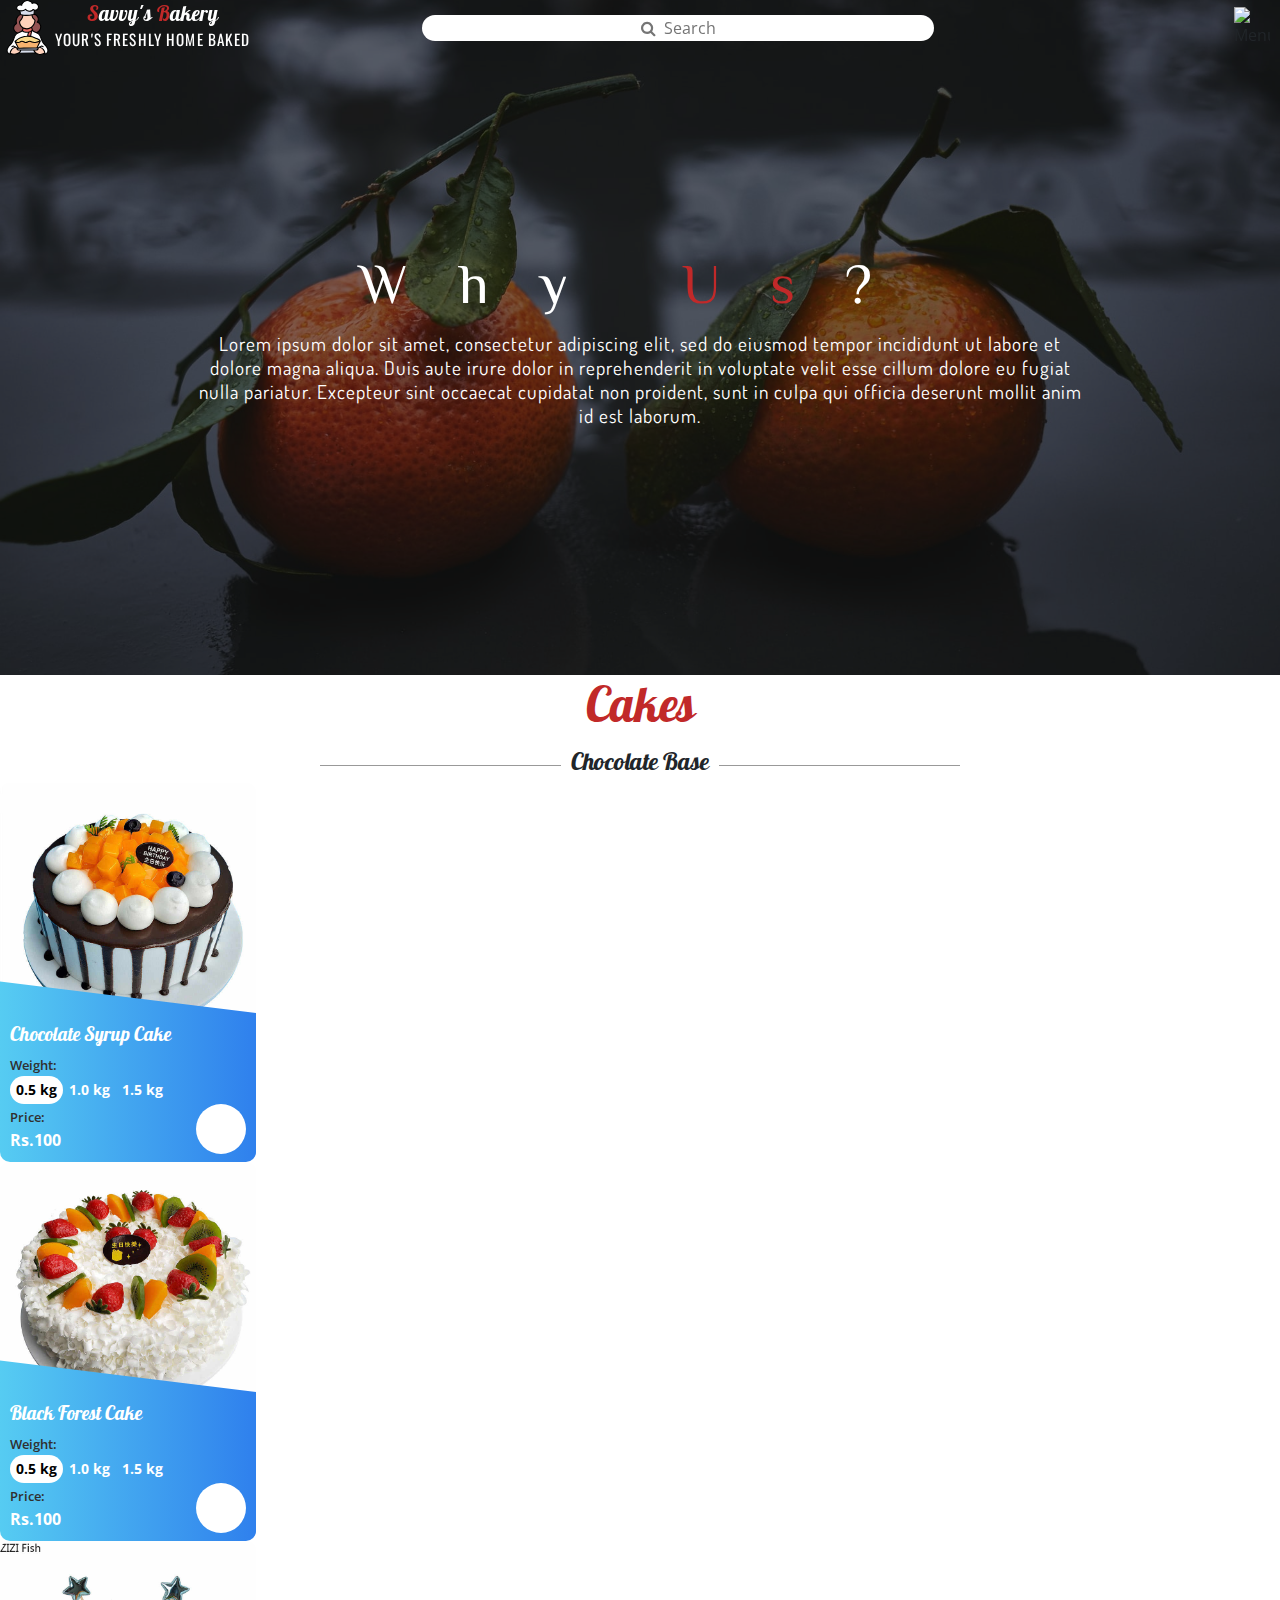
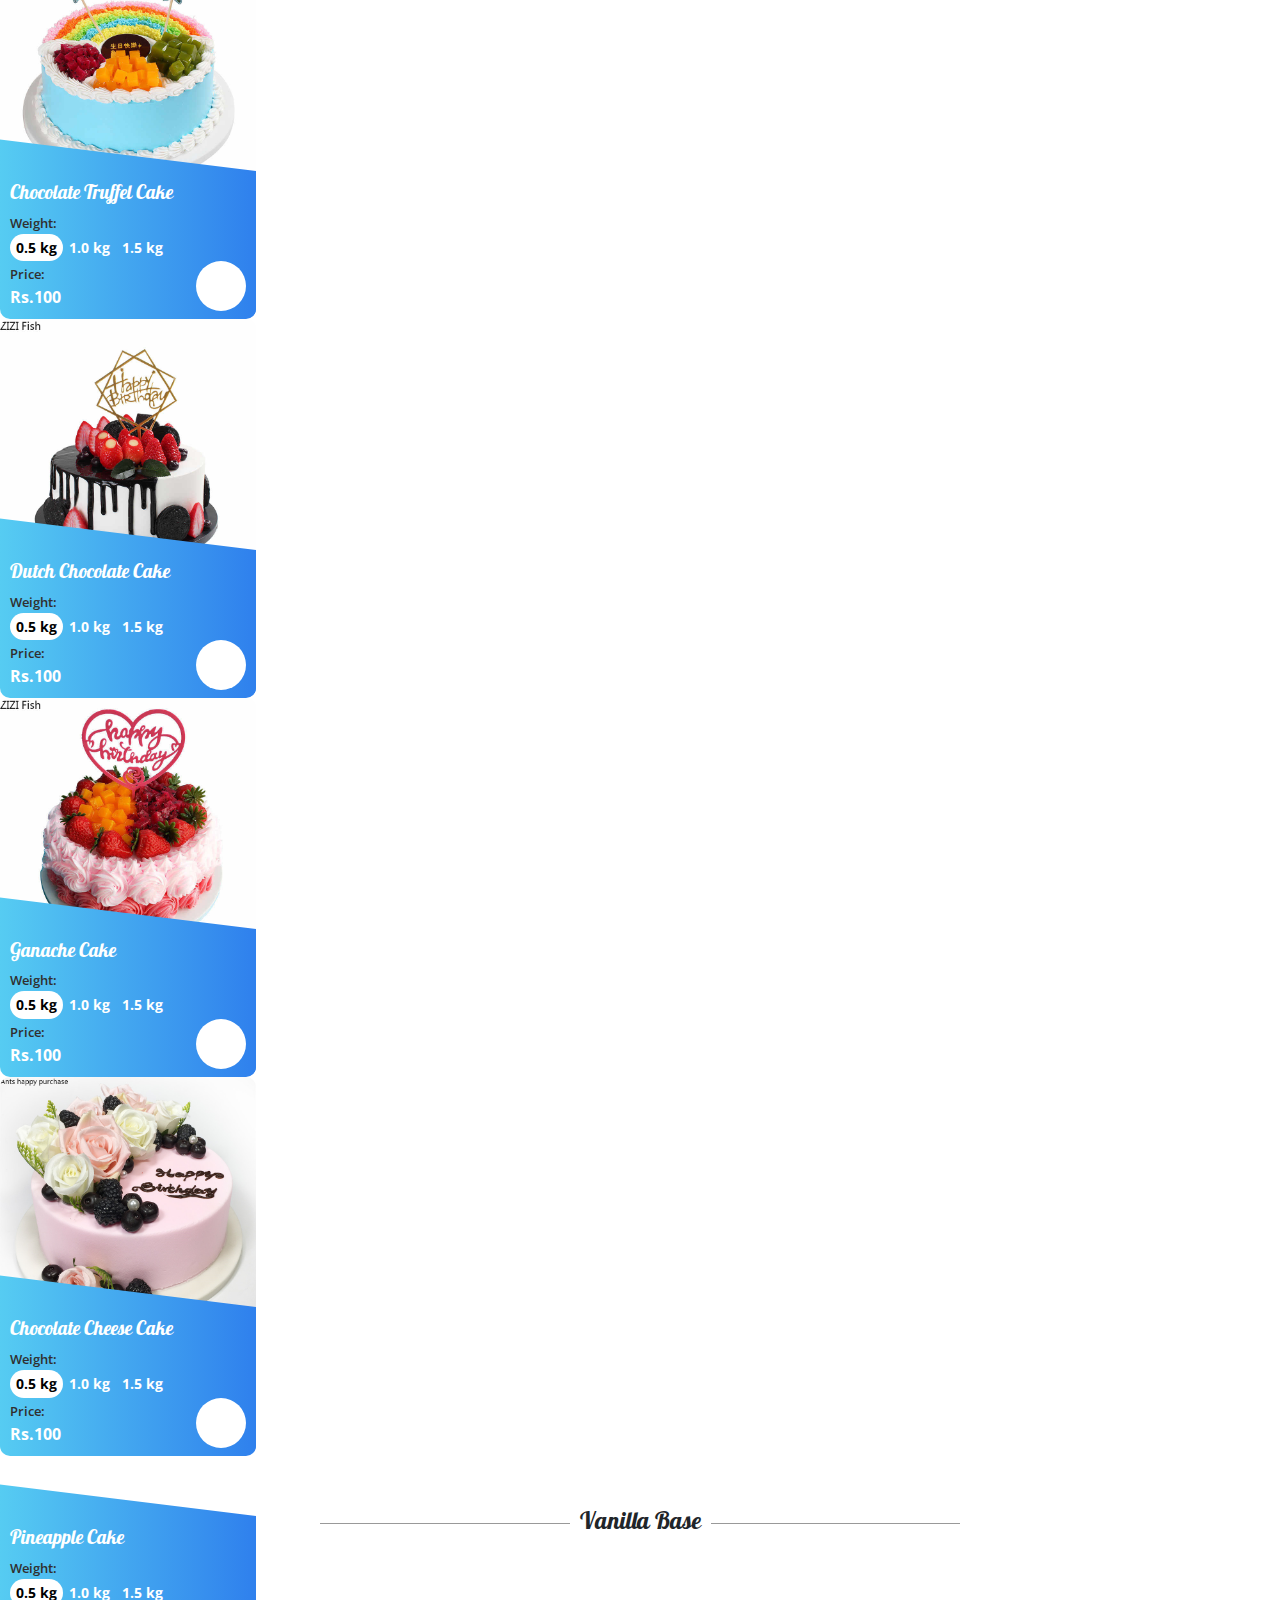
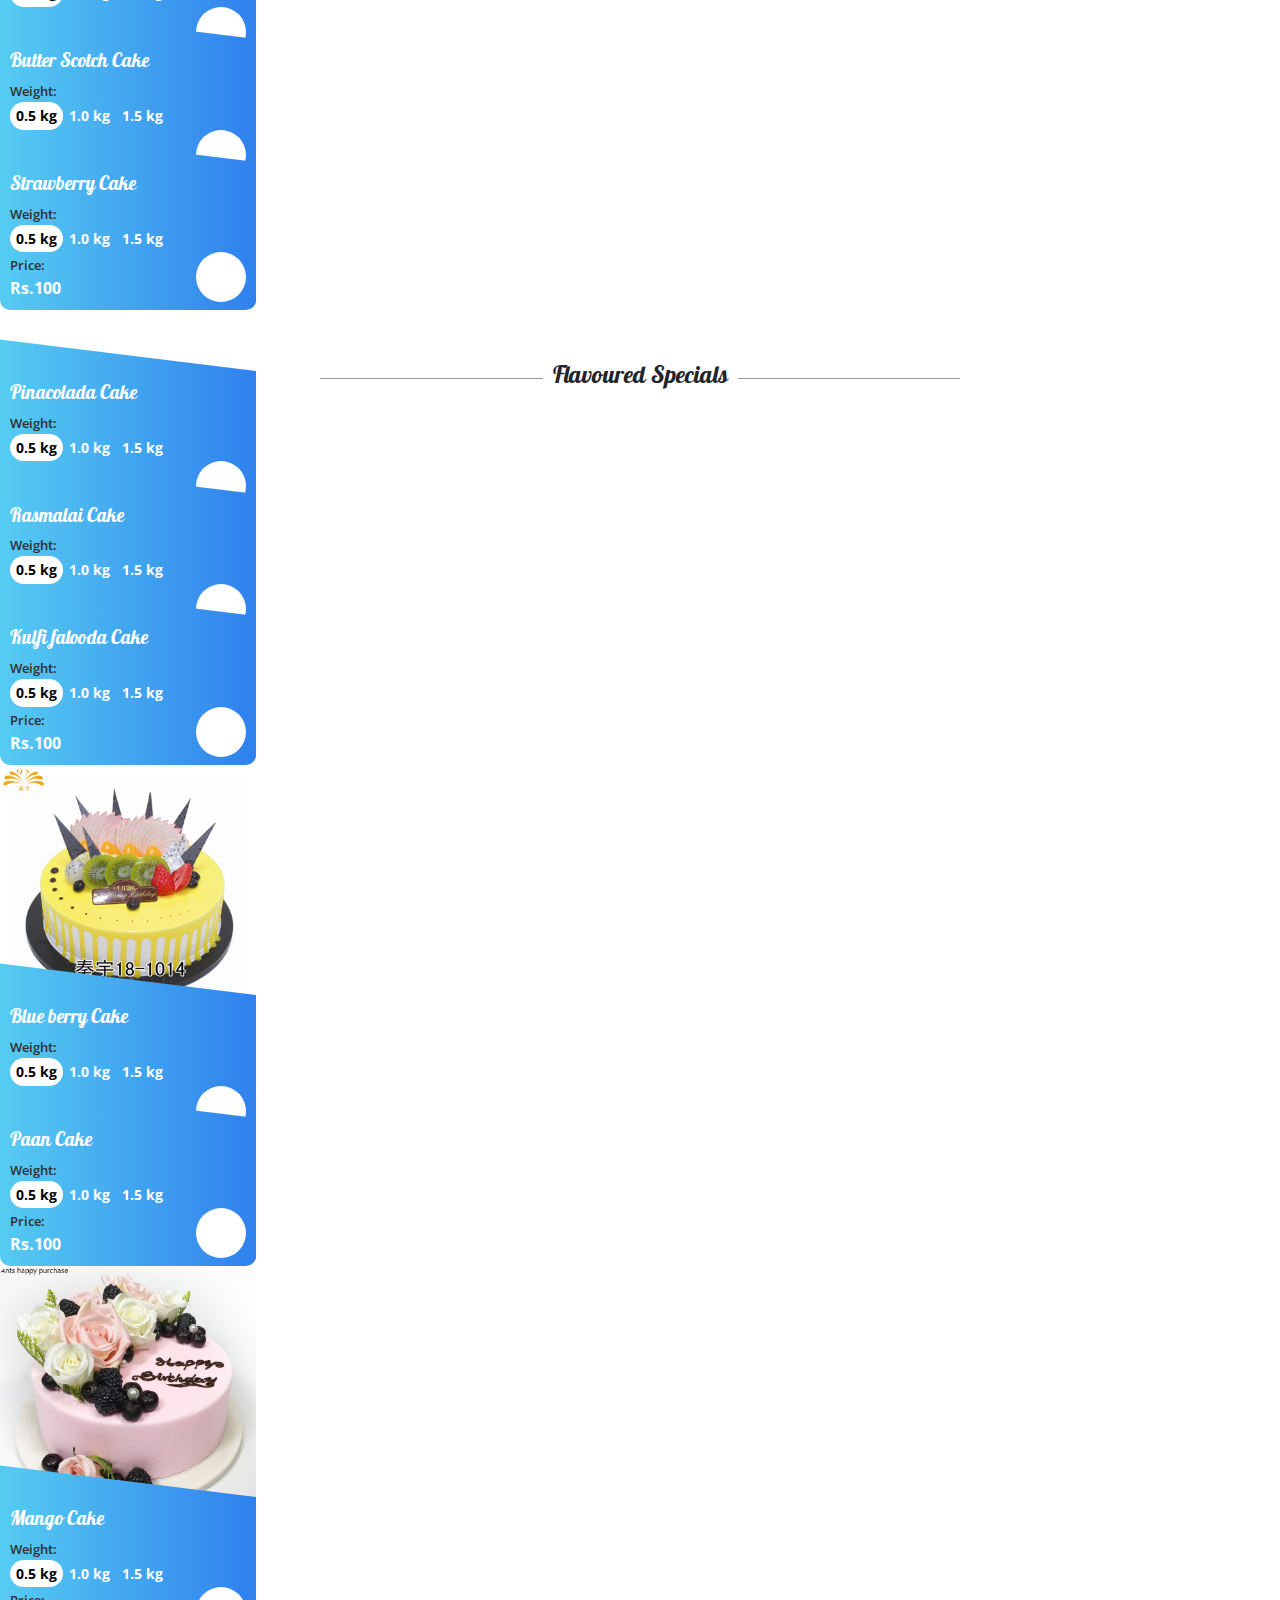
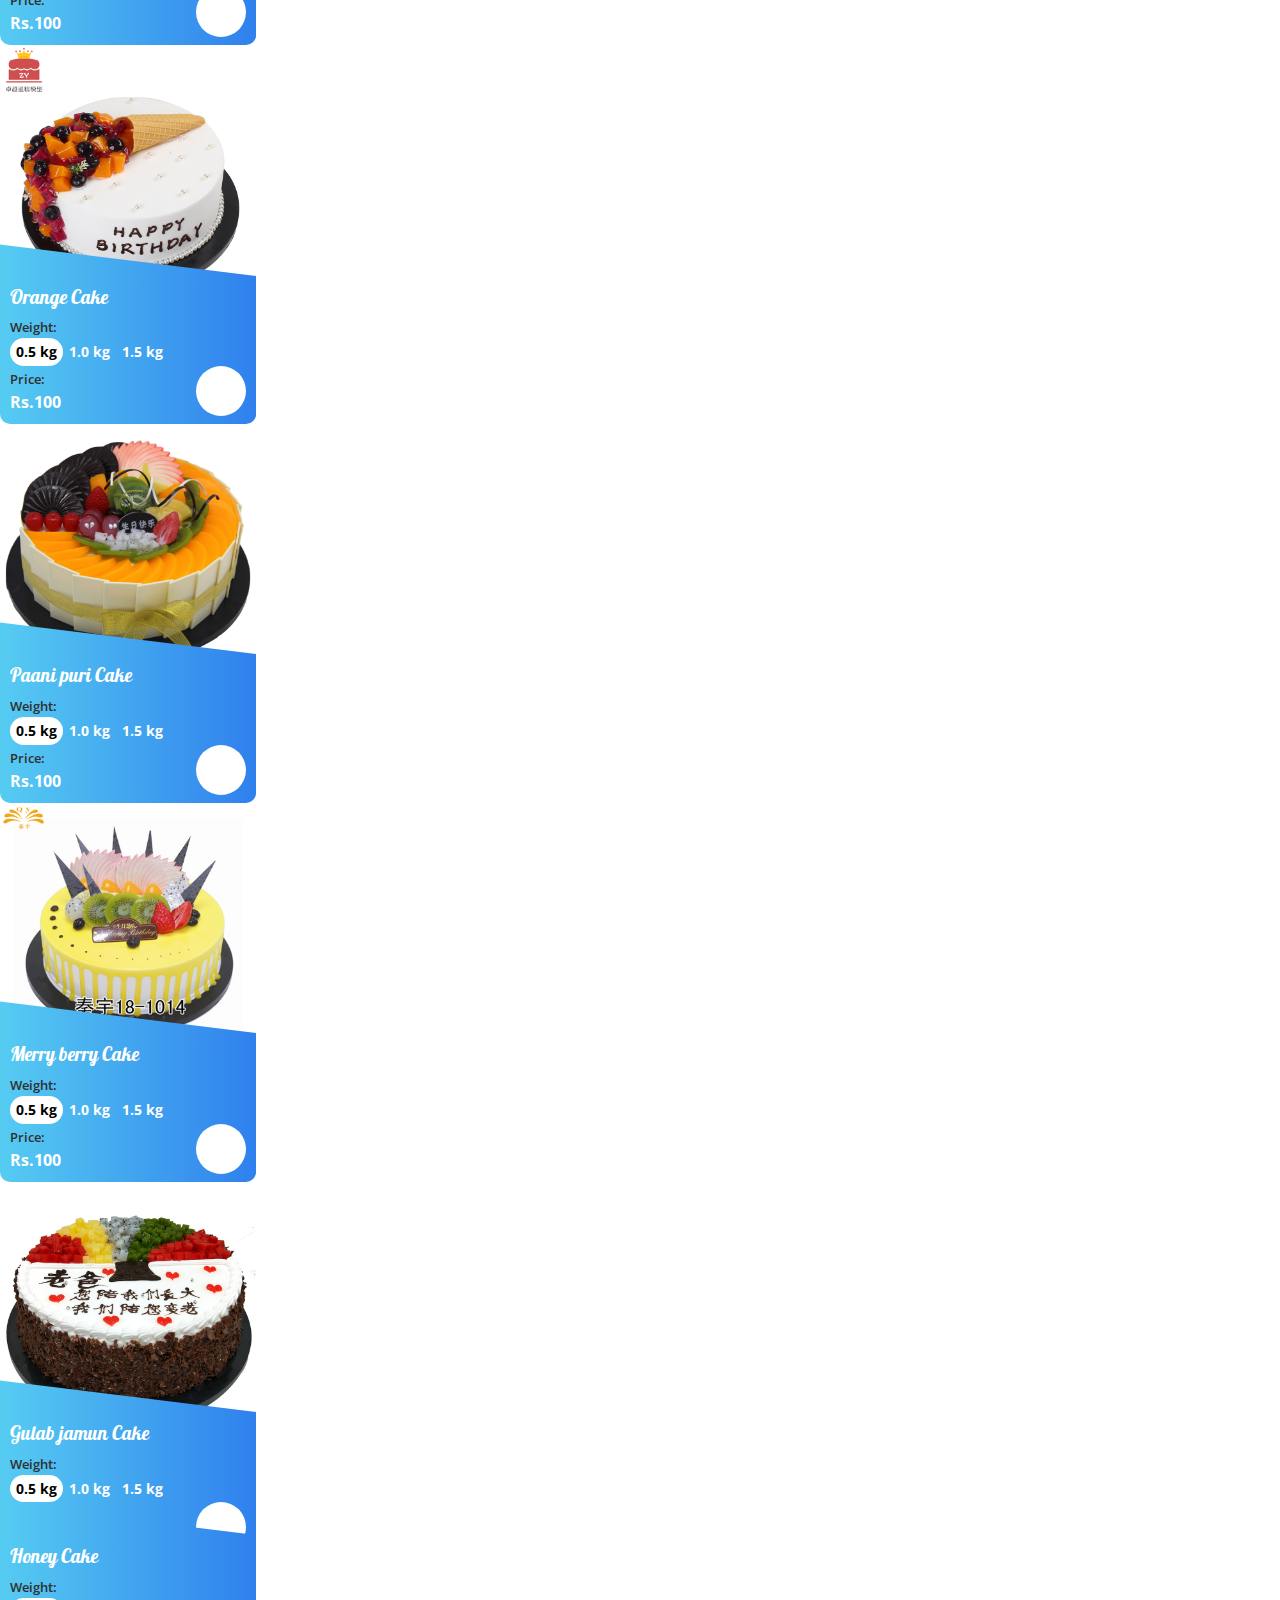
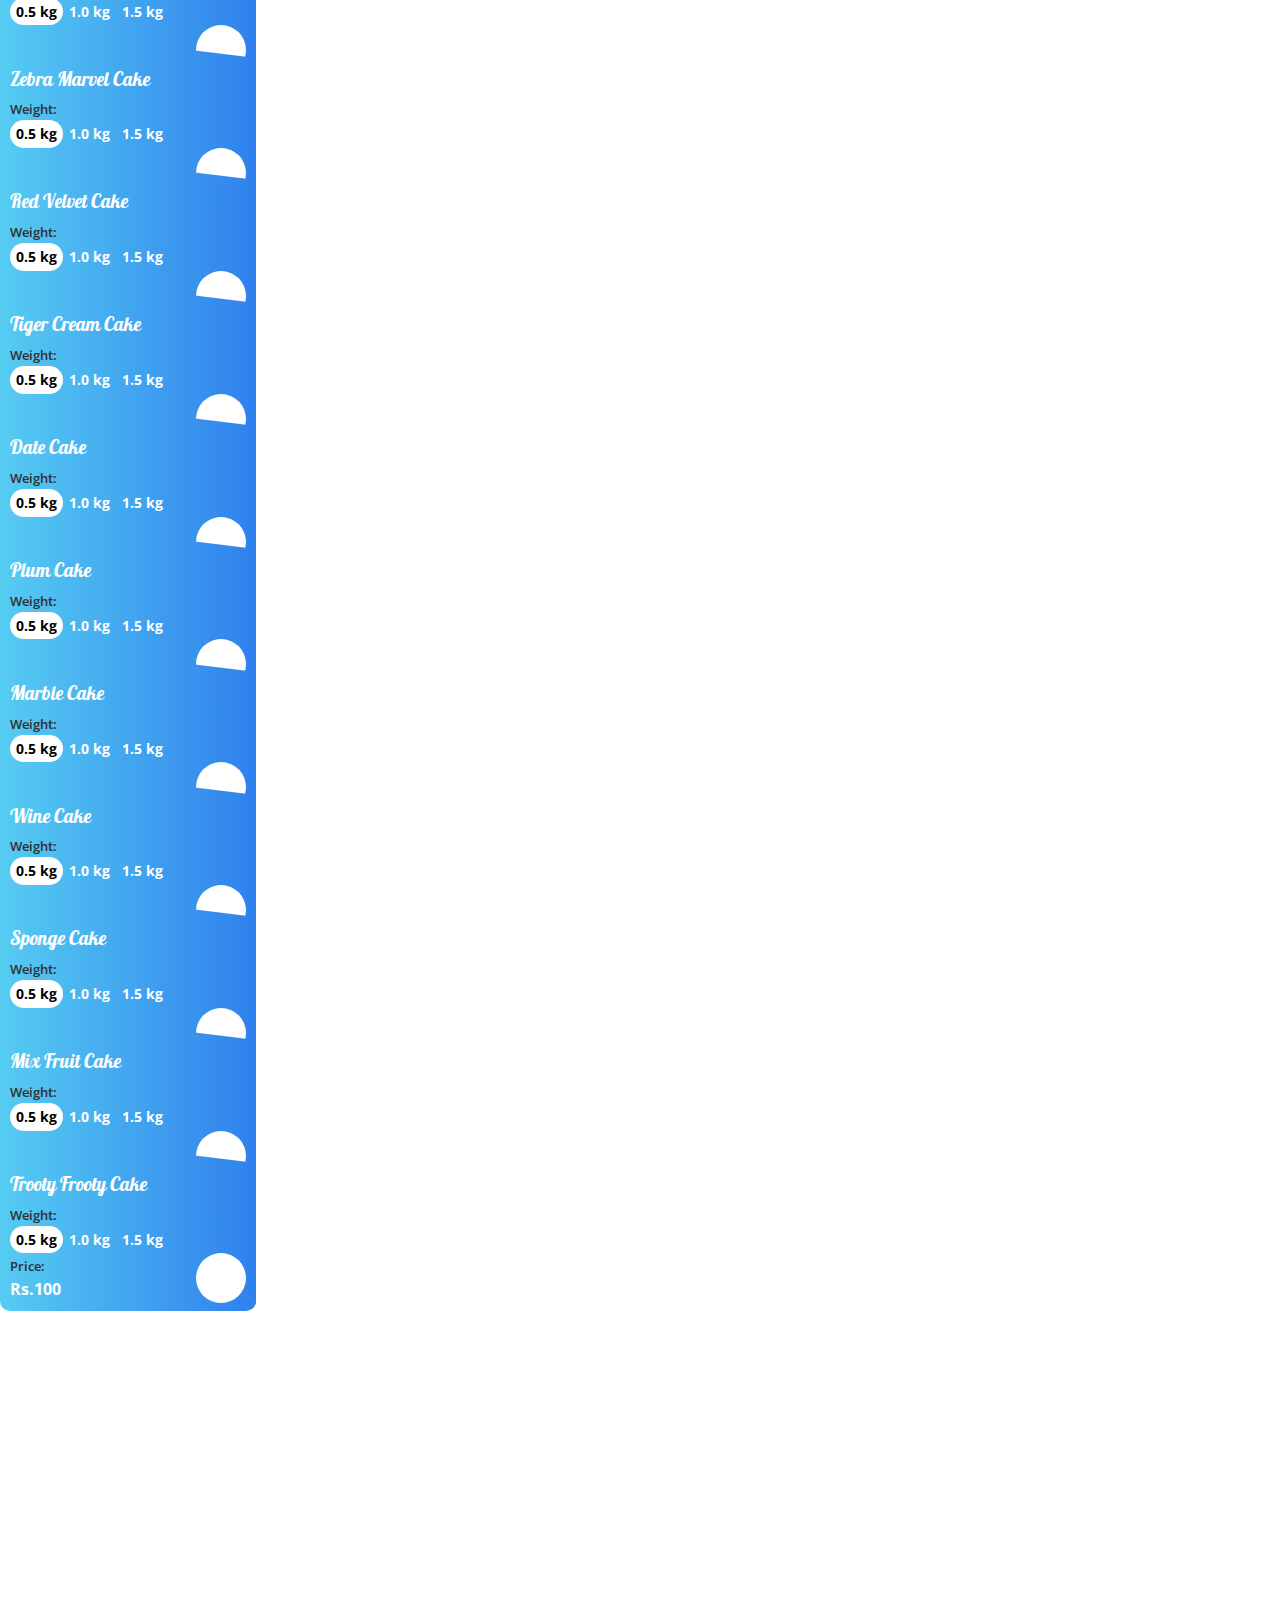
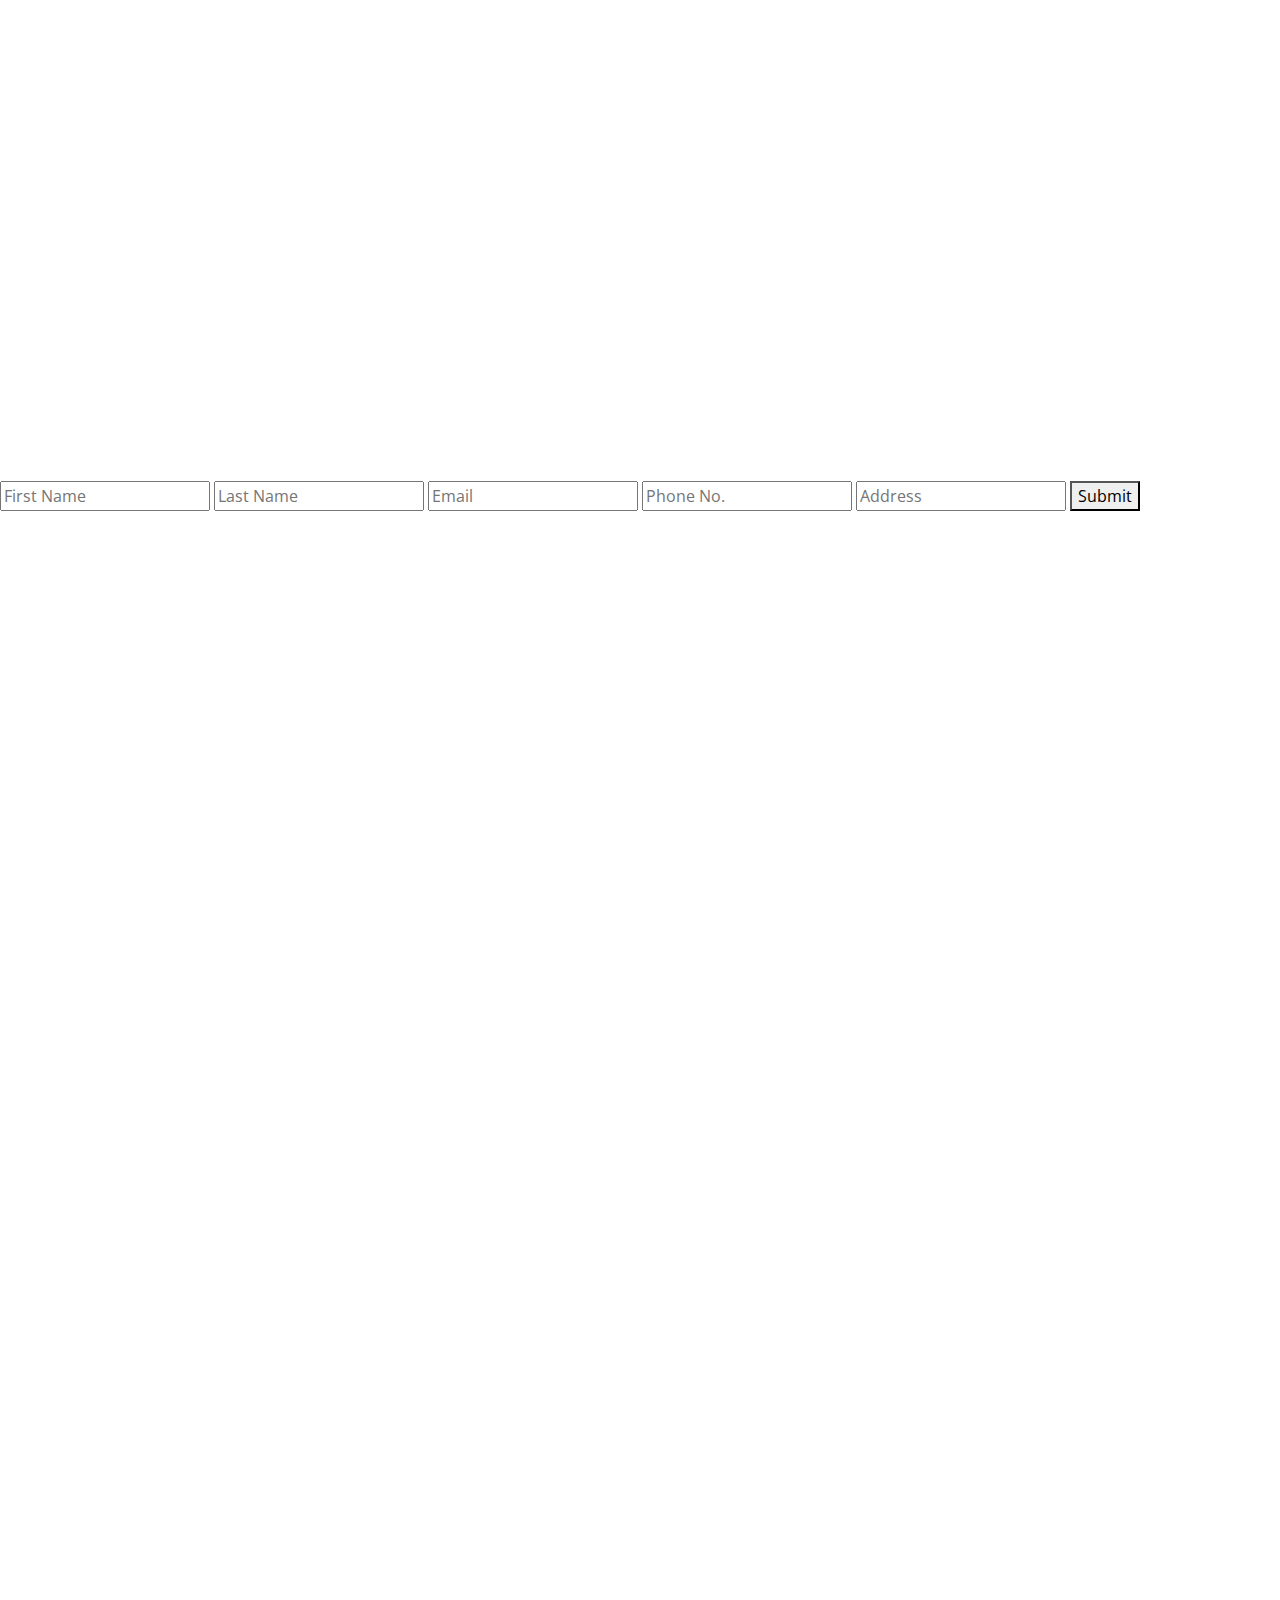
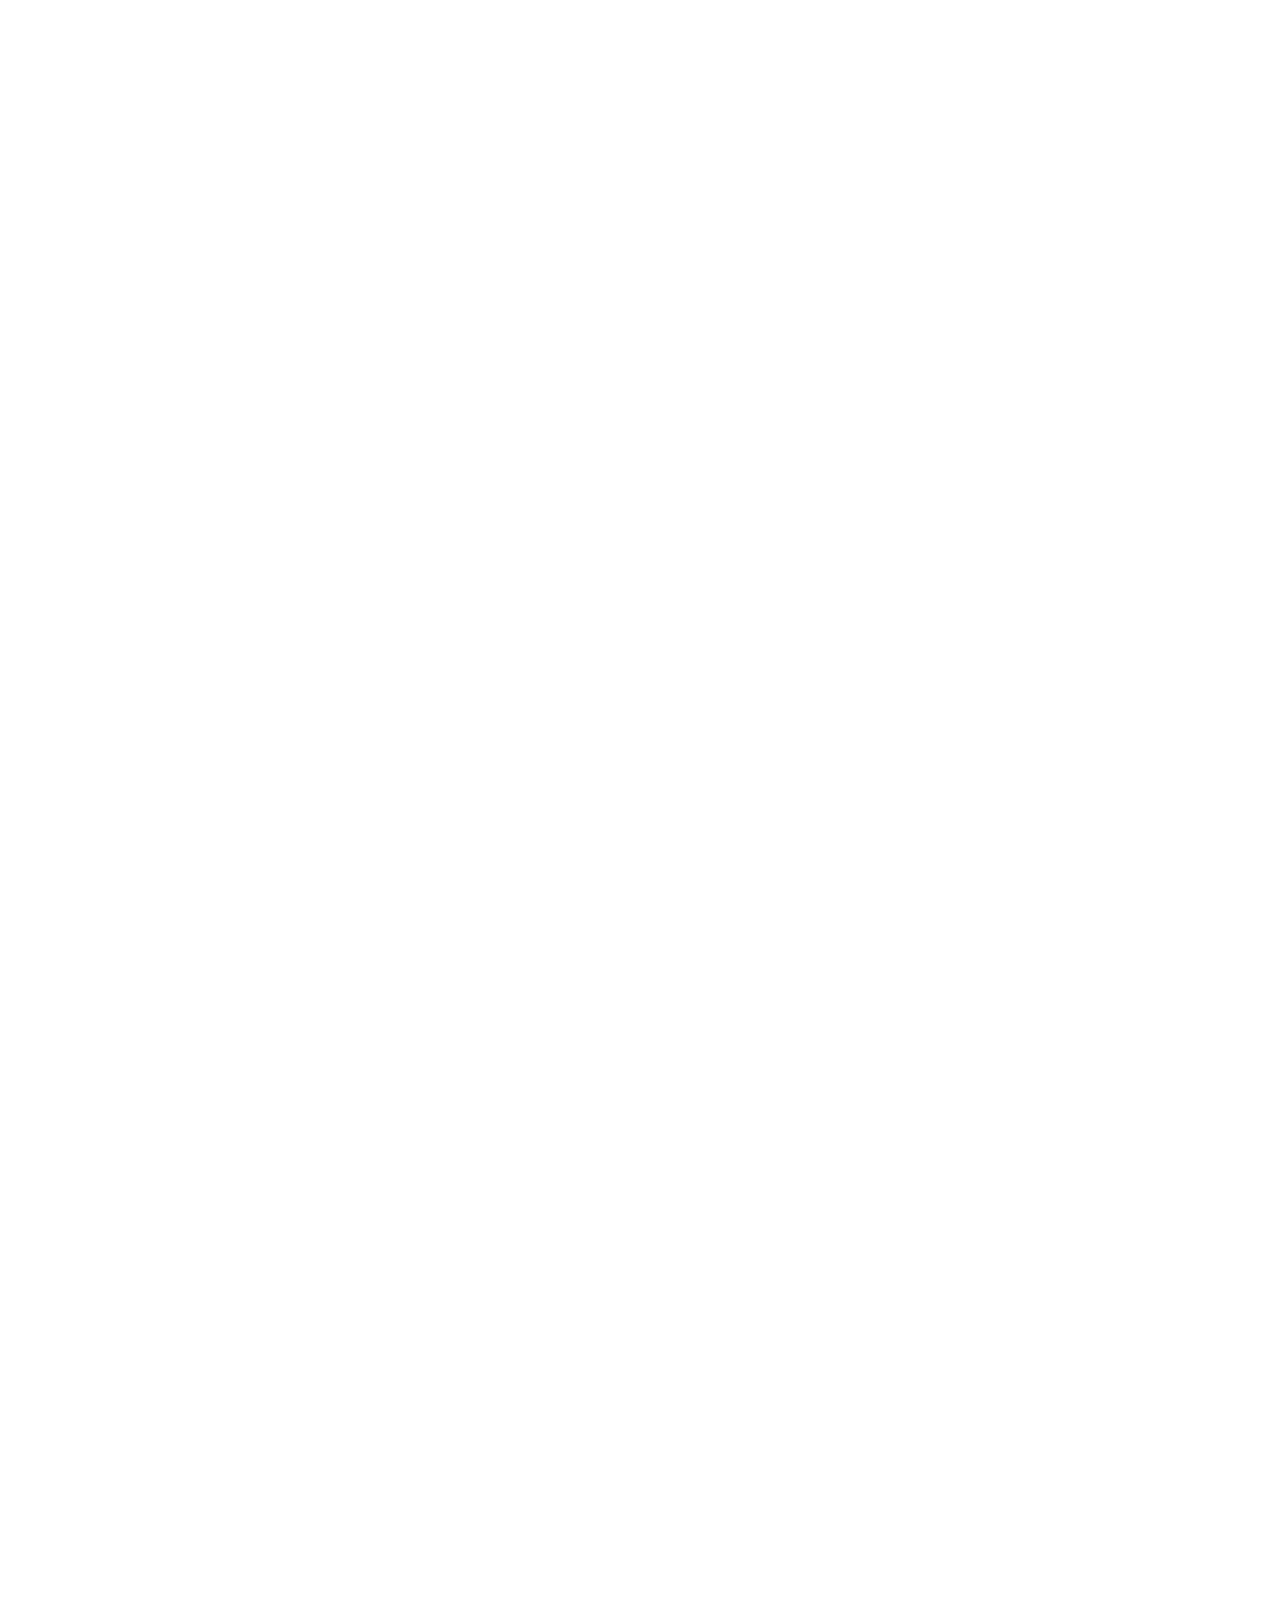
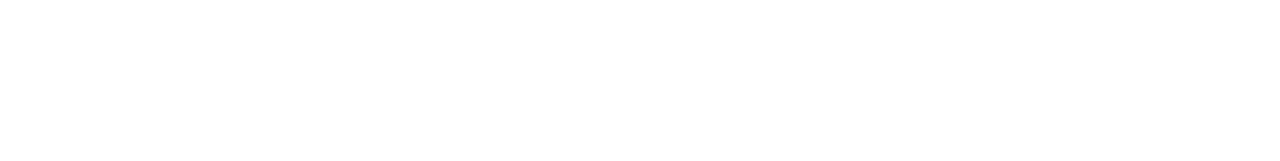
==== index.html @ 9bfd2b35 "Fixed Navigation" ====
<!DOCTYPE html>
<html lang="en">

<head>
    <meta charset="UTF-8">
    <meta name="viewport" content="width=device-width, initial-scale=1.0">
    <link rel = "icon" href ="assets/icon.svg" type = "image/x-icon"> 
    <link href="https://fonts.googleapis.com/css2?family=Galada&display=swap" rel="stylesheet">
    <link href="https://fonts.googleapis.com/css2?family=Open+Sans:wght@300&display=swap" rel="stylesheet">
    <link href="https://fonts.googleapis.com/css2?family=El+Messiri&display=swap" rel="stylesheet">
    <link href="https://fonts.googleapis.com/css2?family=Dosis&display=swap" rel="stylesheet">
    <link href="https://fonts.googleapis.com/css2?family=Oswald:wght@300&display=swap" rel="stylesheet">
    <link href="https://fonts.googleapis.com/css2?family=Noto+Sans&display=swap" rel="stylesheet">
    
    <link rel="stylesheet" href="https://cdnjs.cloudflare.com/ajax/libs/font-awesome/4.7.0/css/font-awesome.min.css">
    <link rel="stylesheet" href="css/animate.min.css">
    <link rel="stylesheet" href="css/bootstrap.min.css">
    <link rel="stylesheet" href="css/flickity.min.css">
    <link rel="stylesheet" href="css/rainbow.min.css">

    <link rel="stylesheet" href="css/style.css">

    <title>Savvy's Bakery</title>
</head>

<body>
    <div class="fixed-top">

        <div class="hamburger-menu">
            <div class="back">
                <img src="assets/back.svg" alt="Back">
            </div>
            <div class="item-view">
                <div id="landing" class="slide active" data-nav-from="exit">
                    <div class="home item">Home<a class="linkNav"></a></div>
                    <div class="menu item nav-true" data-nav-to="products">
                        Products >
                    </div>
                    <div class="contact item">Contact<a href="#contact" class="linkNav"></a></div>
                    <div class="aboutus item">About Us<a href="#aboutus" class="linkNav"></a></div>        
                    <div class="cart item">Cart<a href="#cart" class="linkNav"></a></div>
                </div>
                
                <div id="products" class="slide" data-nav-from="landing">
                    <div class="item nav-true" data-nav-to="cake-submenu">Cakes ></div>
                    <div class="item nav-true" data-nav-to="cside-menu">Cakes Sides ></div>
                    <div class="item nav-true" data-nav-to="bakery-submenu">Bakery ></div>
                </div>
    
                <div id="cake-submenu" class="slide" data-nav-from="products">
                    <div class="item nav-true" data-nav-to="cake-cb-menu">Chocolate Base ></div>
                    <div class="item nav-true" data-nav-to="cake-vb-menu">Vanilla Base ></div>     
                    <div class="item nav-true" data-nav-to="cake-fs-menu">Flavoured Special ></div>
                    <div class="item nav-true" data-nav-to="cake-d-menu">Designer ></div>
                </div>
    
                <div id="cside-menu" class="slide" data-nav-from="products">
                    <div class="item">Cake pops</div>
                    <div class="item">Cakesical</div>
                    <div class="item">Brownie</div>
                    <div class="item">Tea time cake</div>
                    <div class="item">Trooty frooty bread</div>
                    <div class="item">Plum cake</div>
                    <div class="item">Muffins</div>
                    <div class="item">Cup cakes</div>
                    <div class="item">Bake donut</div>
                    <div class="item">Fried donut</div>
                    <div class="item">Cinnamon roll</div>
                    <div class="item">Sweet bread</div>
                </div>

                <div id="bakery-submenu" class="slide" data-nav-from="products">
                    <div class="item nav-true" data-nav-to="b-br-menu">Breads ></div>
                    <div class="item nav-true" data-nav-to="b-sn-menu">Snacks ></div>
                </div>

                <div id="cake-cb-menu" class="slide" data-nav-from="cake-submenu">
                    <div class="item">Chocolate syrup cake</div>
                    <div class="item">Black forest</div>
                    <div class="item">Chocolate truffel</div>
                    <div class="item">Dutch chocolate</div>
                    <div class="item">Ganache</div>
                    <div class="item">Chocolate cheese cake</div>
                </div>
    
                <div id="cake-vb-menu" class="slide" data-nav-from="cake-submenu">
                        <div class="item">Pineapple</div>
                        <div class="item">Butter scotch</div>
                        <div class="item">Strawberry</div>
                </div>
    
                <div id="cake-fs-menu" class="slide" data-nav-from="cake-submenu">
                        <div class="item">Pinacolada(tender coconut)</div>
                        <div class="item">Rasmalai</div>
                        <div class="item">Kulfi falooda</div>
                        <div class="item">Blue berry</div>
                        <div class="item">Paan</div>
                        <div class="item">Mango</div>
                        <div class="item">Orange</div>
                        <div class="item">Paani puri</div>
                        <div class="item">Merry berry</div>
                        <div class="item">Gulab jamun</div>
                        <div class="item">Honey cake</div>
                        <div class="item">Zebra marvel</div>
                        <div class="item">Red velvet</div>
                        <div class="item">Tiger cream cake</div>
                        <div class="item">Date cake (speciality)</div>
                        <div class="item">Plum cake (speciality)</div>
                        <div class="item">Marble</div>
                        <div class="item">Wine cake</div>
                        <div class="item">Sponge</div>
                        <div class="item">Mix fruit cake</div>
                        <div class="item">Trooty frooty cake</div>
                </div>
    
                <div id="cake-d-menu" class="slide" data-nav-from="cake-submenu">
                        <div class="item">Christmas cake</div>
                        <div class="item">Carwheel cake</div>
                        <div class="item">Doll cake</div>
                        <div class="item">Marble</div>
                </div>
    
                <div id="b-br-menu" class="slide" data-nav-from="bakery-submenu">
                    <div class="item">Bread</div>
                    <div class="item">Ladi pav</div>
                    <div class="item">Brown bread</div>
                    <div class="item">Garlic bread</div>
                    <div class="item">Braided bread</div>
                    <div class="item">Pizza base</div>
                    <div class="item">Whole wheat pizza base</div>
                    <div class="item">Burger bun</div>
                    <div class="item">Whole wheat burger bun</div>
                </div>
    
                <div id="b-sn-menu" class="slide" data-nav-from="bakery-submenu">
                    <div class="item">Stuffed garlic bread</div>
                    <div class="item">Pizza</div>
                    <div class="item">Vegiee chesse</div>
                    <div class="item">Paneery cheese</div>
                    <div class="item">Soya cheese</div>
                    <div class="item">Foccasia</div>
                    <div class="item">Stuffed braided bread</div>
                </div>

            </div>
        </div>
        <div class="nav">
            <div class="logo">
                <img src="assets/icon.svg" alt="" id="navlogo">
                <div class="nav-tico">
                    <div id="nav-text-logo"><span style="color:#c12929">S</span>avvy's <span style="color:#c12929">B</span>akery</div>
                    <div id="nav-text-caption"><span class="anim-text-flow">YOUR'S FRESHLY HOME BAKED</span></div>
                </div>
            </div>

            <div class="SearchBar">
                <input type="text" name="country" class="inner" id="autocomplete" placeholder="&#xf002;  Search"/>
                <div id="SearchSuggestions"></div>
            </div>

            <img src="assets/hamburger.svg" alt="Menu" id="hamburger">
        </div>
        
    </div>

   
    </div>

    <section id="home" style="width: 100%;height: auto;">

        <div id="carouselIndicators" class="carousel slide carousel-fade" data-ride="carousel" data-interval=5000 data-pause=false>
            <div class="carousel-inner">
                <div class="carousel-item active" style="background-image: url(assets/images/bg5.jpg);">
                    <div class="inner">
                        <div class="wu animate__animated animate__fadeInDownBig slide1">Why <span style="color: #c12929;">Us</span>?</div>
                        <div class="wur animate__animated animate__fadeInUpBig">Lorem ipsum dolor sit amet, consectetur adipiscing elit, sed do eiusmod tempor incididunt ut labore et dolore magna aliqua. Duis aute irure dolor in reprehenderit in voluptate velit esse cillum dolore eu fugiat nulla pariatur.
                            Excepteur sint occaecat cupidatat non proident, sunt in culpa qui officia deserunt mollit anim id est laborum.</div>
                    </div>
                </div>

                <div class="carousel-item" style="background-image: url(assets/images/bg2.jpg);">

                    <div class="inner">
                        <div class="wu defaultSlide">
                            <div class="animate__animated animate__fadeInLeftBig">Your</div>
                            <div class="animate__animated animate__fadeInRightBig" style="color: #c12929;">Quote</div>
                        </div>
                        <div class="wur animate__animated animate__fadeInUp">Lorem ipsum dolor sit amet, consectetur adipiscing elit, sed do eiusmod tempor incididunt ut labore et dolore magna aliqua. Duis aute irure dolor in reprehenderit in voluptate velit esse cillum dolore eu fugiat nulla pariatur.
                            Excepteur sint occaecat cupidatat non proident, sunt in culpa qui officia deserunt mollit anim id est laborum.</div>
                    </div>

                </div>

                <div class="carousel-item" style="background-image: url(assets/images/bg3.jpg);">

                    <div class="inner">
                        <div class="wu animate__animated animate__zoomInUp defaultSlide">Another <span style="color: #c12929;">Quote</span>?</div>
                        <div class="wur animate__animated animate__fadeInUp">Lorem ipsum dolor sit amet, consectetur adipiscing elit, sed do eiusmod tempor incididunt ut labore et dolore magna aliqua. Duis aute irure dolor in reprehenderit in voluptate velit esse cillum dolore eu fugiat nulla pariatur.
                            Excepteur sint occaecat cupidatat non proident, sunt in culpa qui officia deserunt mollit anim id est laborum.</div>
                    </div>

                </div>
            </div>
        </div>
    </section>
    <!-- 
<section id="menu" style="min-height: 100%">
 
    <div class="cotm">
        Check our <span style="color: #c12929">Tasty</span> Menu!
    </div>

    <div id="foodcategory">
        <ul>
            <li data-filter=".category-special">Specialty</li>
            <li data-filter=".category-cakes">Cakes</li>
            <li data-filter=".category-idk">Lorem ipsum</li>
            <li data-filter="*" class='category-selected'>Show All</li>
        </ul>
    </div>

    <div class="category-items">

          <div class="col-lg-6 menu-item category-cakes">
                <div class="menu-content">
                <a href="#">Lobster Bisque</a><span>₹100</span>
                </div>
                <div class="menu-ingredients">
                Lorem, deren, trataro, filede, nerada
                </div>
          </div>

          <div class="col-lg-6 menu-item category-special">
                <div class="menu-content">
                <a href="#">Bread barrel</a><span>₹100</span>
                </div>
                <div class="menu-ingredients">
                Lorem, deren, trataro, filede, nerada
                </div>
          </div>

          <div class="col-lg-6 menu-item category-special">
                <div class="menu-content">
                <a href="#">Crab Cake</a><span>₹100</span>
                </div>
                <div class="menu-ingredients">
                A delicate crab cake served on a toasted roll with lettuce and tartar sauce
                </div>
          </div>

          <div class="col-lg-6 menu-item category-idk">
                <div class="menu-content">
                <a href="#">Caesar Selections</a><span>₹100</span>
                </div>
                <div class="menu-ingredients">
                Lorem, deren, trataro, filede, nerada
                </div>
          </div>

          <div class="col-lg-6 menu-item category-cakes">
                <div class="menu-content">
                <a href="#">Tuscan Grilled</a><span>₹100</span>
                </div>
                <div class="menu-ingredients">
                Grilled chicken with provolone, artichoke hearts, and roasted red pesto
                </div>
          </div>

          <div class="col-lg-6 menu-item category-cakes">
                <div class="menu-content">
                <a href="#">Mozzarella Stick</a><span>₹100</span>
                </div>
                <div class="menu-ingredients">
                Lorem, deren, trataro, filede, nerada
                </div>
          </div>

          <div class="col-lg-6 menu-item category-cakes">
                <div class="menu-content">
                <a href="#">Greek Salad</a><span>₹100</span>
                </div>
                <div class="menu-ingredients">
                Fresh spinach, crisp romaine, tomatoes, and Greek olives
                </div>
          </div>

          <div class="col-lg-6 menu-item category-special">
                <div class="menu-content">
                <a href="#">Spinach Salad</a><span>₹100</span>
                </div>
                <div class="menu-ingredients">
                Fresh spinach with mushrooms, hard boiled egg, and warm bacon vinaigrette
                </div>
          </div>

          <div class="col-lg-6 menu-item category-special">
                <div class="menu-content">
                <a href="#">Lobster Roll</a><span>₹100</span>
                </div>
                <div class="menu-ingredients">
                Plump lobster meat, mayo and crisp lettuce on a toasted bulky roll
                </div>
          </div>
    </div>

    

    
     <br><br><br>
</section> -->

    <section id="menu" style="width: 100%;height: auto;padding: 0%;background-color: white;margin: 0;">
        <div>
    <div class="cotm p_category">Cakes</div>

        <div class="subTitle">
            <div class="sub_category"><span>Chocolate Base</span></div>
            <div class="line"></div>
        </div>

        <div class="product-carousel">
                <!--  -->
                <div class="carousel-cell">
                    <div class="product">
                        <div class="inner">
                            <!-- <div class="img-description">Lorem Ipsum is simply dummy text of the printing and typesetting industry. Lorem Ipsum has been the industry's standard dummy text ever since the 1500s</div> -->
                            <img src="assets/images/products/cakes/1.jpg" class="prd-img" alt="">
                        </div>

                            <div class="inner2">
                                <div><div class="prd-name">Chocolate Syrup Cake</div></div>

                                <div>
                                    <span class="prd-prop">Weight:</span>
                                    <div class="prd-weight"><div class="selected">0.5 kg</div><div>1.0 kg</div><div>1.5 kg</div></div>
                                </div>

                                <div class="inner3">
                                    <div>
                                        <span class="prd-prop">Price:</span>
                                        <div class="prd-price">Rs.100</div>
                                    </div>

                                    <label class="addtoCartIcon">
                                        <img class="cart-ico" src="assets/shoping-cart.svg" alt="" srcset="" style="width: 100%;">
                                        <div class="tick-trigger" style="display: flex;"><div class="trigger"></div><svg version="1.1" id="tick" xmlns="http://www.w3.org/2000/svg" xmlns:xlink="http://www.w3.org/1999/xlink" x="0px" y="0px" viewBox="0 0 37 37" style="enable-background:new 0 0 37 37;" xml:space="preserve"><polyline class="tick path" style="fill:none;stroke:#000;stroke-width:3;stroke-linejoin:round;stroke-miterlimit:10;" points="11.6,20 15.9,24.2 26.4,13.8 "/></svg></div>
                                        <input type="checkbox" class="addToCart">
                                    </label>

                                </div>
                            </div>
                        </div>
                </div>
                <!--  -->

                <!--  -->
                <div class="carousel-cell">
                    <div class="product">
                        <div class="inner">
                            <!-- <div class="img-description">Lorem Ipsum is simply dummy text of the printing and typesetting industry. Lorem Ipsum has been the industry's standard dummy text ever since the 1500s</div> -->
                            <img src="assets/images/products/cakes/2.jpg" class="prd-img" alt="">
                        </div>

                            <div class="inner2">
                                <div><div class="prd-name">Black Forest Cake</div></div>

                                <div>
                                    <span class="prd-prop">Weight:</span>
                                    <div class="prd-weight"><div class="selected">0.5 kg</div><div>1.0 kg</div><div>1.5 kg</div></div>
                                </div>

                                <div class="inner3">
                                    <div>
                                        <span class="prd-prop">Price:</span>
                                        <div class="prd-price">Rs.100</div>
                                    </div>

                                    <label class="addtoCartIcon">
                                        <img class="cart-ico" src="assets/shoping-cart.svg" alt="" srcset="" style="width: 100%;">
                                        <div class="tick-trigger" style="display: flex;"><div class="trigger"></div><svg version="1.1" id="tick" xmlns="http://www.w3.org/2000/svg" xmlns:xlink="http://www.w3.org/1999/xlink" x="0px" y="0px" viewBox="0 0 37 37" style="enable-background:new 0 0 37 37;" xml:space="preserve"><polyline class="tick path" style="fill:none;stroke:#000;stroke-width:3;stroke-linejoin:round;stroke-miterlimit:10;" points="11.6,20 15.9,24.2 26.4,13.8 "/></svg></div>
                                        <input type="checkbox" class="addToCart">
                                    </label>

                                </div>
                            </div>
                        </div>
                </div>
                <!--  -->

                <!--  -->
                <div class="carousel-cell">
                    <div class="product">
                        <div class="inner">
                            <!-- <div class="img-description">Lorem Ipsum is simply dummy text of the printing and typesetting industry. Lorem Ipsum has been the industry's standard dummy text ever since the 1500s</div> -->
                            <img src="assets/images/products/cakes/3.jpg" class="prd-img" alt="">
                        </div>

                            <div class="inner2">
                                <div><div class="prd-name">Chocolate Truffel Cake</div></div>

                                <div>
                                    <span class="prd-prop">Weight:</span>
                                    <div class="prd-weight"><div class="selected">0.5 kg</div><div>1.0 kg</div><div>1.5 kg</div></div>
                                </div>

                                <div class="inner3">
                                    <div>
                                        <span class="prd-prop">Price:</span>
                                        <div class="prd-price">Rs.100</div>
                                    </div>

                                    <label class="addtoCartIcon">
                                        <img class="cart-ico" src="assets/shoping-cart.svg" alt="" srcset="" style="width: 100%;">
                                        <div class="tick-trigger" style="display: flex;"><div class="trigger"></div><svg version="1.1" id="tick" xmlns="http://www.w3.org/2000/svg" xmlns:xlink="http://www.w3.org/1999/xlink" x="0px" y="0px" viewBox="0 0 37 37" style="enable-background:new 0 0 37 37;" xml:space="preserve"><polyline class="tick path" style="fill:none;stroke:#000;stroke-width:3;stroke-linejoin:round;stroke-miterlimit:10;" points="11.6,20 15.9,24.2 26.4,13.8 "/></svg></div>
                                        <input type="checkbox" class="addToCart">
                                    </label>

                                </div>
                            </div>
                        </div>
                </div>
                <!--  -->


                <!--  -->
                <div class="carousel-cell">
                    <div class="product">
                        <div class="inner">
                            <!-- <div class="img-description">Lorem Ipsum is simply dummy text of the printing and typesetting industry. Lorem Ipsum has been the industry's standard dummy text ever since the 1500s</div> -->
                            <img src="assets/images/products/cakes/4.jpg" class="prd-img" alt="">
                        </div>

                            <div class="inner2">
                                <div><div class="prd-name">Dutch Chocolate Cake</div></div>

                                <div>
                                    <span class="prd-prop">Weight:</span>
                                    <div class="prd-weight"><div class="selected">0.5 kg</div><div>1.0 kg</div><div>1.5 kg</div></div>
                                </div>

                                <div class="inner3">
                                    <div>
                                        <span class="prd-prop">Price:</span>
                                        <div class="prd-price">Rs.100</div>
                                    </div>

                                    <label class="addtoCartIcon">
                                        <img class="cart-ico" src="assets/shoping-cart.svg" alt="" style="width: 100%;">
                                        <div class="tick-trigger" style="display: flex;"><div class="trigger"></div><svg version="1.1" id="tick" xmlns="http://www.w3.org/2000/svg" xmlns:xlink="http://www.w3.org/1999/xlink" x="0px" y="0px" viewBox="0 0 37 37" style="enable-background:new 0 0 37 37;" xml:space="preserve"><polyline class="tick path" style="fill:none;stroke:#000;stroke-width:3;stroke-linejoin:round;stroke-miterlimit:10;" points="11.6,20 15.9,24.2 26.4,13.8 "/></svg></div>
                                        <input type="checkbox" class="addToCart">
                                    </label>

                                </div>
                            </div>
                        </div>
                </div>
                <!--  -->


                <!--  -->
                <div class="carousel-cell">
                    <div class="product">
                        <div class="inner">
                            <!-- <div class="img-description">Lorem Ipsum is simply dummy text of the printing and typesetting industry. Lorem Ipsum has been the industry's standard dummy text ever since the 1500s</div> -->
                            <img src="assets/images/products/cakes/5.jpg" class="prd-img" alt="">
                        </div>

                            <div class="inner2">
                                <div><div class="prd-name">Ganache Cake</div></div>

                                <div>
                                    <span class="prd-prop">Weight:</span>
                                    <div class="prd-weight"><div class="selected">0.5 kg</div><div>1.0 kg</div><div>1.5 kg</div></div>
                                </div>

                                <div class="inner3">
                                    <div>
                                        <span class="prd-prop">Price:</span>
                                        <div class="prd-price">Rs.100</div>
                                    </div>

                                    <label class="addtoCartIcon">
                                        <img class="cart-ico" src="assets/shoping-cart.svg" alt="" srcset="" style="width: 100%;">
                                        <div class="tick-trigger" style="display: flex;"><div class="trigger"></div><svg version="1.1" id="tick" xmlns="http://www.w3.org/2000/svg" xmlns:xlink="http://www.w3.org/1999/xlink" x="0px" y="0px" viewBox="0 0 37 37" style="enable-background:new 0 0 37 37;" xml:space="preserve"><polyline class="tick path" style="fill:none;stroke:#000;stroke-width:3;stroke-linejoin:round;stroke-miterlimit:10;" points="11.6,20 15.9,24.2 26.4,13.8 "/></svg></div>
                                        <input type="checkbox" class="addToCart">
                                    </label>

                                </div>
                            </div>
                        </div>
                </div>
                <!--  -->


                <!--  -->
                <div class="carousel-cell">
                    <div class="product">
                        <div class="inner">
                            <!-- <div class="img-description">Lorem Ipsum is simply dummy text of the printing and typesetting industry. Lorem Ipsum has been the industry's standard dummy text ever since the 1500s</div> -->
                            <img src="assets/images/products/cakes/6.jpg" class="prd-img" alt="">
                        </div>

                            <div class="inner2">
                                <div><div class="prd-name">Chocolate Cheese Cake</div></div>

                                <div>
                                    <span class="prd-prop">Weight:</span>
                                    <div class="prd-weight"><div class="selected">0.5 kg</div><div>1.0 kg</div><div>1.5 kg</div></div>
                                </div>

                                <div class="inner3">
                                    <div>
                                        <span class="prd-prop">Price:</span>
                                        <div class="prd-price">Rs.100</div>
                                    </div>

                                    <label class="addtoCartIcon">
                                        <img class="cart-ico" src="assets/shoping-cart.svg" alt="" srcset="" style="width: 100%;">
                                        <div class="tick-trigger" style="display: flex;"><div class="trigger"></div><svg version="1.1" id="tick" xmlns="http://www.w3.org/2000/svg" xmlns:xlink="http://www.w3.org/1999/xlink" x="0px" y="0px" viewBox="0 0 37 37" style="enable-background:new 0 0 37 37;" xml:space="preserve"><polyline class="tick path" style="fill:none;stroke:#000;stroke-width:3;stroke-linejoin:round;stroke-miterlimit:10;" points="11.6,20 15.9,24.2 26.4,13.8 "/></svg></div>
                                        <input type="checkbox" class="addToCart">
                                    </label>

                                </div>
                            </div>
                        </div>
                </div>
                <!--  -->



        </div>

        <div class="subTitle">
            <div class="sub_category"><span>Vanilla Base</span></div>
            <div class="line"></div>
        </div>

        <div class="product-carousel">
            <!--  -->
            <div class="carousel-cell">
                <div class="product">
                    <div class="inner">
                        <!-- <div class="img-description">Lorem Ipsum is simply dummy text of the printing and typesetting industry. Lorem Ipsum has been the industry's standard dummy text ever since the 1500s</div> -->
                        <img src="assets/images/products/cakes/16.jpg" class="prd-img" alt="">
                    </div>

                        <div class="inner2">
                            <div><div class="prd-name">Pineapple Cake</div></div>

                            <div>
                                <span class="prd-prop">Weight:</span>
                                <div class="prd-weight"><div class="selected">0.5 kg</div><div>1.0 kg</div><div>1.5 kg</div></div>
                            </div>

                            <div class="inner3">
                                <div>
                                    <span class="prd-prop">Price:</span>
                                    <div class="prd-price">Rs.100</div>
                                </div>

                                <label class="addtoCartIcon">
                                    <img class="cart-ico" src="assets/shoping-cart.svg" alt="" srcset="" style="width: 100%;">
                                    <div class="tick-trigger" style="display: flex;"><div class="trigger"></div><svg version="1.1" id="tick" xmlns="http://www.w3.org/2000/svg" xmlns:xlink="http://www.w3.org/1999/xlink" x="0px" y="0px" viewBox="0 0 37 37" style="enable-background:new 0 0 37 37;" xml:space="preserve"><polyline class="tick path" style="fill:none;stroke:#000;stroke-width:3;stroke-linejoin:round;stroke-miterlimit:10;" points="11.6,20 15.9,24.2 26.4,13.8 "/></svg></div>
                                    <input type="checkbox" class="addToCart">
                                </label>

                            </div>
                        </div>
                    </div>
            </div>
            <!--  -->

            <!--  -->
            <div class="carousel-cell">
                <div class="product">
                    <div class="inner">
                        <!-- <div class="img-description">Lorem Ipsum is simply dummy text of the printing and typesetting industry. Lorem Ipsum has been the industry's standard dummy text ever since the 1500s</div> -->
                        <img src="assets/images/products/cakes/14.jpg" class="prd-img" alt="">
                    </div>

                        <div class="inner2">
                            <div><div class="prd-name">Butter Scotch Cake</div></div>

                            <div>
                                <span class="prd-prop">Weight:</span>
                                <div class="prd-weight"><div class="selected">0.5 kg</div><div>1.0 kg</div><div>1.5 kg</div></div>
                            </div>

                            <div class="inner3">
                                <div>
                                    <span class="prd-prop">Price:</span>
                                    <div class="prd-price">Rs.100</div>
                                </div>

                                <label class="addtoCartIcon">
                                    <img class="cart-ico" src="assets/shoping-cart.svg" alt="" srcset="" style="width: 100%;">
                                    <div class="tick-trigger" style="display: flex;"><div class="trigger"></div><svg version="1.1" id="tick" xmlns="http://www.w3.org/2000/svg" xmlns:xlink="http://www.w3.org/1999/xlink" x="0px" y="0px" viewBox="0 0 37 37" style="enable-background:new 0 0 37 37;" xml:space="preserve"><polyline class="tick path" style="fill:none;stroke:#000;stroke-width:3;stroke-linejoin:round;stroke-miterlimit:10;" points="11.6,20 15.9,24.2 26.4,13.8 "/></svg></div>
                                    <input type="checkbox" class="addToCart">
                                </label>

                            </div>
                        </div>
                    </div>
            </div>
            <!--  -->

            <!--  -->
            <div class="carousel-cell">
                <div class="product">
                    <div class="inner">
                        <!-- <div class="img-description">Lorem Ipsum is simply dummy text of the printing and typesetting industry. Lorem Ipsum has been the industry's standard dummy text ever since the 1500s</div> -->                        <img src="assets/images/products/cakes/20.jpg" class="prd-img" alt="">
                    </div>

                        <div class="inner2">
                            <div><div class="prd-name">Strawberry Cake</div></div>

                            <div>
                                <span class="prd-prop">Weight:</span>
                                <div class="prd-weight"><div class="selected">0.5 kg</div><div>1.0 kg</div><div>1.5 kg</div></div>
                            </div>

                            <div class="inner3">
                                <div>
                                    <span class="prd-prop">Price:</span>
                                    <div class="prd-price">Rs.100</div>
                                </div>

                                <label class="addtoCartIcon">
                                    <img class="cart-ico" src="assets/shoping-cart.svg" alt="" srcset="" style="width: 100%;">
                                    <div class="tick-trigger" style="display: flex;"><div class="trigger"></div><svg version="1.1" id="tick" xmlns="http://www.w3.org/2000/svg" xmlns:xlink="http://www.w3.org/1999/xlink" x="0px" y="0px" viewBox="0 0 37 37" style="enable-background:new 0 0 37 37;" xml:space="preserve"><polyline class="tick path" style="fill:none;stroke:#000;stroke-width:3;stroke-linejoin:round;stroke-miterlimit:10;" points="11.6,20 15.9,24.2 26.4,13.8 "/></svg></div>
                                    <input type="checkbox" class="addToCart">
                                </label>

                            </div>
                        </div>
                    </div>
            </div>
            <!--  -->

        </div>

        <div class="subTitle">
            <div class="sub_category"><span>Flavoured Specials</span></div>
            <div class="line"></div>
        </div>

        <div class="product-carousel">
        <!--  -->
        <div class="carousel-cell">
        <div class="product">
            <div class="inner">
                <!-- <div class="img-description">Lorem Ipsum is simply dummy text of the printing and typesetting industry. Lorem Ipsum has been the industry's standard dummy text ever since the 1500s</div> -->                <img src="assets/images/products/cakes/12.jpg" class="prd-img" alt="">
            </div>

                <div class="inner2">
                    <div><div class="prd-name">Pinacolada Cake</div></div>

                    <div>
                        <span class="prd-prop">Weight:</span>
                        <div class="prd-weight"><div class="selected">0.5 kg</div><div>1.0 kg</div><div>1.5 kg</div></div>
                    </div>

                    <div class="inner3">
                        <div>
                            <span class="prd-prop">Price:</span>
                            <div class="prd-price">Rs.100</div>
                        </div>

                        <label class="addtoCartIcon">
                            <img class="cart-ico" src="assets/shoping-cart.svg" alt="" srcset="" style="width: 100%;">
                            <div class="tick-trigger" style="display: flex;"><div class="trigger"></div><svg version="1.1" id="tick" xmlns="http://www.w3.org/2000/svg" xmlns:xlink="http://www.w3.org/1999/xlink" x="0px" y="0px" viewBox="0 0 37 37" style="enable-background:new 0 0 37 37;" xml:space="preserve"><polyline class="tick path" style="fill:none;stroke:#000;stroke-width:3;stroke-linejoin:round;stroke-miterlimit:10;" points="11.6,20 15.9,24.2 26.4,13.8 "/></svg></div>
                            <input type="checkbox" class="addToCart">
                        </label>

                    </div>
                </div>
            </div>
        </div>
        <!--  -->

        <!--  -->
        <div class="carousel-cell">
        <div class="product">
            <div class="inner">
                <!-- <div class="img-description">Lorem Ipsum is simply dummy text of the printing and typesetting industry. Lorem Ipsum has been the industry's standard dummy text ever since the 1500s</div> -->                <img src="assets/images/products/cakes/13.jpg" class="prd-img" alt="">
            </div>

                <div class="inner2">
                    <div><div class="prd-name">Rasmalai Cake</div></div>

                    <div>
                        <span class="prd-prop">Weight:</span>
                        <div class="prd-weight"><div class="selected">0.5 kg</div><div>1.0 kg</div><div>1.5 kg</div></div>
                    </div>

                    <div class="inner3">
                        <div>
                            <span class="prd-prop">Price:</span>
                            <div class="prd-price">Rs.100</div>
                        </div>

                        <label class="addtoCartIcon">
                            <img class="cart-ico" src="assets/shoping-cart.svg" alt="" srcset="" style="width: 100%;">
                            <div class="tick-trigger" style="display: flex;"><div class="trigger"></div><svg version="1.1" id="tick" xmlns="http://www.w3.org/2000/svg" xmlns:xlink="http://www.w3.org/1999/xlink" x="0px" y="0px" viewBox="0 0 37 37" style="enable-background:new 0 0 37 37;" xml:space="preserve"><polyline class="tick path" style="fill:none;stroke:#000;stroke-width:3;stroke-linejoin:round;stroke-miterlimit:10;" points="11.6,20 15.9,24.2 26.4,13.8 "/></svg></div>
                            <input type="checkbox" class="addToCart">
                        </label>

                    </div>
                </div>
            </div>
        </div>
        <!--  -->

        <!--  -->
        <div class="carousel-cell">
        <div class="product">
            <div class="inner">
                <!-- <div class="img-description">Lorem Ipsum is simply dummy text of the printing and typesetting industry. Lorem Ipsum has been the industry's standard dummy text ever since the 1500s</div> -->                <img src="assets/images/products/cakes/19.jpg" class="prd-img" alt="">
            </div>

                <div class="inner2">
                    <div><div class="prd-name">Kulfi falooda Cake</div></div>

                    <div>
                        <span class="prd-prop">Weight:</span>
                        <div class="prd-weight"><div class="selected">0.5 kg</div><div>1.0 kg</div><div>1.5 kg</div></div>
                    </div>

                    <div class="inner3">
                        <div>
                            <span class="prd-prop">Price:</span>
                            <div class="prd-price">Rs.100</div>
                        </div>

                        <label class="addtoCartIcon">
                            <img class="cart-ico" src="assets/shoping-cart.svg" alt="" srcset="" style="width: 100%;">
                            <div class="tick-trigger" style="display: flex;"><div class="trigger"></div><svg version="1.1" id="tick" xmlns="http://www.w3.org/2000/svg" xmlns:xlink="http://www.w3.org/1999/xlink" x="0px" y="0px" viewBox="0 0 37 37" style="enable-background:new 0 0 37 37;" xml:space="preserve"><polyline class="tick path" style="fill:none;stroke:#000;stroke-width:3;stroke-linejoin:round;stroke-miterlimit:10;" points="11.6,20 15.9,24.2 26.4,13.8 "/></svg></div>
                            <input type="checkbox" class="addToCart">
                        </label>

                    </div>
                </div>
            </div>
        </div>
        <!--  -->

        <!--  -->
        <div class="carousel-cell">
            <div class="product">
                <div class="inner">
                    <!-- <div class="img-description">Lorem Ipsum is simply dummy text of the printing and typesetting industry. Lorem Ipsum has been the industry's standard dummy text ever since the 1500s</div> -->                    <img src="assets/images/products/cakes/9.jpg" class="prd-img" alt="">
                </div>
            
                    <div class="inner2">
                        <div><div class="prd-name">Blue berry Cake</div></div>
            
                        <div>
                            <span class="prd-prop">Weight:</span>
                            <div class="prd-weight"><div class="selected">0.5 kg</div><div>1.0 kg</div><div>1.5 kg</div></div>
                        </div>
            
                        <div class="inner3">
                            <div>
                                <span class="prd-prop">Price:</span>
                                <div class="prd-price">Rs.100</div>
                            </div>
            
                            <label class="addtoCartIcon">
                                <img class="cart-ico" src="assets/shoping-cart.svg" alt="" srcset="" style="width: 100%;">
                                <div class="tick-trigger" style="display: flex;"><div class="trigger"></div><svg version="1.1" id="tick" xmlns="http://www.w3.org/2000/svg" xmlns:xlink="http://www.w3.org/1999/xlink" x="0px" y="0px" viewBox="0 0 37 37" style="enable-background:new 0 0 37 37;" xml:space="preserve"><polyline class="tick path" style="fill:none;stroke:#000;stroke-width:3;stroke-linejoin:round;stroke-miterlimit:10;" points="11.6,20 15.9,24.2 26.4,13.8 "/></svg></div>
                                <input type="checkbox" class="addToCart">
                            </label>
            
                        </div>
                    </div>
                </div>
            </div>
            <!--  -->

            
        <!--  -->
        <div class="carousel-cell">
            <div class="product">
                <div class="inner">
                    <!-- <div class="img-description">Lorem Ipsum is simply dummy text of the printing and typesetting industry. Lorem Ipsum has been the industry's standard dummy text ever since the 1500s</div> -->                    <img src="assets/images/products/cakes/21.jpg" class="prd-img" alt="">
                </div>
            
                    <div class="inner2">
                        <div><div class="prd-name">Paan Cake</div></div>
            
                        <div>
                            <span class="prd-prop">Weight:</span>
                            <div class="prd-weight"><div class="selected">0.5 kg</div><div>1.0 kg</div><div>1.5 kg</div></div>
                        </div>
            
                        <div class="inner3">
                            <div>
                                <span class="prd-prop">Price:</span>
                                <div class="prd-price">Rs.100</div>
                            </div>
            
                            <label class="addtoCartIcon">
                                <img class="cart-ico" src="assets/shoping-cart.svg" alt="" srcset="" style="width: 100%;">
                                <div class="tick-trigger" style="display: flex;"><div class="trigger"></div><svg version="1.1" id="tick" xmlns="http://www.w3.org/2000/svg" xmlns:xlink="http://www.w3.org/1999/xlink" x="0px" y="0px" viewBox="0 0 37 37" style="enable-background:new 0 0 37 37;" xml:space="preserve"><polyline class="tick path" style="fill:none;stroke:#000;stroke-width:3;stroke-linejoin:round;stroke-miterlimit:10;" points="11.6,20 15.9,24.2 26.4,13.8 "/></svg></div>
                                <input type="checkbox" class="addToCart">
                            </label>
            
                        </div>
                    </div>
                </div>
            </div>
            <!--  -->

            
        <!--  -->
        <div class="carousel-cell">
            <div class="product">
                <div class="inner">
                    <!-- <div class="img-description">Lorem Ipsum is simply dummy text of the printing and typesetting industry. Lorem Ipsum has been the industry's standard dummy text ever since the 1500s</div> -->                    <img src="assets/images/products/cakes/6.jpg" class="prd-img" alt="">
                </div>
            
                    <div class="inner2">
                        <div><div class="prd-name">Mango Cake</div></div>
            
                        <div>
                            <span class="prd-prop">Weight:</span>
                            <div class="prd-weight"><div class="selected">0.5 kg</div><div>1.0 kg</div><div>1.5 kg</div></div>
                        </div>
            
                        <div class="inner3">
                            <div>
                                <span class="prd-prop">Price:</span>
                                <div class="prd-price">Rs.100</div>
                            </div>
            
                            <label class="addtoCartIcon">
                                <img class="cart-ico" src="assets/shoping-cart.svg" alt="" srcset="" style="width: 100%;">
                                <div class="tick-trigger" style="display: flex;"><div class="trigger"></div><svg version="1.1" id="tick" xmlns="http://www.w3.org/2000/svg" xmlns:xlink="http://www.w3.org/1999/xlink" x="0px" y="0px" viewBox="0 0 37 37" style="enable-background:new 0 0 37 37;" xml:space="preserve"><polyline class="tick path" style="fill:none;stroke:#000;stroke-width:3;stroke-linejoin:round;stroke-miterlimit:10;" points="11.6,20 15.9,24.2 26.4,13.8 "/></svg></div>
                                <input type="checkbox" class="addToCart">
                            </label>
            
                        </div>
                    </div>
                </div>
            </div>
            <!--  -->

            
        <!--  -->
        <div class="carousel-cell">
            <div class="product">
                <div class="inner">
                    <!-- <div class="img-description">Lorem Ipsum is simply dummy text of the printing and typesetting industry. Lorem Ipsum has been the industry's standard dummy text ever since the 1500s</div> -->                    <img src="assets/images/products/cakes/7.jpg" class="prd-img" alt="">
                </div>
            
                    <div class="inner2">
                        <div><div class="prd-name">Orange Cake</div></div>
            
                        <div>
                            <span class="prd-prop">Weight:</span>
                            <div class="prd-weight"><div class="selected">0.5 kg</div><div>1.0 kg</div><div>1.5 kg</div></div>
                        </div>
            
                        <div class="inner3">
                            <div>
                                <span class="prd-prop">Price:</span>
                                <div class="prd-price">Rs.100</div>
                            </div>
            
                            <label class="addtoCartIcon">
                                <img class="cart-ico" src="assets/shoping-cart.svg" alt="" srcset="" style="width: 100%;">
                                <div class="tick-trigger" style="display: flex;"><div class="trigger"></div><svg version="1.1" id="tick" xmlns="http://www.w3.org/2000/svg" xmlns:xlink="http://www.w3.org/1999/xlink" x="0px" y="0px" viewBox="0 0 37 37" style="enable-background:new 0 0 37 37;" xml:space="preserve"><polyline class="tick path" style="fill:none;stroke:#000;stroke-width:3;stroke-linejoin:round;stroke-miterlimit:10;" points="11.6,20 15.9,24.2 26.4,13.8 "/></svg></div>
                                <input type="checkbox" class="addToCart">
                            </label>
            
                        </div>
                    </div>
                </div>
            </div>
            <!--  -->

            
        <!--  -->
        <div class="carousel-cell">
            <div class="product">
                <div class="inner">
                    <!-- <div class="img-description">Lorem Ipsum is simply dummy text of the printing and typesetting industry. Lorem Ipsum has been the industry's standard dummy text ever since the 1500s</div> -->                    <img src="assets/images/products/cakes/8.jpg" class="prd-img" alt="">
                </div>
            
                    <div class="inner2">
                        <div><div class="prd-name">Paani puri Cake</div></div>
            
                        <div>
                            <span class="prd-prop">Weight:</span>
                            <div class="prd-weight"><div class="selected">0.5 kg</div><div>1.0 kg</div><div>1.5 kg</div></div>
                        </div>
            
                        <div class="inner3">
                            <div>
                                <span class="prd-prop">Price:</span>
                                <div class="prd-price">Rs.100</div>
                            </div>
            
                            <label class="addtoCartIcon">
                                <img class="cart-ico" src="assets/shoping-cart.svg" alt="" srcset="" style="width: 100%;">
                                <div class="tick-trigger" style="display: flex;"><div class="trigger"></div><svg version="1.1" id="tick" xmlns="http://www.w3.org/2000/svg" xmlns:xlink="http://www.w3.org/1999/xlink" x="0px" y="0px" viewBox="0 0 37 37" style="enable-background:new 0 0 37 37;" xml:space="preserve"><polyline class="tick path" style="fill:none;stroke:#000;stroke-width:3;stroke-linejoin:round;stroke-miterlimit:10;" points="11.6,20 15.9,24.2 26.4,13.8 "/></svg></div>
                                <input type="checkbox" class="addToCart">
                            </label>
            
                        </div>
                    </div>
                </div>
            </div>
            <!--  -->

            
        <!--  -->
        <div class="carousel-cell">
            <div class="product">
                <div class="inner">
                    <!-- <div class="img-description">Lorem Ipsum is simply dummy text of the printing and typesetting industry. Lorem Ipsum has been the industry's standard dummy text ever since the 1500s</div> -->                    <img src="assets/images/products/cakes/9.jpg" class="prd-img" alt="">
                </div>
            
                    <div class="inner2">
                        <div><div class="prd-name">Merry berry Cake</div></div>
            
                        <div>
                            <span class="prd-prop">Weight:</span>
                            <div class="prd-weight"><div class="selected">0.5 kg</div><div>1.0 kg</div><div>1.5 kg</div></div>
                        </div>
            
                        <div class="inner3">
                            <div>
                                <span class="prd-prop">Price:</span>
                                <div class="prd-price">Rs.100</div>
                            </div>
            
                            <label class="addtoCartIcon">
                                <img class="cart-ico" src="assets/shoping-cart.svg" alt="" srcset="" style="width: 100%;">
                                <div class="tick-trigger" style="display: flex;"><div class="trigger"></div><svg version="1.1" id="tick" xmlns="http://www.w3.org/2000/svg" xmlns:xlink="http://www.w3.org/1999/xlink" x="0px" y="0px" viewBox="0 0 37 37" style="enable-background:new 0 0 37 37;" xml:space="preserve"><polyline class="tick path" style="fill:none;stroke:#000;stroke-width:3;stroke-linejoin:round;stroke-miterlimit:10;" points="11.6,20 15.9,24.2 26.4,13.8 "/></svg></div>
                                <input type="checkbox" class="addToCart">
                            </label>
            
                        </div>
                    </div>
                </div>
            </div>
            <!--  -->

            
        <!--  -->
        <div class="carousel-cell">
            <div class="product">
                <div class="inner">
                    <!-- <div class="img-description">Lorem Ipsum is simply dummy text of the printing and typesetting industry. Lorem Ipsum has been the industry's standard dummy text ever since the 1500s</div> -->                    <img src="assets/images/products/cakes/10.jpg" class="prd-img" alt="">
                </div>
            
                    <div class="inner2">
                        <div><div class="prd-name">Gulab jamun Cake</div></div>
            
                        <div>
                            <span class="prd-prop">Weight:</span>
                            <div class="prd-weight"><div class="selected">0.5 kg</div><div>1.0 kg</div><div>1.5 kg</div></div>
                        </div>
            
                        <div class="inner3">
                            <div>
                                <span class="prd-prop">Price:</span>
                                <div class="prd-price">Rs.100</div>
                            </div>
            
                            <label class="addtoCartIcon">
                                <img class="cart-ico" src="assets/shoping-cart.svg" alt="" srcset="" style="width: 100%;">
                                <div class="tick-trigger" style="display: flex;"><div class="trigger"></div><svg version="1.1" id="tick" xmlns="http://www.w3.org/2000/svg" xmlns:xlink="http://www.w3.org/1999/xlink" x="0px" y="0px" viewBox="0 0 37 37" style="enable-background:new 0 0 37 37;" xml:space="preserve"><polyline class="tick path" style="fill:none;stroke:#000;stroke-width:3;stroke-linejoin:round;stroke-miterlimit:10;" points="11.6,20 15.9,24.2 26.4,13.8 "/></svg></div>
                                <input type="checkbox" class="addToCart">
                            </label>
            
                        </div>
                    </div>
                </div>
            </div>
            <!--  -->

            
        <!--  -->
        <div class="carousel-cell">
            <div class="product">
                <div class="inner">
                    <!-- <div class="img-description">Lorem Ipsum is simply dummy text of the printing and typesetting industry. Lorem Ipsum has been the industry's standard dummy text ever since the 1500s</div> -->                    <img src="assets/images/products/cakes/11.jpg" class="prd-img" alt="">
                </div>
            
                    <div class="inner2">
                        <div><div class="prd-name">Honey Cake</div></div>
            
                        <div>
                            <span class="prd-prop">Weight:</span>
                            <div class="prd-weight"><div class="selected">0.5 kg</div><div>1.0 kg</div><div>1.5 kg</div></div>
                        </div>
            
                        <div class="inner3">
                            <div>
                                <span class="prd-prop">Price:</span>
                                <div class="prd-price">Rs.100</div>
                            </div>
            
                            <label class="addtoCartIcon">
                                <img class="cart-ico" src="assets/shoping-cart.svg" alt="" srcset="" style="width: 100%;">
                                <div class="tick-trigger" style="display: flex;"><div class="trigger"></div><svg version="1.1" id="tick" xmlns="http://www.w3.org/2000/svg" xmlns:xlink="http://www.w3.org/1999/xlink" x="0px" y="0px" viewBox="0 0 37 37" style="enable-background:new 0 0 37 37;" xml:space="preserve"><polyline class="tick path" style="fill:none;stroke:#000;stroke-width:3;stroke-linejoin:round;stroke-miterlimit:10;" points="11.6,20 15.9,24.2 26.4,13.8 "/></svg></div>
                                <input type="checkbox" class="addToCart">
                            </label>
            
                        </div>
                    </div>
                </div>
            </div>
            <!--  -->

            
        <!--  -->
        <div class="carousel-cell">
            <div class="product">
                <div class="inner">
                    <!-- <div class="img-description">Lorem Ipsum is simply dummy text of the printing and typesetting industry. Lorem Ipsum has been the industry's standard dummy text ever since the 1500s</div> -->                    <img src="assets/images/products/cakes/12.jpg" class="prd-img" alt="">
                </div>
            
                    <div class="inner2">
                        <div><div class="prd-name">Zebra Marvel Cake</div></div>
            
                        <div>
                            <span class="prd-prop">Weight:</span>
                            <div class="prd-weight"><div class="selected">0.5 kg</div><div>1.0 kg</div><div>1.5 kg</div></div>
                        </div>
            
                        <div class="inner3">
                            <div>
                                <span class="prd-prop">Price:</span>
                                <div class="prd-price">Rs.100</div>
                            </div>
            
                            <label class="addtoCartIcon">
                                <img class="cart-ico" src="assets/shoping-cart.svg" alt="" srcset="" style="width: 100%;">
                                <div class="tick-trigger" style="display: flex;"><div class="trigger"></div><svg version="1.1" id="tick" xmlns="http://www.w3.org/2000/svg" xmlns:xlink="http://www.w3.org/1999/xlink" x="0px" y="0px" viewBox="0 0 37 37" style="enable-background:new 0 0 37 37;" xml:space="preserve"><polyline class="tick path" style="fill:none;stroke:#000;stroke-width:3;stroke-linejoin:round;stroke-miterlimit:10;" points="11.6,20 15.9,24.2 26.4,13.8 "/></svg></div>
                                <input type="checkbox" class="addToCart">
                            </label>
            
                        </div>
                    </div>
                </div>
            </div>
            <!--  -->

            
        <!--  -->
        <div class="carousel-cell">
            <div class="product">
                <div class="inner">
                    <!-- <div class="img-description">Lorem Ipsum is simply dummy text of the printing and typesetting industry. Lorem Ipsum has been the industry's standard dummy text ever since the 1500s</div> -->                    <img src="assets/images/products/cakes/13.jpg" class="prd-img" alt="">
                </div>
            
                    <div class="inner2">
                        <div><div class="prd-name">Red Velvet Cake</div></div>
            
                        <div>
                            <span class="prd-prop">Weight:</span>
                            <div class="prd-weight"><div class="selected">0.5 kg</div><div>1.0 kg</div><div>1.5 kg</div></div>
                        </div>
            
                        <div class="inner3">
                            <div>
                                <span class="prd-prop">Price:</span>
                                <div class="prd-price">Rs.100</div>
                            </div>
            
                            <label class="addtoCartIcon">
                                <img class="cart-ico" src="assets/shoping-cart.svg" alt="" srcset="" style="width: 100%;">
                                <div class="tick-trigger" style="display: flex;"><div class="trigger"></div><svg version="1.1" id="tick" xmlns="http://www.w3.org/2000/svg" xmlns:xlink="http://www.w3.org/1999/xlink" x="0px" y="0px" viewBox="0 0 37 37" style="enable-background:new 0 0 37 37;" xml:space="preserve"><polyline class="tick path" style="fill:none;stroke:#000;stroke-width:3;stroke-linejoin:round;stroke-miterlimit:10;" points="11.6,20 15.9,24.2 26.4,13.8 "/></svg></div>
                                <input type="checkbox" class="addToCart">
                            </label>
            
                        </div>
                    </div>
                </div>
            </div>
            <!--  -->

            
        <!--  -->
        <div class="carousel-cell">
            <div class="product">
                <div class="inner">
                    <!-- <div class="img-description">Lorem Ipsum is simply dummy text of the printing and typesetting industry. Lorem Ipsum has been the industry's standard dummy text ever since the 1500s</div> -->                    <img src="assets/images/products/cakes/14.jpg" class="prd-img" alt="">
                </div>
            
                    <div class="inner2">
                        <div><div class="prd-name">Tiger Cream Cake</div></div>
            
                        <div>
                            <span class="prd-prop">Weight:</span>
                            <div class="prd-weight"><div class="selected">0.5 kg</div><div>1.0 kg</div><div>1.5 kg</div></div>
                        </div>
            
                        <div class="inner3">
                            <div>
                                <span class="prd-prop">Price:</span>
                                <div class="prd-price">Rs.100</div>
                            </div>
            
                            <label class="addtoCartIcon">
                                <img class="cart-ico" src="assets/shoping-cart.svg" alt="" srcset="" style="width: 100%;">
                                <div class="tick-trigger" style="display: flex;"><div class="trigger"></div><svg version="1.1" id="tick" xmlns="http://www.w3.org/2000/svg" xmlns:xlink="http://www.w3.org/1999/xlink" x="0px" y="0px" viewBox="0 0 37 37" style="enable-background:new 0 0 37 37;" xml:space="preserve"><polyline class="tick path" style="fill:none;stroke:#000;stroke-width:3;stroke-linejoin:round;stroke-miterlimit:10;" points="11.6,20 15.9,24.2 26.4,13.8 "/></svg></div>
                                <input type="checkbox" class="addToCart">
                            </label>
            
                        </div>
                    </div>
                </div>
            </div>
            <!--  -->

            
        <!--  -->
        <div class="carousel-cell">
            <div class="product">
                <div class="inner">
                    <!-- <div class="img-description">Lorem Ipsum is simply dummy text of the printing and typesetting industry. Lorem Ipsum has been the industry's standard dummy text ever since the 1500s</div> -->                    <img src="assets/images/products/cakes/15.jpg" class="prd-img" alt="">
                </div>
            
                    <div class="inner2">
                        <div><div class="prd-name">Date Cake</div></div>
            
                        <div>
                            <span class="prd-prop">Weight:</span>
                            <div class="prd-weight"><div class="selected">0.5 kg</div><div>1.0 kg</div><div>1.5 kg</div></div>
                        </div>
            
                        <div class="inner3">
                            <div>
                                <span class="prd-prop">Price:</span>
                                <div class="prd-price">Rs.100</div>
                            </div>
            
                            <label class="addtoCartIcon">
                                <img class="cart-ico" src="assets/shoping-cart.svg" alt="" srcset="" style="width: 100%;">
                                <div class="tick-trigger" style="display: flex;"><div class="trigger"></div><svg version="1.1" id="tick" xmlns="http://www.w3.org/2000/svg" xmlns:xlink="http://www.w3.org/1999/xlink" x="0px" y="0px" viewBox="0 0 37 37" style="enable-background:new 0 0 37 37;" xml:space="preserve"><polyline class="tick path" style="fill:none;stroke:#000;stroke-width:3;stroke-linejoin:round;stroke-miterlimit:10;" points="11.6,20 15.9,24.2 26.4,13.8 "/></svg></div>
                                <input type="checkbox" class="addToCart">
                            </label>
            
                        </div>
                    </div>
                </div>
            </div>
            <!--  -->

            
        <!--  -->
        <div class="carousel-cell">
            <div class="product">
                <div class="inner">
                    <!-- <div class="img-description">Lorem Ipsum is simply dummy text of the printing and typesetting industry. Lorem Ipsum has been the industry's standard dummy text ever since the 1500s</div> -->                    <img src="assets/images/products/cakes/16.jpg" class="prd-img" alt="">
                </div>
            
                    <div class="inner2">
                        <div><div class="prd-name">Plum Cake</div></div>
            
                        <div>
                            <span class="prd-prop">Weight:</span>
                            <div class="prd-weight"><div class="selected">0.5 kg</div><div>1.0 kg</div><div>1.5 kg</div></div>
                        </div>
            
                        <div class="inner3">
                            <div>
                                <span class="prd-prop">Price:</span>
                                <div class="prd-price">Rs.100</div>
                            </div>
            
                            <label class="addtoCartIcon">
                                <img class="cart-ico" src="assets/shoping-cart.svg" alt="" srcset="" style="width: 100%;">
                                <div class="tick-trigger" style="display: flex;"><div class="trigger"></div><svg version="1.1" id="tick" xmlns="http://www.w3.org/2000/svg" xmlns:xlink="http://www.w3.org/1999/xlink" x="0px" y="0px" viewBox="0 0 37 37" style="enable-background:new 0 0 37 37;" xml:space="preserve"><polyline class="tick path" style="fill:none;stroke:#000;stroke-width:3;stroke-linejoin:round;stroke-miterlimit:10;" points="11.6,20 15.9,24.2 26.4,13.8 "/></svg></div>
                                <input type="checkbox" class="addToCart">
                            </label>
            
                        </div>
                    </div>
                </div>
            </div>
            <!--  -->

            
        <!--  -->
        <div class="carousel-cell">
            <div class="product">
                <div class="inner">
                    <!-- <div class="img-description">Lorem Ipsum is simply dummy text of the printing and typesetting industry. Lorem Ipsum has been the industry's standard dummy text ever since the 1500s</div> -->                    <img src="assets/images/products/cakes/17.jpg" class="prd-img" alt="">
                </div>
            
                    <div class="inner2">
                        <div><div class="prd-name">Marble Cake</div></div>
            
                        <div>
                            <span class="prd-prop">Weight:</span>
                            <div class="prd-weight"><div class="selected">0.5 kg</div><div>1.0 kg</div><div>1.5 kg</div></div>
                        </div>
            
                        <div class="inner3">
                            <div>
                                <span class="prd-prop">Price:</span>
                                <div class="prd-price">Rs.100</div>
                            </div>
            
                            <label class="addtoCartIcon">
                                <img class="cart-ico" src="assets/shoping-cart.svg" alt="" srcset="" style="width: 100%;">
                                <div class="tick-trigger" style="display: flex;"><div class="trigger"></div><svg version="1.1" id="tick" xmlns="http://www.w3.org/2000/svg" xmlns:xlink="http://www.w3.org/1999/xlink" x="0px" y="0px" viewBox="0 0 37 37" style="enable-background:new 0 0 37 37;" xml:space="preserve"><polyline class="tick path" style="fill:none;stroke:#000;stroke-width:3;stroke-linejoin:round;stroke-miterlimit:10;" points="11.6,20 15.9,24.2 26.4,13.8 "/></svg></div>
                                <input type="checkbox" class="addToCart">
                            </label>
            
                        </div>
                    </div>
                </div>
            </div>
            <!--  -->

            
        <!--  -->
        <div class="carousel-cell">
            <div class="product">
                <div class="inner">
                    <!-- <div class="img-description">Lorem Ipsum is simply dummy text of the printing and typesetting industry. Lorem Ipsum has been the industry's standard dummy text ever since the 1500s</div> -->                    <img src="assets/images/products/cakes/18.jpg" class="prd-img" alt="">
                </div>
            
                    <div class="inner2">
                        <div><div class="prd-name">Wine Cake</div></div>
            
                        <div>
                            <span class="prd-prop">Weight:</span>
                            <div class="prd-weight"><div class="selected">0.5 kg</div><div>1.0 kg</div><div>1.5 kg</div></div>
                        </div>
            
                        <div class="inner3">
                            <div>
                                <span class="prd-prop">Price:</span>
                                <div class="prd-price">Rs.100</div>
                            </div>
            
                            <label class="addtoCartIcon">
                                <img class="cart-ico" src="assets/shoping-cart.svg" alt="" srcset="" style="width: 100%;">
                                <div class="tick-trigger" style="display: flex;"><div class="trigger"></div><svg version="1.1" id="tick" xmlns="http://www.w3.org/2000/svg" xmlns:xlink="http://www.w3.org/1999/xlink" x="0px" y="0px" viewBox="0 0 37 37" style="enable-background:new 0 0 37 37;" xml:space="preserve"><polyline class="tick path" style="fill:none;stroke:#000;stroke-width:3;stroke-linejoin:round;stroke-miterlimit:10;" points="11.6,20 15.9,24.2 26.4,13.8 "/></svg></div>
                                <input type="checkbox" class="addToCart">
                            </label>
            
                        </div>
                    </div>
                </div>
            </div>
            <!--  -->

            
        <!--  -->
        <div class="carousel-cell">
            <div class="product">
                <div class="inner">
                    <!-- <div class="img-description">Lorem Ipsum is simply dummy text of the printing and typesetting industry. Lorem Ipsum has been the industry's standard dummy text ever since the 1500s</div> -->                    <img src="assets/images/products/cakes/19.jpg" class="prd-img" alt="">
                </div>
            
                    <div class="inner2">
                        <div><div class="prd-name">Sponge Cake</div></div>
            
                        <div>
                            <span class="prd-prop">Weight:</span>
                            <div class="prd-weight"><div class="selected">0.5 kg</div><div>1.0 kg</div><div>1.5 kg</div></div>
                        </div>
            
                        <div class="inner3">
                            <div>
                                <span class="prd-prop">Price:</span>
                                <div class="prd-price">Rs.100</div>
                            </div>
            
                            <label class="addtoCartIcon">
                                <img class="cart-ico" src="assets/shoping-cart.svg" alt="" srcset="" style="width: 100%;">
                                <div class="tick-trigger" style="display: flex;"><div class="trigger"></div><svg version="1.1" id="tick" xmlns="http://www.w3.org/2000/svg" xmlns:xlink="http://www.w3.org/1999/xlink" x="0px" y="0px" viewBox="0 0 37 37" style="enable-background:new 0 0 37 37;" xml:space="preserve"><polyline class="tick path" style="fill:none;stroke:#000;stroke-width:3;stroke-linejoin:round;stroke-miterlimit:10;" points="11.6,20 15.9,24.2 26.4,13.8 "/></svg></div>
                                <input type="checkbox" class="addToCart">
                            </label>
            
                        </div>
                    </div>
                </div>
            </div>
            <!--  -->

            
        <!--  -->
        <div class="carousel-cell">
            <div class="product">
                <div class="inner">
                    <!-- <div class="img-description">Lorem Ipsum is simply dummy text of the printing and typesetting industry. Lorem Ipsum has been the industry's standard dummy text ever since the 1500s</div> -->                    <img src="assets/images/products/cakes/20.jpg" class="prd-img" alt="">
                </div>
            
                    <div class="inner2">
                        <div><div class="prd-name">Mix Fruit Cake</div></div>
            
                        <div>
                            <span class="prd-prop">Weight:</span>
                            <div class="prd-weight"><div class="selected">0.5 kg</div><div>1.0 kg</div><div>1.5 kg</div></div>
                        </div>
            
                        <div class="inner3">
                            <div>
                                <span class="prd-prop">Price:</span>
                                <div class="prd-price">Rs.100</div>
                            </div>
            
                            <label class="addtoCartIcon">
                                <img class="cart-ico" src="assets/shoping-cart.svg" alt="" srcset="" style="width: 100%;">
                                <div class="tick-trigger" style="display: flex;"><div class="trigger"></div><svg version="1.1" id="tick" xmlns="http://www.w3.org/2000/svg" xmlns:xlink="http://www.w3.org/1999/xlink" x="0px" y="0px" viewBox="0 0 37 37" style="enable-background:new 0 0 37 37;" xml:space="preserve"><polyline class="tick path" style="fill:none;stroke:#000;stroke-width:3;stroke-linejoin:round;stroke-miterlimit:10;" points="11.6,20 15.9,24.2 26.4,13.8 "/></svg></div>
                                <input type="checkbox" class="addToCart">
                            </label>
            
                        </div>
                    </div>
                </div>
            </div>
            <!--  -->

            
        <!--  -->
        <div class="carousel-cell">
            <div class="product">
                <div class="inner">
                    <!-- <div class="img-description">Lorem Ipsum is simply dummy text of the printing and typesetting industry. Lorem Ipsum has been the industry's standard dummy text ever since the 1500s</div> -->                    <img src="assets/images/products/cakes/21.jpg" class="prd-img" alt="">
                </div>
            
                    <div class="inner2">
                        <div><div class="prd-name">Trooty Frooty Cake</div></div>
            
                        <div>
                            <span class="prd-prop">Weight:</span>
                            <div class="prd-weight"><div class="selected">0.5 kg</div><div>1.0 kg</div><div>1.5 kg</div></div>
                        </div>
            
                        <div class="inner3">
                            <div>
                                <span class="prd-prop">Price:</span>
                                <div class="prd-price">Rs.100</div>
                            </div>
            
                            <label class="addtoCartIcon">
                                <img class="cart-ico" src="assets/shoping-cart.svg" alt="" srcset="" style="width: 100%;">
                                <div class="tick-trigger" style="display: flex;"><div class="trigger"></div><svg version="1.1" id="tick" xmlns="http://www.w3.org/2000/svg" xmlns:xlink="http://www.w3.org/1999/xlink" x="0px" y="0px" viewBox="0 0 37 37" style="enable-background:new 0 0 37 37;" xml:space="preserve"><polyline class="tick path" style="fill:none;stroke:#000;stroke-width:3;stroke-linejoin:round;stroke-miterlimit:10;" points="11.6,20 15.9,24.2 26.4,13.8 "/></svg></div>
                                <input type="checkbox" class="addToCart">
                            </label>
            
                        </div>
                    </div>
                </div>
            </div>
            <!--  -->
            


        </div>



        </div>

    </section>

    <!-- <section id="gallery" style="width: 100%;min-height: 100%"></section> -->
    <section id="review">

        <div class="review-slider" style="background-image: url(assets/images/bg4.jpg);">

            <div class="slide-item carousel-cell">
                <div class="inner">
                    <img src="assets/images/customer-review/cr1.jpg" alt="" srcset="" style="border-radius: 100%;">
                </div>
                <div class="inner2">
                    "Lorem ipsum dolor sit amet, consectetur adipiscing elit, sed do eiusmod tempor incididunt ut labore et dolore magna aliqua."
                </div>
            </div>

            <div class="slide-item carousel-cell">
                <div class="inner">
                    <img src="assets/images/customer-review/cr2.jpg" alt="" srcset="" style="border-radius: 100%;">
                </div>
                <div class="inner2">
                    "Lorem ipsum dolor sit amet, consectetur adipiscing elit, sed do eiusmod tempor incididunt ut labore et dolore magna aliqua. Duis aute irure dolor in reprehenderit in voluptate velit esse cillum dolore eu fugiat nulla pariatur."
                </div>
            </div>


            <div class="slide-item carousel-cell">
                <div class="inner">
                    <img src="assets/images/customer-review/cr3.jpg" alt="" srcset="" style="border-radius: 100%;">
                </div>
                <div class="inner2">
                    "Lorem ipsum dolor sit amet, consectetur adipiscing elit, sed do eiusmod tempor incididunt ut labore et dolore magna aliqua."
                </div>
            </div>


            <div class="slide-item carousel-cell">
                <div class="inner">
                    <img src="assets/images/customer-review/cr4.jpg" alt="" srcset="" style="border-radius: 100%;">
                </div>
                <div class="inner2">
                    "Lorem ipsum dolor sit amet, consectetur adipiscing elit, sed do eiusmod tempor incididunt ut labore et dolore magna aliqua."
                </div>
            </div>

            <div class="slide-item carousel-cell">
                <div class="inner">
                    <img src="assets/images/customer-review/cr5.jpg" alt="" srcset="" style="border-radius: 100%;">
                </div>
                <div class="inner2">
                    "Lorem ipsum dolor sit amet, consectetur adipiscing elit, sed do eiusmod tempor incididunt ut labore et dolore magna aliqua."
                </div>
            </div>


        </div>


    </section>


    <section id="contact" style="width: 100%;height: 100vh;">
        <form id="OrderForm">
            <input name="First Name" placeholder="First Name" required>
            <input name="Last Name" placeholder="Last Name" required>
            <input type="email" name="Email" placeholder="Email" required>
            <input type="tel" name="Phone No." placeholder="Phone No." required>
            <input name="Address" placeholder="Address" required>
            <button type="submit">Submit</button>
        </form>

    </section>
    <section id="aboutus" style="width: 100%;height: 100vh;"></section>
    <section id="cart" style="width: 100%;height: 100vh;"></section>


</body>
<script src="assets/vendors/jquery_3.5.1.js"></script>
<!-- <script src="https://code.jquery.com/jquery-3.5.1.min.js" integrity="sha256-9/aliU8dGd2tb6OSsuzixeV4y/faTqgFtohetphbbj0=" crossorigin="anonymous"></script> -->

<script src="assets/vendors/bootstrap.bundle.min.js"></script>
<!-- <script src="https://stackpath.bootstrapcdn.com/bootstrap/4.5.0/js/bootstrap.bundle.min.js" integrity="sha384-1CmrxMRARb6aLqgBO7yyAxTOQE2AKb9GfXnEo760AUcUmFx3ibVJJAzGytlQcNXd" crossorigin="anonymous"></script> -->

<script src="assets/vendors/jquery.sticky.js"></script>
<!-- <script src="https://cdnjs.cloudflare.com/ajax/libs/jquery.sticky/1.0.4/jquery.sticky.min.js"></script> -->

<script src="assets/vendors/jquery.easing.min.js"></script>
<!-- <script src="https://cdnjs.cloudflare.com/ajax/libs/jquery-easing/1.4.1/jquery.easing.min.js"></script> -->

<!-- <script src="assets/vendors/isotope.pkgd.min.js"></script> -->
<!-- <script src="https://cdnjs.cloudflare.com/ajax/libs/jquery.isotope/3.0.6/isotope.pkgd.min.js"></script> -->

<script src="assets/vendors/flickity.pkgd.min.js"></script>
<!-- <script src="https://cdnjs.cloudflare.com/ajax/libs/flickity/2.2.1/flickity.pkgd.min.js"></script> -->

<!-- <script src="assets/vendors/hash.js"></script> -->
<!-- <script src="https://unpkg.com/flickity-hash@1/hash.js"></script> -->

<script src="assets/vendors/flickity-imagesloaded.js"></script>

<script src="assets/vendors/jquery.autocomplete.min.js"></script>

<script src="assets/vendors/formCarryv1.js"></script>
<!-- <script src="https://carrier.formcarry.com/js/v1.js"></script> -->

<!-- <script src="assets/vendors/font-awesome.js" crossorigin="anonymous"></script> -->
<!-- <script src="https://kit.fontawesome.com/148bdf63ed.js" crossorigin="anonymous"></script> -->


<script src="assets/vendors/rainbow-text.min.js"></script>
<script src="js/json/SEARCH_AUTOCOMPLETE_DATA.js"></script>
<script src="js/main.js"></script>
<script src="js/Generate_JSON.js"></script>

</html>
---- css/rainbow.min.css ----
.anim-text-flow span,.anim-text-flow-hover:hover span{animation-name:anim-text-flow-keys;animation-duration:50s;animation-iteration-count:infinite;animation-direction:alternate;animation-fill-mode:forwards}@keyframes anim-text-flow-keys{0%{color:#5cd6cc}5%{color:#7e5cd6}10%{color:#a5d65c}15%{color:#d6685c}20%{color:#d65ccc}25%{color:#d68f5c}30%{color:#705cd6}35%{color:#a15cd6}40%{color:#cc5cd6}45%{color:#7c5cd6}50%{color:#d65cc2}55%{color:#5cd67c}60%{color:#add65c}65%{color:#78d65c}70%{color:#5cd6a7}75%{color:#5c89d6}80%{color:#89d65c}85%{color:#8fd65c}90%{color:#d6645c}95%{color:#5cd664}100%{color:#5c89d6}}.anim-text-flow span:nth-of-type(1),.anim-text-flow-hover:hover span:nth-of-type(1){animation-delay:-19.8s}.anim-text-flow span:nth-of-type(2),.anim-text-flow-hover:hover span:nth-of-type(2){animation-delay:-19.6s}.anim-text-flow span:nth-of-type(3),.anim-text-flow-hover:hover span:nth-of-type(3){animation-delay:-19.4s}.anim-text-flow span:nth-of-type(4),.anim-text-flow-hover:hover span:nth-of-type(4){animation-delay:-19.2s}.anim-text-flow span:nth-of-type(5),.anim-text-flow-hover:hover span:nth-of-type(5){animation-delay:-19s}.anim-text-flow span:nth-of-type(6),.anim-text-flow-hover:hover span:nth-of-type(6){animation-delay:-18.8s}.anim-text-flow span:nth-of-type(7),.anim-text-flow-hover:hover span:nth-of-type(7){animation-delay:-18.6s}.anim-text-flow span:nth-of-type(8),.anim-text-flow-hover:hover span:nth-of-type(8){animation-delay:-18.4s}.anim-text-flow span:nth-of-type(9),.anim-text-flow-hover:hover span:nth-of-type(9){animation-delay:-18.2s}.anim-text-flow span:nth-of-type(10),.anim-text-flow-hover:hover span:nth-of-type(10){animation-delay:-18s}.anim-text-flow span:nth-of-type(11),.anim-text-flow-hover:hover span:nth-of-type(11){animation-delay:-17.8s}.anim-text-flow span:nth-of-type(12),.anim-text-flow-hover:hover span:nth-of-type(12){animation-delay:-17.6s}.anim-text-flow span:nth-of-type(13),.anim-text-flow-hover:hover span:nth-of-type(13){animation-delay:-17.4s}.anim-text-flow span:nth-of-type(14),.anim-text-flow-hover:hover span:nth-of-type(14){animation-delay:-17.2s}.anim-text-flow span:nth-of-type(15),.anim-text-flow-hover:hover span:nth-of-type(15){animation-delay:-17s}.anim-text-flow span:nth-of-type(16),.anim-text-flow-hover:hover span:nth-of-type(16){animation-delay:-16.8s}.anim-text-flow span:nth-of-type(17),.anim-text-flow-hover:hover span:nth-of-type(17){animation-delay:-16.6s}.anim-text-flow span:nth-of-type(18),.anim-text-flow-hover:hover span:nth-of-type(18){animation-delay:-16.4s}.anim-text-flow span:nth-of-type(19),.anim-text-flow-hover:hover span:nth-of-type(19){animation-delay:-16.2s}.anim-text-flow span:nth-of-type(20),.anim-text-flow-hover:hover span:nth-of-type(20){animation-delay:-16s}.anim-text-flow span:nth-of-type(21),.anim-text-flow-hover:hover span:nth-of-type(21){animation-delay:-15.8s}.anim-text-flow span:nth-of-type(22),.anim-text-flow-hover:hover span:nth-of-type(22){animation-delay:-15.6s}.anim-text-flow span:nth-of-type(23),.anim-text-flow-hover:hover span:nth-of-type(23){animation-delay:-15.4s}.anim-text-flow span:nth-of-type(24),.anim-text-flow-hover:hover span:nth-of-type(24){animation-delay:-15.2s}.anim-text-flow span:nth-of-type(25),.anim-text-flow-hover:hover span:nth-of-type(25){animation-delay:-15s}.anim-text-flow span:nth-of-type(26),.anim-text-flow-hover:hover span:nth-of-type(26){animation-delay:-14.8s}.anim-text-flow span:nth-of-type(27),.anim-text-flow-hover:hover span:nth-of-type(27){animation-delay:-14.6s}.anim-text-flow span:nth-of-type(28),.anim-text-flow-hover:hover span:nth-of-type(28){animation-delay:-14.4s}.anim-text-flow span:nth-of-type(29),.anim-text-flow-hover:hover span:nth-of-type(29){animation-delay:-14.2s}.anim-text-flow span:nth-of-type(30),.anim-text-flow-hover:hover span:nth-of-type(30){animation-delay:-14s}.anim-text-flow span:nth-of-type(31),.anim-text-flow-hover:hover span:nth-of-type(31){animation-delay:-13.8s}.anim-text-flow span:nth-of-type(32),.anim-text-flow-hover:hover span:nth-of-type(32){animation-delay:-13.6s}.anim-text-flow span:nth-of-type(33),.anim-text-flow-hover:hover span:nth-of-type(33){animation-delay:-13.4s}.anim-text-flow span:nth-of-type(34),.anim-text-flow-hover:hover span:nth-of-type(34){animation-delay:-13.2s}.anim-text-flow span:nth-of-type(35),.anim-text-flow-hover:hover span:nth-of-type(35){animation-delay:-13s}.anim-text-flow span:nth-of-type(36),.anim-text-flow-hover:hover span:nth-of-type(36){animation-delay:-12.8s}.anim-text-flow span:nth-of-type(37),.anim-text-flow-hover:hover span:nth-of-type(37){animation-delay:-12.6s}.anim-text-flow span:nth-of-type(38),.anim-text-flow-hover:hover span:nth-of-type(38){animation-delay:-12.4s}.anim-text-flow span:nth-of-type(39),.anim-text-flow-hover:hover span:nth-of-type(39){animation-delay:-12.2s}.anim-text-flow span:nth-of-type(40),.anim-text-flow-hover:hover span:nth-of-type(40){animation-delay:-12s}.anim-text-flow span:nth-of-type(41),.anim-text-flow-hover:hover span:nth-of-type(41){animation-delay:-11.8s}.anim-text-flow span:nth-of-type(42),.anim-text-flow-hover:hover span:nth-of-type(42){animation-delay:-11.6s}.anim-text-flow span:nth-of-type(43),.anim-text-flow-hover:hover span:nth-of-type(43){animation-delay:-11.4s}.anim-text-flow span:nth-of-type(44),.anim-text-flow-hover:hover span:nth-of-type(44){animation-delay:-11.2s}.anim-text-flow span:nth-of-type(45),.anim-text-flow-hover:hover span:nth-of-type(45){animation-delay:-11s}.anim-text-flow span:nth-of-type(46),.anim-text-flow-hover:hover span:nth-of-type(46){animation-delay:-10.8s}.anim-text-flow span:nth-of-type(47),.anim-text-flow-hover:hover span:nth-of-type(47){animation-delay:-10.6s}.anim-text-flow span:nth-of-type(48),.anim-text-flow-hover:hover span:nth-of-type(48){animation-delay:-10.4s}.anim-text-flow span:nth-of-type(49),.anim-text-flow-hover:hover span:nth-of-type(49){animation-delay:-10.2s}.anim-text-flow span:nth-of-type(50),.anim-text-flow-hover:hover span:nth-of-type(50){animation-delay:-10s}.anim-text-flow span:nth-of-type(51),.anim-text-flow-hover:hover span:nth-of-type(51){animation-delay:-9.8s}.anim-text-flow span:nth-of-type(52),.anim-text-flow-hover:hover span:nth-of-type(52){animation-delay:-9.6s}.anim-text-flow span:nth-of-type(53),.anim-text-flow-hover:hover span:nth-of-type(53){animation-delay:-9.4s}.anim-text-flow span:nth-of-type(54),.anim-text-flow-hover:hover span:nth-of-type(54){animation-delay:-9.2s}.anim-text-flow span:nth-of-type(55),.anim-text-flow-hover:hover span:nth-of-type(55){animation-delay:-9s}.anim-text-flow span:nth-of-type(56),.anim-text-flow-hover:hover span:nth-of-type(56){animation-delay:-8.8s}.anim-text-flow span:nth-of-type(57),.anim-text-flow-hover:hover span:nth-of-type(57){animation-delay:-8.6s}.anim-text-flow span:nth-of-type(58),.anim-text-flow-hover:hover span:nth-of-type(58){animation-delay:-8.4s}.anim-text-flow span:nth-of-type(59),.anim-text-flow-hover:hover span:nth-of-type(59){animation-delay:-8.2s}.anim-text-flow span:nth-of-type(60),.anim-text-flow-hover:hover span:nth-of-type(60){animation-delay:-8s}.anim-text-flow span:nth-of-type(61),.anim-text-flow-hover:hover span:nth-of-type(61){animation-delay:-7.8s}.anim-text-flow span:nth-of-type(62),.anim-text-flow-hover:hover span:nth-of-type(62){animation-delay:-7.6s}.anim-text-flow span:nth-of-type(63),.anim-text-flow-hover:hover span:nth-of-type(63){animation-delay:-7.4s}.anim-text-flow span:nth-of-type(64),.anim-text-flow-hover:hover span:nth-of-type(64){animation-delay:-7.2s}.anim-text-flow span:nth-of-type(65),.anim-text-flow-hover:hover span:nth-of-type(65){animation-delay:-7s}.anim-text-flow span:nth-of-type(66),.anim-text-flow-hover:hover span:nth-of-type(66){animation-delay:-6.8s}.anim-text-flow span:nth-of-type(67),.anim-text-flow-hover:hover span:nth-of-type(67){animation-delay:-6.6s}.anim-text-flow span:nth-of-type(68),.anim-text-flow-hover:hover span:nth-of-type(68){animation-delay:-6.4s}.anim-text-flow span:nth-of-type(69),.anim-text-flow-hover:hover span:nth-of-type(69){animation-delay:-6.2s}.anim-text-flow span:nth-of-type(70),.anim-text-flow-hover:hover span:nth-of-type(70){animation-delay:-6s}.anim-text-flow span:nth-of-type(71),.anim-text-flow-hover:hover span:nth-of-type(71){animation-delay:-5.8s}.anim-text-flow span:nth-of-type(72),.anim-text-flow-hover:hover span:nth-of-type(72){animation-delay:-5.6s}.anim-text-flow span:nth-of-type(73),.anim-text-flow-hover:hover span:nth-of-type(73){animation-delay:-5.4s}.anim-text-flow span:nth-of-type(74),.anim-text-flow-hover:hover span:nth-of-type(74){animation-delay:-5.2s}.anim-text-flow span:nth-of-type(75),.anim-text-flow-hover:hover span:nth-of-type(75){animation-delay:-5s}.anim-text-flow span:nth-of-type(76),.anim-text-flow-hover:hover span:nth-of-type(76){animation-delay:-4.8s}.anim-text-flow span:nth-of-type(77),.anim-text-flow-hover:hover span:nth-of-type(77){animation-delay:-4.6s}.anim-text-flow span:nth-of-type(78),.anim-text-flow-hover:hover span:nth-of-type(78){animation-delay:-4.4s}.anim-text-flow span:nth-of-type(79),.anim-text-flow-hover:hover span:nth-of-type(79){animation-delay:-4.2s}.anim-text-flow span:nth-of-type(80),.anim-text-flow-hover:hover span:nth-of-type(80){animation-delay:-4s}.anim-text-flow span:nth-of-type(81),.anim-text-flow-hover:hover span:nth-of-type(81){animation-delay:-3.8s}.anim-text-flow span:nth-of-type(82),.anim-text-flow-hover:hover span:nth-of-type(82){animation-delay:-3.6s}.anim-text-flow span:nth-of-type(83),.anim-text-flow-hover:hover span:nth-of-type(83){animation-delay:-3.4s}.anim-text-flow span:nth-of-type(84),.anim-text-flow-hover:hover span:nth-of-type(84){animation-delay:-3.2s}.anim-text-flow span:nth-of-type(85),.anim-text-flow-hover:hover span:nth-of-type(85){animation-delay:-3s}.anim-text-flow span:nth-of-type(86),.anim-text-flow-hover:hover span:nth-of-type(86){animation-delay:-2.8s}.anim-text-flow span:nth-of-type(87),.anim-text-flow-hover:hover span:nth-of-type(87){animation-delay:-2.6s}.anim-text-flow span:nth-of-type(88),.anim-text-flow-hover:hover span:nth-of-type(88){animation-delay:-2.4s}.anim-text-flow span:nth-of-type(89),.anim-text-flow-hover:hover span:nth-of-type(89){animation-delay:-2.2s}.anim-text-flow span:nth-of-type(90),.anim-text-flow-hover:hover span:nth-of-type(90){animation-delay:-2s}.anim-text-flow span:nth-of-type(91),.anim-text-flow-hover:hover span:nth-of-type(91){animation-delay:-1.8s}.anim-text-flow span:nth-of-type(92),.anim-text-flow-hover:hover span:nth-of-type(92){animation-delay:-1.6s}.anim-text-flow span:nth-of-type(93),.anim-text-flow-hover:hover span:nth-of-type(93){animation-delay:-1.4s}.anim-text-flow span:nth-of-type(94),.anim-text-flow-hover:hover span:nth-of-type(94){animation-delay:-1.2s}.anim-text-flow span:nth-of-type(95),.anim-text-flow-hover:hover span:nth-of-type(95){animation-delay:-1s}.anim-text-flow span:nth-of-type(96),.anim-text-flow-hover:hover span:nth-of-type(96){animation-delay:-.8s}.anim-text-flow span:nth-of-type(97),.anim-text-flow-hover:hover span:nth-of-type(97){animation-delay:-.6s}.anim-text-flow span:nth-of-type(98),.anim-text-flow-hover:hover span:nth-of-type(98){animation-delay:-.4s}.anim-text-flow span:nth-of-type(99),.anim-text-flow-hover:hover span:nth-of-type(99){animation-delay:-.2s}.anim-text-flow span:nth-of-type(100),.anim-text-flow-hover:hover span:nth-of-type(100){animation-delay:0s}
---- css/style.css ----
html,
body {
    margin: 0;
    padding: 0;
    font-family: 'Open Sans', sans-serif;
    height: 100%;
    width: 100%;
    -ms-overflow-style: none;scrollbar-width: none;
}

::-webkit-scrollbar {
    display: none;
}

body {
    /* background-image: url('../assets/images/bg5.jpg');
    background-size: cover;
    background-repeat: no-repeat;
    background-position: center;
    background-attachment: fixed; */
    
}

* {
    box-sizing: border-box;
    outline: none;
}

.tracking-in-contract-bck {
    animation: tracking-in-contract-bck 1s cubic-bezier(0.215, 0.610, 0.355, 1.000) both;
}

@keyframes tracking-in-contract-bck {
    0% {
        letter-spacing: 1em;
        transform: translateZ(400px);
        opacity: 0;
    }
    40% {
        opacity: 0.6;
    }
    100% {
        transform: translateZ(0);
        opacity: 1;
    }
}

a:visited,
a:hover,
a:active,
a {
    color: white;
    text-decoration: none;
}


/* NAVIGATION */

.nav {
    display: flex;
    flex-flow: row nowrap;
    transition: background-color 0.4s;
    background-color: rgba(0, 0, 0, 0);
    align-items: center;
    width: 100%;
    justify-content: space-between;
}

#navlogo{
    width:55px;
}

#nav-text-logo {
    font-family: 'Galada', cursive;
    font-size: 1.3rem;
    user-select: none;
    color: white;
    /* text-align: center; */
}

#nav-text-caption {
    font-family: 'Oswald', sans-serif;
    font-size: 0.95rem;
    color: white;
    letter-spacing: 1.14px;
}

.nav-tico {
    display: flex;
    flex-flow: column nowrap;
    align-items: center;
    line-height: 1.4rem;
}



.navBackground {
    background-color: rgba(0, 0, 0, 0.8);
}

#nav-line {
    height: .1rem;
    width: 50px;
    margin: 1px 0px 0px 0px;
    padding: 0;
    background: tomato;
    border: none;
    transition: .2s ease-in-out;
}

.nav .logo{
    display: flex;
    flex-flow: row nowrap;
    align-items: center;
}

.nav .SearchBar {
    width: 40%;
    margin-left: -10%;
    /* margin: 0 auto; */
}

.nav .SearchBar .inner {
    width: 100%;
    outline: none;
    border: none;
    border-radius: 50px;
    text-align: center;
    font-family: FontAwesome, "Open Sans", Verdana, sans-serif;
    vertical-align: center;
    font-style: normal;
    font-weight: normal;
}

.autocomplete-suggestions {
    border: 1px solid #999;
    background: #FFF;
    overflow-y: auto;
    border-radius: 4px;
    cursor: default;
    outline: none;
    border: none;
    width: 100%;
    transition: all 2s;
}

.autocomplete-suggestion {
    white-space: nowrap;
    cursor: default;
    font-size: 1em;
    margin: 0 auto;
    padding-left: 30px;
    color: #333333;
}

.autocomplete-selected {
    background: #337ab7;
    color: white;
    cursor: default;
}

.autocomplete-suggestions strong {
    font-weight: normal;
}

.autocomplete-group {
    border-bottom: 1px solid rgba(0, 0, 0, 0.15);
    font-size: 14px;
    margin: 5px auto;
    text-align: left;
    width: 90%;
    cursor: default;
}

.autocomplete-group strong {
    display: block;
    border-bottom: 1px solid #000;
}


/* HOME */

.carousel-fade .carousel-inner .carousel-item {
    transition-property: opacity;
    background-position: center top;
}

.carousel-fade .carousel-inner .carousel-item,
.carousel-fade .carousel-inner .active.carousel-item-left,
.carousel-fade .carousel-inner .active.carousel-item-right {
    opacity: 0;
}

.carousel-fade .carousel-inner .active,
.carousel-fade .carousel-inner .carousel-item-next.carousel-item-left,
.carousel-fade .carousel-inner .carousel-item-prev.carousel-item-right {
    opacity: 1;
    transition: 0.35s;
}

.carousel-fade .carousel-inner .carousel-item-next,
.carousel-fade .carousel-inner .carousel-item-prev,
.carousel-fade .carousel-inner .active.carousel-item-left,
.carousel-fade .carousel-inner .active.carousel-item-right {
    left: 0;
    transform: translate3d(0, 0, 0);
}

#home .carousel .inner {
    color: white;
    text-align: center;
    width: 100%;
    height: 100%;
    display: flex;
    flex-flow: column nowrap;
    align-items: center;
    justify-content: center;
    user-select: none;
}

#home .carousel .inner .wu {
    font-size: 3.5rem;
    font-family: 'El Messiri', sans-serif;
    letter-spacing: 50px;
}

#home .carousel .inner .wu div {
    display: inline-block;
}

#home .carousel .inner .wur {
    font-family: 'Dosis', sans-serif;
    font-size: 1.2rem;
    width: 70%;
    line-height: 1.5rem;
    letter-spacing: 1px;
}

#home .carousel .inner .defaultSlide {
    letter-spacing: 0px;
}

#home .carousel-item {
    width: 100%;
    height: 75vh;
    background-size: cover;
    background-position: center;
    background-repeat: no-repeat;
}

#home .carousel-item::before {
    content: '';
    background-color: rgba(12, 11, 10, 0.5);
    position: absolute;
    top: 0;
    right: 0;
    left: 0;
    bottom: 0;
    z-index: -1;
}

#home .homeslide {
    overflow: hidden;
}


/* MENU SECTION */

#menu {
    padding: 50px;
    width: 100%;
    height: auto;
    background-color: white;
}

#menu .cotm {
    font-family: 'Galada', cursive;
    font-size: 2rem;
    text-align: center;
}

#menu .carousel-cell {
    width: 25%;
    /* half-width */
    height: auto;
    margin-right: 10px;
    counter-increment: carousel-cell;
    border-radius: 10px;
}


#foodcategory {
    display: flex;
    justify-content: center;
    flex-wrap: wrap;
    margin-left: -60px;
    padding: 20px;
}

#foodcategory ul {
    list-style: none;
}

#foodcategory ul li {
    cursor: pointer;
    user-select: none;
    display: inline-block;
    padding: 8px 16px 10px 16px;
    font-size: 14px;
    font-weight: 600;
    line-height: 1;
    color: #444444;
    margin: 0 3px 10px 3px;
    transition: all ease-in-out 0.3s;
    background: #fff;
    /* border: 2px solid #ffb03b; */
    border: 2px solid #c12929;
    border-radius: 50px;
    text-align: center;
}

#foodcategory li:hover,
#foodcategory li.category-selected {
    color: #fff;
    /* background: #ffb03b; */
    background: #c12929;
}

.category-items {
    columns: 2;
}

.category-items .menu-content {
    margin-top: 30px;
    overflow: hidden;
    display: flex;
    justify-content: space-between;
    position: relative;
}

.category-items .menu-content::after {
    content: "......................................................................" "...................................................................." "....................................................................";
    position: absolute;
    left: 20px;
    right: 0;
    top: -4px;
    z-index: 1;
    color: #dad8d4;
    font-family: Arial, "Helvetica Neue", Helvetica, sans-serif;
}

.category-items .menu-content a {
    padding-right: 10px;
    position: relative;
    z-index: 3;
    font-weight: 700;
    /* color: #ff9b08; */
    color: #c12929;
    background-color: #fff;
}

.category-items .menu-content span {
    position: relative;
    z-index: 3;
    padding: 0 10px;
    font-weight: 600;
    background-color: #fff;
}

.category-items .menu-ingredients {
    font-style: italic;
    font-size: 14px;
    font-family: "Comic Neue", sans-serif;
    color: #948c81;
}


/* REVIEWS */

#review {
    width: 100%;
    height: auto;
}

#review .review-slider {
    width: 100%;
    height: 80vh;
    background-size: cover;
    background-position: center;
    background-repeat: no-repeat;
    background-attachment: fixed;
    /* overflow: hidden; */
}

#review .review-slider .slide-item {
    width: 100%;
    height: 100%;
    display: flex;
    flex-flow: column nowrap;
    text-align: center;
    color: white;
    align-items: center;
    justify-content: space-evenly;
    justify-items: center;
    user-select: none;
}

#review .review-slider::before {
    content: '';
    background-color: rgba(12, 11, 10, 0.5);
    position: absolute;
    top: 0;
    right: 0;
    left: 0;
    bottom: 0;
    z-index: -1;
}

#review .review-slider .slide-item .inner img {
    max-width: 60%;
    border: white 3px solid;
}

#review .review-slider .slide-item .inner2 {
    font-size: 1.3rem;
    padding: 0px 30px 0px 30px;
}

#menu .product-carousel {
    margin: 0px 0px 50px 0px;
}

#menu .p_category {
    color: #c12929;
    font-size: 3rem;
    width: 50%;
    margin: 0 auto;
    user-select: none;
}

#menu .subTitle {
    display: flex;
    align-items: center;
    justify-content: center;
    flex-flow: column nowrap;
    margin: 0 auto;
    user-select: none;
}

#menu .subTitle .sub_category {
    background-color: white;
    padding: 0px 10px;
    font-family: 'Galada', cursive;
    font-size: 1.5rem;
    height: auto;
    z-index: 2;
}

#menu .subTitle .line {
    content: '';
    border-bottom: #999 solid 1px;
    width: 50%;
    position: absolute;
    z-index: 1;
}

#menu .carousel-cell {
    width: 20%;
    /* half-width */
    height: auto;
    margin-right: 10px;
    counter-increment: carousel-cell;
    border-radius: 10px;
}

#menu .product {
    border-radius: 10px;
}

#menu .product .prd-img{
    width: 100%;
    height: auto;
    transition: filter 0.2s;
    border-radius: 10px 10px 0 0;
}

.prd-imgbrightness{
    filter: brightness(10%);
}

#menu .product .img-description{
    position: absolute;
    z-index: 1;
    color: white;
    text-align: center;
    display: none;
    overflow-y: scroll;
    font-size: 0.9rem;
}

#menu .product .inner{
    position: relative;
    display: flex;
    align-items: center;
}

#menu .product .inner2{    
    z-index: 4;

    background: linear-gradient(to left, #2F80ED, #56CCF2);

    color: #fff;
    border-radius: 0 0 10px 10px;
    position: relative;
    width: 100%;
    height: 100%;
    display: flex;
    flex-flow: column nowrap;
    margin-top: -10%;
    padding: 10px 10px 0px 10px;

}


  #menu .product .inner2:after{
    position: absolute;
    content: '';
    background: inherit;
    z-index: -1;
    top: 0;
    right: 0;
    bottom: 0;
    left: 0;
    transform-origin: top right;
    transform: skewY(7deg);
    border-radius: 0px 0px 10px 10px;
    transition: all 0.5s ease;

  }

  #menu .product .inner2:hover:after{
    transform: skewY(0deg);
  }

  #menu .product .prd-name{
    font-size: 1.2rem;
    font-family: 'Galada', cursive;
  }

  #menu .product .prd-prop{
    font-size: 0.8rem;
    color: rgb(48, 47, 47);
    font-weight: 600;
  }

  #menu .product .prd-price{
    font-weight: bold;
  }

  #menu .product .prd-weight{
    font-weight: bold;
    font-size: 0.9rem;
    cursor: pointer;
  }

  #menu .product .prd-weight div{
    display: inline-block;
    padding: 3px 6px 3px 6px;
}
  #menu .product .prd-weight .selected{
    color: #000;
    background-color: white;
    border-radius: 50px;
  }

  #menu .product .addtoCartIcon{
    width: 50px;
    height: 50px;
    background-color: white;
    border-radius: 50%;
    padding: 10px;
    float: right;
    position: relative;
    display: flex;
    align-items: center;
    justify-content: center;
    cursor: pointer;
    justify-items: center;
}


#menu .product .addtoCartIcon input{
    display: none;
}



.tick{
    stroke-dasharray: 50;
    stroke-dashoffset: 50;
    transition: stroke-dashoffset 1s ease-out;
}
.drawn + svg .path{
    opacity: 1;
    stroke-dashoffset: 0;
}

svg{
    width:100%;
    height: auto;
}

#menu .product .inner3{
    display: flex;
    flex-flow: row wrap;
    justify-content: space-between;
}


@media (min-width: 1281px){


}



@media (min-width: 1025px) and (max-width: 1280px) {
    
}

@media (min-width: 768px) and (max-width: 1024px) {

}


@media (min-width: 481px) and (max-width: 767px) {
  
}


@media (min-width: 321px) and (max-width: 480px) {

}

@media (max-width: 320px) {


}

.hamburger-menu{
    position: absolute;
    display: flex;
    flex-flow: column nowrap;
    color: white;
    right: 0;
    background-color: rgba(0, 0, 0, 0.8);
    height: 100vh;
    transition: all 0.4s;
    transform: translate(100%);
    user-select: none;
}


#hamburger{
    width:36px;
    height:36px;
    user-select: none;
    margin-right: 10px;
    margin-bottom: 5px;
}

.hamburger-menu .item{
    padding: 10px 20px 10px 20px;
    margin:0 auto;
}

.hamburger-menu .back{
    width:30px;
    height:30px;
    margin: 5px 5px 5px 20px;
    border-radius: 50%;
}

.hamburger-menu .slide{
    position: absolute; 
    visibility: hidden;
    transform: translate(150%);
}

.hamburger-menu .active{
    transform: translate(0%);
    transition: transform 0.4s;
    display: block;
    position: relative; 
    visibility: visible;
    width: 100%;
}

.hamburger-menu .item-view{
    overflow-y: scroll;
    overflow-x: hidden;
    scrollbar-width: none;
    width: auto;
    max-width: 100vw;
    transition: all 0.4s;
}
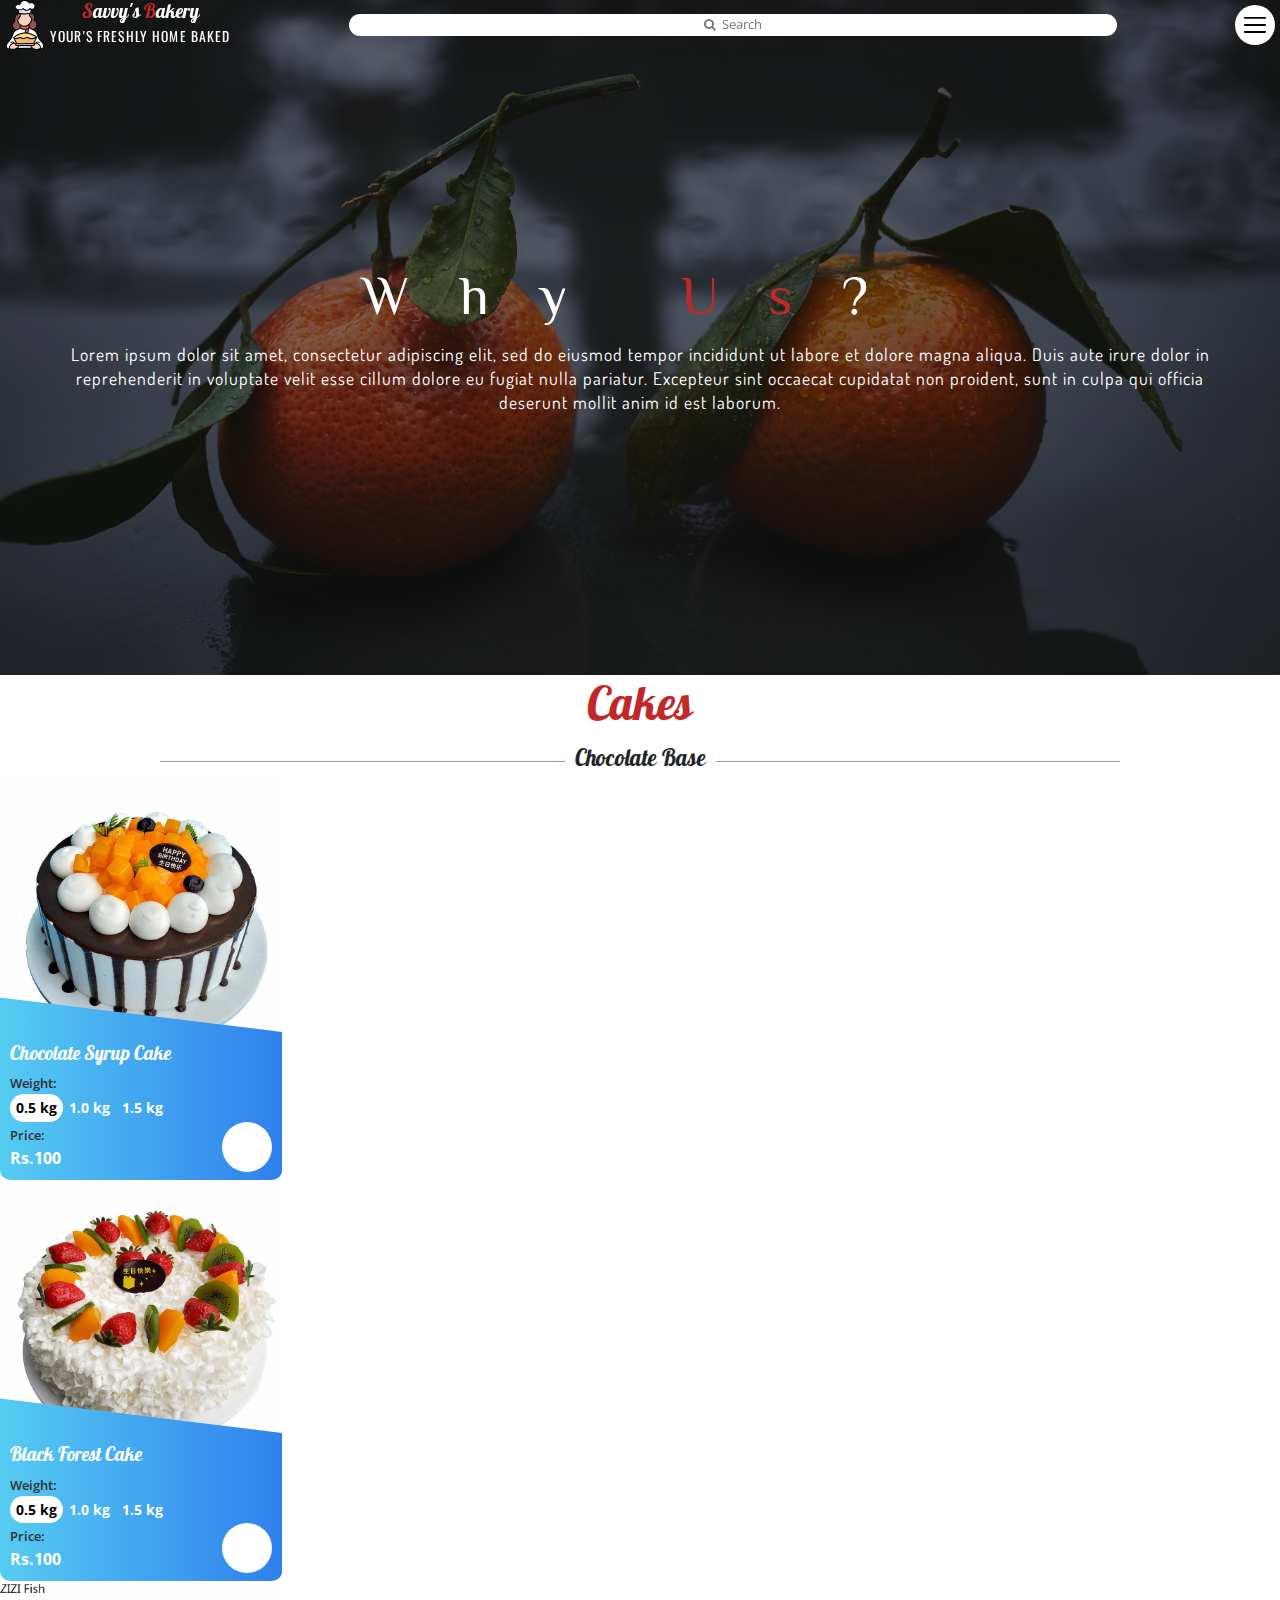
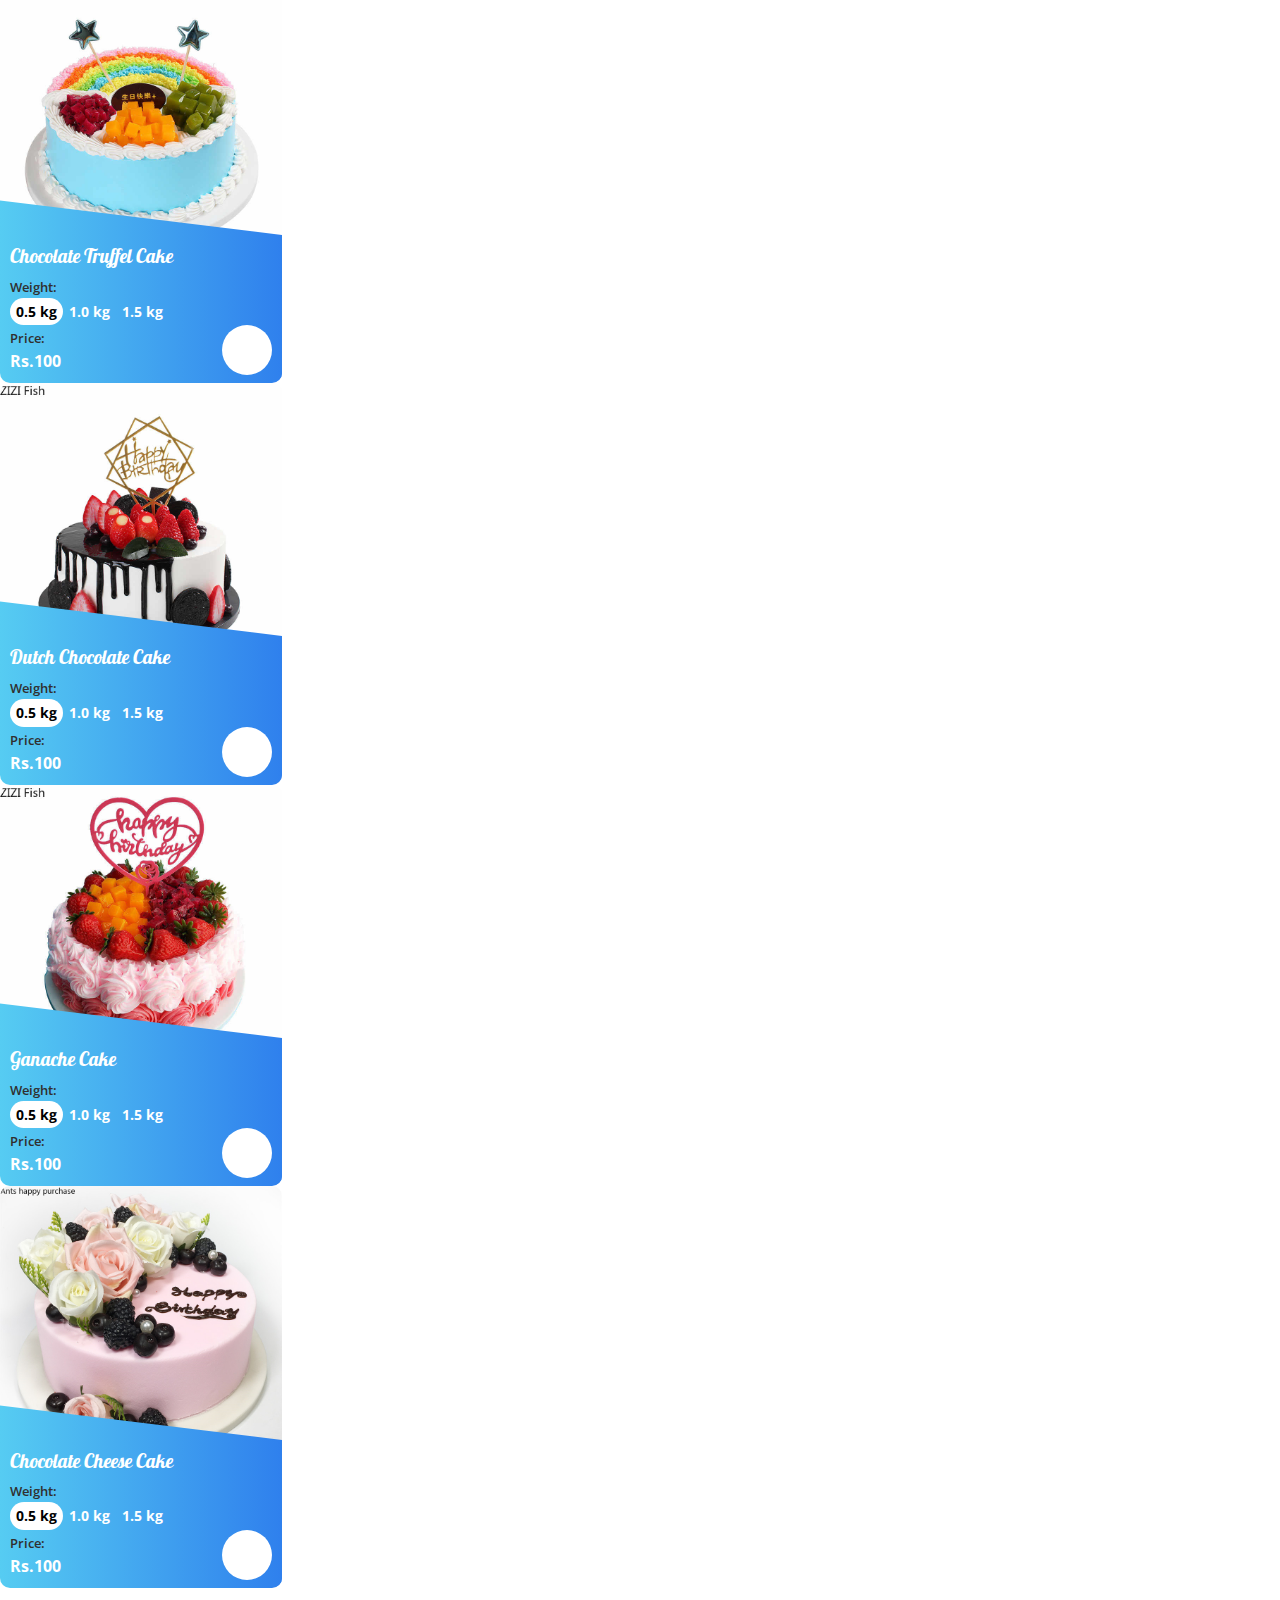
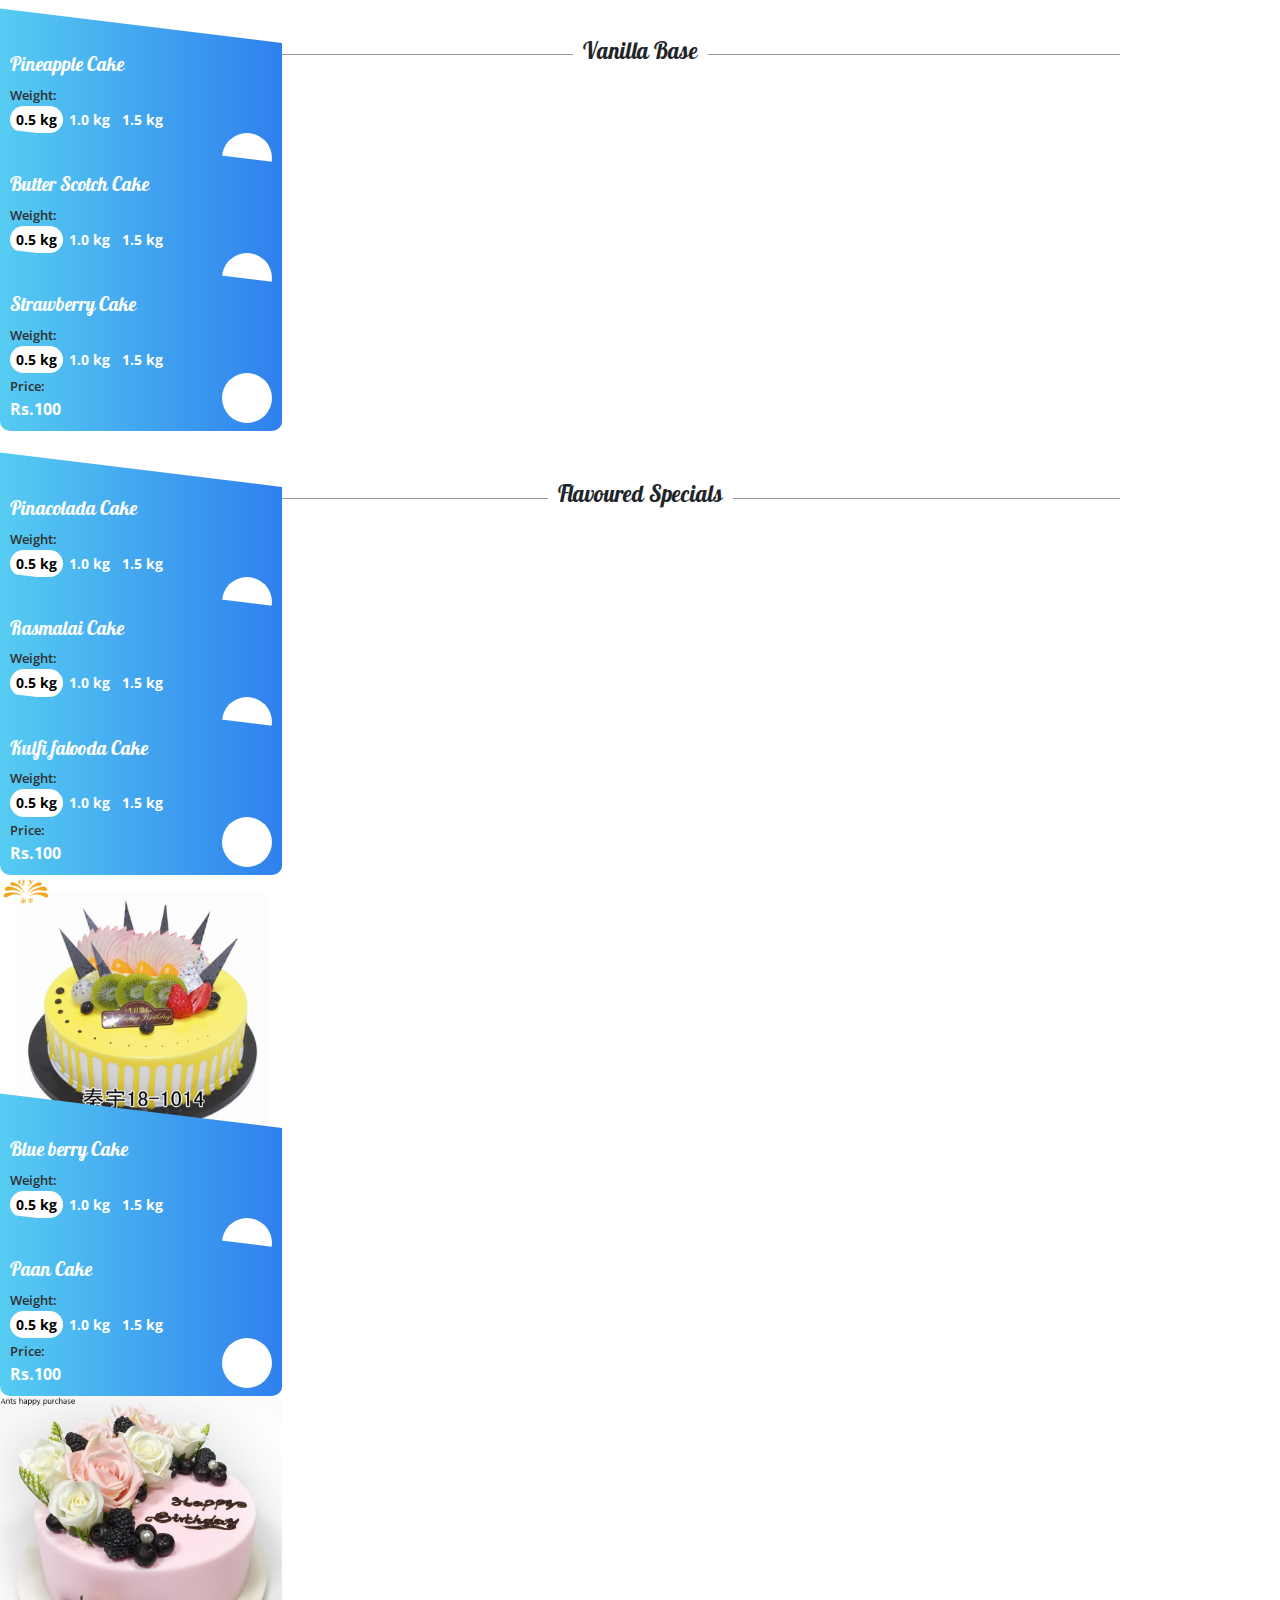
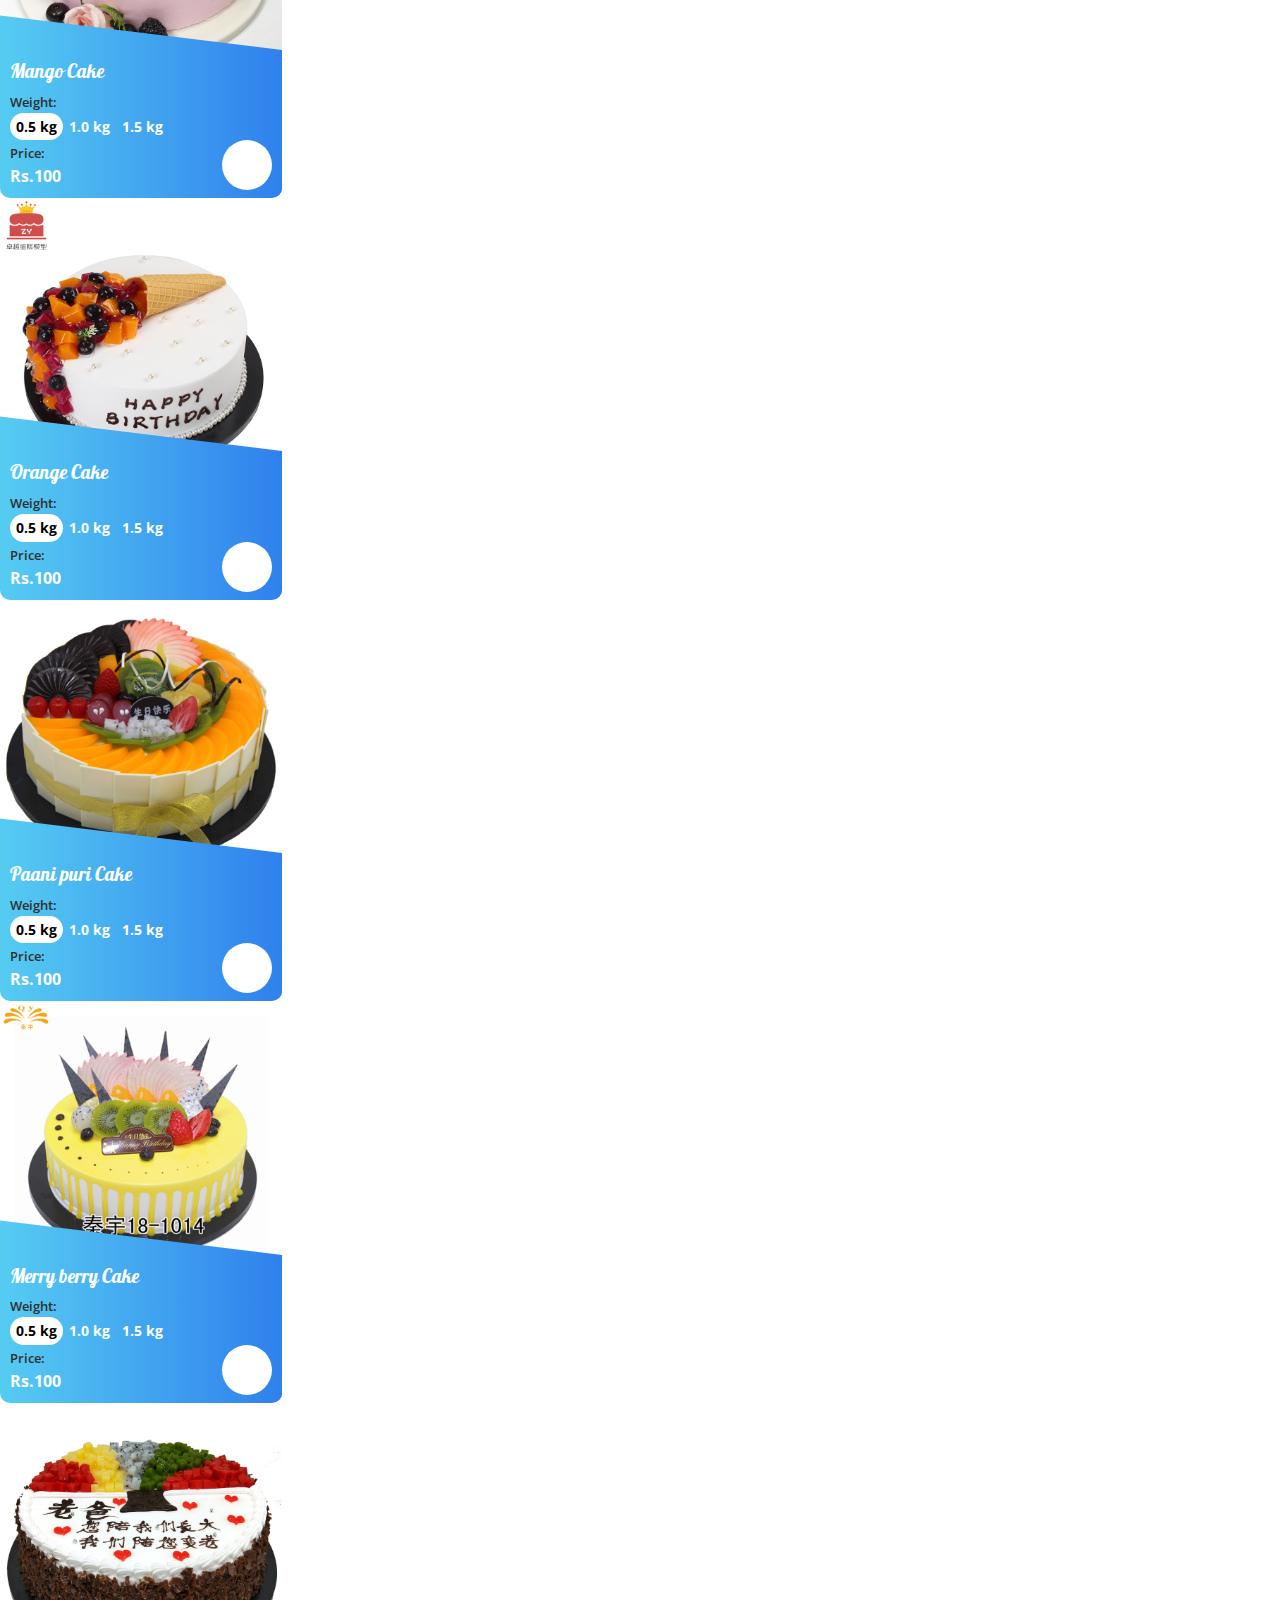
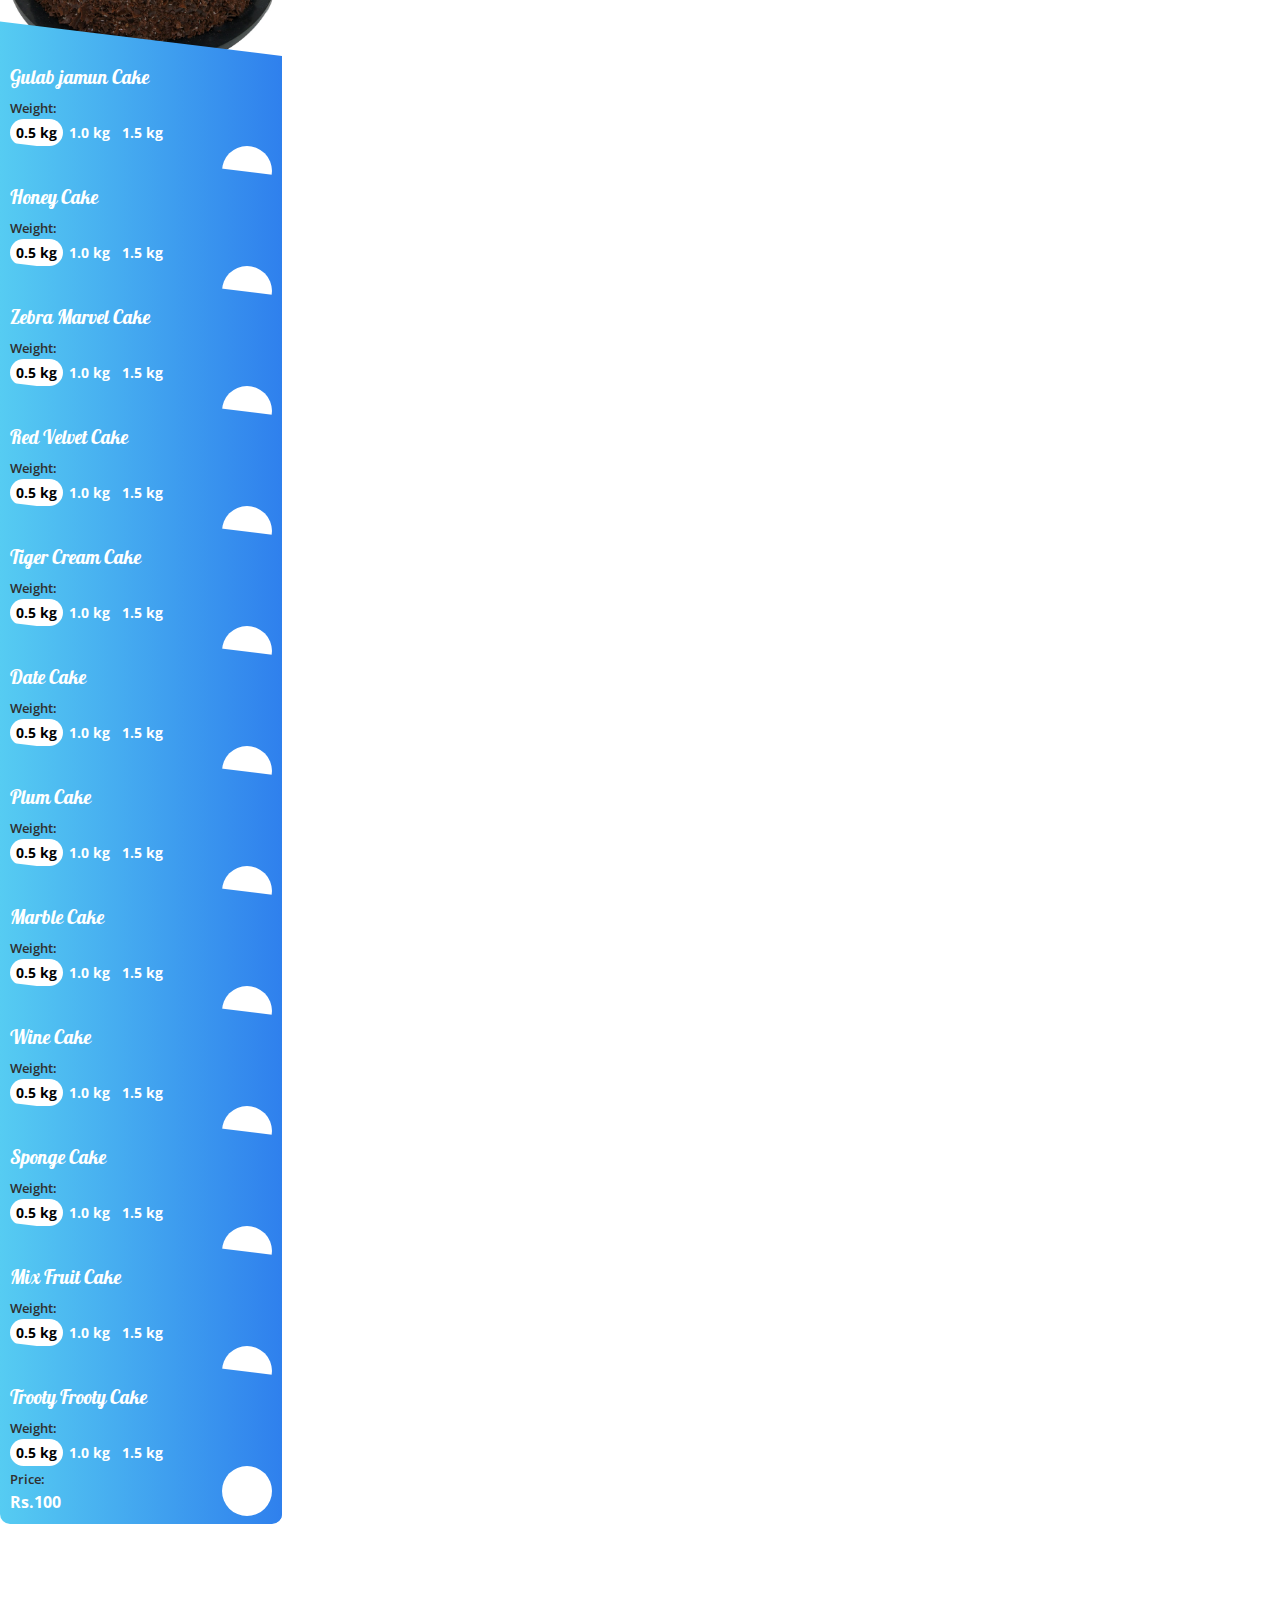
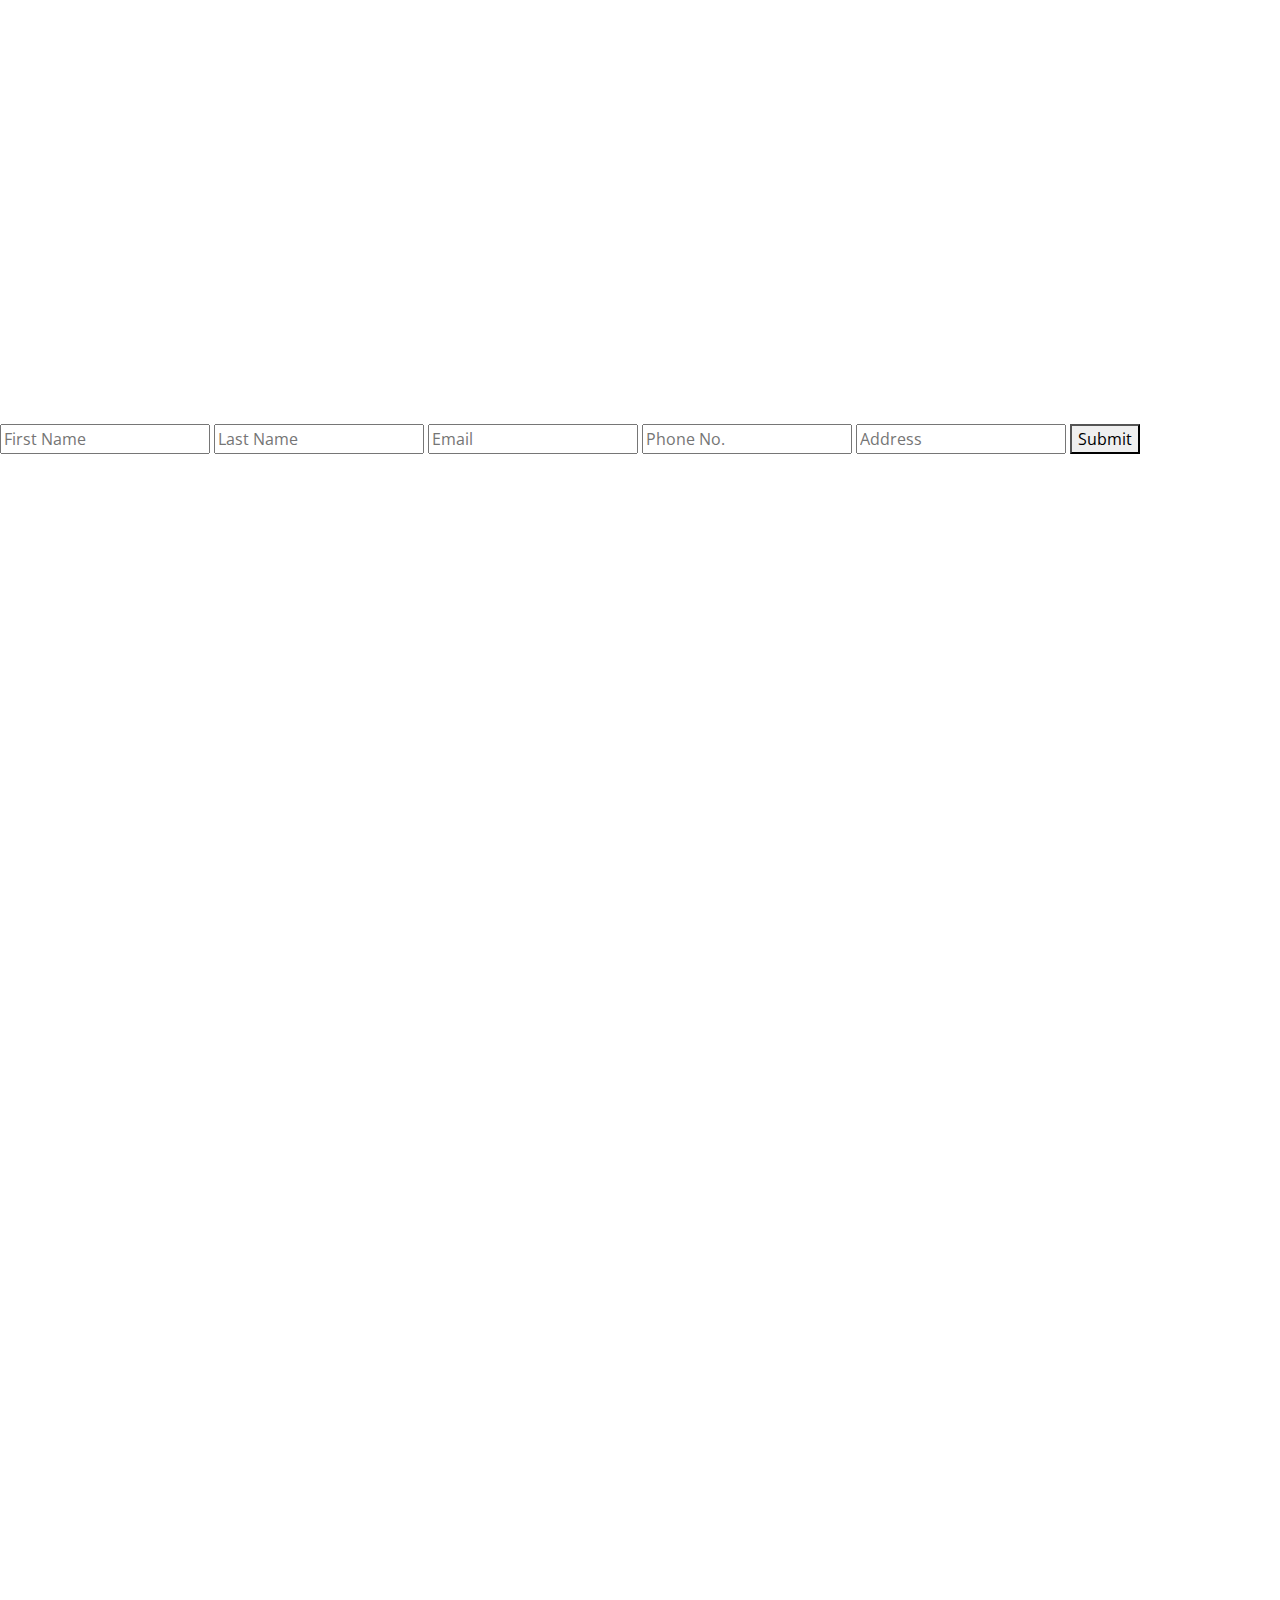
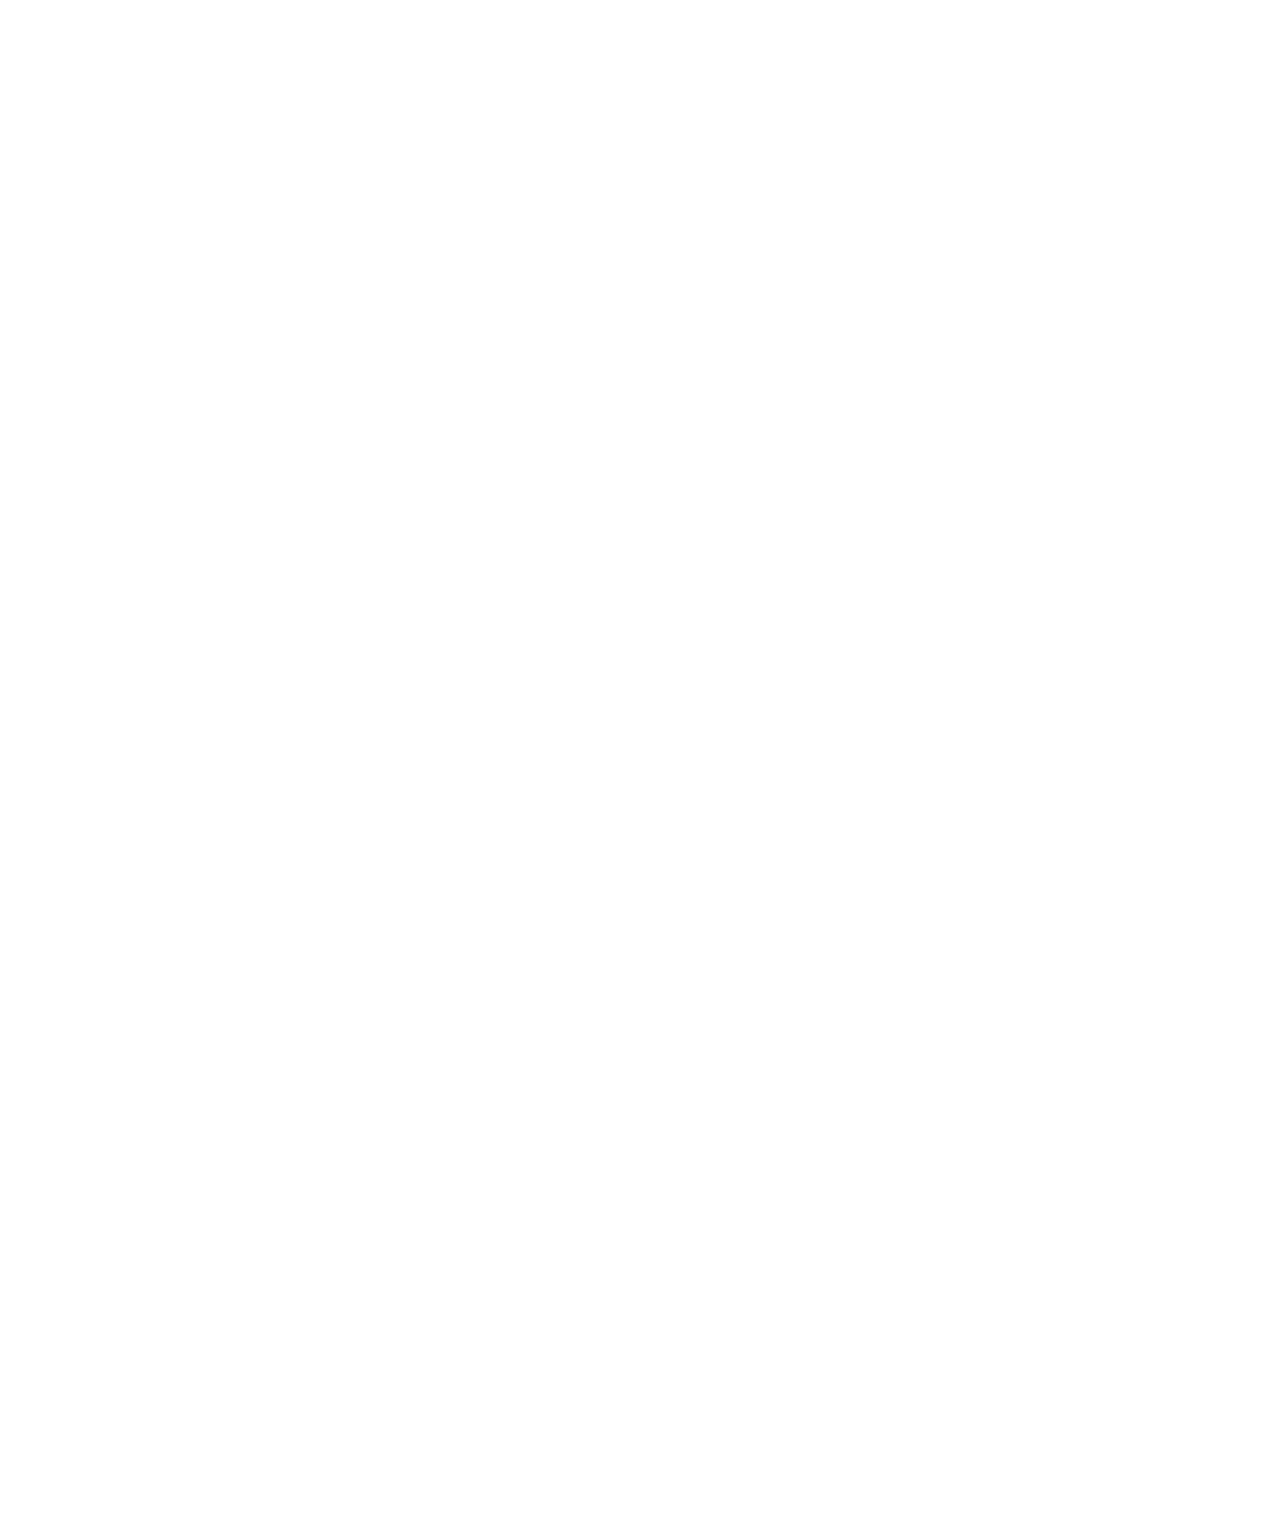
==== commit dbea491f: "Testing Responsivness" ====
--- a/index.html
+++ b/index.html
@@ -11,7 +11,8 @@
     <link href="https://fonts.googleapis.com/css2?family=Dosis&display=swap" rel="stylesheet">
     <link href="https://fonts.googleapis.com/css2?family=Oswald:wght@300&display=swap" rel="stylesheet">
     <link href="https://fonts.googleapis.com/css2?family=Noto+Sans&display=swap" rel="stylesheet">
-    
+
+    <link rel="stylesheet" href="css/hamburger-animation.css">
     <link rel="stylesheet" href="https://cdnjs.cloudflare.com/ajax/libs/font-awesome/4.7.0/css/font-awesome.min.css">
     <link rel="stylesheet" href="css/animate.min.css">
     <link rel="stylesheet" href="css/bootstrap.min.css">
@@ -157,8 +158,21 @@
                 <input type="text" name="country" class="inner" id="autocomplete" placeholder="&#xf002;  Search"/>
                 <div id="SearchSuggestions"></div>
             </div>
-
-            <img src="assets/hamburger.svg" alt="Menu" id="hamburger">
+            <div class="hamburger-ico">
+                <img src="assets/hamburger3.svg" alt="Menu" id="hamburger">
+            </div>
+            <!-- <div class="hamburger-btn">
+                <div>
+                    <button class="hamburger hamburger--emphatic" type="button" id="hamburger">
+                        <span class="hamburger-box">
+                          <span class="hamburger-inner"></span>
+                        </span>
+                    </button>
+                </div>
+                
+            </div>
+             -->
+              
         </div>
         
     </div>
@@ -203,111 +217,6 @@
             </div>
         </div>
     </section>
-    <!-- 
-<section id="menu" style="min-height: 100%">
- 
-    <div class="cotm">
-        Check our <span style="color: #c12929">Tasty</span> Menu!
-    </div>
-
-    <div id="foodcategory">
-        <ul>
-            <li data-filter=".category-special">Specialty</li>
-            <li data-filter=".category-cakes">Cakes</li>
-            <li data-filter=".category-idk">Lorem ipsum</li>
-            <li data-filter="*" class='category-selected'>Show All</li>
-        </ul>
-    </div>
-
-    <div class="category-items">
-
-          <div class="col-lg-6 menu-item category-cakes">
-                <div class="menu-content">
-                <a href="#">Lobster Bisque</a><span>₹100</span>
-                </div>
-                <div class="menu-ingredients">
-                Lorem, deren, trataro, filede, nerada
-                </div>
-          </div>
-
-          <div class="col-lg-6 menu-item category-special">
-                <div class="menu-content">
-                <a href="#">Bread barrel</a><span>₹100</span>
-                </div>
-                <div class="menu-ingredients">
-                Lorem, deren, trataro, filede, nerada
-                </div>
-          </div>
-
-          <div class="col-lg-6 menu-item category-special">
-                <div class="menu-content">
-                <a href="#">Crab Cake</a><span>₹100</span>
-                </div>
-                <div class="menu-ingredients">
-                A delicate crab cake served on a toasted roll with lettuce and tartar sauce
-                </div>
-          </div>
-
-          <div class="col-lg-6 menu-item category-idk">
-                <div class="menu-content">
-                <a href="#">Caesar Selections</a><span>₹100</span>
-                </div>
-                <div class="menu-ingredients">
-                Lorem, deren, trataro, filede, nerada
-                </div>
-          </div>
-
-          <div class="col-lg-6 menu-item category-cakes">
-                <div class="menu-content">
-                <a href="#">Tuscan Grilled</a><span>₹100</span>
-                </div>
-                <div class="menu-ingredients">
-                Grilled chicken with provolone, artichoke hearts, and roasted red pesto
-                </div>
-          </div>
-
-          <div class="col-lg-6 menu-item category-cakes">
-                <div class="menu-content">
-                <a href="#">Mozzarella Stick</a><span>₹100</span>
-                </div>
-                <div class="menu-ingredients">
-                Lorem, deren, trataro, filede, nerada
-                </div>
-          </div>
-
-          <div class="col-lg-6 menu-item category-cakes">
-                <div class="menu-content">
-                <a href="#">Greek Salad</a><span>₹100</span>
-                </div>
-                <div class="menu-ingredients">
-                Fresh spinach, crisp romaine, tomatoes, and Greek olives
-                </div>
-          </div>
-
-          <div class="col-lg-6 menu-item category-special">
-                <div class="menu-content">
-                <a href="#">Spinach Salad</a><span>₹100</span>
-                </div>
-                <div class="menu-ingredients">
-                Fresh spinach with mushrooms, hard boiled egg, and warm bacon vinaigrette
-                </div>
-          </div>
-
-          <div class="col-lg-6 menu-item category-special">
-                <div class="menu-content">
-                <a href="#">Lobster Roll</a><span>₹100</span>
-                </div>
-                <div class="menu-ingredients">
-                Plump lobster meat, mayo and crisp lettuce on a toasted bulky roll
-                </div>
-          </div>
-    </div>
-
-    
-
-    
-     <br><br><br>
-</section> -->
 
     <section id="menu" style="width: 100%;height: auto;padding: 0%;background-color: white;margin: 0;">
         <div>
--- a/css/hamburger-animation.css
+++ b/css/hamburger-animation.css
@@ -0,0 +1,77 @@
+.hamburger {
+    padding: 15px 15px;
+    display: inline-block;
+    cursor: pointer;
+    transition-property: opacity, filter;
+    transition-duration: 0.15s;
+    transition-timing-function: linear;
+    font: inherit;
+    color: inherit;
+    text-transform: none;
+    background-color: transparent;
+    border: 0;
+    margin: 0;
+    overflow: visible;
+    line-height: 1;
+  }
+    .hamburger:hover {
+      opacity: 0.7; }
+    .hamburger.is-active:hover {
+      opacity: 0.7; }
+    .hamburger.is-active .hamburger-inner,
+    .hamburger.is-active .hamburger-inner::before,
+    .hamburger.is-active .hamburger-inner::after {
+      background-color: #000; }
+  
+  .hamburger-box {
+    width: 40px;
+    height: 24px;
+    display: block;
+    position: relative; }
+  
+  .hamburger-inner {
+    display: block;
+    top: 50%;
+    margin-top: -2px; }
+    .hamburger-inner, .hamburger-inner::before, .hamburger-inner::after {
+      width: 40px;
+      height: 4px;
+      background-color: #000;
+      border-radius: 4px;
+      position: absolute;
+      transition-property: transform;
+      transition-duration: 0.15s;
+      transition-timing-function: ease; }
+    .hamburger-inner::before, .hamburger-inner::after {
+      content: "";
+      display: block; }
+    .hamburger-inner::before {
+      top: -10px; }
+    .hamburger-inner::after {
+      bottom: -10px; }
+
+      .hamburger--emphatic {
+        overflow: hidden; }
+        .hamburger--emphatic .hamburger-inner {
+          transition: background-color 0.125s 0.175s ease-in; }
+          .hamburger--emphatic .hamburger-inner::before {
+            left: 0;
+            transition: transform 0.125s cubic-bezier(0.6, 0.04, 0.98, 0.335), top 0.05s 0.125s linear, left 0.125s 0.175s ease-in; }
+          .hamburger--emphatic .hamburger-inner::after {
+            top: 10px;
+            right: 0;
+            transition: transform 0.125s cubic-bezier(0.6, 0.04, 0.98, 0.335), top 0.05s 0.125s linear, right 0.125s 0.175s ease-in; }
+        .hamburger--emphatic.is-active .hamburger-inner {
+          transition-delay: 0s;
+          transition-timing-function: ease-out;
+          background-color: transparent !important; }
+          .hamburger--emphatic.is-active .hamburger-inner::before {
+            left: -80px;
+            top: -80px;
+            transform: translate3d(80px, 80px, 0);
+            transition: left 0.125s ease-out, top 0.05s 0.125s linear, transform 0.125s 0.175s cubic-bezier(0.075, 0.82, 0.165, 1); }
+          .hamburger--emphatic.is-active .hamburger-inner::after {
+            right: -80px;
+            top: -80px;
+            transform: translate3d(-80px, 80px, 0);
+            transition: right 0.125s ease-out, top 0.05s 0.125s linear, transform 0.125s 0.175s cubic-bezier(0.075, 0.82, 0.165, 1); }--- a/css/style.css
+++ b/css/style.css
@@ -116,8 +116,8 @@
 
 .nav .SearchBar {
     width: 40%;
-    margin-left: -10%;
-    /* margin: 0 auto; */
+    /* margin-left: -10%; */
+    margin: 0 auto;
 }
 
 .nav .SearchBar .inner {
@@ -131,6 +131,98 @@
     font-style: normal;
     font-weight: normal;
 }
+
+
+.hamburger-menu{
+    position: absolute;
+    display: flex;
+    flex-flow: column nowrap;
+    color: white;
+    right: 0;
+    background-color: rgba(0, 0, 0, 0.8);
+    height: 100vh;
+    width: auto;
+    transition: all 0.4s;
+    transform: translate(100%);
+    user-select: none;
+    z-index: 2;
+    font-size: 1rem;
+}
+
+
+
+.hamburger-menu .item{
+    padding: 10px 20px 10px 20px;
+    white-space: nowrap;
+    cursor: pointer;
+}
+
+.hamburger-menu .back{
+    width:30px;
+    height:30px;
+    margin: 5px 5px 5px 20px;
+    border-radius: 50%;
+    cursor: pointer;
+}
+
+.hamburger-menu .slide{
+    position: absolute; 
+    visibility: hidden;
+    transform: translate(150%);
+}
+
+.hamburger-menu .active{
+    transform: translate(0%);
+    transition: transform 0.4s;
+    display: block;
+    position: relative; 
+    visibility: visible;
+    
+}
+
+.hamburger-menu .item-view{
+    overflow-y: scroll;
+    overflow-x: hidden;
+    scrollbar-width: none;
+}
+
+.nav .hamburger-btn{
+    background-color: white;
+    border-radius: 50%;
+    width: 55px;
+    height: 55px;
+    display: flex;
+    align-items: center;
+    justify-content: center;
+    justify-items: center;
+}
+
+.nav .hamburger-btn button{
+    width: 100%;
+    height: 100%;
+}
+
+.nav .hamburger-ico{
+    background-color: white;
+    border-radius: 100%;
+    position: relative;
+    display: flex;
+    width: 45px;
+    height: 45px;
+    overflow: hidden;
+    z-index: 1;
+    margin-right: 5px;
+    cursor: pointer;
+}
+
+#hamburger{
+    width:100%;
+    height:100%;
+    user-select: none;
+    padding: 23%;
+   
+}
+
 
 .autocomplete-suggestions {
     border: 1px solid #999;
@@ -289,143 +381,6 @@
 }
 
 
-#foodcategory {
-    display: flex;
-    justify-content: center;
-    flex-wrap: wrap;
-    margin-left: -60px;
-    padding: 20px;
-}
-
-#foodcategory ul {
-    list-style: none;
-}
-
-#foodcategory ul li {
-    cursor: pointer;
-    user-select: none;
-    display: inline-block;
-    padding: 8px 16px 10px 16px;
-    font-size: 14px;
-    font-weight: 600;
-    line-height: 1;
-    color: #444444;
-    margin: 0 3px 10px 3px;
-    transition: all ease-in-out 0.3s;
-    background: #fff;
-    /* border: 2px solid #ffb03b; */
-    border: 2px solid #c12929;
-    border-radius: 50px;
-    text-align: center;
-}
-
-#foodcategory li:hover,
-#foodcategory li.category-selected {
-    color: #fff;
-    /* background: #ffb03b; */
-    background: #c12929;
-}
-
-.category-items {
-    columns: 2;
-}
-
-.category-items .menu-content {
-    margin-top: 30px;
-    overflow: hidden;
-    display: flex;
-    justify-content: space-between;
-    position: relative;
-}
-
-.category-items .menu-content::after {
-    content: "......................................................................" "...................................................................." "....................................................................";
-    position: absolute;
-    left: 20px;
-    right: 0;
-    top: -4px;
-    z-index: 1;
-    color: #dad8d4;
-    font-family: Arial, "Helvetica Neue", Helvetica, sans-serif;
-}
-
-.category-items .menu-content a {
-    padding-right: 10px;
-    position: relative;
-    z-index: 3;
-    font-weight: 700;
-    /* color: #ff9b08; */
-    color: #c12929;
-    background-color: #fff;
-}
-
-.category-items .menu-content span {
-    position: relative;
-    z-index: 3;
-    padding: 0 10px;
-    font-weight: 600;
-    background-color: #fff;
-}
-
-.category-items .menu-ingredients {
-    font-style: italic;
-    font-size: 14px;
-    font-family: "Comic Neue", sans-serif;
-    color: #948c81;
-}
-
-
-/* REVIEWS */
-
-#review {
-    width: 100%;
-    height: auto;
-}
-
-#review .review-slider {
-    width: 100%;
-    height: 80vh;
-    background-size: cover;
-    background-position: center;
-    background-repeat: no-repeat;
-    background-attachment: fixed;
-    /* overflow: hidden; */
-}
-
-#review .review-slider .slide-item {
-    width: 100%;
-    height: 100%;
-    display: flex;
-    flex-flow: column nowrap;
-    text-align: center;
-    color: white;
-    align-items: center;
-    justify-content: space-evenly;
-    justify-items: center;
-    user-select: none;
-}
-
-#review .review-slider::before {
-    content: '';
-    background-color: rgba(12, 11, 10, 0.5);
-    position: absolute;
-    top: 0;
-    right: 0;
-    left: 0;
-    bottom: 0;
-    z-index: -1;
-}
-
-#review .review-slider .slide-item .inner img {
-    max-width: 60%;
-    border: white 3px solid;
-}
-
-#review .review-slider .slide-item .inner2 {
-    font-size: 1.3rem;
-    padding: 0px 30px 0px 30px;
-}
-
 #menu .product-carousel {
     margin: 0px 0px 50px 0px;
 }
@@ -484,7 +439,7 @@
     border-radius: 10px 10px 0 0;
 }
 
-.prd-imgbrightness{
+/* .prd-imgbrightness{
     filter: brightness(10%);
 }
 
@@ -496,7 +451,7 @@
     display: none;
     overflow-y: scroll;
     font-size: 0.9rem;
-}
+} */
 
 #menu .product .inner{
     position: relative;
@@ -506,9 +461,7 @@
 
 #menu .product .inner2{    
     z-index: 4;
-
     background: linear-gradient(to left, #2F80ED, #56CCF2);
-
     color: #fff;
     border-radius: 0 0 10px 10px;
     position: relative;
@@ -616,6 +569,56 @@
     justify-content: space-between;
 }
 
+/* REVIEWS */
+
+#review {
+    width: 100%;
+    height: auto;
+}
+
+#review .review-slider {
+    width: 100%;
+    height: 50vh;
+    background-size: cover;
+    background-position: center;
+    background-repeat: no-repeat;
+    background-attachment: fixed;
+    /* overflow: hidden; */
+}
+
+#review .review-slider .slide-item {
+    width: 100%;
+    height: 100%;
+    display: flex;
+    flex-flow: column nowrap;
+    text-align: center;
+    color: white;
+    align-items: center;
+    justify-content: space-evenly;
+    justify-items: center;
+    user-select: none;
+}
+
+#review .review-slider::before {
+    content: '';
+    background-color: rgba(12, 11, 10, 0.5);
+    position: absolute;
+    top: 0;
+    right: 0;
+    left: 0;
+    bottom: 0;
+    z-index: -1;
+}
+
+#review .review-slider .slide-item .inner img {
+    max-width: 50%;
+    border: white 3px solid;
+}
+
+#review .review-slider .slide-item .inner2 {
+    font-size: 1.3rem;
+    padding: 0px 30px 0px 30px;
+}
 
 @media (min-width: 1281px){
 
@@ -625,84 +628,373 @@
 
 
 @media (min-width: 1025px) and (max-width: 1280px) {
-    
+    .hamburger-menu{
+        font-size: 0.9rem;
+    }
+
+    #navlogo{
+        width:50px;
+    }
+    
+    #nav-text-logo {
+        font-size: 1.2rem;
+    }
+    
+    #nav-text-caption {
+        font-size: 0.85rem;
+    }
+
+    .nav .SearchBar{
+        width: 60%;
+        font-size: 0.8rem;
+    }
+    .nav .hamburger-ico{
+        width: 40px;
+        height: 40px;
+    }
+
+    #home .carousel-item {
+        
+    }
+
+    #home .carousel .inner .wu {
+        font-size: 3.4rem;
+    }
+
+    #home .carousel .inner .wur {
+        font-size: 1.1rem;
+        width: 90%;
+    }
+
+    #menu .p_category {
+        font-size: 2.9rem;
+    }
+
+    #menu .subTitle .sub_category {
+        font-size: 1.4rem;
+    }
+
+    #menu .subTitle .line {
+        width: 75%;
+    }
+    
+    #menu .carousel-cell {
+        width: 22%;
+        margin-right: 8px;
+    }
+
+    #menu .product .prd-name{
+        font-size: 1.2rem;
+        font-family: 'Galada', cursive;
+    }
+
+    #menu .product .prd-prop{
+        font-size: 0.8rem;
+        color: rgb(48, 47, 47);
+        font-weight: 600;
+    }
+
+    #menu .product .prd-price{
+        font-size: 1rem;        
+    }
+
+    #menu .product .prd-weight{
+        font-weight: bold;
+        font-size: 0.89rem;
+        cursor: pointer;
+    }
+
+    #review .review-slider {
+        width: 100%;
+        height: 50vh;
+    }
+
+    #review .review-slider .slide-item .inner img {
+        max-width: 50%;
+    }
+
+    #review .review-slider .slide-item .inner2 {
+        font-size: 1.3rem;
+    }
+
 }
 
 @media (min-width: 768px) and (max-width: 1024px) {
-
+    
+    #navlogo{
+        width:45px;
+    }
+    
+    #nav-text-logo {
+        font-size: 1.1rem;
+    }
+    
+    #nav-text-caption {
+        font-size: 0.8rem;
+    }
+
+    .nav .SearchBar{
+        width: 62%;
+        font-size: 0.8rem;
+    }
+    .nav .hamburger-ico{
+        width: 38px;
+        height: 38px;
+    }
+    
+    .hamburger-menu{
+        font-size: 0.87rem;
+    }
+
+    #home .carousel-item {
+        
+    }
+
+    #home .carousel .inner .wu {
+        font-size: 3.2rem;
+    }
+
+    #home .carousel .inner .wur {
+        font-size: 1.05rem;
+        width: 90%;
+    }
+
+    #menu .p_category {
+        font-size: 2.9rem;
+    }
+
+    #menu .subTitle .sub_category {
+        font-size: 1.4rem;
+    }
+
+    #menu .subTitle .line {
+        width: 75%;
+    }
+    
+    #menu .carousel-cell {
+        width: 25%;
+        margin-right: 8px;
+    }
+
+    #menu .product .prd-name{
+        font-size: 1.2rem;
+        font-family: 'Galada', cursive;
+    }
+
+    #menu .product .prd-prop{
+        font-size: 0.8rem;
+        color: rgb(48, 47, 47);
+        font-weight: 600;
+    }
+
+    #menu .product .prd-price{
+        font-size: 1rem;        
+    }
+
+    #menu .product .prd-weight{
+        font-weight: bold;
+        font-size: 0.89rem;
+        cursor: pointer;
+    }
+
+    #review .review-slider {
+        width: 100%;
+        height: 50vh;
+    }
+
+    #review .review-slider .slide-item .inner img {
+        max-width: 45%;
+    }
+
+    #review .review-slider .slide-item .inner2 {
+        font-size: 1.1rem;
+    }
 }
 
 
 @media (min-width: 481px) and (max-width: 767px) {
-  
+    #navlogo{
+        width:40px;
+    }
+    
+    #nav-text-logo {
+        font-size: 1.1rem;
+    }
+    
+    #nav-text-caption {
+        font-size: 0.7rem;
+        display: none;
+    }
+
+    .nav .SearchBar{
+        width: 59%;
+        font-size: 0.8rem;
+    }
+
+    .nav .hamburger-ico{
+        width: 30px;
+        height: 30px;
+    }
+    
+    .hamburger-menu{
+        font-size: 0.8rem;
+    }
+    #home .carousel-item {
+        height: 55vh;
+    }
+    #home .carousel .inner .wu {
+        font-size: 2.8rem;
+    }
+
+    #home .carousel .inner .wur {
+        font-size: 0.9rem;
+        width: 90%;
+        line-height: 1.1rem;
+    }
+
+    #menu .p_category {
+        font-size: 2.5rem;
+    }
+
+    #menu .subTitle .sub_category {
+        font-size: 1.1rem;
+    }
+
+    #menu .subTitle .line {
+        width: 75%;
+    }
+    
+    #menu .carousel-cell {
+        width: 40%;
+        margin-right: 4px;
+    }
+
+    #menu .product .prd-prop{
+        font-size: 0.7rem;
+        color: rgb(48, 47, 47);
+        font-weight: 600;
+    }
+
+    #menu .product .prd-name{
+        font-size: 1rem;
+        font-family: 'Galada', cursive;
+    }
+
+    #menu .product .prd-weight{
+        font-weight: bold;
+        font-size: 0.8rem;
+        cursor: pointer;
+    }
+    #menu .product .prd-price{
+        font-size: 0.9rem;        
+    }
+
+    #review .review-slider {
+        height: 40vh;
+    }
+
+    #review .review-slider .slide-item .inner img {
+        max-width: 30%;
+    }
+
+    #review .review-slider .slide-item .inner2 {
+        font-size: 0.8rem;
+    }
 }
 
 
 @media (min-width: 321px) and (max-width: 480px) {
-
+    #navlogo{
+        width:30px;
+    }
+    
+    #nav-text-logo {
+        font-size: 1rem;
+    }
+    
+    #nav-text-caption {
+        font-size: 0.7rem;
+        display: none;
+    }
+
+    .nav .SearchBar{
+        width: 50%;
+        font-size: 0.8rem;
+    }
+
+    .nav .hamburger-ico{
+        width: 27px;
+        height: 27px;
+    }
+    
+    .hamburger-menu{
+        font-size: 0.8rem;
+    }
+
+    #home .carousel-item {
+        height: 45vh;
+    }
+    #home .carousel .inner .wu {
+        font-size: 2rem;
+    }
+
+    #home .carousel .inner .wur {
+        font-size: 0.7rem;
+        width: 90%;
+        line-height: 0.8rem;
+    }
+
+    #menu .p_category {
+        font-size: 2rem;
+    }
+
+    #menu .subTitle .sub_category {
+        font-size: 1rem;
+    }
+
+    #menu .subTitle .line {
+        width: 85%;
+    }
+    
+    #menu .carousel-cell {
+        width: 60%;
+        margin-right: 4px;
+    }
+
+    #menu .product .prd-prop{
+        font-size: 0.7rem;
+        color: rgb(48, 47, 47);
+        font-weight: 600;
+    }
+
+    #menu .product .prd-name{
+        font-size: 1rem;
+        font-family: 'Galada', cursive;
+    }
+
+    #menu .product .prd-weight{
+        font-weight: bold;
+        font-size: 0.8rem;
+        cursor: pointer;
+    }
+    #menu .product .prd-price{
+        font-size: 0.9rem;        
+    }
+
+    #review .review-slider {
+        height: 40vh;
+    }
+
+    #review .review-slider .slide-item .inner img {
+        max-width: 30%;
+    }
+
+    #review .review-slider .slide-item .inner2 {
+        font-size: 0.8rem;
+    }
 }
 
 @media (max-width: 320px) {
-
-
-}
-
-.hamburger-menu{
-    position: absolute;
-    display: flex;
-    flex-flow: column nowrap;
-    color: white;
-    right: 0;
-    background-color: rgba(0, 0, 0, 0.8);
-    height: 100vh;
-    transition: all 0.4s;
-    transform: translate(100%);
-    user-select: none;
-}
-
-
-#hamburger{
-    width:36px;
-    height:36px;
-    user-select: none;
-    margin-right: 10px;
-    margin-bottom: 5px;
-}
-
-.hamburger-menu .item{
-    padding: 10px 20px 10px 20px;
-    margin:0 auto;
-}
-
-.hamburger-menu .back{
-    width:30px;
-    height:30px;
-    margin: 5px 5px 5px 20px;
-    border-radius: 50%;
-}
-
-.hamburger-menu .slide{
-    position: absolute; 
-    visibility: hidden;
-    transform: translate(150%);
-}
-
-.hamburger-menu .active{
-    transform: translate(0%);
-    transition: transform 0.4s;
-    display: block;
-    position: relative; 
-    visibility: visible;
-    width: 100%;
-}
-
-.hamburger-menu .item-view{
-    overflow-y: scroll;
-    overflow-x: hidden;
-    scrollbar-width: none;
-    width: auto;
-    max-width: 100vw;
-    transition: all 0.4s;
-}
-
-
+   
+
+}
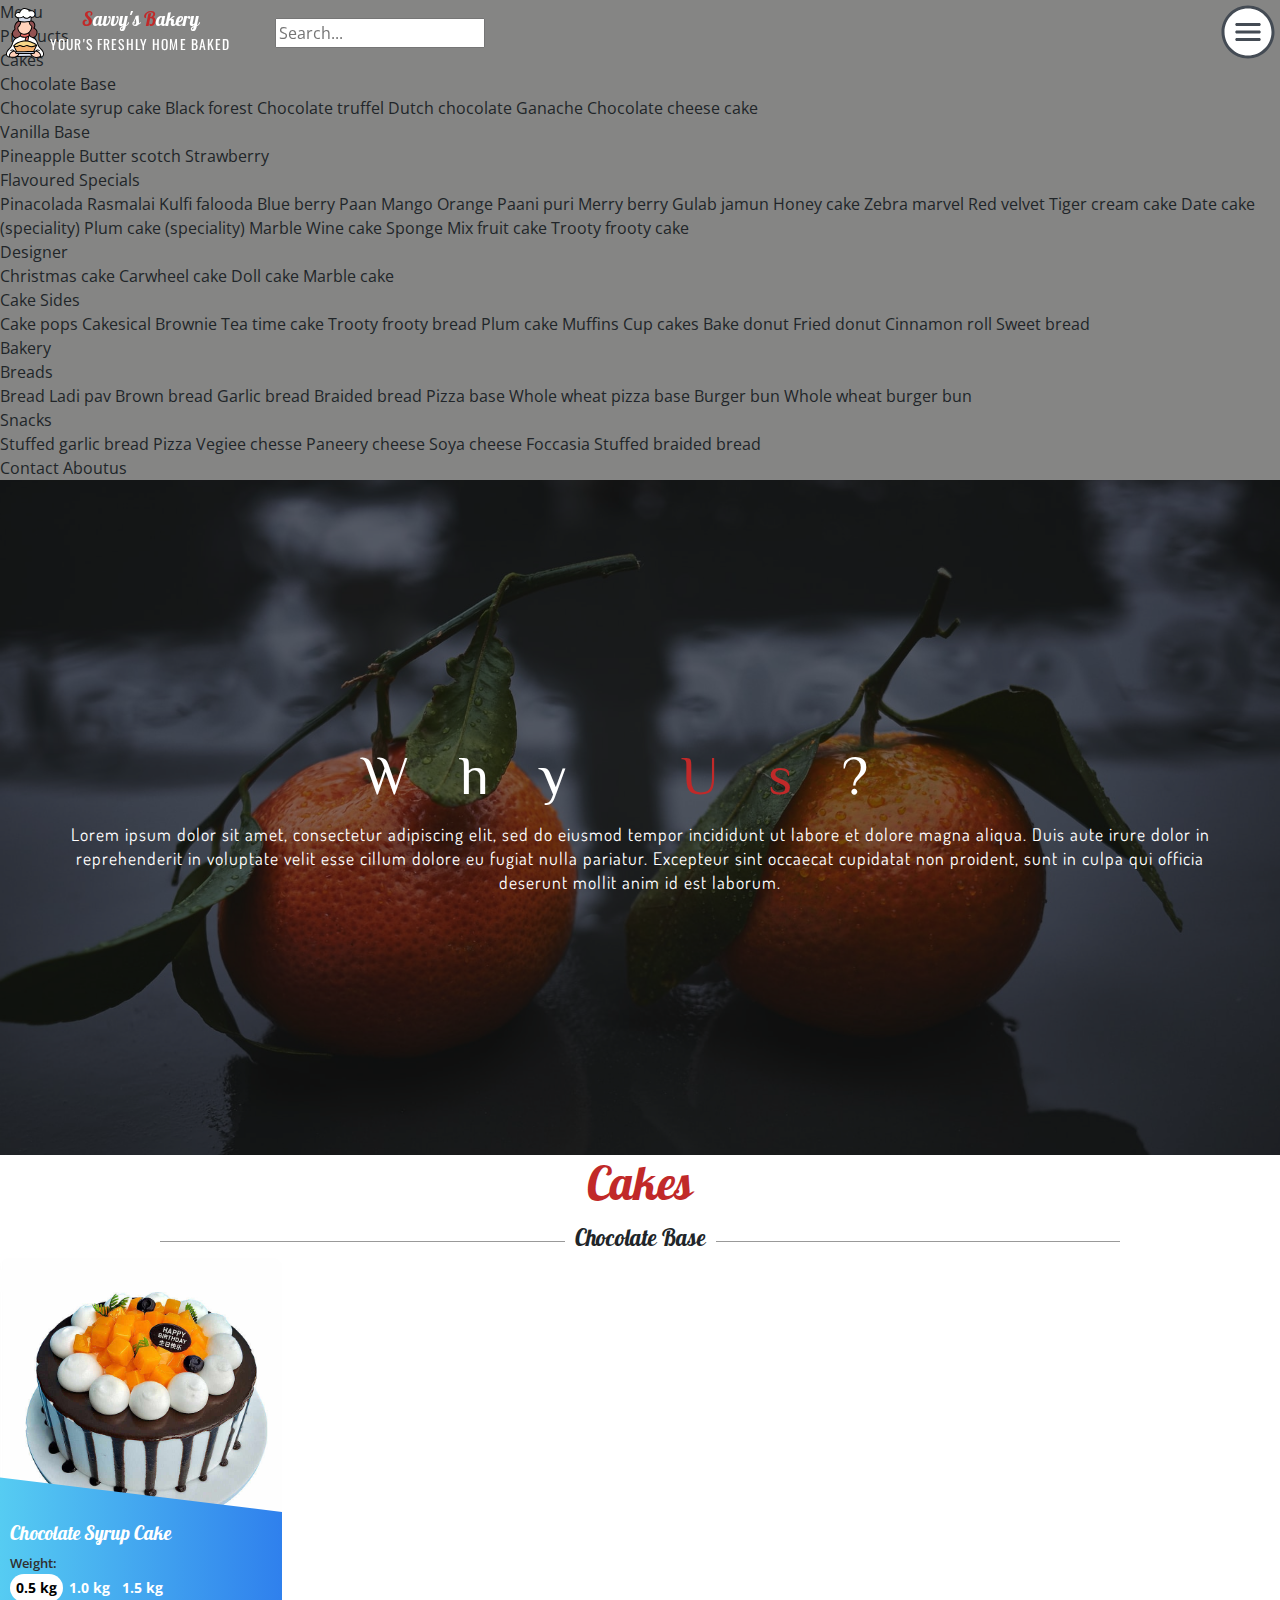
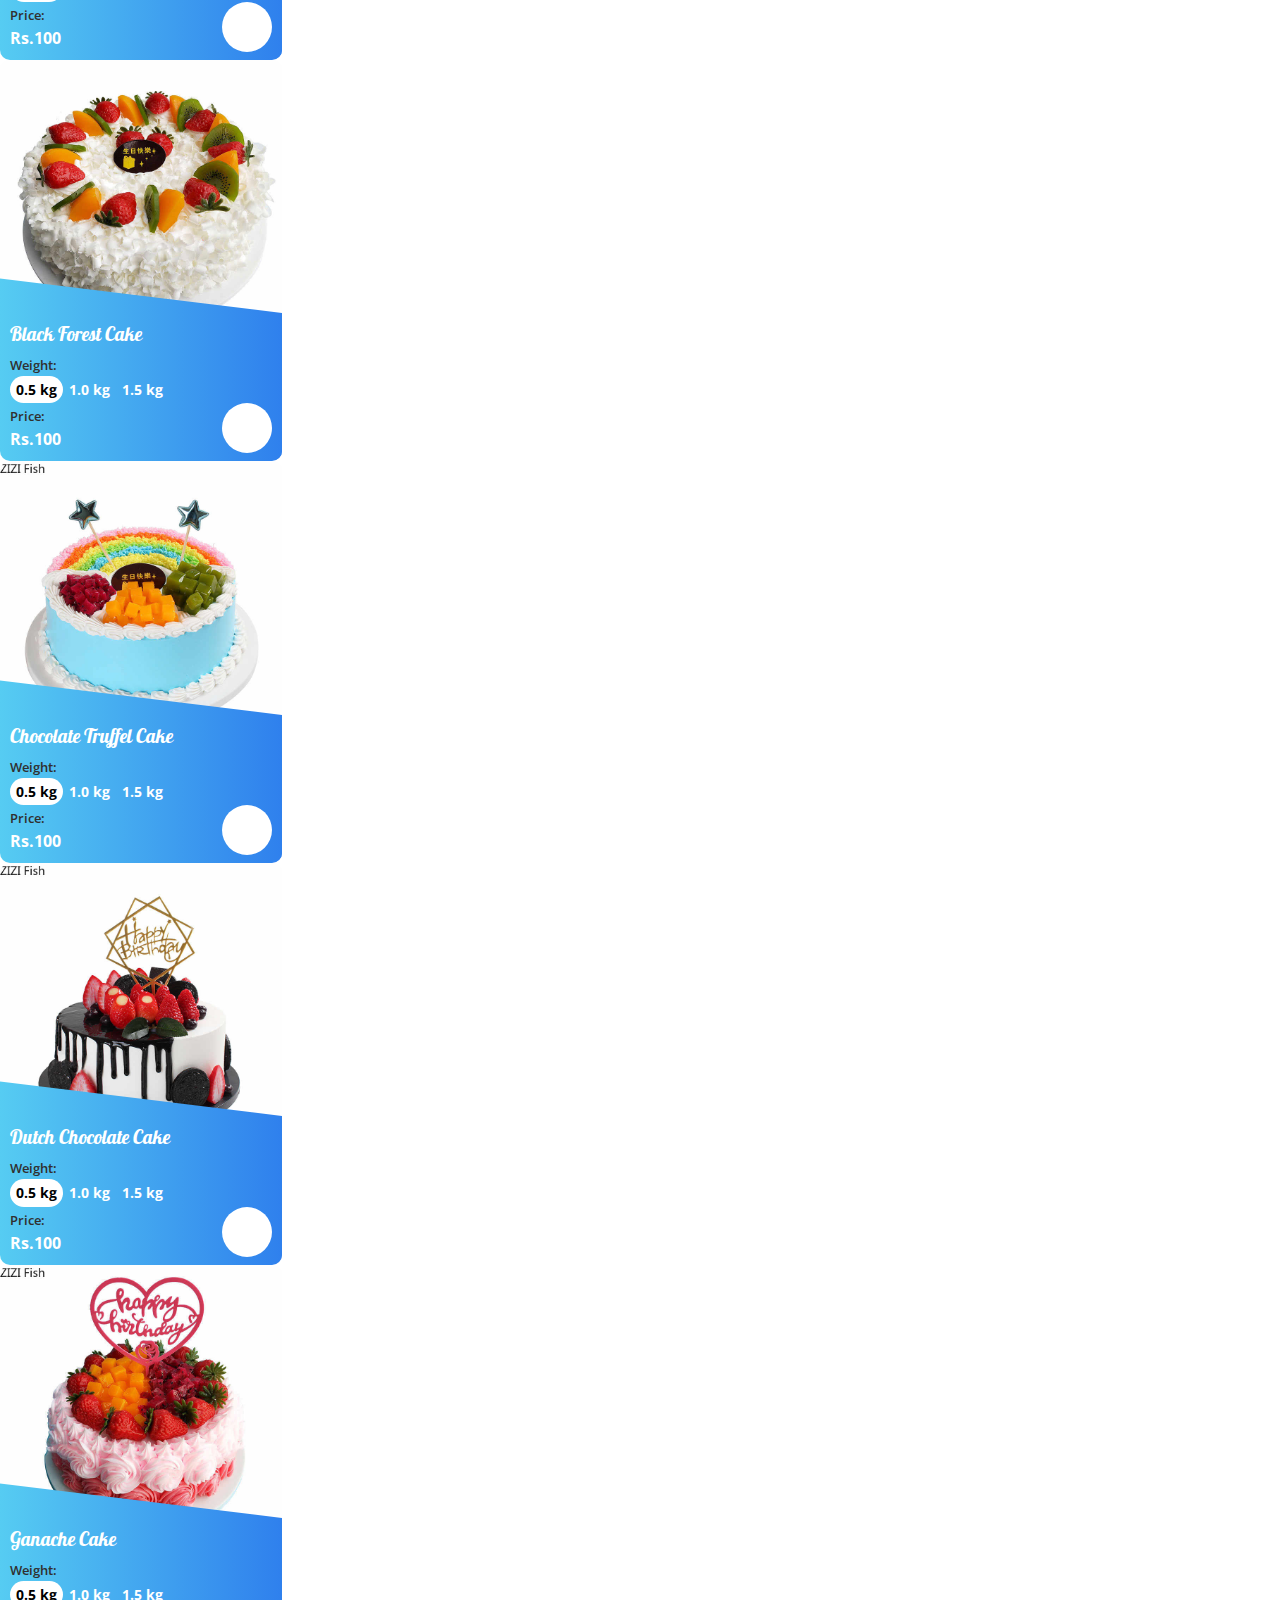
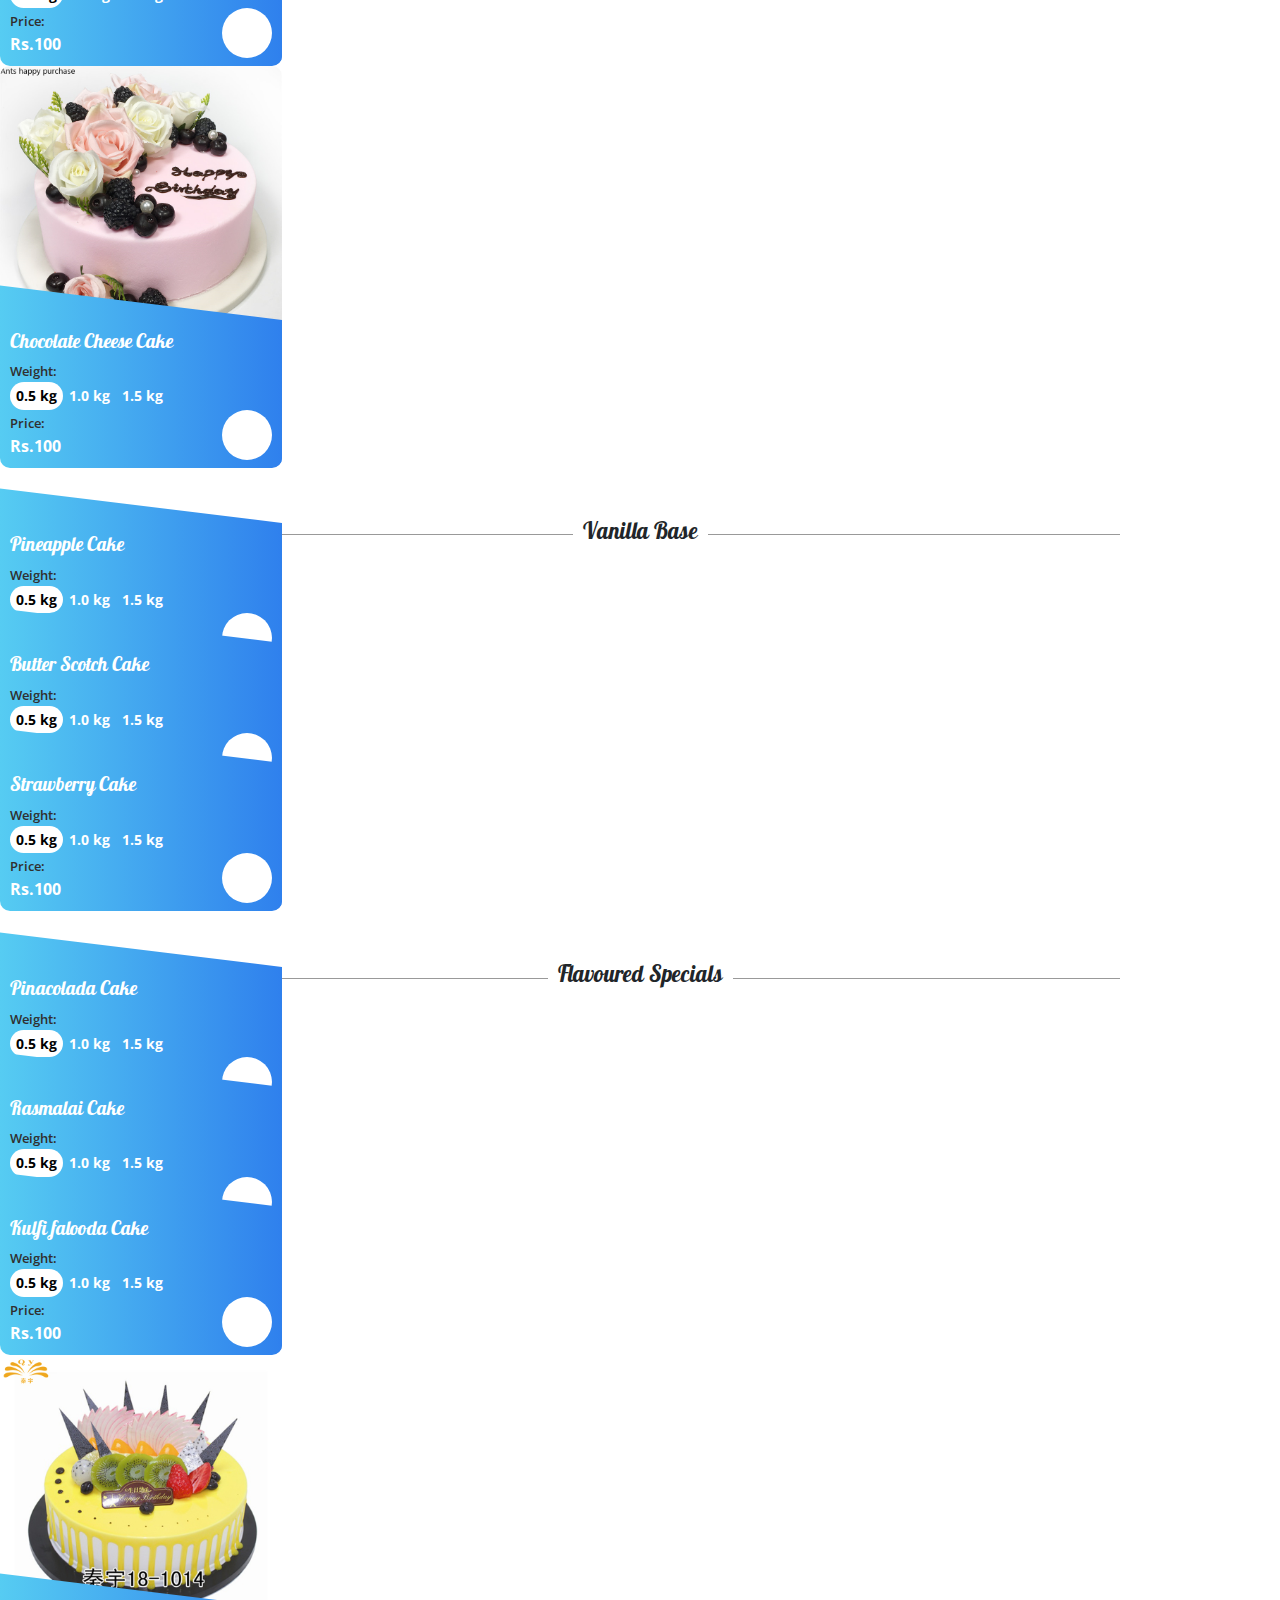
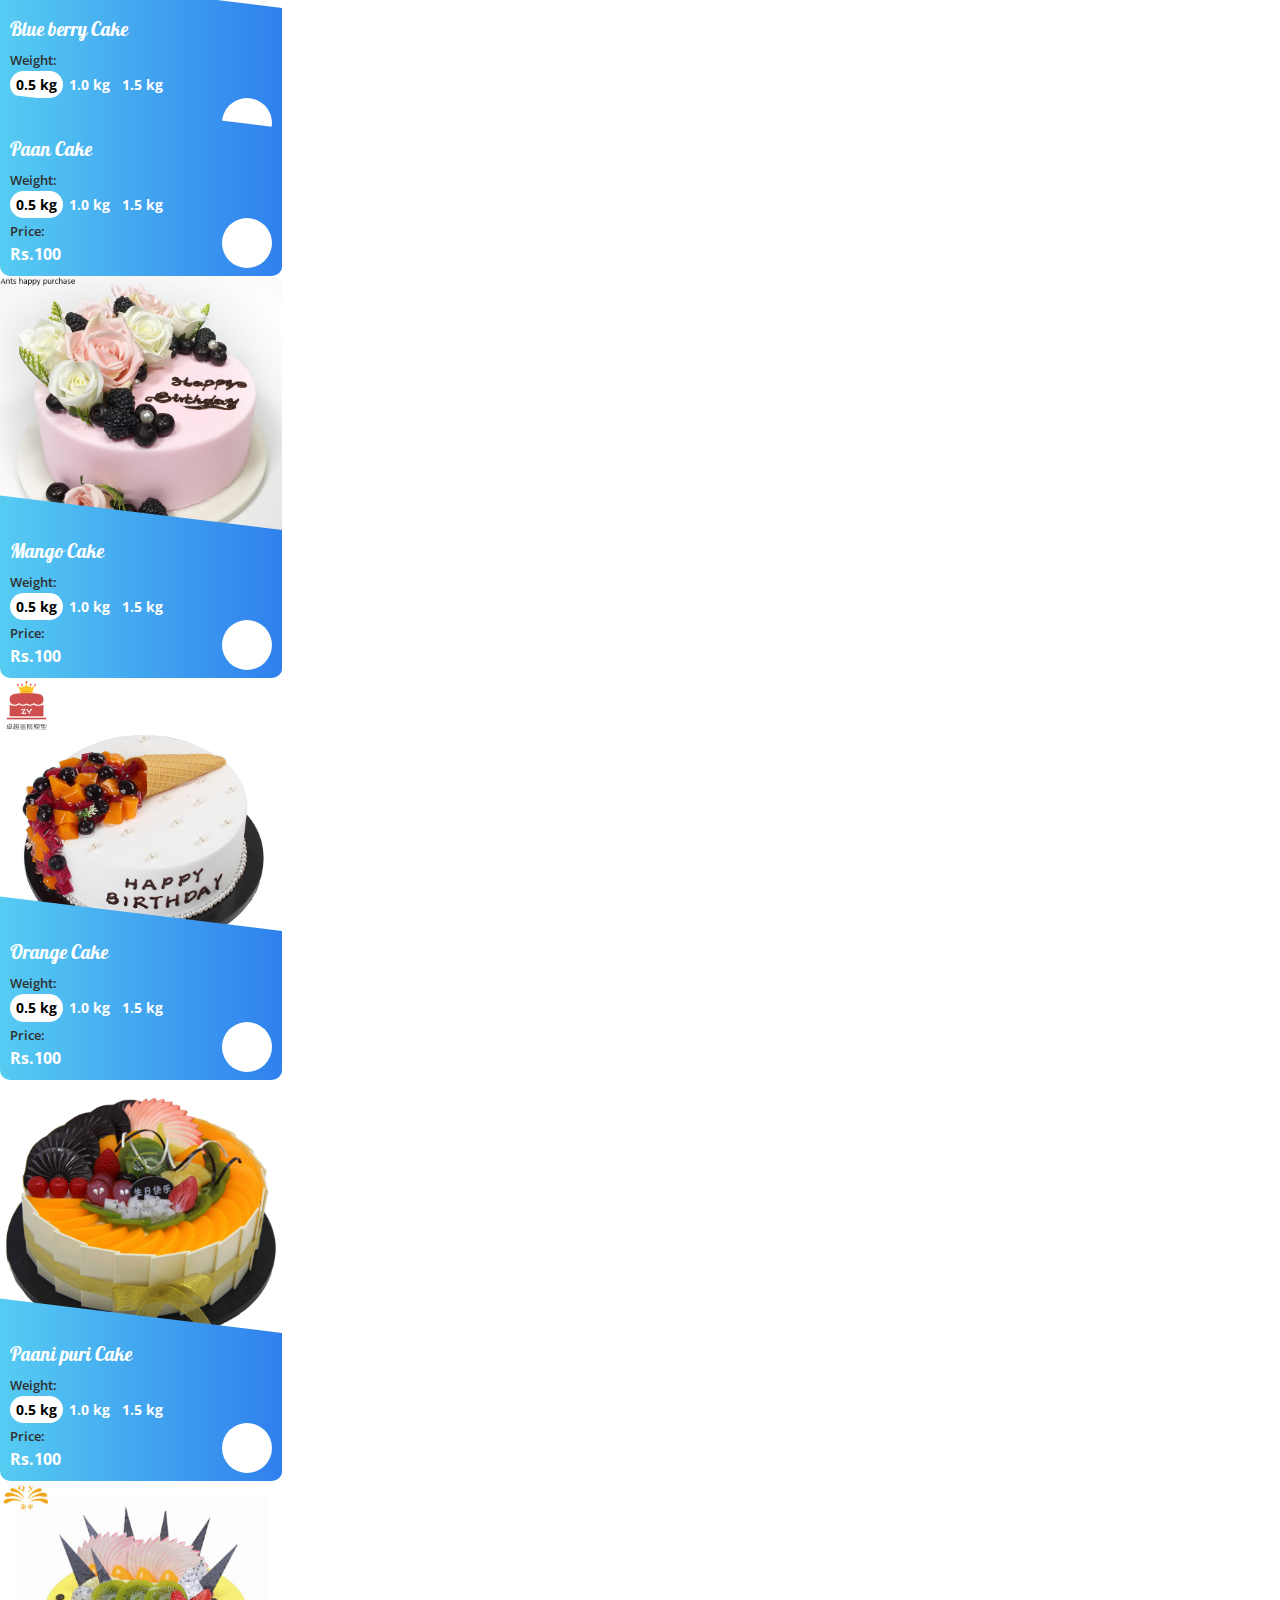
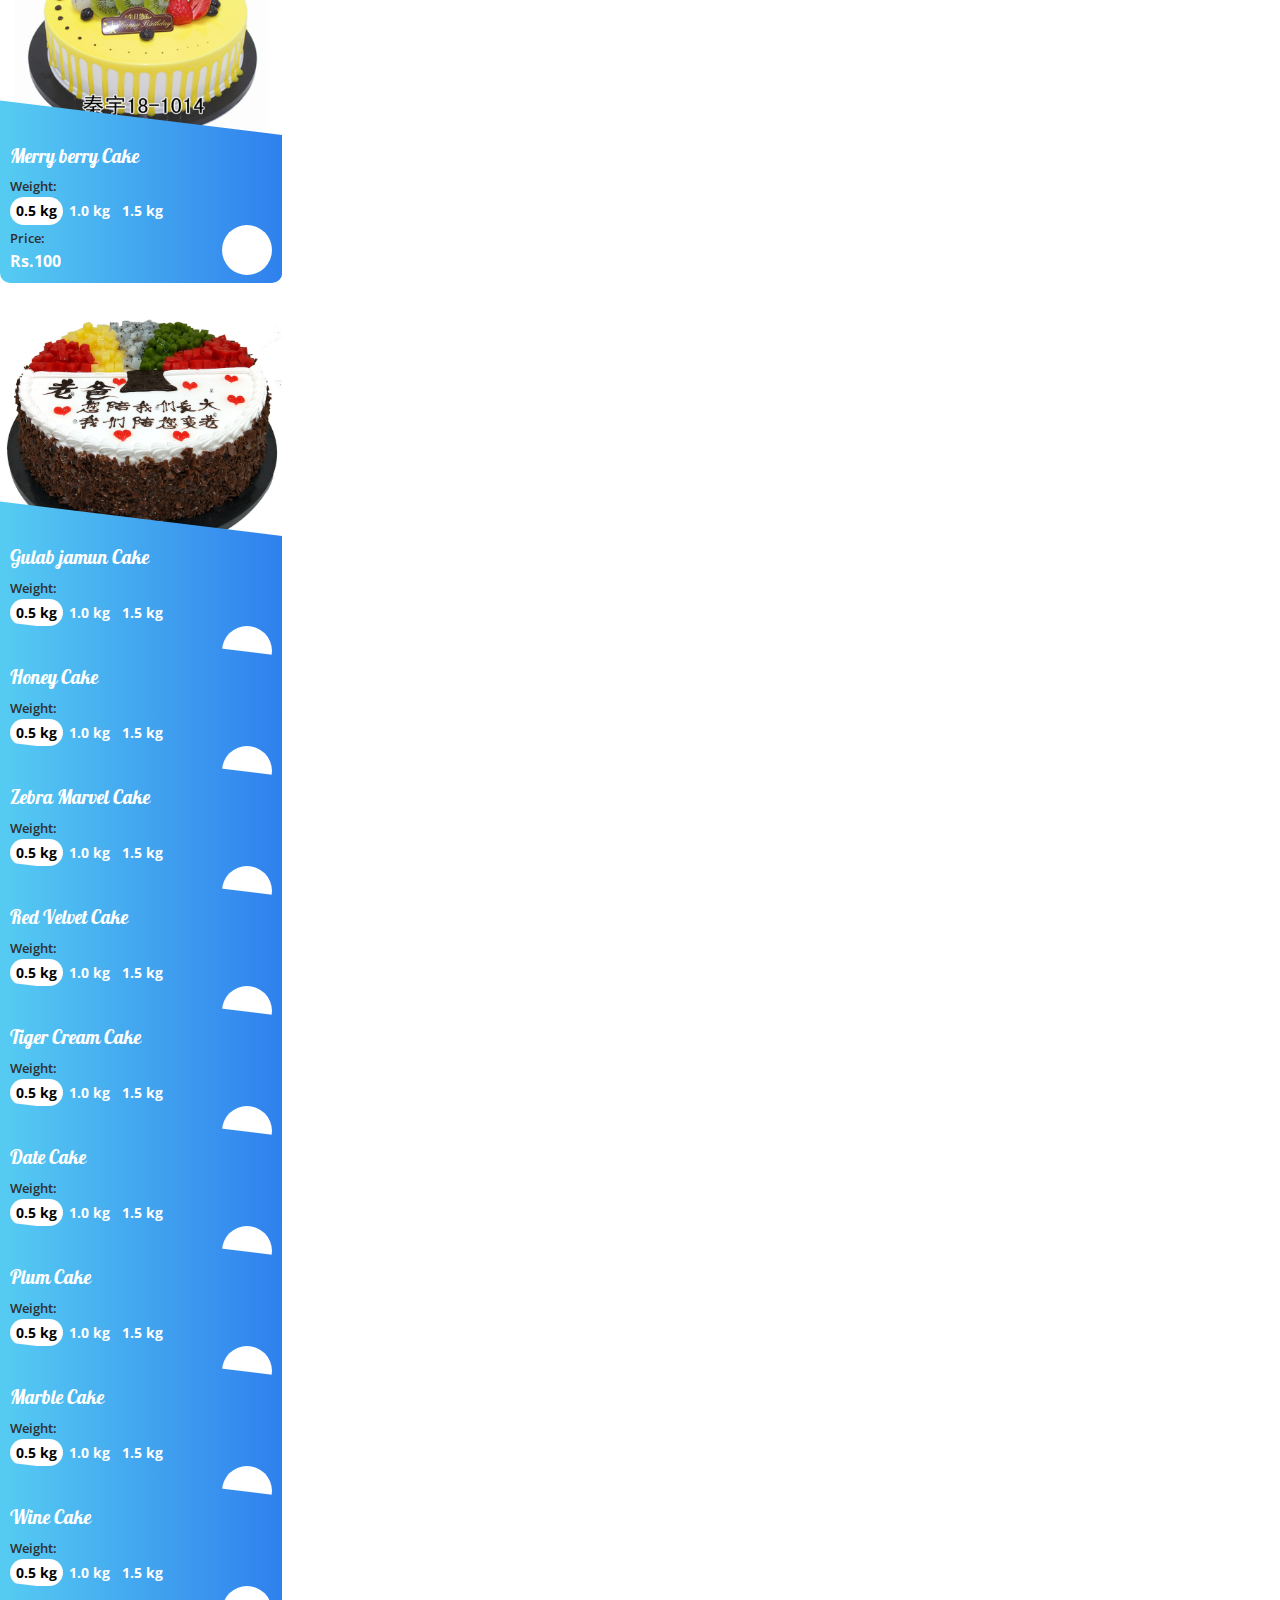
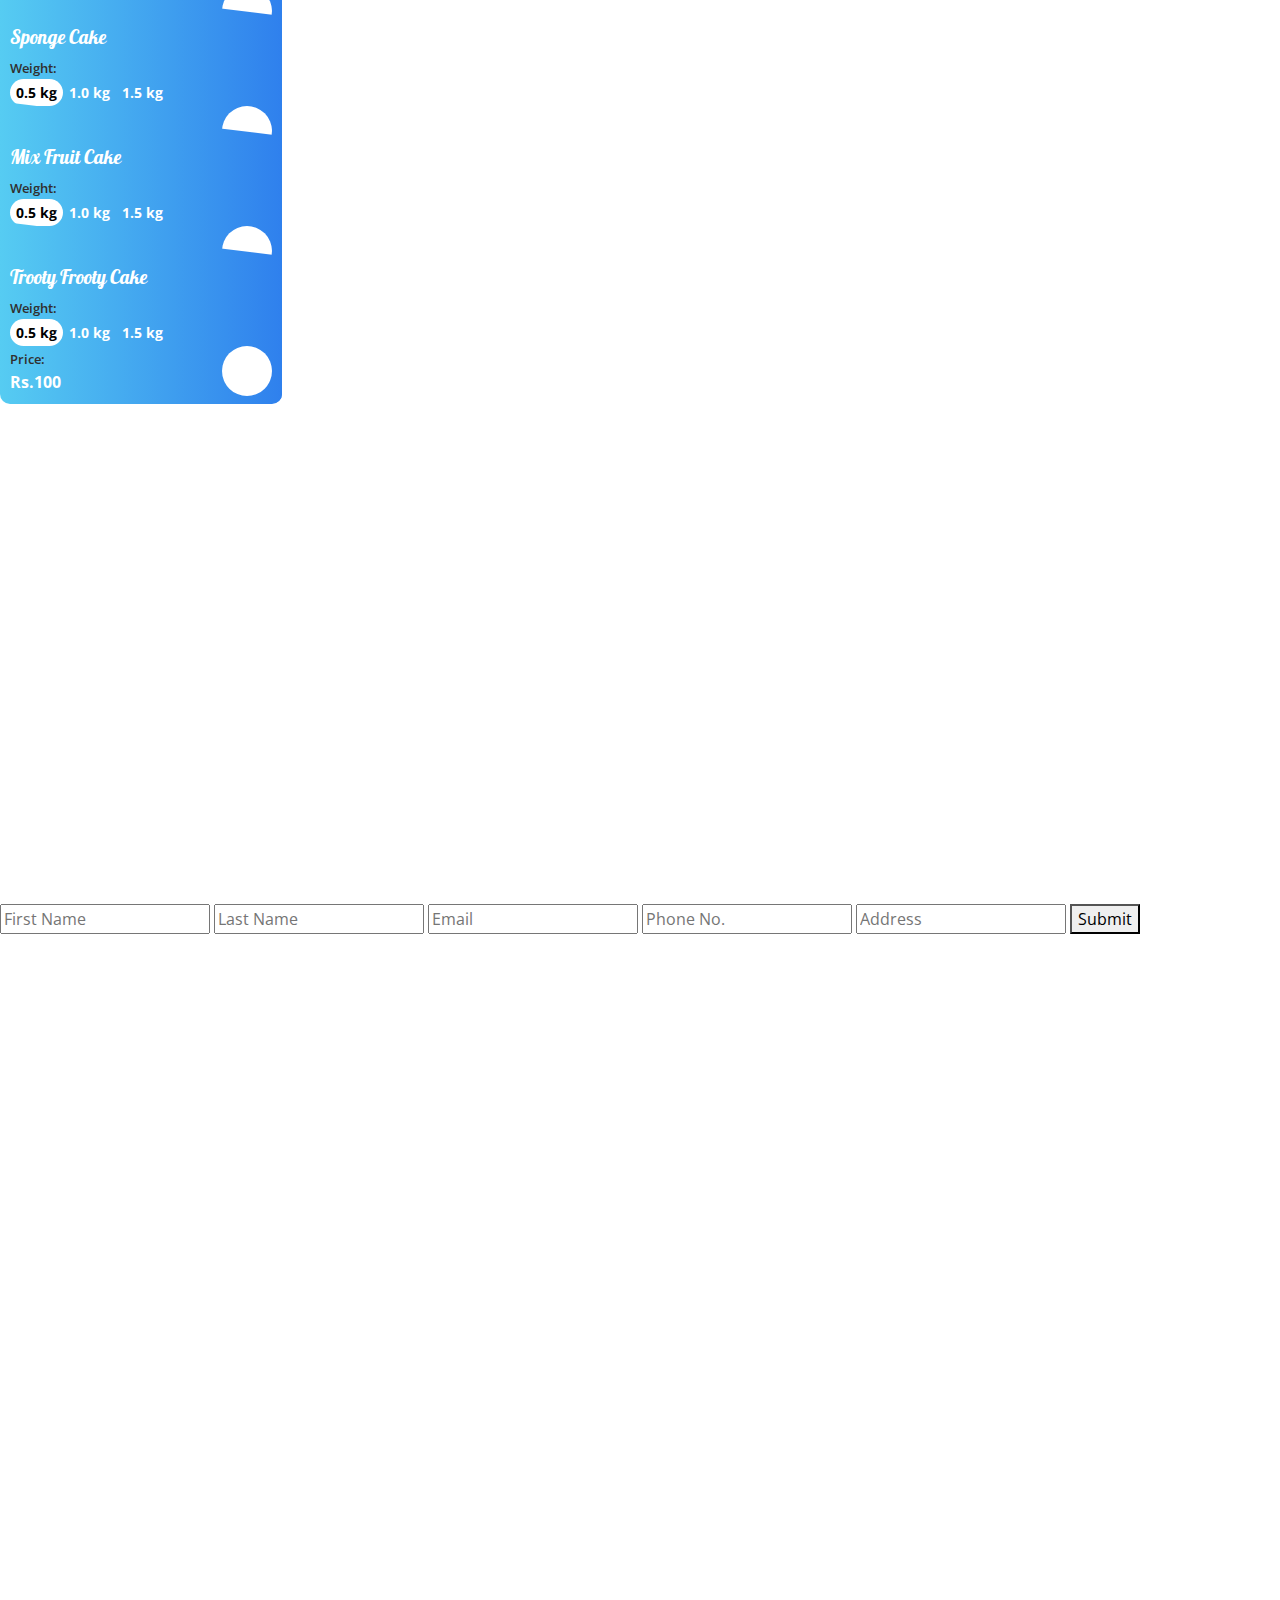
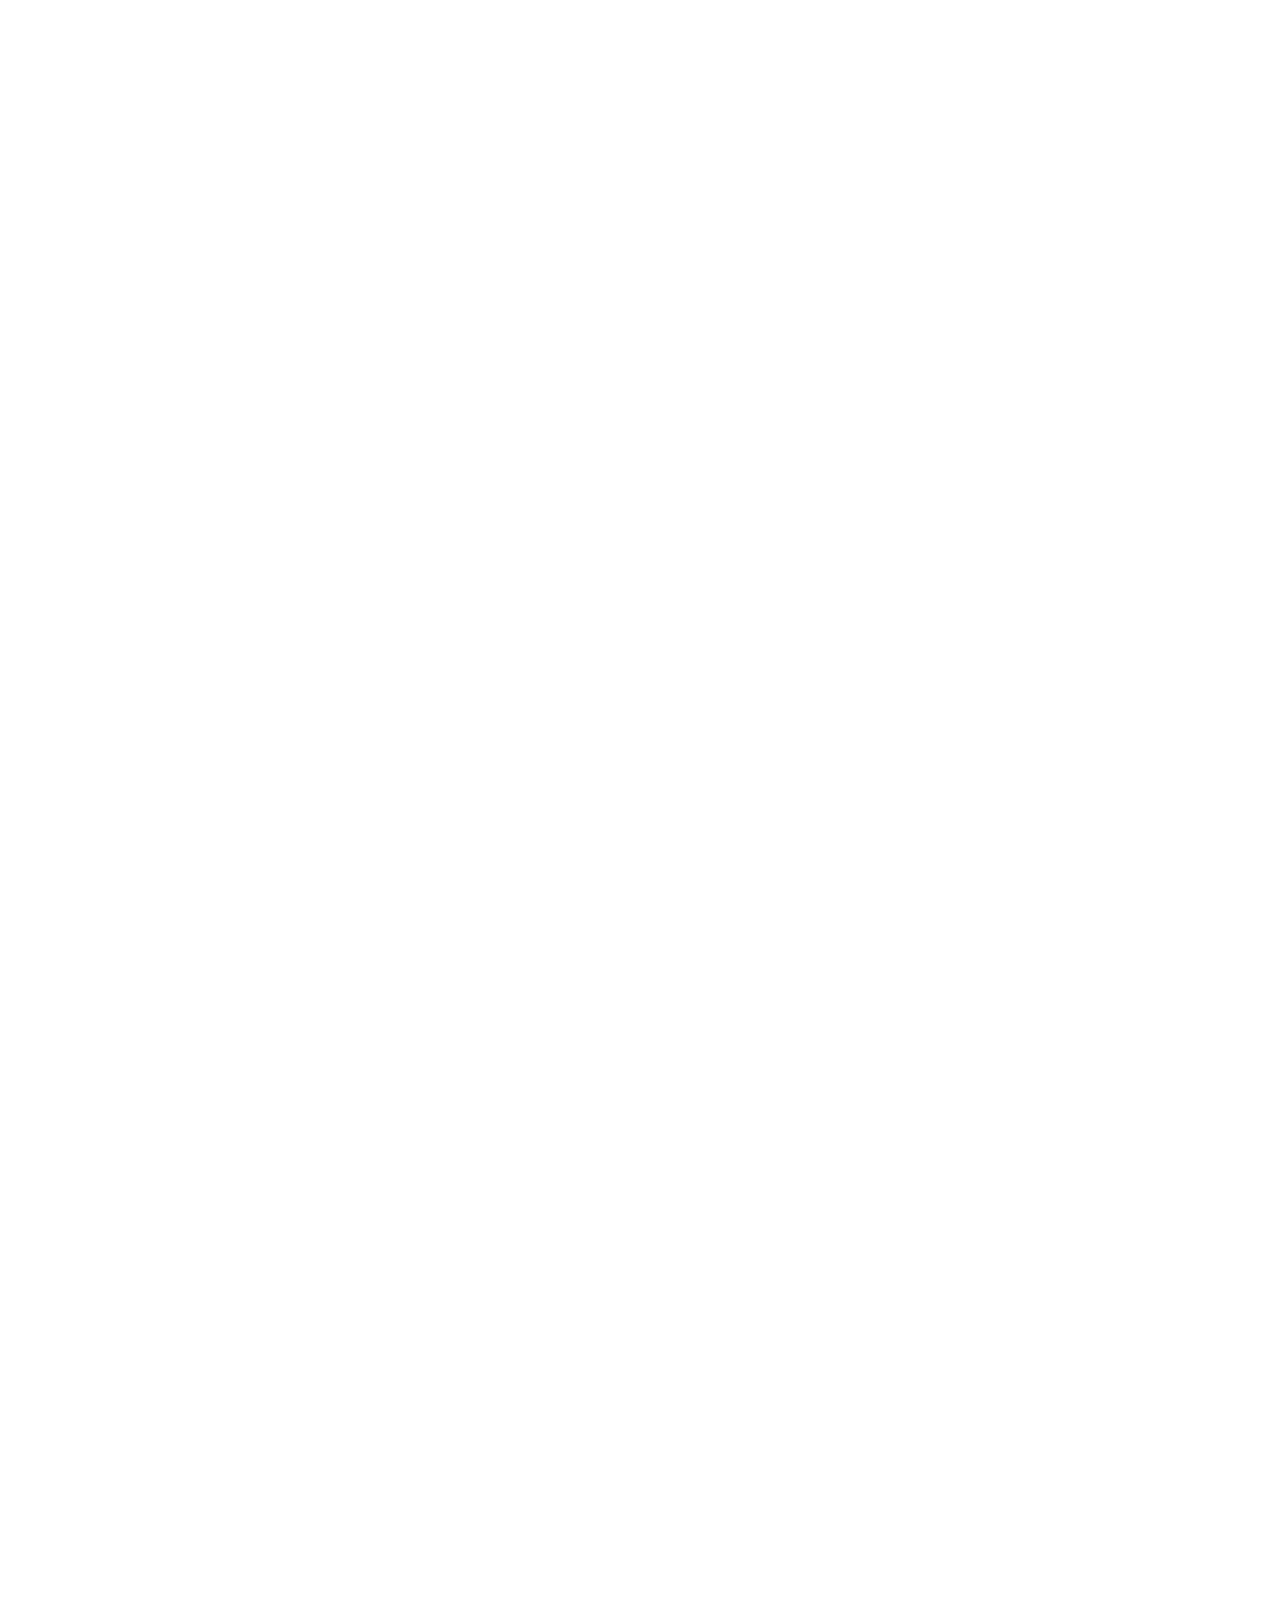
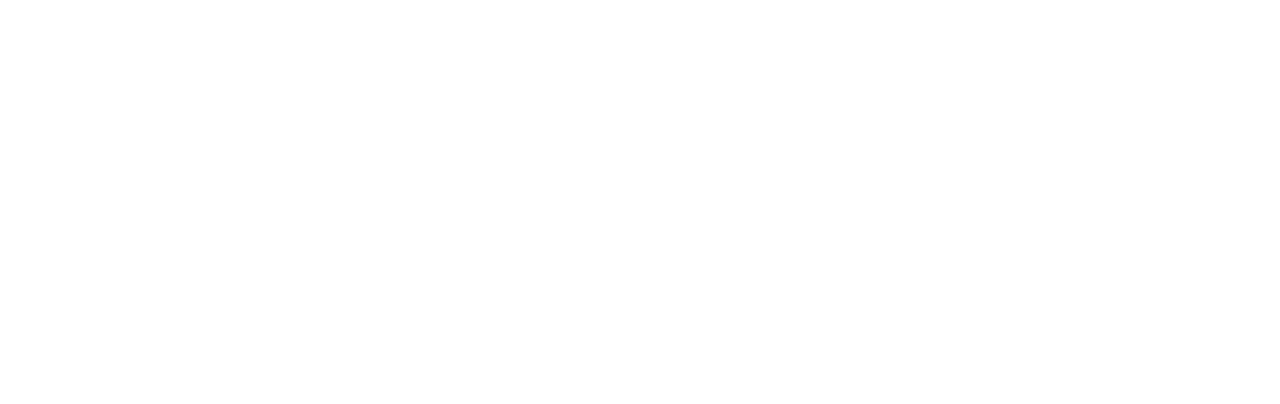
==== commit 08c760b8: "Changed Nav Bar" ====
--- a/index.html
+++ b/index.html
@@ -11,7 +11,7 @@
     <link href="https://fonts.googleapis.com/css2?family=Dosis&display=swap" rel="stylesheet">
     <link href="https://fonts.googleapis.com/css2?family=Oswald:wght@300&display=swap" rel="stylesheet">
     <link href="https://fonts.googleapis.com/css2?family=Noto+Sans&display=swap" rel="stylesheet">
-
+    <link rel="stylesheet" href="css/semantic.min.css">
     <link rel="stylesheet" href="css/hamburger-animation.css">
     <link rel="stylesheet" href="https://cdnjs.cloudflare.com/ajax/libs/font-awesome/4.7.0/css/font-awesome.min.css">
     <link rel="stylesheet" href="css/animate.min.css">
@@ -25,126 +25,118 @@
 </head>
 
 <body>
+    <div class="ui side-menu right vertical accordion menu sidebar">
+        <a class="item">
+          Menu
+        </a>
+        <div class="">
+            <div class="title"><i class="dropdown icon"></i>Products</div>  
+            <div class="content">
+                <div class="accordion">
+                    <div class="title"><i class="dropdown icon"></i>Cakes</div>
+                        <div class="content"><div class="accordion">
+                            <div class="title"><i class="dropdown icon"></i>Chocolate Base</div>
+                            <div class="content">
+                                <a class="item">Chocolate syrup cake</a>
+                                <a class="item">Black forest</a>
+                                <a class="item">Chocolate truffel</a>
+                                <a class="item">Dutch chocolate</a>
+                                <a class="item">Ganache</a>
+                                <a class="item">Chocolate cheese cake</a>
+                            </div>
+                            <div class="title"><i class="dropdown icon"></i>Vanilla Base</div>
+                            <div class="content">
+                                <a class="item">Pineapple</a>
+                                <a class="item">Butter scotch</a>
+                                <a class="item">Strawberry</a>
+                            </div>
+                            <div class="title"><i class="dropdown icon"></i>Flavoured Specials</div>
+                            <div class="content">
+                                <a class="item">Pinacolada</a>
+                                <a class="item">Rasmalai</a>
+                                <a class="item">Kulfi falooda</a>
+                                <a class="item">Blue berry</a>
+                                <a class="item">Paan</a>
+                                <a class="item">Mango</a>
+                                <a class="item">Orange</a>
+                                <a class="item">Paani puri</a>
+                                <a class="item">Merry berry</a>
+                                <a class="item">Gulab jamun</a>
+                                <a class="item">Honey cake</a>
+                                <a class="item">Zebra marvel</a>
+                                <a class="item">Red velvet</a>
+                                <a class="item">Tiger cream cake</a>
+                                <a class="item">Date cake (speciality)</a>
+                                <a class="item">Plum cake (speciality)</a>
+                                <a class="item">Marble</a>
+                                <a class="item">Wine cake</a>
+                                <a class="item">Sponge</a>
+                                <a class="item">Mix fruit cake</a>
+                                <a class="item">Trooty frooty cake</a>
+                            </div>
+                            <div class="title"><i class="dropdown icon"></i>Designer</div>
+                            <div class="content">
+                                <a class="item">Christmas cake</a>
+                                <a class="item">Carwheel cake</a>
+                                <a class="item">Doll cake</a>
+                                <a class="item">Marble cake</a>
+                            </div>
+                        </div></div>
+
+                    <div class="title"><i class="dropdown icon"></i>Cake Sides</div>
+                        <div class="content">
+                            <a class="item">Cake pops</a>
+                            <a class="item">Cakesical</a>
+                            <a class="item">Brownie</a>
+                            <a class="item">Tea time cake</a>
+                            <a class="item">Trooty frooty bread</a>
+                            <a class="item">Plum cake</a>
+                            <a class="item">Muffins</a>
+                            <a class="item">Cup cakes</a>
+                            <a class="item">Bake donut</a>
+                            <a class="item">Fried donut</a>
+                            <a class="item">Cinnamon roll</a>
+                            <a class="item">Sweet bread</a>
+                        </div>
+                    
+                    <div class="title"><i class="dropdown icon"></i>Bakery</div>
+                        <div class="content"><div class="accordion">
+                            <div class="title"><i class="dropdown icon"></i>Breads</div>
+                            <div class="content">
+                                <a class="item">Bread</a>
+                                <a class="item">Ladi pav</a>
+                                <a class="item">Brown bread</a>
+                                <a class="item">Garlic bread</a>
+                                <a class="item">Braided bread</a>
+                                <a class="item">Pizza base</a>
+                                <a class="item">Whole wheat pizza base</a>
+                                <a class="item">Burger bun</a>
+                                <a class="item">Whole wheat burger bun</a>
+                            </div>
+                            <div class="title"><i class="dropdown icon"></i>Snacks</div>
+                            <div class="content">
+                                <a class="item">Stuffed garlic bread</a>
+                                <a class="item">Pizza</a>
+                                <a class="item">Vegiee chesse</a>
+                                <a class="item">Paneery cheese</a>
+                                <a class="item">Soya cheese</a>
+                                <a class="item">Foccasia</a>
+                                <a class="item">Stuffed braided bread</a>
+                            </div>
+                        </div></div>
+                </div>
+            </div>
+
+        </div> 
+
+        <a class="item">
+          Contact
+        </a>
+        <a class="item">
+          Aboutus
+        </a>
+    </div>
     <div class="fixed-top">
-
-        <div class="hamburger-menu">
-            <div class="back">
-                <img src="assets/back.svg" alt="Back">
-            </div>
-            <div class="item-view">
-                <div id="landing" class="slide active" data-nav-from="exit">
-                    <div class="home item">Home<a class="linkNav"></a></div>
-                    <div class="menu item nav-true" data-nav-to="products">
-                        Products >
-                    </div>
-                    <div class="contact item">Contact<a href="#contact" class="linkNav"></a></div>
-                    <div class="aboutus item">About Us<a href="#aboutus" class="linkNav"></a></div>        
-                    <div class="cart item">Cart<a href="#cart" class="linkNav"></a></div>
-                </div>
-                
-                <div id="products" class="slide" data-nav-from="landing">
-                    <div class="item nav-true" data-nav-to="cake-submenu">Cakes ></div>
-                    <div class="item nav-true" data-nav-to="cside-menu">Cakes Sides ></div>
-                    <div class="item nav-true" data-nav-to="bakery-submenu">Bakery ></div>
-                </div>
-    
-                <div id="cake-submenu" class="slide" data-nav-from="products">
-                    <div class="item nav-true" data-nav-to="cake-cb-menu">Chocolate Base ></div>
-                    <div class="item nav-true" data-nav-to="cake-vb-menu">Vanilla Base ></div>     
-                    <div class="item nav-true" data-nav-to="cake-fs-menu">Flavoured Special ></div>
-                    <div class="item nav-true" data-nav-to="cake-d-menu">Designer ></div>
-                </div>
-    
-                <div id="cside-menu" class="slide" data-nav-from="products">
-                    <div class="item">Cake pops</div>
-                    <div class="item">Cakesical</div>
-                    <div class="item">Brownie</div>
-                    <div class="item">Tea time cake</div>
-                    <div class="item">Trooty frooty bread</div>
-                    <div class="item">Plum cake</div>
-                    <div class="item">Muffins</div>
-                    <div class="item">Cup cakes</div>
-                    <div class="item">Bake donut</div>
-                    <div class="item">Fried donut</div>
-                    <div class="item">Cinnamon roll</div>
-                    <div class="item">Sweet bread</div>
-                </div>
-
-                <div id="bakery-submenu" class="slide" data-nav-from="products">
-                    <div class="item nav-true" data-nav-to="b-br-menu">Breads ></div>
-                    <div class="item nav-true" data-nav-to="b-sn-menu">Snacks ></div>
-                </div>
-
-                <div id="cake-cb-menu" class="slide" data-nav-from="cake-submenu">
-                    <div class="item">Chocolate syrup cake</div>
-                    <div class="item">Black forest</div>
-                    <div class="item">Chocolate truffel</div>
-                    <div class="item">Dutch chocolate</div>
-                    <div class="item">Ganache</div>
-                    <div class="item">Chocolate cheese cake</div>
-                </div>
-    
-                <div id="cake-vb-menu" class="slide" data-nav-from="cake-submenu">
-                        <div class="item">Pineapple</div>
-                        <div class="item">Butter scotch</div>
-                        <div class="item">Strawberry</div>
-                </div>
-    
-                <div id="cake-fs-menu" class="slide" data-nav-from="cake-submenu">
-                        <div class="item">Pinacolada(tender coconut)</div>
-                        <div class="item">Rasmalai</div>
-                        <div class="item">Kulfi falooda</div>
-                        <div class="item">Blue berry</div>
-                        <div class="item">Paan</div>
-                        <div class="item">Mango</div>
-                        <div class="item">Orange</div>
-                        <div class="item">Paani puri</div>
-                        <div class="item">Merry berry</div>
-                        <div class="item">Gulab jamun</div>
-                        <div class="item">Honey cake</div>
-                        <div class="item">Zebra marvel</div>
-                        <div class="item">Red velvet</div>
-                        <div class="item">Tiger cream cake</div>
-                        <div class="item">Date cake (speciality)</div>
-                        <div class="item">Plum cake (speciality)</div>
-                        <div class="item">Marble</div>
-                        <div class="item">Wine cake</div>
-                        <div class="item">Sponge</div>
-                        <div class="item">Mix fruit cake</div>
-                        <div class="item">Trooty frooty cake</div>
-                </div>
-    
-                <div id="cake-d-menu" class="slide" data-nav-from="cake-submenu">
-                        <div class="item">Christmas cake</div>
-                        <div class="item">Carwheel cake</div>
-                        <div class="item">Doll cake</div>
-                        <div class="item">Marble</div>
-                </div>
-    
-                <div id="b-br-menu" class="slide" data-nav-from="bakery-submenu">
-                    <div class="item">Bread</div>
-                    <div class="item">Ladi pav</div>
-                    <div class="item">Brown bread</div>
-                    <div class="item">Garlic bread</div>
-                    <div class="item">Braided bread</div>
-                    <div class="item">Pizza base</div>
-                    <div class="item">Whole wheat pizza base</div>
-                    <div class="item">Burger bun</div>
-                    <div class="item">Whole wheat burger bun</div>
-                </div>
-    
-                <div id="b-sn-menu" class="slide" data-nav-from="bakery-submenu">
-                    <div class="item">Stuffed garlic bread</div>
-                    <div class="item">Pizza</div>
-                    <div class="item">Vegiee chesse</div>
-                    <div class="item">Paneery cheese</div>
-                    <div class="item">Soya cheese</div>
-                    <div class="item">Foccasia</div>
-                    <div class="item">Stuffed braided bread</div>
-                </div>
-
-            </div>
-        </div>
         <div class="nav">
             <div class="logo">
                 <img src="assets/icon.svg" alt="" id="navlogo">
@@ -154,30 +146,20 @@
                 </div>
             </div>
 
-            <div class="SearchBar">
-                <input type="text" name="country" class="inner" id="autocomplete" placeholder="&#xf002;  Search"/>
-                <div id="SearchSuggestions"></div>
-            </div>
+            <div class="ui category search">
+                <div class="ui icon fluid input">
+                  <input class="prompt" type="text" placeholder="Search...">
+                  <i class="search icon"></i>
+                </div>
+                <div class="results"></div>
+            </div>
+
             <div class="hamburger-ico">
-                <img src="assets/hamburger3.svg" alt="Menu" id="hamburger">
-            </div>
-            <!-- <div class="hamburger-btn">
-                <div>
-                    <button class="hamburger hamburger--emphatic" type="button" id="hamburger">
-                        <span class="hamburger-box">
-                          <span class="hamburger-inner"></span>
-                        </span>
-                    </button>
-                </div>
-                
-            </div>
-             -->
-              
+                <img src="assets/hamburger4.svg" alt="Menu" id="hamburger">
+            </div>
+
         </div>
-        
-    </div>
-
-   
+
     </div>
 
     <section id="home" style="width: 100%;height: auto;">
@@ -1347,7 +1329,6 @@
     <section id="aboutus" style="width: 100%;height: 100vh;"></section>
     <section id="cart" style="width: 100%;height: 100vh;"></section>
 
-
 </body>
 <script src="assets/vendors/jquery_3.5.1.js"></script>
 <!-- <script src="https://code.jquery.com/jquery-3.5.1.min.js" integrity="sha256-9/aliU8dGd2tb6OSsuzixeV4y/faTqgFtohetphbbj0=" crossorigin="anonymous"></script> -->
@@ -1374,10 +1355,12 @@
 
 <script src="assets/vendors/jquery.autocomplete.min.js"></script>
 
+<script src="assets/vendors/semantic.min.js"></script>
+
 <script src="assets/vendors/formCarryv1.js"></script>
 <!-- <script src="https://carrier.formcarry.com/js/v1.js"></script> -->
 
-<!-- <script src="assets/vendors/font-awesome.js" crossorigin="anonymous"></script> -->
+<script src="assets/vendors/font-awesome.js" crossorigin="anonymous"></script>
 <!-- <script src="https://kit.fontawesome.com/148bdf63ed.js" crossorigin="anonymous"></script> -->
 
 
--- a/css/style.css
+++ b/css/style.css
@@ -6,19 +6,11 @@
     height: 100%;
     width: 100%;
     -ms-overflow-style: none;scrollbar-width: none;
+    font-size: 100%;
 }
 
 ::-webkit-scrollbar {
     display: none;
-}
-
-body {
-    /* background-image: url('../assets/images/bg5.jpg');
-    background-size: cover;
-    background-repeat: no-repeat;
-    background-position: center;
-    background-attachment: fixed; */
-    
 }
 
 * {
@@ -63,11 +55,14 @@
     background-color: rgba(0, 0, 0, 0);
     align-items: center;
     width: 100%;
+    height: auto;
+    /* overflow: hidden; */
     justify-content: space-between;
-}
-
-#navlogo{
-    width:55px;
+
+}
+
+.navBackground {
+    background-color: rgba(0, 0, 0, 0.8);
 }
 
 #nav-text-logo {
@@ -85,6 +80,14 @@
     letter-spacing: 1.14px;
 }
 
+
+
+.nav .logo{
+    display: flex;
+    flex-flow: row nowrap;
+    align-items: center;
+}
+
 .nav-tico {
     display: flex;
     flex-flow: column nowrap;
@@ -92,46 +95,13 @@
     line-height: 1.4rem;
 }
 
-
-
-.navBackground {
-    background-color: rgba(0, 0, 0, 0.8);
-}
-
-#nav-line {
-    height: .1rem;
-    width: 50px;
-    margin: 1px 0px 0px 0px;
-    padding: 0;
-    background: tomato;
-    border: none;
-    transition: .2s ease-in-out;
-}
-
-.nav .logo{
-    display: flex;
-    flex-flow: row nowrap;
-    align-items: center;
-}
-
-.nav .SearchBar {
-    width: 40%;
-    /* margin-left: -10%; */
-    margin: 0 auto;
-}
-
-.nav .SearchBar .inner {
-    width: 100%;
-    outline: none;
-    border: none;
-    border-radius: 50px;
-    text-align: center;
-    font-family: FontAwesome, "Open Sans", Verdana, sans-serif;
-    vertical-align: center;
-    font-style: normal;
-    font-weight: normal;
-}
-
+#navlogo{
+    width:55px;
+}
+
+.nav .search{
+
+}
 
 .hamburger-menu{
     position: absolute;
@@ -149,8 +119,6 @@
     font-size: 1rem;
 }
 
-
-
 .hamburger-menu .item{
     padding: 10px 20px 10px 20px;
     white-space: nowrap;
@@ -186,42 +154,28 @@
     scrollbar-width: none;
 }
 
-.nav .hamburger-btn{
-    background-color: white;
-    border-radius: 50%;
-    width: 55px;
-    height: 55px;
-    display: flex;
+.nav .hamburger-ico{
+    /* background-color: white; */
+    display: flex;
+    z-index: 1;
+    cursor: pointer;
+    border-radius: 0%;
+    transition: all 0.3s;
     align-items: center;
     justify-content: center;
     justify-items: center;
-}
-
-.nav .hamburger-btn button{
-    width: 100%;
-    height: 100%;
-}
-
-.nav .hamburger-ico{
+    border-radius: 100%;
+    margin-bottom: 2px;
+}
+
+#hamburger{
+    user-select: none;
+}
+
+.nav .hamburger-ico:hover{
     background-color: white;
-    border-radius: 100%;
-    position: relative;
-    display: flex;
-    width: 45px;
-    height: 45px;
-    overflow: hidden;
-    z-index: 1;
-    margin-right: 5px;
-    cursor: pointer;
-}
-
-#hamburger{
-    width:100%;
-    height:100%;
-    user-select: none;
-    padding: 23%;
-   
-}
+}
+
 
 
 .autocomplete-suggestions {
@@ -649,13 +603,13 @@
         font-size: 0.8rem;
     }
     .nav .hamburger-ico{
-        width: 40px;
-        height: 40px;
-    }
-
-    #home .carousel-item {
+        /* width: 40px;
+        height: 200%; */
+    }
+
+    /* #home .carousel-item {
         
-    }
+    } */
 
     #home .carousel .inner .wu {
         font-size: 3.4rem;
@@ -738,17 +692,17 @@
         font-size: 0.8rem;
     }
     .nav .hamburger-ico{
-        width: 38px;
-        height: 38px;
+        /* width: 38px;
+        height: 38px; */
     }
     
     .hamburger-menu{
         font-size: 0.87rem;
     }
 
-    #home .carousel-item {
+    /* #home .carousel-item {
         
-    }
+    } */
 
     #home .carousel .inner .wu {
         font-size: 3.2rem;
@@ -832,8 +786,8 @@
     }
 
     .nav .hamburger-ico{
-        width: 30px;
-        height: 30px;
+        /* width: 30px;
+        height: 30px; */
     }
     
     .hamburger-menu{
@@ -905,10 +859,11 @@
 
 @media (min-width: 321px) and (max-width: 480px) {
     #navlogo{
-        width:30px;
+        width:12vw;
     }
     
     #nav-text-logo {
+        display: none;
         font-size: 1rem;
     }
     
@@ -918,42 +873,42 @@
     }
 
     .nav .SearchBar{
-        width: 50%;
-        font-size: 0.8rem;
+        width: 70%;
+        font-size: 1rem;
     }
 
     .nav .hamburger-ico{
-        width: 27px;
-        height: 27px;
+        /* width: 11vw;
+        height: 11vw; */
     }
     
     .hamburger-menu{
-        font-size: 0.8rem;
+        font-size: 1rem;
     }
 
     #home .carousel-item {
         height: 45vh;
     }
     #home .carousel .inner .wu {
-        font-size: 2rem;
+        font-size: 3rem;
     }
 
     #home .carousel .inner .wur {
-        font-size: 0.7rem;
+        font-size: 0.9rem;
         width: 90%;
-        line-height: 0.8rem;
+        line-height: 1rem;
     }
 
     #menu .p_category {
-        font-size: 2rem;
+        font-size: 3rem;
     }
 
     #menu .subTitle .sub_category {
-        font-size: 1rem;
+        font-size: 1.9rem;
     }
 
     #menu .subTitle .line {
-        width: 85%;
+        width: 90%;
     }
     
     #menu .carousel-cell {
@@ -962,23 +917,23 @@
     }
 
     #menu .product .prd-prop{
-        font-size: 0.7rem;
+        font-size: 0.8rem;
         color: rgb(48, 47, 47);
         font-weight: 600;
     }
 
     #menu .product .prd-name{
-        font-size: 1rem;
+        font-size: 1.4rem;
         font-family: 'Galada', cursive;
     }
 
     #menu .product .prd-weight{
         font-weight: bold;
-        font-size: 0.8rem;
+        font-size: 1rem;
         cursor: pointer;
     }
     #menu .product .prd-price{
-        font-size: 0.9rem;        
+        font-size: 1rem;        
     }
 
     #review .review-slider {
@@ -986,11 +941,11 @@
     }
 
     #review .review-slider .slide-item .inner img {
-        max-width: 30%;
+        max-width: 45%;
     }
 
     #review .review-slider .slide-item .inner2 {
-        font-size: 0.8rem;
+        font-size: 0.98rem;
     }
 }
 
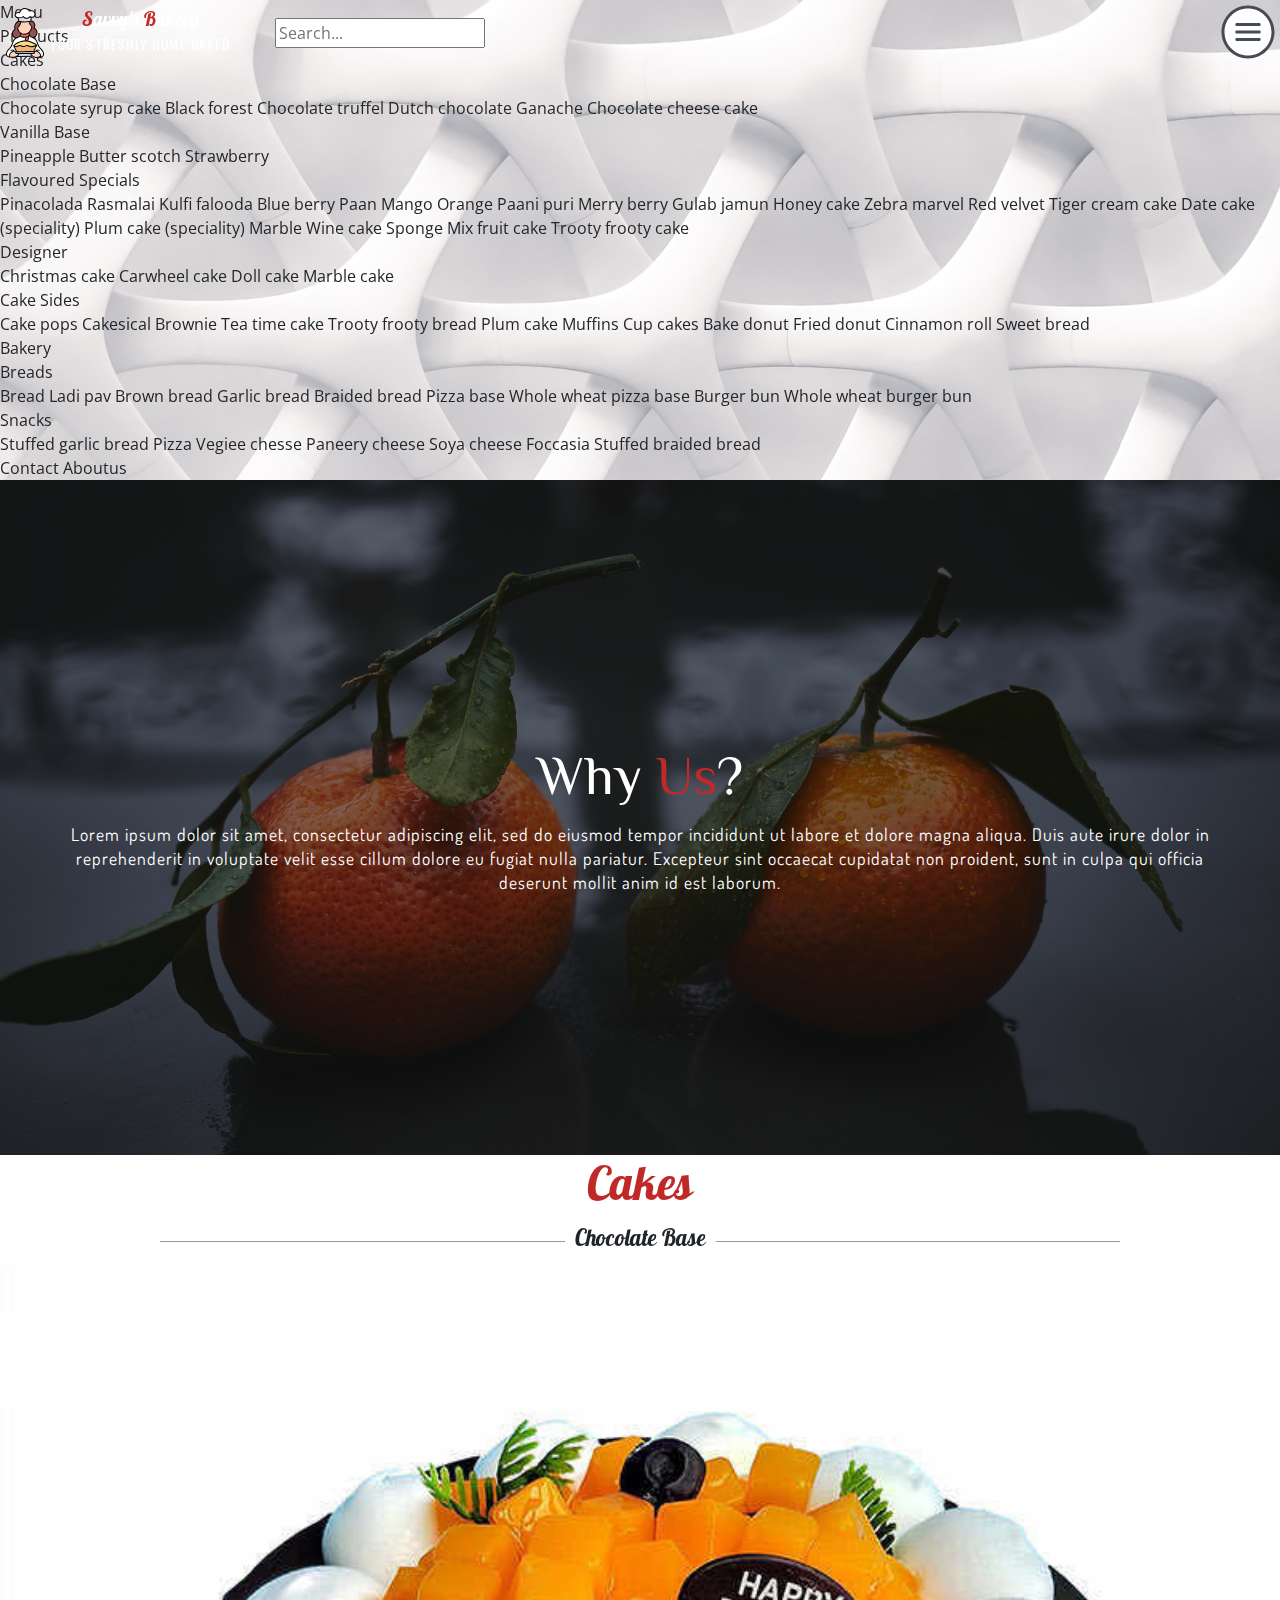
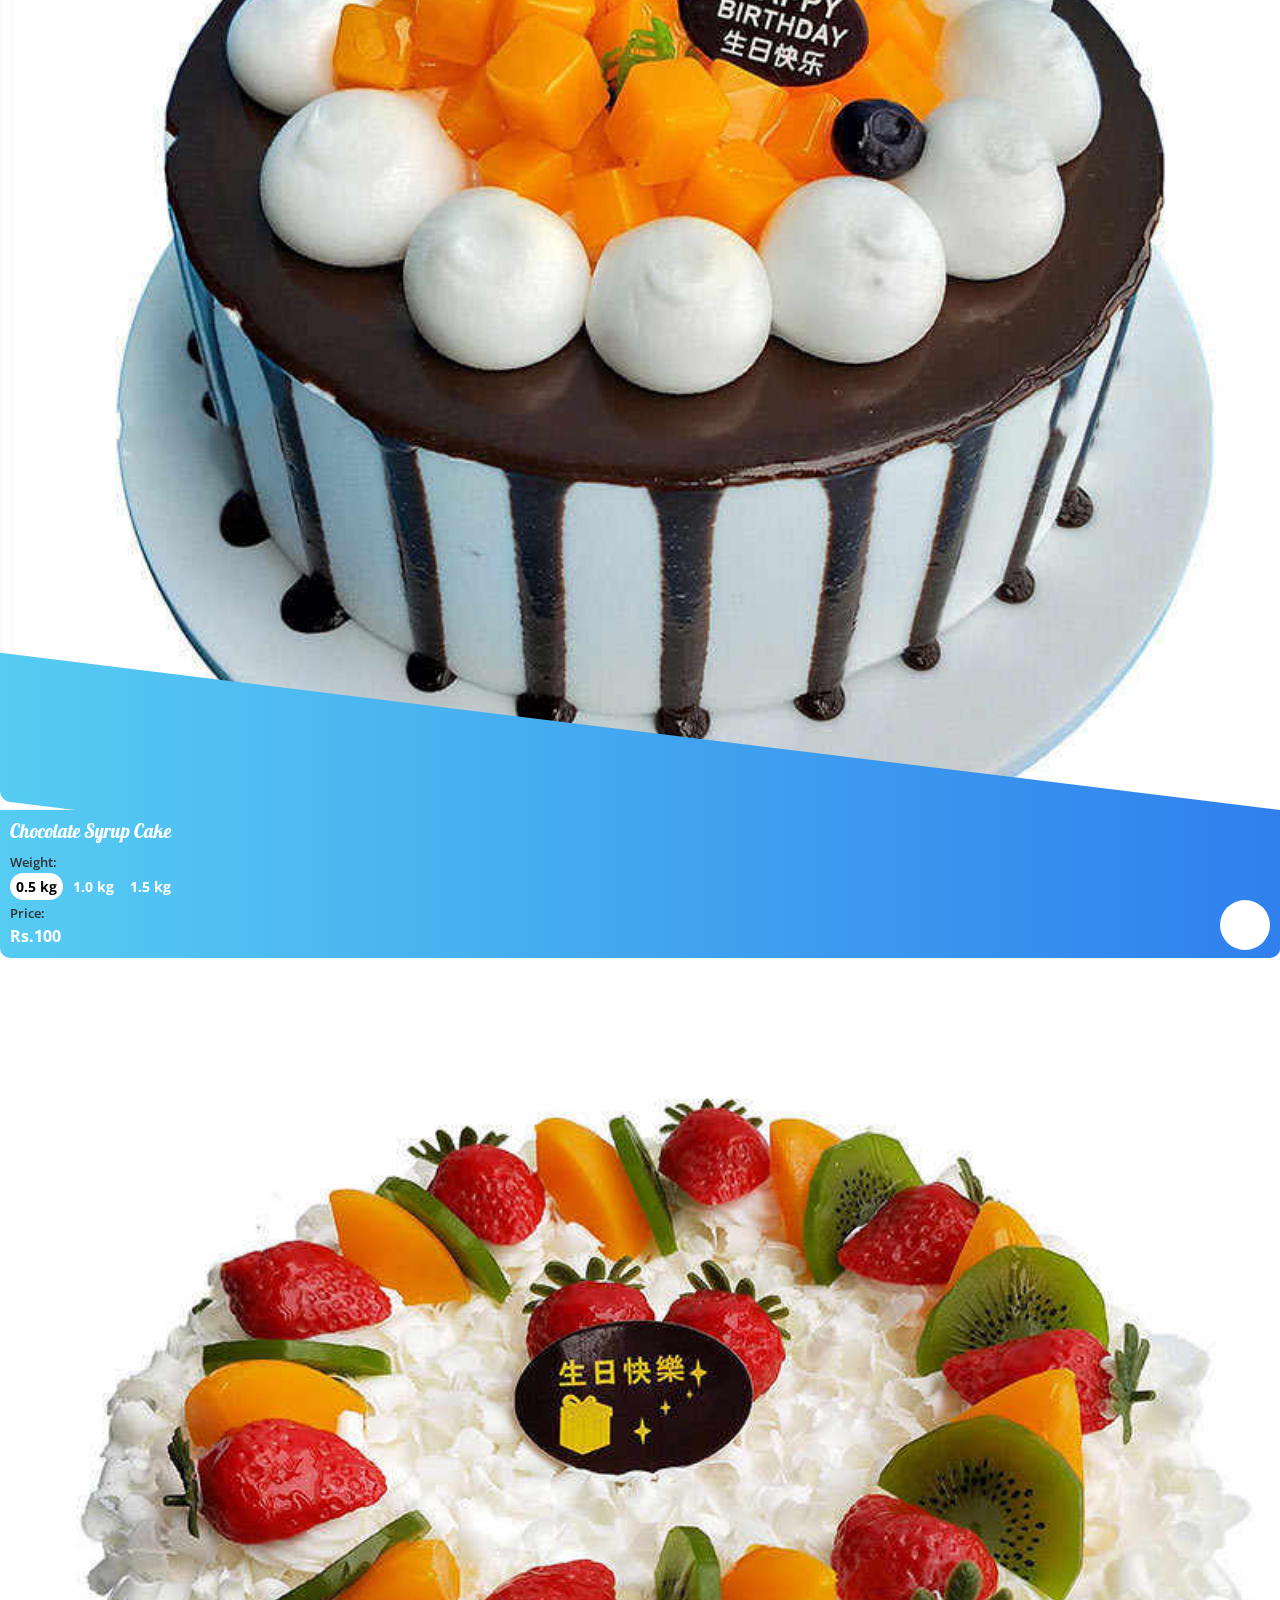
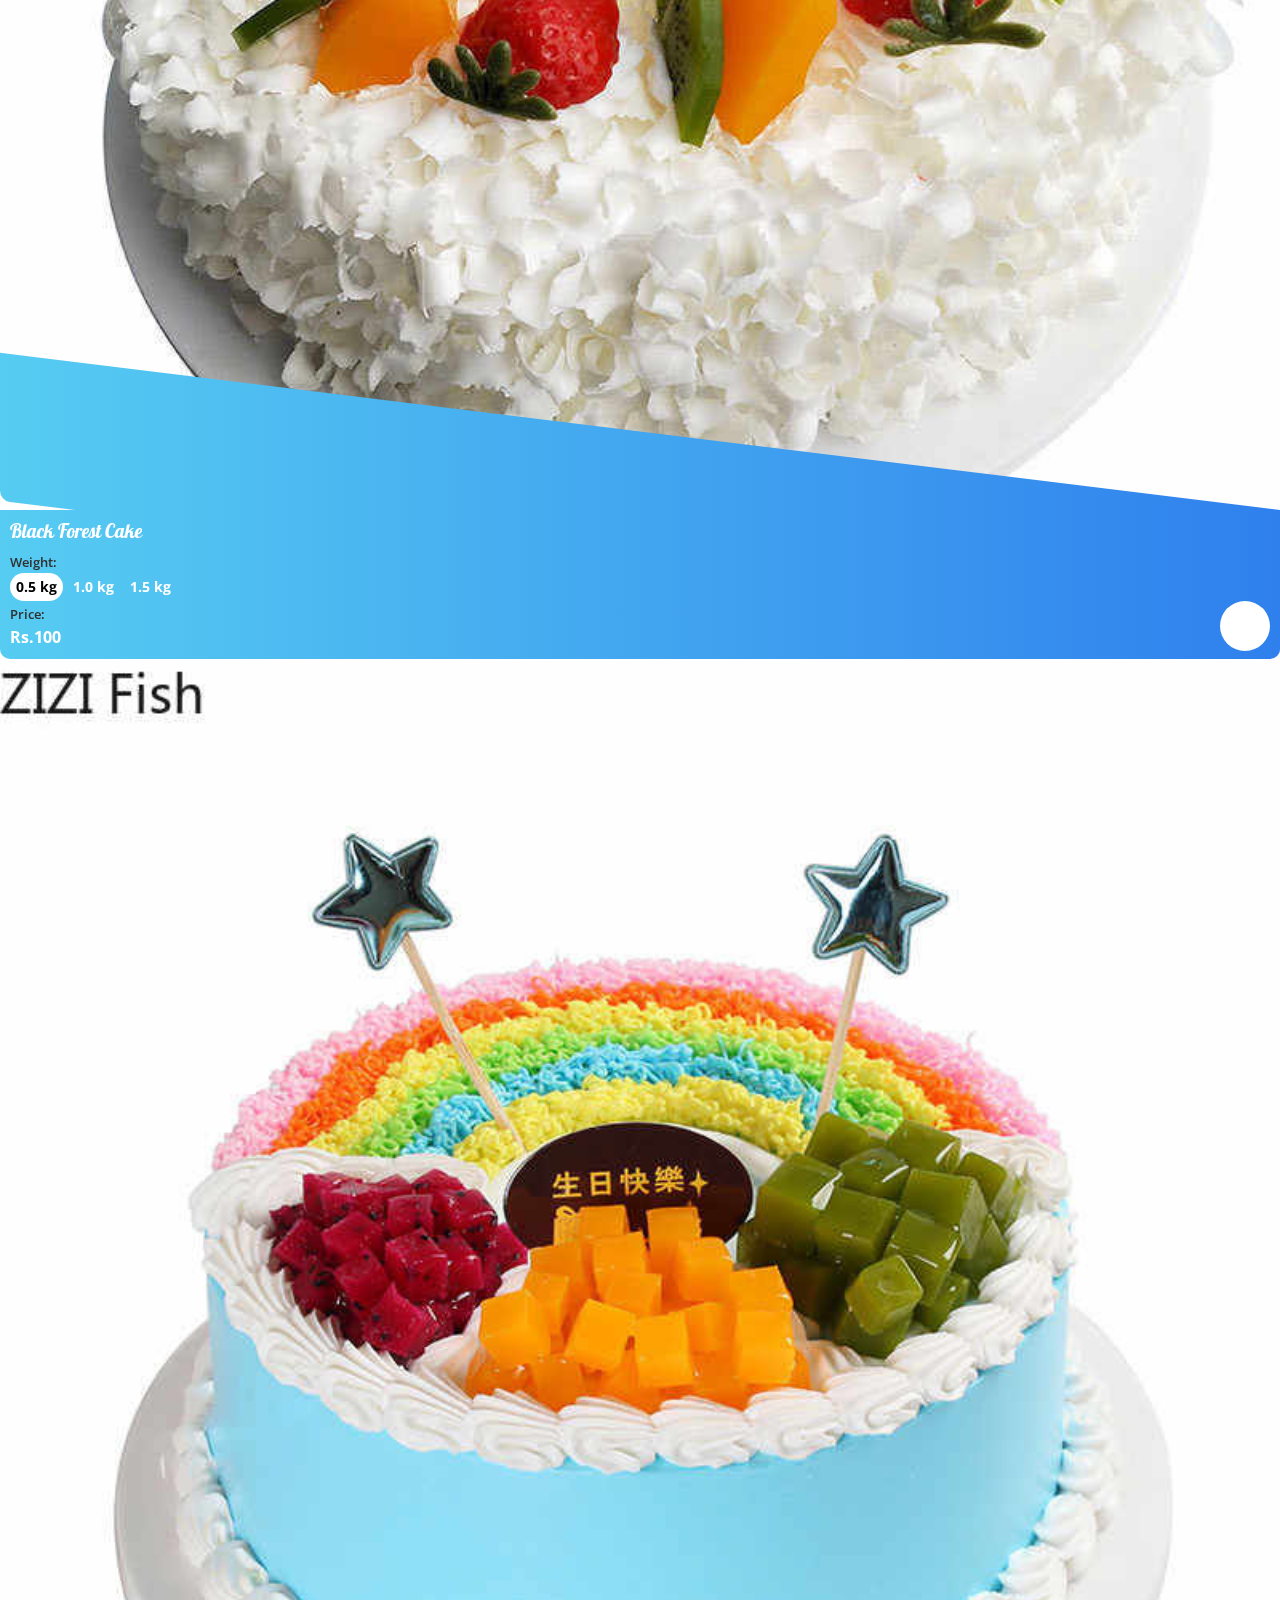
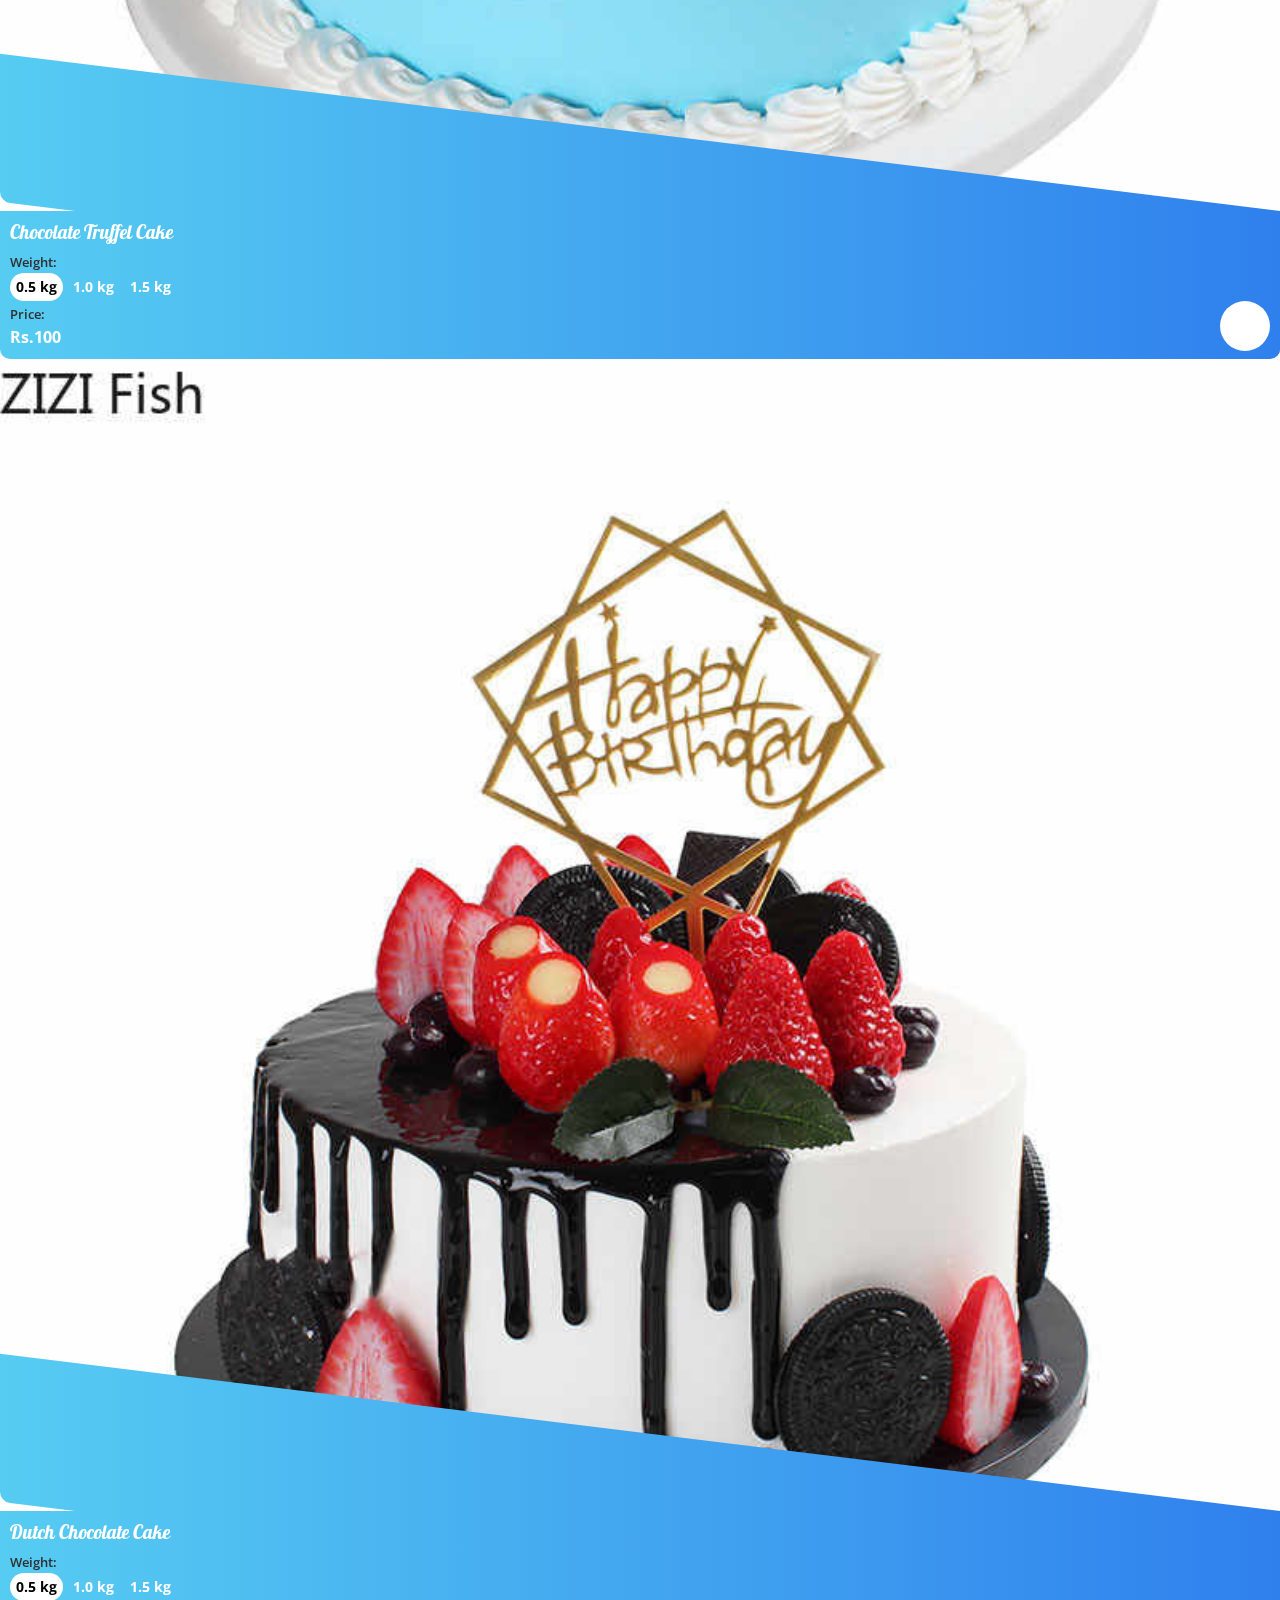
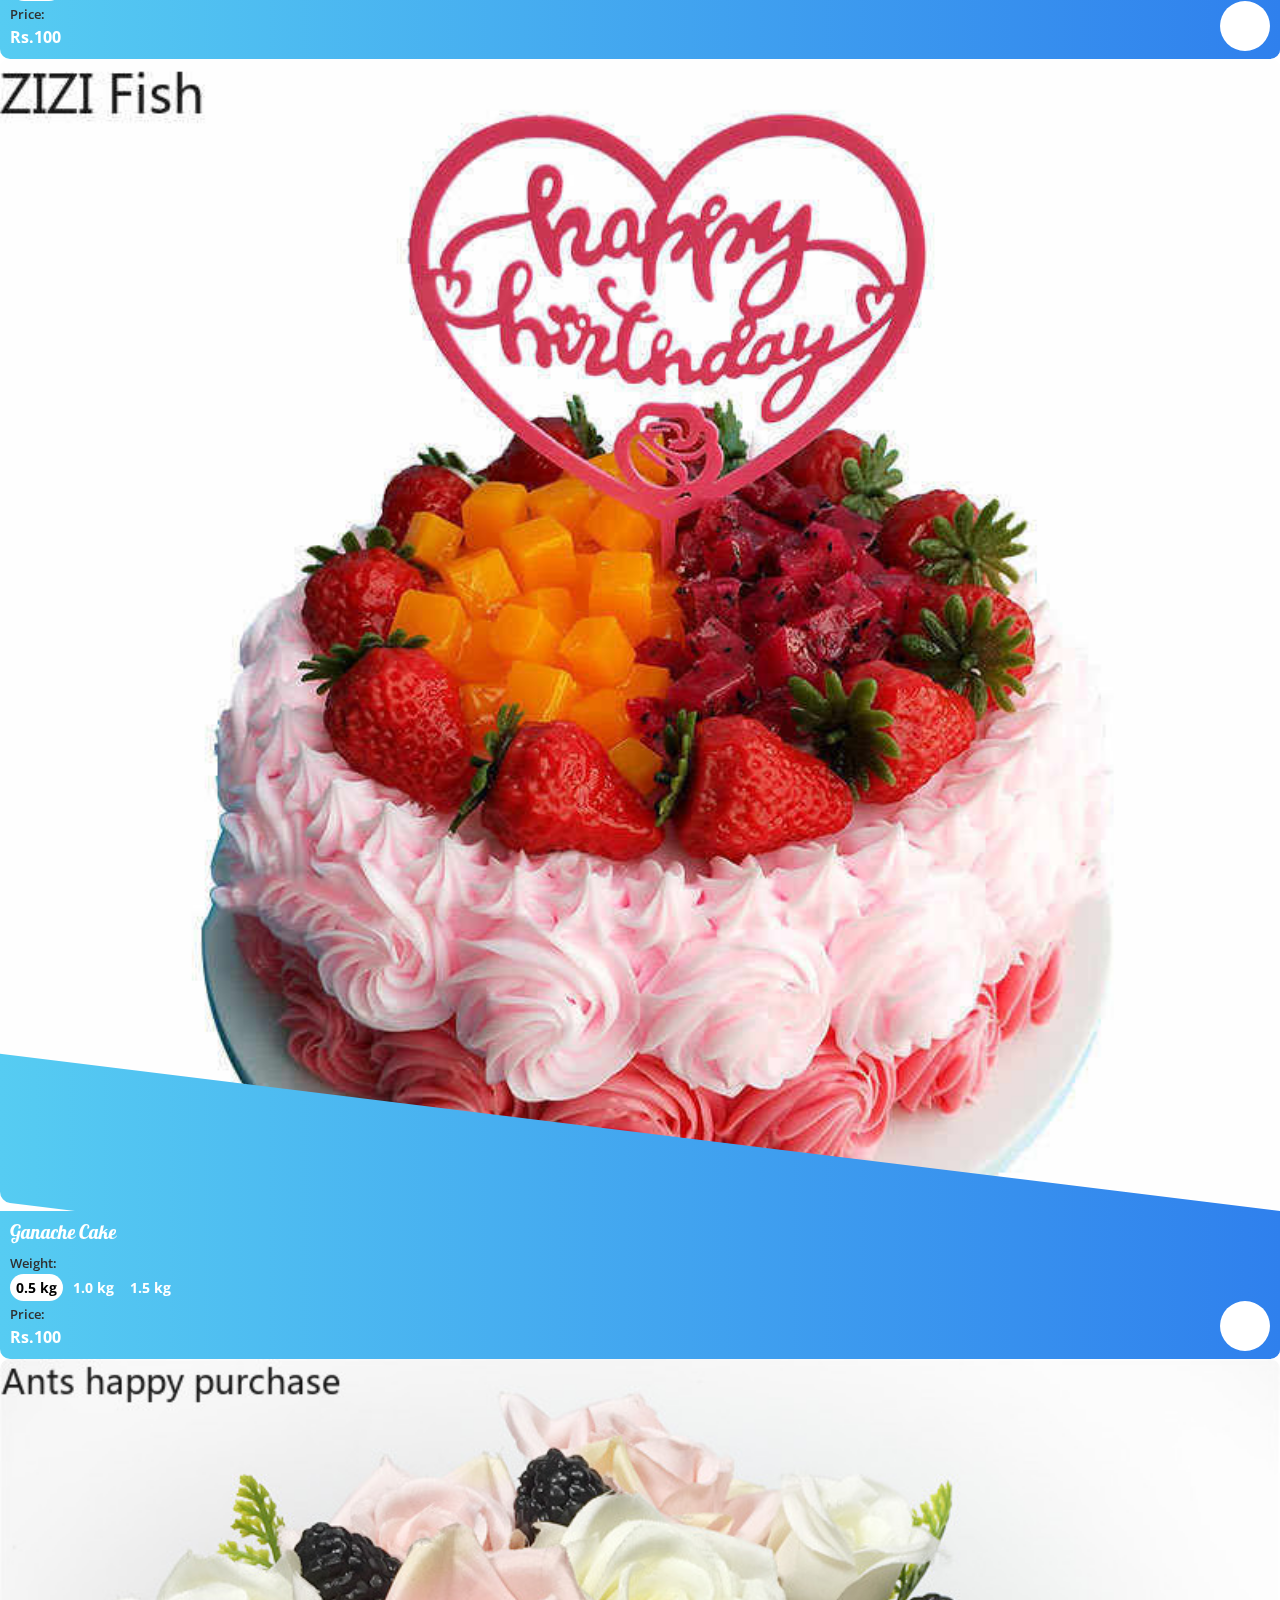
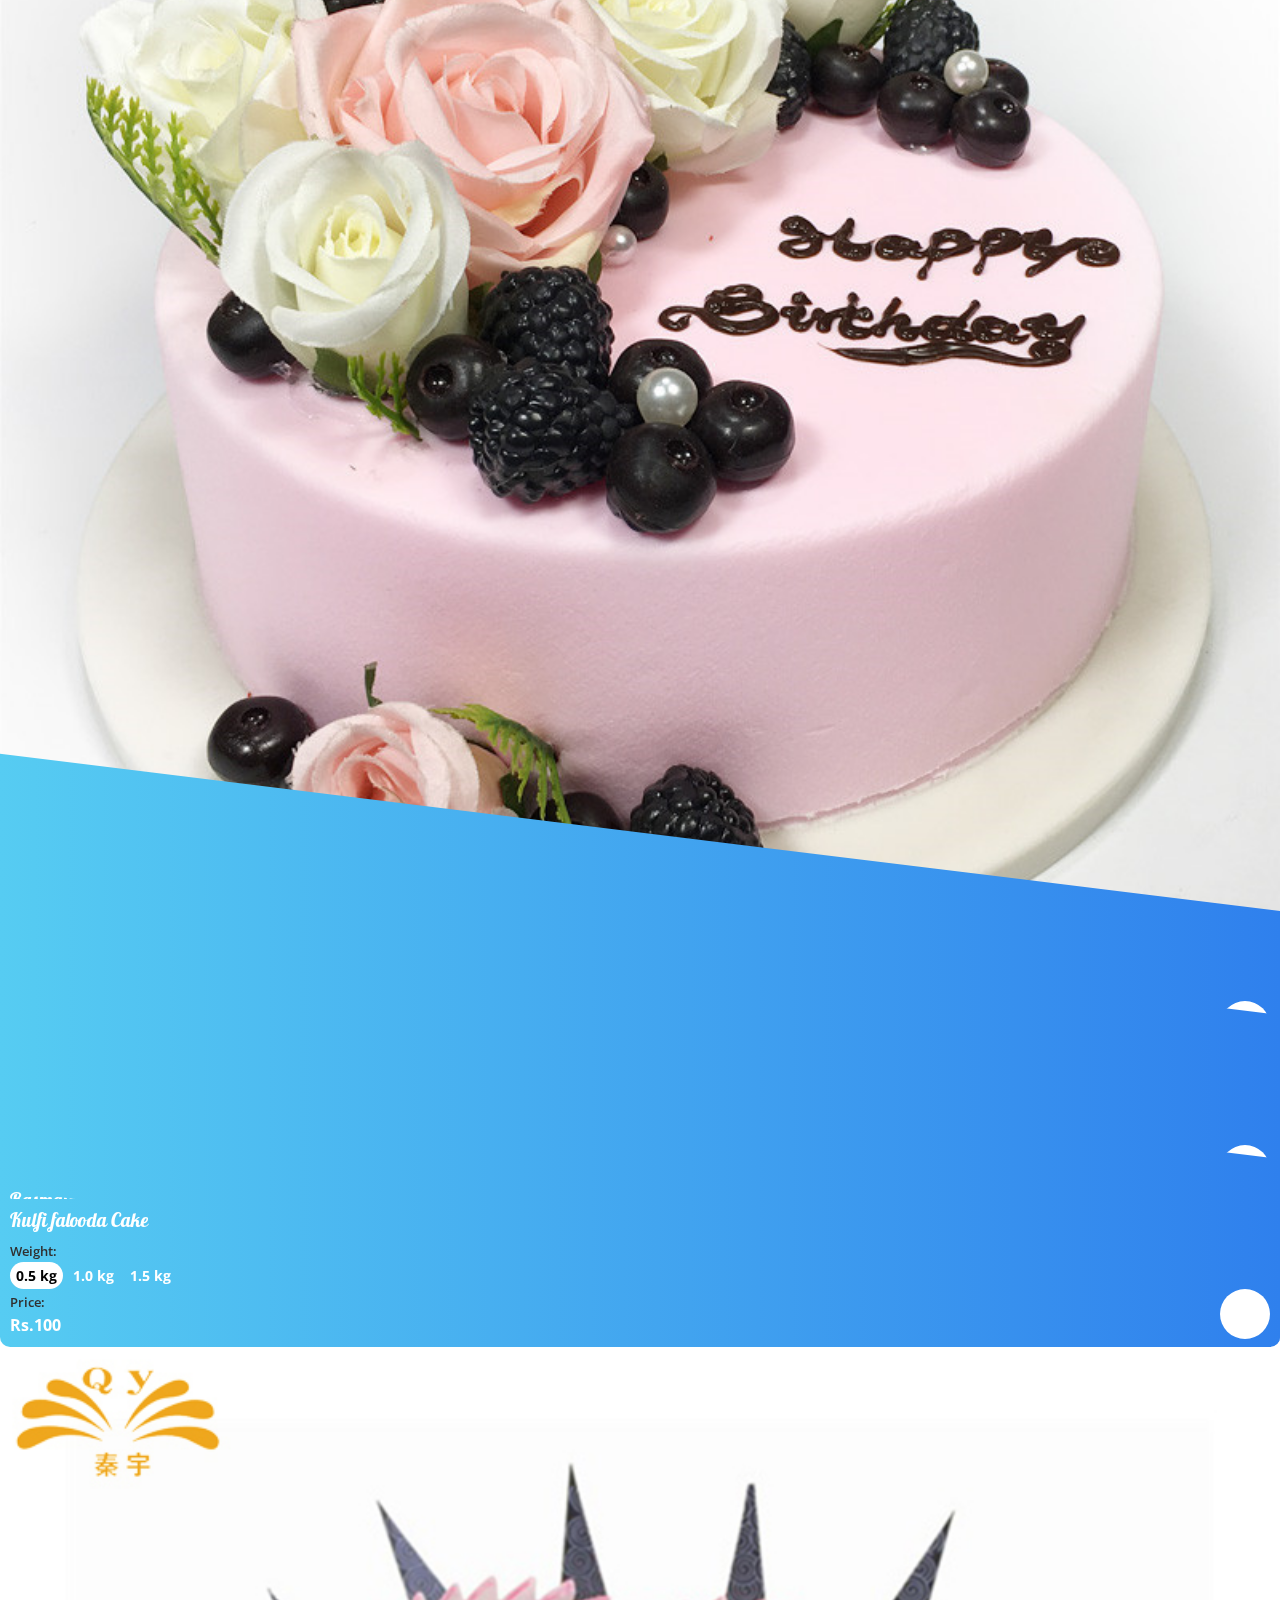
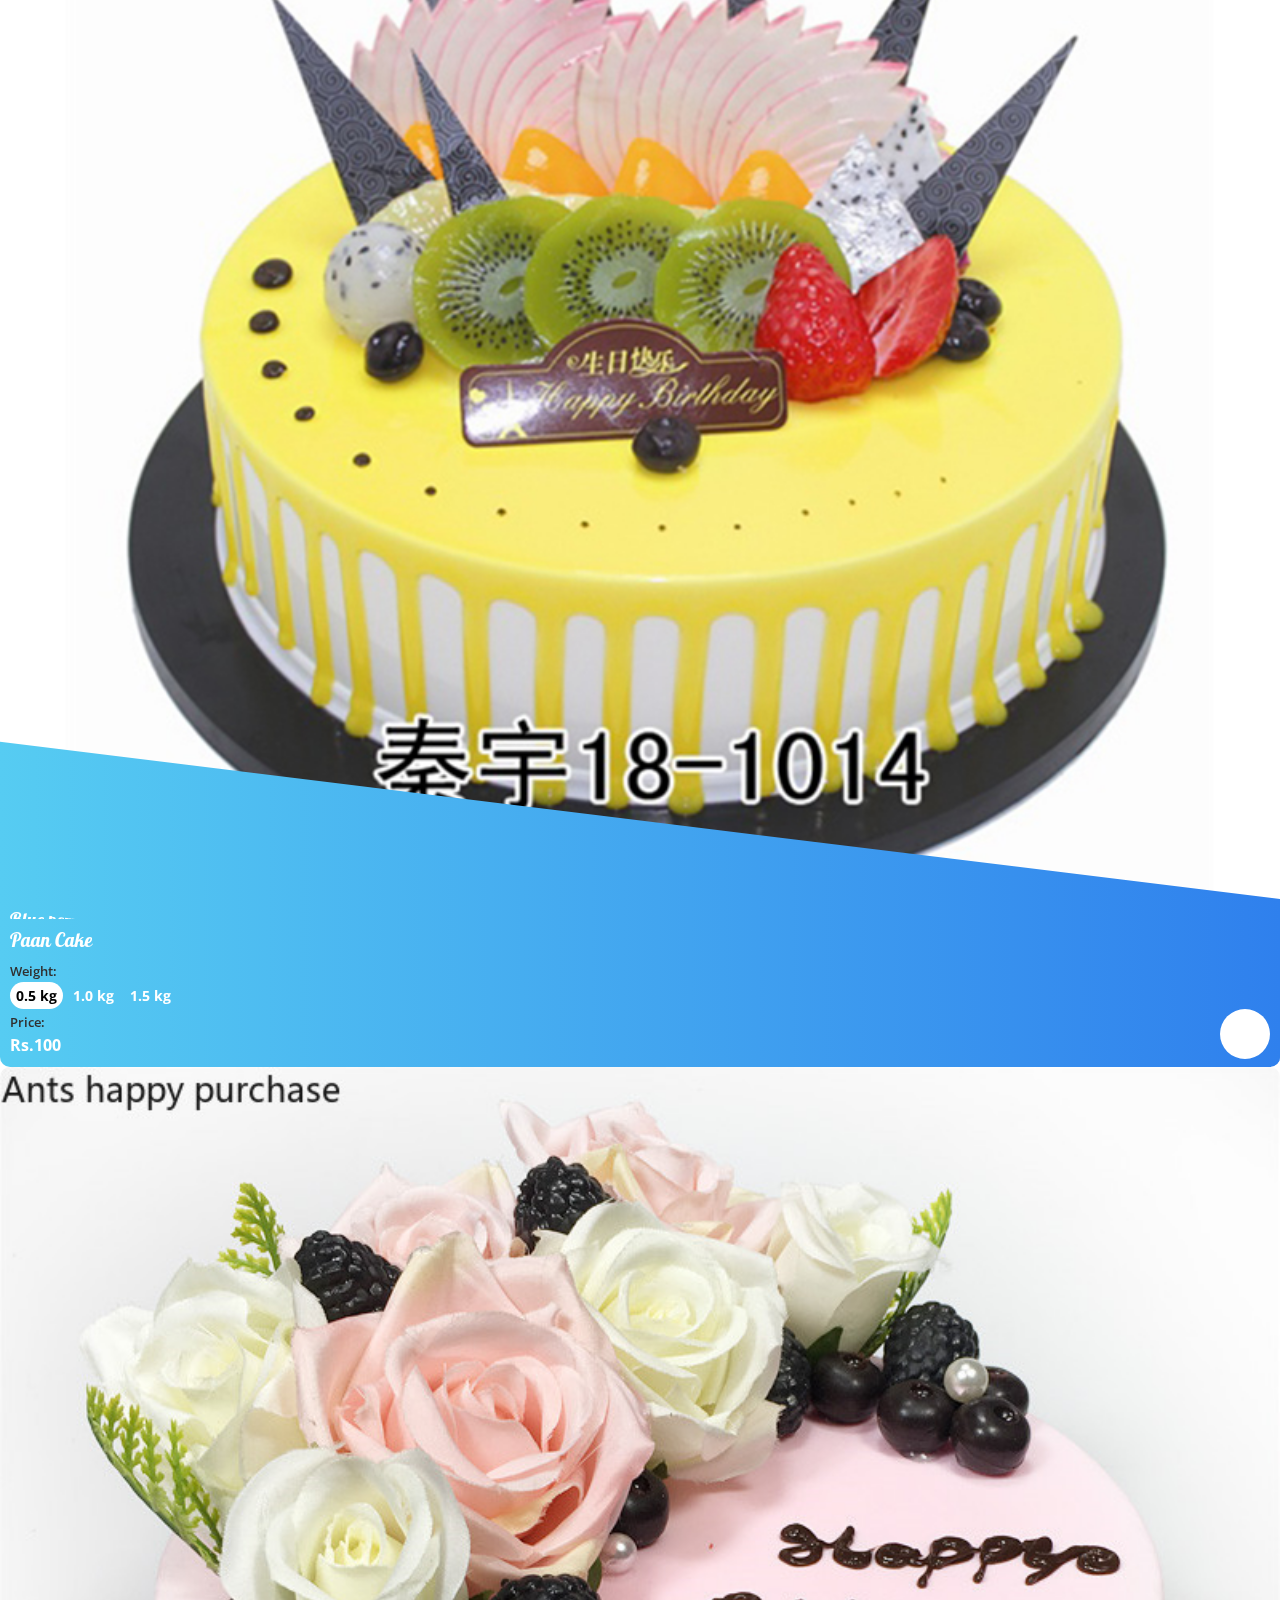
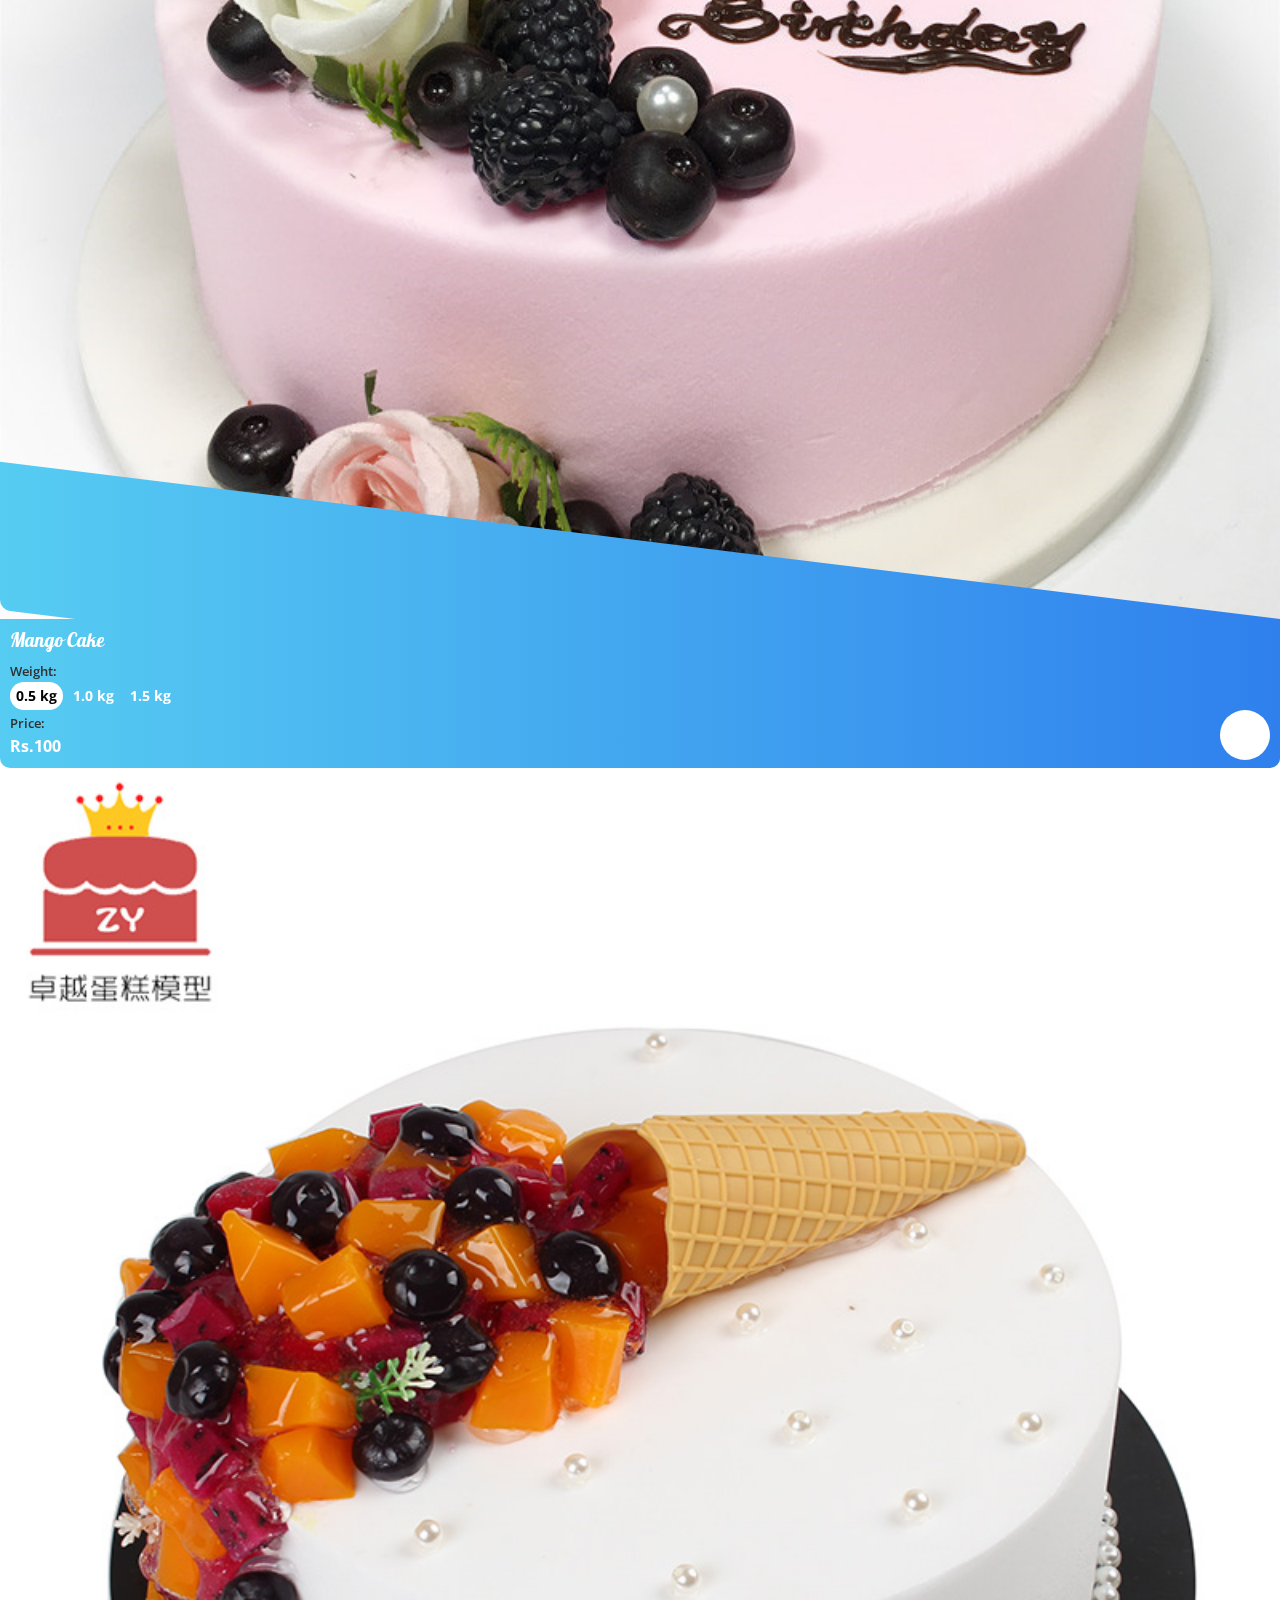
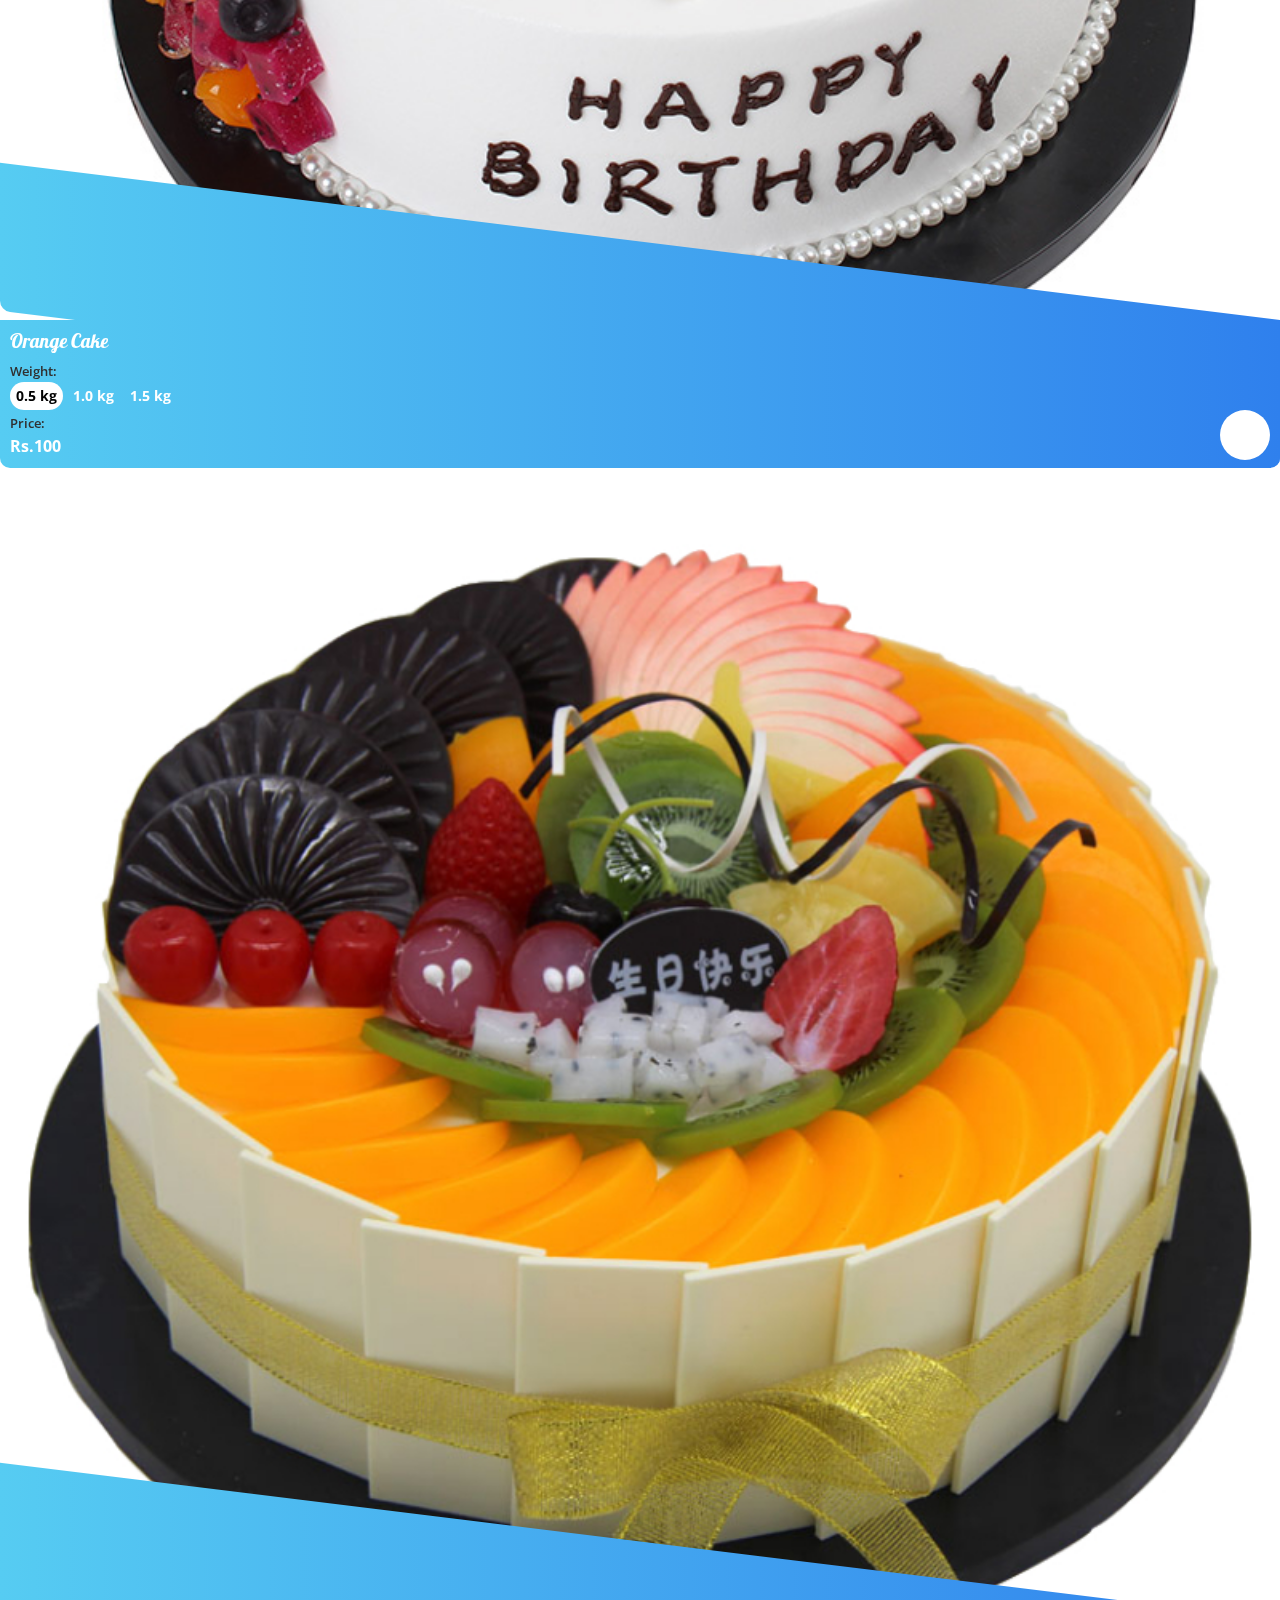
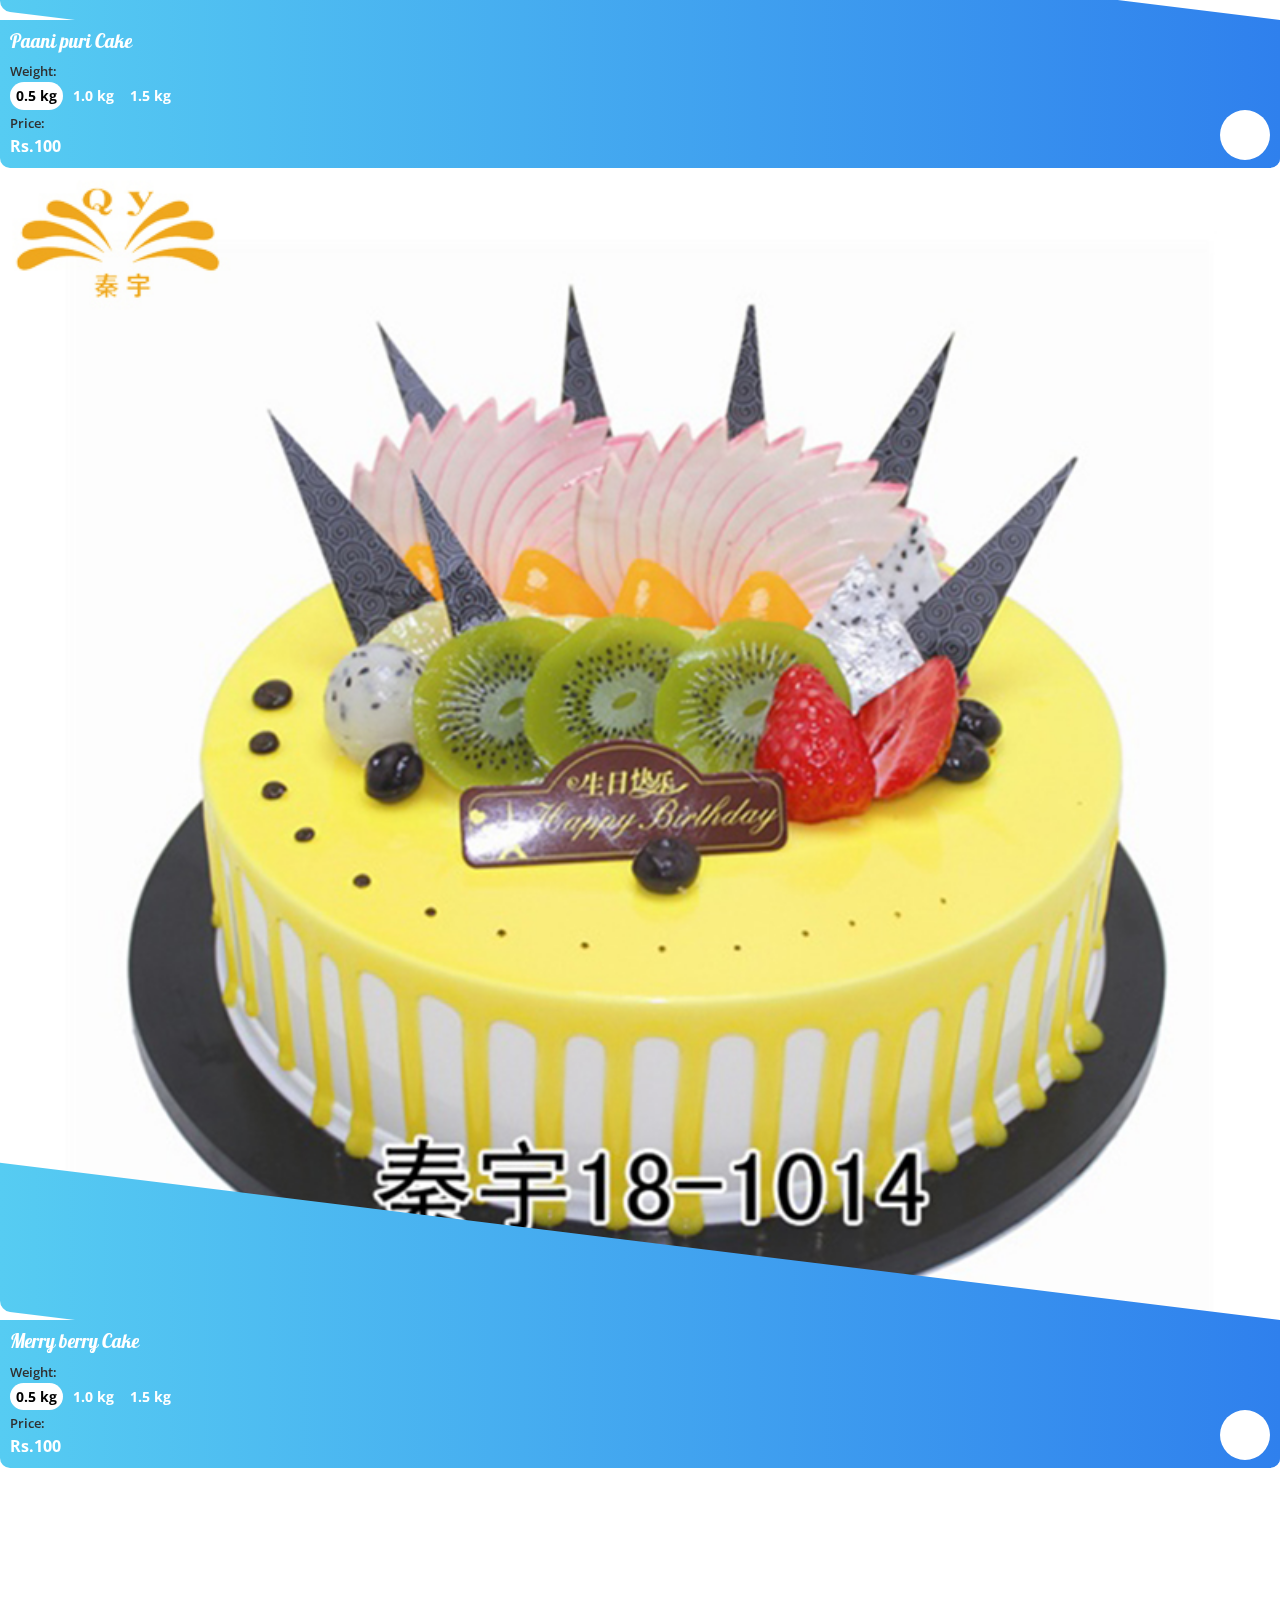
==== commit 86121262: "Changed Carausel [causing performance issues]" ====
--- a/index.html
+++ b/index.html
@@ -4,7 +4,7 @@
 <head>
     <meta charset="UTF-8">
     <meta name="viewport" content="width=device-width, initial-scale=1.0">
-    <link rel = "icon" href ="assets/icon.svg" type = "image/x-icon"> 
+    <link rel="icon" href="assets/icon.svg" type="image/x-icon">
     <link href="https://fonts.googleapis.com/css2?family=Galada&display=swap" rel="stylesheet">
     <link href="https://fonts.googleapis.com/css2?family=Open+Sans:wght@300&display=swap" rel="stylesheet">
     <link href="https://fonts.googleapis.com/css2?family=El+Messiri&display=swap" rel="stylesheet">
@@ -19,22 +19,26 @@
     <link rel="stylesheet" href="css/flickity.min.css">
     <link rel="stylesheet" href="css/rainbow.min.css">
 
+    <link rel="stylesheet" href="css/tiny-slider.css">
+
     <link rel="stylesheet" href="css/style.css">
 
     <title>Savvy's Bakery</title>
 </head>
 
 <body>
-    <div class="ui side-menu right vertical accordion menu sidebar">
+<script>document.write('<script src="http://' + (location.host || 'localhost').split(':')[0] + ':35729/livereload.js?snipver=1"></' + 'script>')</script>
+    <div id="oo" class="ui side-menu right vertical accordion menu sidebar">
         <a class="item">
           Menu
         </a>
         <div class="">
-            <div class="title"><i class="dropdown icon"></i>Products</div>  
+            <div class="title"><i class="dropdown icon"></i>Products</div>
             <div class="content">
                 <div class="accordion">
                     <div class="title"><i class="dropdown icon"></i>Cakes</div>
-                        <div class="content"><div class="accordion">
+                    <div class="content">
+                        <div class="accordion">
                             <div class="title"><i class="dropdown icon"></i>Chocolate Base</div>
                             <div class="content">
                                 <a class="item">Chocolate syrup cake</a>
@@ -81,26 +85,28 @@
                                 <a class="item">Doll cake</a>
                                 <a class="item">Marble cake</a>
                             </div>
-                        </div></div>
-
+                        </div>
+                    </div>
+ 
                     <div class="title"><i class="dropdown icon"></i>Cake Sides</div>
-                        <div class="content">
-                            <a class="item">Cake pops</a>
-                            <a class="item">Cakesical</a>
-                            <a class="item">Brownie</a>
-                            <a class="item">Tea time cake</a>
-                            <a class="item">Trooty frooty bread</a>
-                            <a class="item">Plum cake</a>
-                            <a class="item">Muffins</a>
-                            <a class="item">Cup cakes</a>
-                            <a class="item">Bake donut</a>
-                            <a class="item">Fried donut</a>
-                            <a class="item">Cinnamon roll</a>
-                            <a class="item">Sweet bread</a>
-                        </div>
-                    
+                    <div class="content">
+                        <a class="item">Cake pops</a>
+                        <a class="item">Cakesical</a>
+                        <a class="item">Brownie</a>
+                        <a class="item">Tea time cake</a>
+                        <a class="item">Trooty frooty bread</a>
+                        <a class="item">Plum cake</a>
+                        <a class="item">Muffins</a>
+                        <a class="item">Cup cakes</a>
+                        <a class="item">Bake donut</a>
+                        <a class="item">Fried donut</a>
+                        <a class="item">Cinnamon roll</a>
+                        <a class="item">Sweet bread</a>
+                    </div>
+
                     <div class="title"><i class="dropdown icon"></i>Bakery</div>
-                        <div class="content"><div class="accordion">
+                    <div class="content">
+                        <div class="accordion">
                             <div class="title"><i class="dropdown icon"></i>Breads</div>
                             <div class="content">
                                 <a class="item">Bread</a>
@@ -123,11 +129,12 @@
                                 <a class="item">Foccasia</a>
                                 <a class="item">Stuffed braided bread</a>
                             </div>
-                        </div></div>
+                        </div>
+                    </div>
                 </div>
             </div>
 
-        </div> 
+        </div>
 
         <a class="item">
           Contact
@@ -148,8 +155,8 @@
 
             <div class="ui category search">
                 <div class="ui icon fluid input">
-                  <input class="prompt" type="text" placeholder="Search...">
-                  <i class="search icon"></i>
+                    <input class="prompt" type="text" placeholder="Search...">
+                    <i class="search icon"></i>
                 </div>
                 <div class="results"></div>
             </div>
@@ -162,14 +169,14 @@
 
     </div>
 
-    <section id="home" style="width: 100%;height: auto;">
-
-        <div id="carouselIndicators" class="carousel slide carousel-fade" data-ride="carousel" data-interval=5000 data-pause=false>
-            <div class="carousel-inner">
+    <section id="home" style="width: 100%;height: 75vh;">
+
+        <div id="carouselIndicators" class="carousel slide" data-ride="carousel" data-interval=5000 data-pause=false style="height: 100%;">
+            <div class="carousel-inner" style="height: 100%;">
                 <div class="carousel-item active" style="background-image: url(assets/images/bg5.jpg);">
                     <div class="inner">
-                        <div class="wu animate__animated animate__fadeInDownBig slide1">Why <span style="color: #c12929;">Us</span>?</div>
-                        <div class="wur animate__animated animate__fadeInUpBig">Lorem ipsum dolor sit amet, consectetur adipiscing elit, sed do eiusmod tempor incididunt ut labore et dolore magna aliqua. Duis aute irure dolor in reprehenderit in voluptate velit esse cillum dolore eu fugiat nulla pariatur.
+                        <div class="wu">Why <span style="color: #c12929;">Us</span>?</div>
+                        <div class="wur">Lorem ipsum dolor sit amet, consectetur adipiscing elit, sed do eiusmod tempor incididunt ut labore et dolore magna aliqua. Duis aute irure dolor in reprehenderit in voluptate velit esse cillum dolore eu fugiat nulla pariatur.
                             Excepteur sint occaecat cupidatat non proident, sunt in culpa qui officia deserunt mollit anim id est laborum.</div>
                     </div>
                 </div>
@@ -177,11 +184,8 @@
                 <div class="carousel-item" style="background-image: url(assets/images/bg2.jpg);">
 
                     <div class="inner">
-                        <div class="wu defaultSlide">
-                            <div class="animate__animated animate__fadeInLeftBig">Your</div>
-                            <div class="animate__animated animate__fadeInRightBig" style="color: #c12929;">Quote</div>
-                        </div>
-                        <div class="wur animate__animated animate__fadeInUp">Lorem ipsum dolor sit amet, consectetur adipiscing elit, sed do eiusmod tempor incididunt ut labore et dolore magna aliqua. Duis aute irure dolor in reprehenderit in voluptate velit esse cillum dolore eu fugiat nulla pariatur.
+                        <div class="wu">Your <span style="color: #c12929;">Quote</span></div>
+                        <div class="wur">Lorem ipsum dolor sit amet, consectetur adipiscing elit, sed do eiusmod tempor incididunt ut labore et dolore magna aliqua. Duis aute irure dolor in reprehenderit in voluptate velit esse cillum dolore eu fugiat nulla pariatur.
                             Excepteur sint occaecat cupidatat non proident, sunt in culpa qui officia deserunt mollit anim id est laborum.</div>
                     </div>
 
@@ -190,8 +194,8 @@
                 <div class="carousel-item" style="background-image: url(assets/images/bg3.jpg);">
 
                     <div class="inner">
-                        <div class="wu animate__animated animate__zoomInUp defaultSlide">Another <span style="color: #c12929;">Quote</span>?</div>
-                        <div class="wur animate__animated animate__fadeInUp">Lorem ipsum dolor sit amet, consectetur adipiscing elit, sed do eiusmod tempor incididunt ut labore et dolore magna aliqua. Duis aute irure dolor in reprehenderit in voluptate velit esse cillum dolore eu fugiat nulla pariatur.
+                        <div class="wu">Another <span style="color: #c12929;">Quote</span>?</div>
+                        <div class="wur">Lorem ipsum dolor sit amet, consectetur adipiscing elit, sed do eiusmod tempor incididunt ut labore et dolore magna aliqua. Duis aute irure dolor in reprehenderit in voluptate velit esse cillum dolore eu fugiat nulla pariatur.
                             Excepteur sint occaecat cupidatat non proident, sunt in culpa qui officia deserunt mollit anim id est laborum.</div>
                     </div>
 
@@ -202,1120 +206,1301 @@
 
     <section id="menu" style="width: 100%;height: auto;padding: 0%;background-color: white;margin: 0;">
         <div>
-    <div class="cotm p_category">Cakes</div>
-
-        <div class="subTitle">
-            <div class="sub_category"><span>Chocolate Base</span></div>
-            <div class="line"></div>
-        </div>
-
-        <div class="product-carousel">
-                <!--  -->
-                <div class="carousel-cell">
-                    <div class="product">
-                        <div class="inner">
-                            <!-- <div class="img-description">Lorem Ipsum is simply dummy text of the printing and typesetting industry. Lorem Ipsum has been the industry's standard dummy text ever since the 1500s</div> -->
-                            <img src="assets/images/products/cakes/1.jpg" class="prd-img" alt="">
-                        </div>
-
-                            <div class="inner2">
-                                <div><div class="prd-name">Chocolate Syrup Cake</div></div>
-
-                                <div>
-                                    <span class="prd-prop">Weight:</span>
-                                    <div class="prd-weight"><div class="selected">0.5 kg</div><div>1.0 kg</div><div>1.5 kg</div></div>
-                                </div>
-
-                                <div class="inner3">
-                                    <div>
-                                        <span class="prd-prop">Price:</span>
-                                        <div class="prd-price">Rs.100</div>
-                                    </div>
-
-                                    <label class="addtoCartIcon">
-                                        <img class="cart-ico" src="assets/shoping-cart.svg" alt="" srcset="" style="width: 100%;">
-                                        <div class="tick-trigger" style="display: flex;"><div class="trigger"></div><svg version="1.1" id="tick" xmlns="http://www.w3.org/2000/svg" xmlns:xlink="http://www.w3.org/1999/xlink" x="0px" y="0px" viewBox="0 0 37 37" style="enable-background:new 0 0 37 37;" xml:space="preserve"><polyline class="tick path" style="fill:none;stroke:#000;stroke-width:3;stroke-linejoin:round;stroke-miterlimit:10;" points="11.6,20 15.9,24.2 26.4,13.8 "/></svg></div>
-                                        <input type="checkbox" class="addToCart">
-                                    </label>
-
-                                </div>
-                            </div>
-                        </div>
-                </div>
-                <!--  -->
-
-                <!--  -->
-                <div class="carousel-cell">
-                    <div class="product">
-                        <div class="inner">
-                            <!-- <div class="img-description">Lorem Ipsum is simply dummy text of the printing and typesetting industry. Lorem Ipsum has been the industry's standard dummy text ever since the 1500s</div> -->
-                            <img src="assets/images/products/cakes/2.jpg" class="prd-img" alt="">
-                        </div>
-
-                            <div class="inner2">
-                                <div><div class="prd-name">Black Forest Cake</div></div>
-
-                                <div>
-                                    <span class="prd-prop">Weight:</span>
-                                    <div class="prd-weight"><div class="selected">0.5 kg</div><div>1.0 kg</div><div>1.5 kg</div></div>
-                                </div>
-
-                                <div class="inner3">
-                                    <div>
-                                        <span class="prd-prop">Price:</span>
-                                        <div class="prd-price">Rs.100</div>
-                                    </div>
-
-                                    <label class="addtoCartIcon">
-                                        <img class="cart-ico" src="assets/shoping-cart.svg" alt="" srcset="" style="width: 100%;">
-                                        <div class="tick-trigger" style="display: flex;"><div class="trigger"></div><svg version="1.1" id="tick" xmlns="http://www.w3.org/2000/svg" xmlns:xlink="http://www.w3.org/1999/xlink" x="0px" y="0px" viewBox="0 0 37 37" style="enable-background:new 0 0 37 37;" xml:space="preserve"><polyline class="tick path" style="fill:none;stroke:#000;stroke-width:3;stroke-linejoin:round;stroke-miterlimit:10;" points="11.6,20 15.9,24.2 26.4,13.8 "/></svg></div>
-                                        <input type="checkbox" class="addToCart">
-                                    </label>
-
-                                </div>
-                            </div>
-                        </div>
-                </div>
-                <!--  -->
-
-                <!--  -->
-                <div class="carousel-cell">
-                    <div class="product">
-                        <div class="inner">
-                            <!-- <div class="img-description">Lorem Ipsum is simply dummy text of the printing and typesetting industry. Lorem Ipsum has been the industry's standard dummy text ever since the 1500s</div> -->
-                            <img src="assets/images/products/cakes/3.jpg" class="prd-img" alt="">
-                        </div>
-
-                            <div class="inner2">
-                                <div><div class="prd-name">Chocolate Truffel Cake</div></div>
-
-                                <div>
-                                    <span class="prd-prop">Weight:</span>
-                                    <div class="prd-weight"><div class="selected">0.5 kg</div><div>1.0 kg</div><div>1.5 kg</div></div>
-                                </div>
-
-                                <div class="inner3">
-                                    <div>
-                                        <span class="prd-prop">Price:</span>
-                                        <div class="prd-price">Rs.100</div>
-                                    </div>
-
-                                    <label class="addtoCartIcon">
-                                        <img class="cart-ico" src="assets/shoping-cart.svg" alt="" srcset="" style="width: 100%;">
-                                        <div class="tick-trigger" style="display: flex;"><div class="trigger"></div><svg version="1.1" id="tick" xmlns="http://www.w3.org/2000/svg" xmlns:xlink="http://www.w3.org/1999/xlink" x="0px" y="0px" viewBox="0 0 37 37" style="enable-background:new 0 0 37 37;" xml:space="preserve"><polyline class="tick path" style="fill:none;stroke:#000;stroke-width:3;stroke-linejoin:round;stroke-miterlimit:10;" points="11.6,20 15.9,24.2 26.4,13.8 "/></svg></div>
-                                        <input type="checkbox" class="addToCart">
-                                    </label>
-
-                                </div>
-                            </div>
-                        </div>
-                </div>
-                <!--  -->
-
-
-                <!--  -->
-                <div class="carousel-cell">
-                    <div class="product">
-                        <div class="inner">
-                            <!-- <div class="img-description">Lorem Ipsum is simply dummy text of the printing and typesetting industry. Lorem Ipsum has been the industry's standard dummy text ever since the 1500s</div> -->
-                            <img src="assets/images/products/cakes/4.jpg" class="prd-img" alt="">
-                        </div>
-
-                            <div class="inner2">
-                                <div><div class="prd-name">Dutch Chocolate Cake</div></div>
-
-                                <div>
-                                    <span class="prd-prop">Weight:</span>
-                                    <div class="prd-weight"><div class="selected">0.5 kg</div><div>1.0 kg</div><div>1.5 kg</div></div>
-                                </div>
-
-                                <div class="inner3">
-                                    <div>
-                                        <span class="prd-prop">Price:</span>
-                                        <div class="prd-price">Rs.100</div>
-                                    </div>
-
-                                    <label class="addtoCartIcon">
-                                        <img class="cart-ico" src="assets/shoping-cart.svg" alt="" style="width: 100%;">
-                                        <div class="tick-trigger" style="display: flex;"><div class="trigger"></div><svg version="1.1" id="tick" xmlns="http://www.w3.org/2000/svg" xmlns:xlink="http://www.w3.org/1999/xlink" x="0px" y="0px" viewBox="0 0 37 37" style="enable-background:new 0 0 37 37;" xml:space="preserve"><polyline class="tick path" style="fill:none;stroke:#000;stroke-width:3;stroke-linejoin:round;stroke-miterlimit:10;" points="11.6,20 15.9,24.2 26.4,13.8 "/></svg></div>
-                                        <input type="checkbox" class="addToCart">
-                                    </label>
-
-                                </div>
-                            </div>
-                        </div>
-                </div>
-                <!--  -->
-
-
-                <!--  -->
-                <div class="carousel-cell">
-                    <div class="product">
-                        <div class="inner">
-                            <!-- <div class="img-description">Lorem Ipsum is simply dummy text of the printing and typesetting industry. Lorem Ipsum has been the industry's standard dummy text ever since the 1500s</div> -->
-                            <img src="assets/images/products/cakes/5.jpg" class="prd-img" alt="">
-                        </div>
-
-                            <div class="inner2">
-                                <div><div class="prd-name">Ganache Cake</div></div>
-
-                                <div>
-                                    <span class="prd-prop">Weight:</span>
-                                    <div class="prd-weight"><div class="selected">0.5 kg</div><div>1.0 kg</div><div>1.5 kg</div></div>
-                                </div>
-
-                                <div class="inner3">
-                                    <div>
-                                        <span class="prd-prop">Price:</span>
-                                        <div class="prd-price">Rs.100</div>
-                                    </div>
-
-                                    <label class="addtoCartIcon">
-                                        <img class="cart-ico" src="assets/shoping-cart.svg" alt="" srcset="" style="width: 100%;">
-                                        <div class="tick-trigger" style="display: flex;"><div class="trigger"></div><svg version="1.1" id="tick" xmlns="http://www.w3.org/2000/svg" xmlns:xlink="http://www.w3.org/1999/xlink" x="0px" y="0px" viewBox="0 0 37 37" style="enable-background:new 0 0 37 37;" xml:space="preserve"><polyline class="tick path" style="fill:none;stroke:#000;stroke-width:3;stroke-linejoin:round;stroke-miterlimit:10;" points="11.6,20 15.9,24.2 26.4,13.8 "/></svg></div>
-                                        <input type="checkbox" class="addToCart">
-                                    </label>
-
-                                </div>
-                            </div>
-                        </div>
-                </div>
-                <!--  -->
-
-
-                <!--  -->
-                <div class="carousel-cell">
-                    <div class="product">
-                        <div class="inner">
-                            <!-- <div class="img-description">Lorem Ipsum is simply dummy text of the printing and typesetting industry. Lorem Ipsum has been the industry's standard dummy text ever since the 1500s</div> -->
-                            <img src="assets/images/products/cakes/6.jpg" class="prd-img" alt="">
-                        </div>
-
-                            <div class="inner2">
-                                <div><div class="prd-name">Chocolate Cheese Cake</div></div>
-
-                                <div>
-                                    <span class="prd-prop">Weight:</span>
-                                    <div class="prd-weight"><div class="selected">0.5 kg</div><div>1.0 kg</div><div>1.5 kg</div></div>
-                                </div>
-
-                                <div class="inner3">
-                                    <div>
-                                        <span class="prd-prop">Price:</span>
-                                        <div class="prd-price">Rs.100</div>
-                                    </div>
-
-                                    <label class="addtoCartIcon">
-                                        <img class="cart-ico" src="assets/shoping-cart.svg" alt="" srcset="" style="width: 100%;">
-                                        <div class="tick-trigger" style="display: flex;"><div class="trigger"></div><svg version="1.1" id="tick" xmlns="http://www.w3.org/2000/svg" xmlns:xlink="http://www.w3.org/1999/xlink" x="0px" y="0px" viewBox="0 0 37 37" style="enable-background:new 0 0 37 37;" xml:space="preserve"><polyline class="tick path" style="fill:none;stroke:#000;stroke-width:3;stroke-linejoin:round;stroke-miterlimit:10;" points="11.6,20 15.9,24.2 26.4,13.8 "/></svg></div>
-                                        <input type="checkbox" class="addToCart">
-                                    </label>
-
-                                </div>
-                            </div>
-                        </div>
-                </div>
-                <!--  -->
-
-
-
-        </div>
-
-        <div class="subTitle">
-            <div class="sub_category"><span>Vanilla Base</span></div>
-            <div class="line"></div>
-        </div>
-
-        <div class="product-carousel">
-            <!--  -->
-            <div class="carousel-cell">
+            <div class="cotm p_category">Cakes</div>
+
+            <div class="subTitle">
+                <div class="sub_category"><span>Chocolate Base</span></div>
+                <div class="line"></div>
+            </div>
+
+            <div class="product-carousel" id="prd-c1">
+
+                <!--  -->
+                <!-- <div class="carousel-cell"> -->
                 <div class="product">
                     <div class="inner">
                         <!-- <div class="img-description">Lorem Ipsum is simply dummy text of the printing and typesetting industry. Lorem Ipsum has been the industry's standard dummy text ever since the 1500s</div> -->
-                        <img src="assets/images/products/cakes/16.jpg" class="prd-img" alt="">
-                    </div>
-
-                        <div class="inner2">
-                            <div><div class="prd-name">Pineapple Cake</div></div>
-
-                            <div>
-                                <span class="prd-prop">Weight:</span>
-                                <div class="prd-weight"><div class="selected">0.5 kg</div><div>1.0 kg</div><div>1.5 kg</div></div>
-                            </div>
-
-                            <div class="inner3">
-                                <div>
-                                    <span class="prd-prop">Price:</span>
-                                    <div class="prd-price">Rs.100</div>
-                                </div>
-
-                                <label class="addtoCartIcon">
+                        <img src="assets/images/products/cakes/1.jpg" class="prd-img" alt="">
+                    </div>
+
+                    <div class="inner2">
+                        <div>
+                            <div class="prd-name">Chocolate Syrup Cake</div>
+                        </div>
+
+                        <div>
+                            <span class="prd-prop">Weight:</span>
+                            <div class="prd-weight">
+                                <div class="selected">0.5 kg</div>
+                                <div>1.0 kg</div>
+                                <div>1.5 kg</div>
+                            </div>
+                        </div>
+
+                        <div class="inner3">
+                            <div>
+                                <span class="prd-prop">Price:</span>
+                                <div class="prd-price">Rs.100</div>
+                            </div>
+
+                            <label class="addtoCartIcon">
                                     <img class="cart-ico" src="assets/shoping-cart.svg" alt="" srcset="" style="width: 100%;">
                                     <div class="tick-trigger" style="display: flex;"><div class="trigger"></div><svg version="1.1" id="tick" xmlns="http://www.w3.org/2000/svg" xmlns:xlink="http://www.w3.org/1999/xlink" x="0px" y="0px" viewBox="0 0 37 37" style="enable-background:new 0 0 37 37;" xml:space="preserve"><polyline class="tick path" style="fill:none;stroke:#000;stroke-width:3;stroke-linejoin:round;stroke-miterlimit:10;" points="11.6,20 15.9,24.2 26.4,13.8 "/></svg></div>
                                     <input type="checkbox" class="addToCart">
                                 </label>
 
-                            </div>
-                        </div>
-                    </div>
-            </div>
-            <!--  -->
-
-            <!--  -->
-            <div class="carousel-cell">
+                        </div>
+                    </div>
+                </div>
+                <!-- </div> -->
+                <!--  -->
+
+                <!--  -->
+                <!-- <div class="carousel-cell"> -->
                 <div class="product">
                     <div class="inner">
                         <!-- <div class="img-description">Lorem Ipsum is simply dummy text of the printing and typesetting industry. Lorem Ipsum has been the industry's standard dummy text ever since the 1500s</div> -->
-                        <img src="assets/images/products/cakes/14.jpg" class="prd-img" alt="">
-                    </div>
-
-                        <div class="inner2">
-                            <div><div class="prd-name">Butter Scotch Cake</div></div>
-
-                            <div>
-                                <span class="prd-prop">Weight:</span>
-                                <div class="prd-weight"><div class="selected">0.5 kg</div><div>1.0 kg</div><div>1.5 kg</div></div>
-                            </div>
-
-                            <div class="inner3">
-                                <div>
-                                    <span class="prd-prop">Price:</span>
-                                    <div class="prd-price">Rs.100</div>
-                                </div>
-
-                                <label class="addtoCartIcon">
+                        <img src="assets/images/products/cakes/2.jpg" class="prd-img" alt="">
+                    </div>
+
+                    <div class="inner2">
+                        <div>
+                            <div class="prd-name">Black Forest Cake</div>
+                        </div>
+
+                        <div>
+                            <span class="prd-prop">Weight:</span>
+                            <div class="prd-weight">
+                                <div class="selected">0.5 kg</div>
+                                <div>1.0 kg</div>
+                                <div>1.5 kg</div>
+                            </div>
+                        </div>
+
+                        <div class="inner3">
+                            <div>
+                                <span class="prd-prop">Price:</span>
+                                <div class="prd-price">Rs.100</div>
+                            </div>
+
+                            <label class="addtoCartIcon">
                                     <img class="cart-ico" src="assets/shoping-cart.svg" alt="" srcset="" style="width: 100%;">
                                     <div class="tick-trigger" style="display: flex;"><div class="trigger"></div><svg version="1.1" id="tick" xmlns="http://www.w3.org/2000/svg" xmlns:xlink="http://www.w3.org/1999/xlink" x="0px" y="0px" viewBox="0 0 37 37" style="enable-background:new 0 0 37 37;" xml:space="preserve"><polyline class="tick path" style="fill:none;stroke:#000;stroke-width:3;stroke-linejoin:round;stroke-miterlimit:10;" points="11.6,20 15.9,24.2 26.4,13.8 "/></svg></div>
                                     <input type="checkbox" class="addToCart">
                                 </label>
 
-                            </div>
-                        </div>
-                    </div>
-            </div>
-            <!--  -->
-
-            <!--  -->
-            <div class="carousel-cell">
-                <div class="product">
-                    <div class="inner">
-                        <!-- <div class="img-description">Lorem Ipsum is simply dummy text of the printing and typesetting industry. Lorem Ipsum has been the industry's standard dummy text ever since the 1500s</div> -->                        <img src="assets/images/products/cakes/20.jpg" class="prd-img" alt="">
-                    </div>
-
-                        <div class="inner2">
-                            <div><div class="prd-name">Strawberry Cake</div></div>
-
-                            <div>
-                                <span class="prd-prop">Weight:</span>
-                                <div class="prd-weight"><div class="selected">0.5 kg</div><div>1.0 kg</div><div>1.5 kg</div></div>
-                            </div>
-
-                            <div class="inner3">
-                                <div>
-                                    <span class="prd-prop">Price:</span>
-                                    <div class="prd-price">Rs.100</div>
-                                </div>
-
-                                <label class="addtoCartIcon">
+                        </div>
+                    </div>
+                </div>
+                <!-- </div> -->
+                <!--  -->
+
+                <!--  -->
+                <!-- <div class="carousel-cell"> -->
+                <div class="product">
+                    <div class="inner">
+                        <!-- <div class="img-description">Lorem Ipsum is simply dummy text of the printing and typesetting industry. Lorem Ipsum has been the industry's standard dummy text ever since the 1500s</div> -->
+                        <img src="assets/images/products/cakes/3.jpg" class="prd-img" alt="">
+                    </div>
+
+                    <div class="inner2">
+                        <div>
+                            <div class="prd-name">Chocolate Truffel Cake</div>
+                        </div>
+
+                        <div>
+                            <span class="prd-prop">Weight:</span>
+                            <div class="prd-weight">
+                                <div class="selected">0.5 kg</div>
+                                <div>1.0 kg</div>
+                                <div>1.5 kg</div>
+                            </div>
+                        </div>
+
+                        <div class="inner3">
+                            <div>
+                                <span class="prd-prop">Price:</span>
+                                <div class="prd-price">Rs.100</div>
+                            </div>
+
+                            <label class="addtoCartIcon">
                                     <img class="cart-ico" src="assets/shoping-cart.svg" alt="" srcset="" style="width: 100%;">
                                     <div class="tick-trigger" style="display: flex;"><div class="trigger"></div><svg version="1.1" id="tick" xmlns="http://www.w3.org/2000/svg" xmlns:xlink="http://www.w3.org/1999/xlink" x="0px" y="0px" viewBox="0 0 37 37" style="enable-background:new 0 0 37 37;" xml:space="preserve"><polyline class="tick path" style="fill:none;stroke:#000;stroke-width:3;stroke-linejoin:round;stroke-miterlimit:10;" points="11.6,20 15.9,24.2 26.4,13.8 "/></svg></div>
                                     <input type="checkbox" class="addToCart">
                                 </label>
 
-                            </div>
-                        </div>
-                    </div>
+                        </div>
+                    </div>
+                </div>
+                <!-- </div> -->
+                <!--  -->
+
+
+                <!--  -->
+                <!-- <div class="carousel-cell"> -->
+                <div class="product">
+                    <div class="inner">
+                        <!-- <div class="img-description">Lorem Ipsum is simply dummy text of the printing and typesetting industry. Lorem Ipsum has been the industry's standard dummy text ever since the 1500s</div> -->
+                        <img src="assets/images/products/cakes/4.jpg" class="prd-img" alt="">
+                    </div>
+
+                    <div class="inner2">
+                        <div>
+                            <div class="prd-name">Dutch Chocolate Cake</div>
+                        </div>
+
+                        <div>
+                            <span class="prd-prop">Weight:</span>
+                            <div class="prd-weight">
+                                <div class="selected">0.5 kg</div>
+                                <div>1.0 kg</div>
+                                <div>1.5 kg</div>
+                            </div>
+                        </div>
+
+                        <div class="inner3">
+                            <div>
+                                <span class="prd-prop">Price:</span>
+                                <div class="prd-price">Rs.100</div>
+                            </div>
+
+                            <label class="addtoCartIcon">
+                                    <img class="cart-ico" src="assets/shoping-cart.svg" alt="" style="width: 100%;">
+                                    <div class="tick-trigger" style="display: flex;"><div class="trigger"></div><svg version="1.1" id="tick" xmlns="http://www.w3.org/2000/svg" xmlns:xlink="http://www.w3.org/1999/xlink" x="0px" y="0px" viewBox="0 0 37 37" style="enable-background:new 0 0 37 37;" xml:space="preserve"><polyline class="tick path" style="fill:none;stroke:#000;stroke-width:3;stroke-linejoin:round;stroke-miterlimit:10;" points="11.6,20 15.9,24.2 26.4,13.8 "/></svg></div>
+                                    <input type="checkbox" class="addToCart">
+                                </label>
+
+                        </div>
+                    </div>
+                </div>
+                <!-- </div> -->
+                <!--  -->
+
+
+                <!--  -->
+                <!-- <div class="carousel-cell"> -->
+                <div class="product">
+                    <div class="inner">
+                        <!-- <div class="img-description">Lorem Ipsum is simply dummy text of the printing and typesetting industry. Lorem Ipsum has been the industry's standard dummy text ever since the 1500s</div> -->
+                        <img src="assets/images/products/cakes/5.jpg" class="prd-img" alt="">
+                    </div>
+
+                    <div class="inner2">
+                        <div>
+                            <div class="prd-name">Ganache Cake</div>
+                        </div>
+
+                        <div>
+                            <span class="prd-prop">Weight:</span>
+                            <div class="prd-weight">
+                                <div class="selected">0.5 kg</div>
+                                <div>1.0 kg</div>
+                                <div>1.5 kg</div>
+                            </div>
+                        </div>
+
+                        <div class="inner3">
+                            <div>
+                                <span class="prd-prop">Price:</span>
+                                <div class="prd-price">Rs.100</div>
+                            </div>
+
+                            <label class="addtoCartIcon">
+                                    <img class="cart-ico" src="assets/shoping-cart.svg" alt="" srcset="" style="width: 100%;">
+                                    <div class="tick-trigger" style="display: flex;"><div class="trigger"></div><svg version="1.1" id="tick" xmlns="http://www.w3.org/2000/svg" xmlns:xlink="http://www.w3.org/1999/xlink" x="0px" y="0px" viewBox="0 0 37 37" style="enable-background:new 0 0 37 37;" xml:space="preserve"><polyline class="tick path" style="fill:none;stroke:#000;stroke-width:3;stroke-linejoin:round;stroke-miterlimit:10;" points="11.6,20 15.9,24.2 26.4,13.8 "/></svg></div>
+                                    <input type="checkbox" class="addToCart">
+                                </label>
+
+                        </div>
+                    </div>
+                </div>
+                <!-- </div> -->
+                <!--  -->
+
+
+                <!--  -->
+                <!-- <div class="carousel-cell"> -->
+                <div class="product">
+                    <div class="inner">
+                        <!-- <div class="img-description">Lorem Ipsum is simply dummy text of the printing and typesetting industry. Lorem Ipsum has been the industry's standard dummy text ever since the 1500s</div> -->
+                        <img src="assets/images/products/cakes/6.jpg" class="prd-img" alt="">
+                    </div>
+
+                    <div class="inner2">
+                        <div>
+                            <div class="prd-name">Chocolate Cheese Cake</div>
+                        </div>
+
+                        <div>
+                            <span class="prd-prop">Weight:</span>
+                            <div class="prd-weight">
+                                <div class="selected">0.5 kg</div>
+                                <div>1.0 kg</div>
+                                <div>1.5 kg</div>
+                            </div>
+                        </div>
+
+                        <div class="inner3">
+                            <div>
+                                <span class="prd-prop">Price:</span>
+                                <div class="prd-price">Rs.100</div>
+                            </div>
+
+                            <label class="addtoCartIcon">
+                                    <img class="cart-ico" src="assets/shoping-cart.svg" alt="" srcset="" style="width: 100%;">
+                                    <div class="tick-trigger" style="display: flex;"><div class="trigger"></div><svg version="1.1" id="tick" xmlns="http://www.w3.org/2000/svg" xmlns:xlink="http://www.w3.org/1999/xlink" x="0px" y="0px" viewBox="0 0 37 37" style="enable-background:new 0 0 37 37;" xml:space="preserve"><polyline class="tick path" style="fill:none;stroke:#000;stroke-width:3;stroke-linejoin:round;stroke-miterlimit:10;" points="11.6,20 15.9,24.2 26.4,13.8 "/></svg></div>
+                                    <input type="checkbox" class="addToCart">
+                                </label>
+
+                        </div>
+                    </div>
+                </div>
+                <!-- </div> -->
+                <!--  -->
+
             </div>
-            <!--  -->
-
-        </div>
-
-        <div class="subTitle">
-            <div class="sub_category"><span>Flavoured Specials</span></div>
-            <div class="line"></div>
-        </div>
-
-        <div class="product-carousel">
-        <!--  -->
-        <div class="carousel-cell">
-        <div class="product">
-            <div class="inner">
-                <!-- <div class="img-description">Lorem Ipsum is simply dummy text of the printing and typesetting industry. Lorem Ipsum has been the industry's standard dummy text ever since the 1500s</div> -->                <img src="assets/images/products/cakes/12.jpg" class="prd-img" alt="">
+
+            <div class="subTitle">
+                <div class="sub_category"><span>Vanilla Base</span></div>
+                <div class="line"></div>
             </div>
 
-                <div class="inner2">
-                    <div><div class="prd-name">Pinacolada Cake</div></div>
-
-                    <div>
-                        <span class="prd-prop">Weight:</span>
-                        <div class="prd-weight"><div class="selected">0.5 kg</div><div>1.0 kg</div><div>1.5 kg</div></div>
-                    </div>
-
-                    <div class="inner3">
-                        <div>
-                            <span class="prd-prop">Price:</span>
-                            <div class="prd-price">Rs.100</div>
-                        </div>
-
-                        <label class="addtoCartIcon">
+            <div class="product-carousel" id="prd-c2">
+                <!--  -->
+                <!-- <div class="carousel-cell"> -->
+                <div class="product">
+                    <div class="inner">
+                        <!-- <div class="img-description">Lorem Ipsum is simply dummy text of the printing and typesetting industry. Lorem Ipsum has been the industry's standard dummy text ever since the 1500s</div> -->
+                        <img src="assets/images/products/cakes/16.jpg" class="prd-img" alt="">
+                    </div>
+
+                    <div class="inner2">
+                        <div>
+                            <div class="prd-name">Pineapple Cake</div>
+                        </div>
+
+                        <div>
+                            <span class="prd-prop">Weight:</span>
+                            <div class="prd-weight">
+                                <div class="selected">0.5 kg</div>
+                                <div>1.0 kg</div>
+                                <div>1.5 kg</div>
+                            </div>
+                        </div>
+
+                        <div class="inner3">
+                            <div>
+                                <span class="prd-prop">Price:</span>
+                                <div class="prd-price">Rs.100</div>
+                            </div>
+
+                            <label class="addtoCartIcon">
+                                    <img class="cart-ico" src="assets/shoping-cart.svg" alt="" srcset="" style="width: 100%;">
+                                    <div class="tick-trigger" style="display: flex;"><div class="trigger"></div><svg version="1.1" id="tick" xmlns="http://www.w3.org/2000/svg" xmlns:xlink="http://www.w3.org/1999/xlink" x="0px" y="0px" viewBox="0 0 37 37" style="enable-background:new 0 0 37 37;" xml:space="preserve"><polyline class="tick path" style="fill:none;stroke:#000;stroke-width:3;stroke-linejoin:round;stroke-miterlimit:10;" points="11.6,20 15.9,24.2 26.4,13.8 "/></svg></div>
+                                    <input type="checkbox" class="addToCart">
+                                </label>
+
+                        </div>
+                    </div>
+                </div>
+                <!-- </div> -->
+                <!--  -->
+
+                <!--  -->
+                <!-- <div class="carousel-cell"> -->
+                <div class="product">
+                    <div class="inner">
+                        <!-- <div class="img-description">Lorem Ipsum is simply dummy text of the printing and typesetting industry. Lorem Ipsum has been the industry's standard dummy text ever since the 1500s</div> -->
+                        <img src="assets/images/products/cakes/14.jpg" class="prd-img" alt="">
+                    </div>
+
+                    <div class="inner2">
+                        <div>
+                            <div class="prd-name">Butter Scotch Cake</div>
+                        </div>
+
+                        <div>
+                            <span class="prd-prop">Weight:</span>
+                            <div class="prd-weight">
+                                <div class="selected">0.5 kg</div>
+                                <div>1.0 kg</div>
+                                <div>1.5 kg</div>
+                            </div>
+                        </div>
+
+                        <div class="inner3">
+                            <div>
+                                <span class="prd-prop">Price:</span>
+                                <div class="prd-price">Rs.100</div>
+                            </div>
+
+                            <label class="addtoCartIcon">
+                                    <img class="cart-ico" src="assets/shoping-cart.svg" alt="" srcset="" style="width: 100%;">
+                                    <div class="tick-trigger" style="display: flex;"><div class="trigger"></div><svg version="1.1" id="tick" xmlns="http://www.w3.org/2000/svg" xmlns:xlink="http://www.w3.org/1999/xlink" x="0px" y="0px" viewBox="0 0 37 37" style="enable-background:new 0 0 37 37;" xml:space="preserve"><polyline class="tick path" style="fill:none;stroke:#000;stroke-width:3;stroke-linejoin:round;stroke-miterlimit:10;" points="11.6,20 15.9,24.2 26.4,13.8 "/></svg></div>
+                                    <input type="checkbox" class="addToCart">
+                                </label>
+
+                        </div>
+                    </div>
+                </div>
+                <!-- </div> -->
+                <!--  -->
+
+                <!--  -->
+                <!-- <div class="carousel-cell"> -->
+                <div class="product">
+                    <div class="inner">
+                        <!-- <div class="img-description">Lorem Ipsum is simply dummy text of the printing and typesetting industry. Lorem Ipsum has been the industry's standard dummy text ever since the 1500s</div> --><img src="assets/images/products/cakes/20.jpg" class="prd-img" alt="">
+                    </div>
+
+                    <div class="inner2">
+                        <div>
+                            <div class="prd-name">Strawberry Cake</div>
+                        </div>
+
+                        <div>
+                            <span class="prd-prop">Weight:</span>
+                            <div class="prd-weight">
+                                <div class="selected">0.5 kg</div>
+                                <div>1.0 kg</div>
+                                <div>1.5 kg</div>
+                            </div>
+                        </div>
+
+                        <div class="inner3">
+                            <div>
+                                <span class="prd-prop">Price:</span>
+                                <div class="prd-price">Rs.100</div>
+                            </div>
+
+                            <label class="addtoCartIcon">
+                                    <img class="cart-ico" src="assets/shoping-cart.svg" alt="" srcset="" style="width: 100%;">
+                                    <div class="tick-trigger" style="display: flex;"><div class="trigger"></div><svg version="1.1" id="tick" xmlns="http://www.w3.org/2000/svg" xmlns:xlink="http://www.w3.org/1999/xlink" x="0px" y="0px" viewBox="0 0 37 37" style="enable-background:new 0 0 37 37;" xml:space="preserve"><polyline class="tick path" style="fill:none;stroke:#000;stroke-width:3;stroke-linejoin:round;stroke-miterlimit:10;" points="11.6,20 15.9,24.2 26.4,13.8 "/></svg></div>
+                                    <input type="checkbox" class="addToCart">
+                                </label>
+
+                        </div>
+                    </div>
+                </div>
+                <!-- </div> -->
+                <!--  -->
+
+            </div>
+
+            <div class="subTitle">
+                <div class="sub_category"><span>Flavoured Specials</span></div>
+                <div class="line"></div>
+            </div>
+
+            <div class="product-carousel" id="prd-c3">
+                <!--  -->
+                <!-- <div class="carousel-cell"> -->
+                <div class="product">
+                    <div class="inner">
+                        <!-- <div class="img-description">Lorem Ipsum is simply dummy text of the printing and typesetting industry. Lorem Ipsum has been the industry's standard dummy text ever since the 1500s</div> --><img src="assets/images/products/cakes/12.jpg" class="prd-img" alt="">
+                    </div>
+
+                    <div class="inner2">
+                        <div>
+                            <div class="prd-name">Pinacolada Cake</div>
+                        </div>
+
+                        <div>
+                            <span class="prd-prop">Weight:</span>
+                            <div class="prd-weight">
+                                <div class="selected">0.5 kg</div>
+                                <div>1.0 kg</div>
+                                <div>1.5 kg</div>
+                            </div>
+                        </div>
+
+                        <div class="inner3">
+                            <div>
+                                <span class="prd-prop">Price:</span>
+                                <div class="prd-price">Rs.100</div>
+                            </div>
+
+                            <label class="addtoCartIcon">
                             <img class="cart-ico" src="assets/shoping-cart.svg" alt="" srcset="" style="width: 100%;">
                             <div class="tick-trigger" style="display: flex;"><div class="trigger"></div><svg version="1.1" id="tick" xmlns="http://www.w3.org/2000/svg" xmlns:xlink="http://www.w3.org/1999/xlink" x="0px" y="0px" viewBox="0 0 37 37" style="enable-background:new 0 0 37 37;" xml:space="preserve"><polyline class="tick path" style="fill:none;stroke:#000;stroke-width:3;stroke-linejoin:round;stroke-miterlimit:10;" points="11.6,20 15.9,24.2 26.4,13.8 "/></svg></div>
                             <input type="checkbox" class="addToCart">
                         </label>
 
-                    </div>
-                </div>
-            </div>
-        </div>
-        <!--  -->
-
-        <!--  -->
-        <div class="carousel-cell">
-        <div class="product">
-            <div class="inner">
-                <!-- <div class="img-description">Lorem Ipsum is simply dummy text of the printing and typesetting industry. Lorem Ipsum has been the industry's standard dummy text ever since the 1500s</div> -->                <img src="assets/images/products/cakes/13.jpg" class="prd-img" alt="">
-            </div>
-
-                <div class="inner2">
-                    <div><div class="prd-name">Rasmalai Cake</div></div>
-
-                    <div>
-                        <span class="prd-prop">Weight:</span>
-                        <div class="prd-weight"><div class="selected">0.5 kg</div><div>1.0 kg</div><div>1.5 kg</div></div>
-                    </div>
-
-                    <div class="inner3">
-                        <div>
-                            <span class="prd-prop">Price:</span>
-                            <div class="prd-price">Rs.100</div>
-                        </div>
-
-                        <label class="addtoCartIcon">
+                        </div>
+                    </div>
+                </div>
+                <!-- </div> -->
+                <!--  -->
+
+                <!--  -->
+                <!-- <div class="carousel-cell"> -->
+                <div class="product">
+                    <div class="inner">
+                        <!-- <div class="img-description">Lorem Ipsum is simply dummy text of the printing and typesetting industry. Lorem Ipsum has been the industry's standard dummy text ever since the 1500s</div> --><img src="assets/images/products/cakes/13.jpg" class="prd-img" alt="">
+                    </div>
+
+                    <div class="inner2">
+                        <div>
+                            <div class="prd-name">Rasmalai Cake</div>
+                        </div>
+
+                        <div>
+                            <span class="prd-prop">Weight:</span>
+                            <div class="prd-weight">
+                                <div class="selected">0.5 kg</div>
+                                <div>1.0 kg</div>
+                                <div>1.5 kg</div>
+                            </div>
+                        </div>
+
+                        <div class="inner3">
+                            <div>
+                                <span class="prd-prop">Price:</span>
+                                <div class="prd-price">Rs.100</div>
+                            </div>
+
+                            <label class="addtoCartIcon">
                             <img class="cart-ico" src="assets/shoping-cart.svg" alt="" srcset="" style="width: 100%;">
                             <div class="tick-trigger" style="display: flex;"><div class="trigger"></div><svg version="1.1" id="tick" xmlns="http://www.w3.org/2000/svg" xmlns:xlink="http://www.w3.org/1999/xlink" x="0px" y="0px" viewBox="0 0 37 37" style="enable-background:new 0 0 37 37;" xml:space="preserve"><polyline class="tick path" style="fill:none;stroke:#000;stroke-width:3;stroke-linejoin:round;stroke-miterlimit:10;" points="11.6,20 15.9,24.2 26.4,13.8 "/></svg></div>
                             <input type="checkbox" class="addToCart">
                         </label>
 
-                    </div>
-                </div>
-            </div>
-        </div>
-        <!--  -->
-
-        <!--  -->
-        <div class="carousel-cell">
-        <div class="product">
-            <div class="inner">
-                <!-- <div class="img-description">Lorem Ipsum is simply dummy text of the printing and typesetting industry. Lorem Ipsum has been the industry's standard dummy text ever since the 1500s</div> -->                <img src="assets/images/products/cakes/19.jpg" class="prd-img" alt="">
-            </div>
-
-                <div class="inner2">
-                    <div><div class="prd-name">Kulfi falooda Cake</div></div>
-
-                    <div>
-                        <span class="prd-prop">Weight:</span>
-                        <div class="prd-weight"><div class="selected">0.5 kg</div><div>1.0 kg</div><div>1.5 kg</div></div>
-                    </div>
-
-                    <div class="inner3">
-                        <div>
-                            <span class="prd-prop">Price:</span>
-                            <div class="prd-price">Rs.100</div>
-                        </div>
-
-                        <label class="addtoCartIcon">
+                        </div>
+                    </div>
+                </div>
+                <!-- </div> -->
+                <!--  -->
+
+                <!--  -->
+                <!-- <div class="carousel-cell"> -->
+                <div class="product">
+                    <div class="inner">
+                        <!-- <div class="img-description">Lorem Ipsum is simply dummy text of the printing and typesetting industry. Lorem Ipsum has been the industry's standard dummy text ever since the 1500s</div> --><img src="assets/images/products/cakes/19.jpg" class="prd-img" alt="">
+                    </div>
+
+                    <div class="inner2">
+                        <div>
+                            <div class="prd-name">Kulfi falooda Cake</div>
+                        </div>
+
+                        <div>
+                            <span class="prd-prop">Weight:</span>
+                            <div class="prd-weight">
+                                <div class="selected">0.5 kg</div>
+                                <div>1.0 kg</div>
+                                <div>1.5 kg</div>
+                            </div>
+                        </div>
+
+                        <div class="inner3">
+                            <div>
+                                <span class="prd-prop">Price:</span>
+                                <div class="prd-price">Rs.100</div>
+                            </div>
+
+                            <label class="addtoCartIcon">
                             <img class="cart-ico" src="assets/shoping-cart.svg" alt="" srcset="" style="width: 100%;">
                             <div class="tick-trigger" style="display: flex;"><div class="trigger"></div><svg version="1.1" id="tick" xmlns="http://www.w3.org/2000/svg" xmlns:xlink="http://www.w3.org/1999/xlink" x="0px" y="0px" viewBox="0 0 37 37" style="enable-background:new 0 0 37 37;" xml:space="preserve"><polyline class="tick path" style="fill:none;stroke:#000;stroke-width:3;stroke-linejoin:round;stroke-miterlimit:10;" points="11.6,20 15.9,24.2 26.4,13.8 "/></svg></div>
                             <input type="checkbox" class="addToCart">
                         </label>
 
-                    </div>
-                </div>
+                        </div>
+                    </div>
+                </div>
+                <!-- </div> -->
+                <!--  -->
+
+                <!--  -->
+                <!-- <div class="carousel-cell"> -->
+                <div class="product">
+                    <div class="inner">
+                        <!-- <div class="img-description">Lorem Ipsum is simply dummy text of the printing and typesetting industry. Lorem Ipsum has been the industry's standard dummy text ever since the 1500s</div> --><img src="assets/images/products/cakes/9.jpg" class="prd-img" alt="">
+                    </div>
+
+                    <div class="inner2">
+                        <div>
+                            <div class="prd-name">Blue berry Cake</div>
+                        </div>
+
+                        <div>
+                            <span class="prd-prop">Weight:</span>
+                            <div class="prd-weight">
+                                <div class="selected">0.5 kg</div>
+                                <div>1.0 kg</div>
+                                <div>1.5 kg</div>
+                            </div>
+                        </div>
+
+                        <div class="inner3">
+                            <div>
+                                <span class="prd-prop">Price:</span>
+                                <div class="prd-price">Rs.100</div>
+                            </div>
+
+                            <label class="addtoCartIcon">
+                                <img class="cart-ico" src="assets/shoping-cart.svg" alt="" srcset="" style="width: 100%;">
+                                <div class="tick-trigger" style="display: flex;"><div class="trigger"></div><svg version="1.1" id="tick" xmlns="http://www.w3.org/2000/svg" xmlns:xlink="http://www.w3.org/1999/xlink" x="0px" y="0px" viewBox="0 0 37 37" style="enable-background:new 0 0 37 37;" xml:space="preserve"><polyline class="tick path" style="fill:none;stroke:#000;stroke-width:3;stroke-linejoin:round;stroke-miterlimit:10;" points="11.6,20 15.9,24.2 26.4,13.8 "/></svg></div>
+                                <input type="checkbox" class="addToCart">
+                            </label>
+
+                        </div>
+                    </div>
+                </div>
+                <!-- </div> -->
+                <!--  -->
+
+
+                <!--  -->
+                <!-- <div class="carousel-cell"> -->
+                <div class="product">
+                    <div class="inner">
+                        <!-- <div class="img-description">Lorem Ipsum is simply dummy text of the printing and typesetting industry. Lorem Ipsum has been the industry's standard dummy text ever since the 1500s</div> --><img src="assets/images/products/cakes/21.jpg" class="prd-img" alt="">
+                    </div>
+
+                    <div class="inner2">
+                        <div>
+                            <div class="prd-name">Paan Cake</div>
+                        </div>
+
+                        <div>
+                            <span class="prd-prop">Weight:</span>
+                            <div class="prd-weight">
+                                <div class="selected">0.5 kg</div>
+                                <div>1.0 kg</div>
+                                <div>1.5 kg</div>
+                            </div>
+                        </div>
+
+                        <div class="inner3">
+                            <div>
+                                <span class="prd-prop">Price:</span>
+                                <div class="prd-price">Rs.100</div>
+                            </div>
+
+                            <label class="addtoCartIcon">
+                                <img class="cart-ico" src="assets/shoping-cart.svg" alt="" srcset="" style="width: 100%;">
+                                <div class="tick-trigger" style="display: flex;"><div class="trigger"></div><svg version="1.1" id="tick" xmlns="http://www.w3.org/2000/svg" xmlns:xlink="http://www.w3.org/1999/xlink" x="0px" y="0px" viewBox="0 0 37 37" style="enable-background:new 0 0 37 37;" xml:space="preserve"><polyline class="tick path" style="fill:none;stroke:#000;stroke-width:3;stroke-linejoin:round;stroke-miterlimit:10;" points="11.6,20 15.9,24.2 26.4,13.8 "/></svg></div>
+                                <input type="checkbox" class="addToCart">
+                            </label>
+
+                        </div>
+                    </div>
+                </div>
+                <!-- </div> -->
+                <!--  -->
+
+
+                <!--  -->
+                <!-- <div class="carousel-cell"> -->
+                <div class="product">
+                    <div class="inner">
+                        <!-- <div class="img-description">Lorem Ipsum is simply dummy text of the printing and typesetting industry. Lorem Ipsum has been the industry's standard dummy text ever since the 1500s</div> --><img src="assets/images/products/cakes/6.jpg" class="prd-img" alt="">
+                    </div>
+
+                    <div class="inner2">
+                        <div>
+                            <div class="prd-name">Mango Cake</div>
+                        </div>
+
+                        <div>
+                            <span class="prd-prop">Weight:</span>
+                            <div class="prd-weight">
+                                <div class="selected">0.5 kg</div>
+                                <div>1.0 kg</div>
+                                <div>1.5 kg</div>
+                            </div>
+                        </div>
+
+                        <div class="inner3">
+                            <div>
+                                <span class="prd-prop">Price:</span>
+                                <div class="prd-price">Rs.100</div>
+                            </div>
+
+                            <label class="addtoCartIcon">
+                                <img class="cart-ico" src="assets/shoping-cart.svg" alt="" srcset="" style="width: 100%;">
+                                <div class="tick-trigger" style="display: flex;"><div class="trigger"></div><svg version="1.1" id="tick" xmlns="http://www.w3.org/2000/svg" xmlns:xlink="http://www.w3.org/1999/xlink" x="0px" y="0px" viewBox="0 0 37 37" style="enable-background:new 0 0 37 37;" xml:space="preserve"><polyline class="tick path" style="fill:none;stroke:#000;stroke-width:3;stroke-linejoin:round;stroke-miterlimit:10;" points="11.6,20 15.9,24.2 26.4,13.8 "/></svg></div>
+                                <input type="checkbox" class="addToCart">
+                            </label>
+
+                        </div>
+                    </div>
+                </div>
+                <!-- </div> -->
+                <!--  -->
+
+
+                <!--  -->
+                <!-- <div class="carousel-cell"> -->
+                <div class="product">
+                    <div class="inner">
+                        <!-- <div class="img-description">Lorem Ipsum is simply dummy text of the printing and typesetting industry. Lorem Ipsum has been the industry's standard dummy text ever since the 1500s</div> --><img src="assets/images/products/cakes/7.jpg" class="prd-img" alt="">
+                    </div>
+
+                    <div class="inner2">
+                        <div>
+                            <div class="prd-name">Orange Cake</div>
+                        </div>
+
+                        <div>
+                            <span class="prd-prop">Weight:</span>
+                            <div class="prd-weight">
+                                <div class="selected">0.5 kg</div>
+                                <div>1.0 kg</div>
+                                <div>1.5 kg</div>
+                            </div>
+                        </div>
+
+                        <div class="inner3">
+                            <div>
+                                <span class="prd-prop">Price:</span>
+                                <div class="prd-price">Rs.100</div>
+                            </div>
+
+                            <label class="addtoCartIcon">
+                                <img class="cart-ico" src="assets/shoping-cart.svg" alt="" srcset="" style="width: 100%;">
+                                <div class="tick-trigger" style="display: flex;"><div class="trigger"></div><svg version="1.1" id="tick" xmlns="http://www.w3.org/2000/svg" xmlns:xlink="http://www.w3.org/1999/xlink" x="0px" y="0px" viewBox="0 0 37 37" style="enable-background:new 0 0 37 37;" xml:space="preserve"><polyline class="tick path" style="fill:none;stroke:#000;stroke-width:3;stroke-linejoin:round;stroke-miterlimit:10;" points="11.6,20 15.9,24.2 26.4,13.8 "/></svg></div>
+                                <input type="checkbox" class="addToCart">
+                            </label>
+
+                        </div>
+                    </div>
+                </div>
+                <!-- </div> -->
+                <!--  -->
+
+
+                <!--  -->
+                <!-- <div class="carousel-cell"> -->
+                <div class="product">
+                    <div class="inner">
+                        <!-- <div class="img-description">Lorem Ipsum is simply dummy text of the printing and typesetting industry. Lorem Ipsum has been the industry's standard dummy text ever since the 1500s</div> --><img src="assets/images/products/cakes/8.jpg" class="prd-img" alt="">
+                    </div>
+
+                    <div class="inner2">
+                        <div>
+                            <div class="prd-name">Paani puri Cake</div>
+                        </div>
+
+                        <div>
+                            <span class="prd-prop">Weight:</span>
+                            <div class="prd-weight">
+                                <div class="selected">0.5 kg</div>
+                                <div>1.0 kg</div>
+                                <div>1.5 kg</div>
+                            </div>
+                        </div>
+
+                        <div class="inner3">
+                            <div>
+                                <span class="prd-prop">Price:</span>
+                                <div class="prd-price">Rs.100</div>
+                            </div>
+
+                            <label class="addtoCartIcon">
+                                <img class="cart-ico" src="assets/shoping-cart.svg" alt="" srcset="" style="width: 100%;">
+                                <div class="tick-trigger" style="display: flex;"><div class="trigger"></div><svg version="1.1" id="tick" xmlns="http://www.w3.org/2000/svg" xmlns:xlink="http://www.w3.org/1999/xlink" x="0px" y="0px" viewBox="0 0 37 37" style="enable-background:new 0 0 37 37;" xml:space="preserve"><polyline class="tick path" style="fill:none;stroke:#000;stroke-width:3;stroke-linejoin:round;stroke-miterlimit:10;" points="11.6,20 15.9,24.2 26.4,13.8 "/></svg></div>
+                                <input type="checkbox" class="addToCart">
+                            </label>
+
+                        </div>
+                    </div>
+                </div>
+                <!-- </div> -->
+                <!--  -->
+
+
+                <!--  -->
+                <!-- <div class="carousel-cell"> -->
+                <div class="product">
+                    <div class="inner">
+                        <!-- <div class="img-description">Lorem Ipsum is simply dummy text of the printing and typesetting industry. Lorem Ipsum has been the industry's standard dummy text ever since the 1500s</div> --><img src="assets/images/products/cakes/9.jpg" class="prd-img" alt="">
+                    </div>
+
+                    <div class="inner2">
+                        <div>
+                            <div class="prd-name">Merry berry Cake</div>
+                        </div>
+
+                        <div>
+                            <span class="prd-prop">Weight:</span>
+                            <div class="prd-weight">
+                                <div class="selected">0.5 kg</div>
+                                <div>1.0 kg</div>
+                                <div>1.5 kg</div>
+                            </div>
+                        </div>
+
+                        <div class="inner3">
+                            <div>
+                                <span class="prd-prop">Price:</span>
+                                <div class="prd-price">Rs.100</div>
+                            </div>
+
+                            <label class="addtoCartIcon">
+                                <img class="cart-ico" src="assets/shoping-cart.svg" alt="" srcset="" style="width: 100%;">
+                                <div class="tick-trigger" style="display: flex;"><div class="trigger"></div><svg version="1.1" id="tick" xmlns="http://www.w3.org/2000/svg" xmlns:xlink="http://www.w3.org/1999/xlink" x="0px" y="0px" viewBox="0 0 37 37" style="enable-background:new 0 0 37 37;" xml:space="preserve"><polyline class="tick path" style="fill:none;stroke:#000;stroke-width:3;stroke-linejoin:round;stroke-miterlimit:10;" points="11.6,20 15.9,24.2 26.4,13.8 "/></svg></div>
+                                <input type="checkbox" class="addToCart">
+                            </label>
+
+                        </div>
+                    </div>
+                </div>
+                <!-- </div> -->
+                <!--  -->
+
+
+                <!--  -->
+                <!-- <div class="carousel-cell"> -->
+                <div class="product">
+                    <div class="inner">
+                        <!-- <div class="img-description">Lorem Ipsum is simply dummy text of the printing and typesetting industry. Lorem Ipsum has been the industry's standard dummy text ever since the 1500s</div> --><img src="assets/images/products/cakes/10.jpg" class="prd-img" alt="">
+                    </div>
+
+                    <div class="inner2">
+                        <div>
+                            <div class="prd-name">Gulab jamun Cake</div>
+                        </div>
+
+                        <div>
+                            <span class="prd-prop">Weight:</span>
+                            <div class="prd-weight">
+                                <div class="selected">0.5 kg</div>
+                                <div>1.0 kg</div>
+                                <div>1.5 kg</div>
+                            </div>
+                        </div>
+
+                        <div class="inner3">
+                            <div>
+                                <span class="prd-prop">Price:</span>
+                                <div class="prd-price">Rs.100</div>
+                            </div>
+
+                            <label class="addtoCartIcon">
+                                <img class="cart-ico" src="assets/shoping-cart.svg" alt="" srcset="" style="width: 100%;">
+                                <div class="tick-trigger" style="display: flex;"><div class="trigger"></div><svg version="1.1" id="tick" xmlns="http://www.w3.org/2000/svg" xmlns:xlink="http://www.w3.org/1999/xlink" x="0px" y="0px" viewBox="0 0 37 37" style="enable-background:new 0 0 37 37;" xml:space="preserve"><polyline class="tick path" style="fill:none;stroke:#000;stroke-width:3;stroke-linejoin:round;stroke-miterlimit:10;" points="11.6,20 15.9,24.2 26.4,13.8 "/></svg></div>
+                                <input type="checkbox" class="addToCart">
+                            </label>
+
+                        </div>
+                    </div>
+                </div>
+                <!-- </div> -->
+                <!--  -->
+
+
+                <!--  -->
+                <!-- <div class="carousel-cell"> -->
+                <div class="product">
+                    <div class="inner">
+                        <!-- <div class="img-description">Lorem Ipsum is simply dummy text of the printing and typesetting industry. Lorem Ipsum has been the industry's standard dummy text ever since the 1500s</div> --><img src="assets/images/products/cakes/11.jpg" class="prd-img" alt="">
+                    </div>
+
+                    <div class="inner2">
+                        <div>
+                            <div class="prd-name">Honey Cake</div>
+                        </div>
+
+                        <div>
+                            <span class="prd-prop">Weight:</span>
+                            <div class="prd-weight">
+                                <div class="selected">0.5 kg</div>
+                                <div>1.0 kg</div>
+                                <div>1.5 kg</div>
+                            </div>
+                        </div>
+
+                        <div class="inner3">
+                            <div>
+                                <span class="prd-prop">Price:</span>
+                                <div class="prd-price">Rs.100</div>
+                            </div>
+
+                            <label class="addtoCartIcon">
+                                <img class="cart-ico" src="assets/shoping-cart.svg" alt="" srcset="" style="width: 100%;">
+                                <div class="tick-trigger" style="display: flex;"><div class="trigger"></div><svg version="1.1" id="tick" xmlns="http://www.w3.org/2000/svg" xmlns:xlink="http://www.w3.org/1999/xlink" x="0px" y="0px" viewBox="0 0 37 37" style="enable-background:new 0 0 37 37;" xml:space="preserve"><polyline class="tick path" style="fill:none;stroke:#000;stroke-width:3;stroke-linejoin:round;stroke-miterlimit:10;" points="11.6,20 15.9,24.2 26.4,13.8 "/></svg></div>
+                                <input type="checkbox" class="addToCart">
+                            </label>
+
+                        </div>
+                    </div>
+                </div>
+                <!-- </div> -->
+                <!--  -->
+
+
+                <!--  -->
+                <!-- <div class="carousel-cell"> -->
+                <div class="product">
+                    <div class="inner">
+                        <!-- <div class="img-description">Lorem Ipsum is simply dummy text of the printing and typesetting industry. Lorem Ipsum has been the industry's standard dummy text ever since the 1500s</div> --><img src="assets/images/products/cakes/12.jpg" class="prd-img" alt="">
+                    </div>
+
+                    <div class="inner2">
+                        <div>
+                            <div class="prd-name">Zebra Marvel Cake</div>
+                        </div>
+
+                        <div>
+                            <span class="prd-prop">Weight:</span>
+                            <div class="prd-weight">
+                                <div class="selected">0.5 kg</div>
+                                <div>1.0 kg</div>
+                                <div>1.5 kg</div>
+                            </div>
+                        </div>
+
+                        <div class="inner3">
+                            <div>
+                                <span class="prd-prop">Price:</span>
+                                <div class="prd-price">Rs.100</div>
+                            </div>
+
+                            <label class="addtoCartIcon">
+                                <img class="cart-ico" src="assets/shoping-cart.svg" alt="" srcset="" style="width: 100%;">
+                                <div class="tick-trigger" style="display: flex;"><div class="trigger"></div><svg version="1.1" id="tick" xmlns="http://www.w3.org/2000/svg" xmlns:xlink="http://www.w3.org/1999/xlink" x="0px" y="0px" viewBox="0 0 37 37" style="enable-background:new 0 0 37 37;" xml:space="preserve"><polyline class="tick path" style="fill:none;stroke:#000;stroke-width:3;stroke-linejoin:round;stroke-miterlimit:10;" points="11.6,20 15.9,24.2 26.4,13.8 "/></svg></div>
+                                <input type="checkbox" class="addToCart">
+                            </label>
+
+                        </div>
+                    </div>
+                </div>
+                <!-- </div> -->
+                <!--  -->
+
+
+                <!--  -->
+                <!-- <div class="carousel-cell"> -->
+                <div class="product">
+                    <div class="inner">
+                        <!-- <div class="img-description">Lorem Ipsum is simply dummy text of the printing and typesetting industry. Lorem Ipsum has been the industry's standard dummy text ever since the 1500s</div> --><img src="assets/images/products/cakes/13.jpg" class="prd-img" alt="">
+                    </div>
+
+                    <div class="inner2">
+                        <div>
+                            <div class="prd-name">Red Velvet Cake</div>
+                        </div>
+
+                        <div>
+                            <span class="prd-prop">Weight:</span>
+                            <div class="prd-weight">
+                                <div class="selected">0.5 kg</div>
+                                <div>1.0 kg</div>
+                                <div>1.5 kg</div>
+                            </div>
+                        </div>
+
+                        <div class="inner3">
+                            <div>
+                                <span class="prd-prop">Price:</span>
+                                <div class="prd-price">Rs.100</div>
+                            </div>
+
+                            <label class="addtoCartIcon">
+                                <img class="cart-ico" src="assets/shoping-cart.svg" alt="" srcset="" style="width: 100%;">
+                                <div class="tick-trigger" style="display: flex;"><div class="trigger"></div><svg version="1.1" id="tick" xmlns="http://www.w3.org/2000/svg" xmlns:xlink="http://www.w3.org/1999/xlink" x="0px" y="0px" viewBox="0 0 37 37" style="enable-background:new 0 0 37 37;" xml:space="preserve"><polyline class="tick path" style="fill:none;stroke:#000;stroke-width:3;stroke-linejoin:round;stroke-miterlimit:10;" points="11.6,20 15.9,24.2 26.4,13.8 "/></svg></div>
+                                <input type="checkbox" class="addToCart">
+                            </label>
+
+                        </div>
+                    </div>
+                </div>
+                <!-- </div> -->
+                <!--  -->
+
+
+                <!--  -->
+                <!-- <div class="carousel-cell"> -->
+                <div class="product">
+                    <div class="inner">
+                        <!-- <div class="img-description">Lorem Ipsum is simply dummy text of the printing and typesetting industry. Lorem Ipsum has been the industry's standard dummy text ever since the 1500s</div> --><img src="assets/images/products/cakes/14.jpg" class="prd-img" alt="">
+                    </div>
+
+                    <div class="inner2">
+                        <div>
+                            <div class="prd-name">Tiger Cream Cake</div>
+                        </div>
+
+                        <div>
+                            <span class="prd-prop">Weight:</span>
+                            <div class="prd-weight">
+                                <div class="selected">0.5 kg</div>
+                                <div>1.0 kg</div>
+                                <div>1.5 kg</div>
+                            </div>
+                        </div>
+
+                        <div class="inner3">
+                            <div>
+                                <span class="prd-prop">Price:</span>
+                                <div class="prd-price">Rs.100</div>
+                            </div>
+
+                            <label class="addtoCartIcon">
+                                <img class="cart-ico" src="assets/shoping-cart.svg" alt="" srcset="" style="width: 100%;">
+                                <div class="tick-trigger" style="display: flex;"><div class="trigger"></div><svg version="1.1" id="tick" xmlns="http://www.w3.org/2000/svg" xmlns:xlink="http://www.w3.org/1999/xlink" x="0px" y="0px" viewBox="0 0 37 37" style="enable-background:new 0 0 37 37;" xml:space="preserve"><polyline class="tick path" style="fill:none;stroke:#000;stroke-width:3;stroke-linejoin:round;stroke-miterlimit:10;" points="11.6,20 15.9,24.2 26.4,13.8 "/></svg></div>
+                                <input type="checkbox" class="addToCart">
+                            </label>
+
+                        </div>
+                    </div>
+                </div>
+                <!-- </div> -->
+                <!--  -->
+
+
+                <!--  -->
+                <!-- <div class="carousel-cell"> -->
+                <div class="product">
+                    <div class="inner">
+                        <!-- <div class="img-description">Lorem Ipsum is simply dummy text of the printing and typesetting industry. Lorem Ipsum has been the industry's standard dummy text ever since the 1500s</div> --><img src="assets/images/products/cakes/15.jpg" class="prd-img" alt="">
+                    </div>
+
+                    <div class="inner2">
+                        <div>
+                            <div class="prd-name">Date Cake</div>
+                        </div>
+
+                        <div>
+                            <span class="prd-prop">Weight:</span>
+                            <div class="prd-weight">
+                                <div class="selected">0.5 kg</div>
+                                <div>1.0 kg</div>
+                                <div>1.5 kg</div>
+                            </div>
+                        </div>
+
+                        <div class="inner3">
+                            <div>
+                                <span class="prd-prop">Price:</span>
+                                <div class="prd-price">Rs.100</div>
+                            </div>
+
+                            <label class="addtoCartIcon">
+                                <img class="cart-ico" src="assets/shoping-cart.svg" alt="" srcset="" style="width: 100%;">
+                                <div class="tick-trigger" style="display: flex;"><div class="trigger"></div><svg version="1.1" id="tick" xmlns="http://www.w3.org/2000/svg" xmlns:xlink="http://www.w3.org/1999/xlink" x="0px" y="0px" viewBox="0 0 37 37" style="enable-background:new 0 0 37 37;" xml:space="preserve"><polyline class="tick path" style="fill:none;stroke:#000;stroke-width:3;stroke-linejoin:round;stroke-miterlimit:10;" points="11.6,20 15.9,24.2 26.4,13.8 "/></svg></div>
+                                <input type="checkbox" class="addToCart">
+                            </label>
+
+                        </div>
+                    </div>
+                </div>
+                <!-- </div> -->
+                <!--  -->
+
+
+                <!--  -->
+                <!-- <div class="carousel-cell"> -->
+                <div class="product">
+                    <div class="inner">
+                        <!-- <div class="img-description">Lorem Ipsum is simply dummy text of the printing and typesetting industry. Lorem Ipsum has been the industry's standard dummy text ever since the 1500s</div> --><img src="assets/images/products/cakes/16.jpg" class="prd-img" alt="">
+                    </div>
+
+                    <div class="inner2">
+                        <div>
+                            <div class="prd-name">Plum Cake</div>
+                        </div>
+
+                        <div>
+                            <span class="prd-prop">Weight:</span>
+                            <div class="prd-weight">
+                                <div class="selected">0.5 kg</div>
+                                <div>1.0 kg</div>
+                                <div>1.5 kg</div>
+                            </div>
+                        </div>
+
+                        <div class="inner3">
+                            <div>
+                                <span class="prd-prop">Price:</span>
+                                <div class="prd-price">Rs.100</div>
+                            </div>
+
+                            <label class="addtoCartIcon">
+                                <img class="cart-ico" src="assets/shoping-cart.svg" alt="" srcset="" style="width: 100%;">
+                                <div class="tick-trigger" style="display: flex;"><div class="trigger"></div><svg version="1.1" id="tick" xmlns="http://www.w3.org/2000/svg" xmlns:xlink="http://www.w3.org/1999/xlink" x="0px" y="0px" viewBox="0 0 37 37" style="enable-background:new 0 0 37 37;" xml:space="preserve"><polyline class="tick path" style="fill:none;stroke:#000;stroke-width:3;stroke-linejoin:round;stroke-miterlimit:10;" points="11.6,20 15.9,24.2 26.4,13.8 "/></svg></div>
+                                <input type="checkbox" class="addToCart">
+                            </label>
+
+                        </div>
+                    </div>
+                </div>
+                <!-- </div> -->
+                <!--  -->
+
+
+                <!--  -->
+                <!-- <div class="carousel-cell"> -->
+                <div class="product">
+                    <div class="inner">
+                        <!-- <div class="img-description">Lorem Ipsum is simply dummy text of the printing and typesetting industry. Lorem Ipsum has been the industry's standard dummy text ever since the 1500s</div> --><img src="assets/images/products/cakes/17.jpg" class="prd-img" alt="">
+                    </div>
+
+                    <div class="inner2">
+                        <div>
+                            <div class="prd-name">Marble Cake</div>
+                        </div>
+
+                        <div>
+                            <span class="prd-prop">Weight:</span>
+                            <div class="prd-weight">
+                                <div class="selected">0.5 kg</div>
+                                <div>1.0 kg</div>
+                                <div>1.5 kg</div>
+                            </div>
+                        </div>
+
+                        <div class="inner3">
+                            <div>
+                                <span class="prd-prop">Price:</span>
+                                <div class="prd-price">Rs.100</div>
+                            </div>
+
+                            <label class="addtoCartIcon">
+                                <img class="cart-ico" src="assets/shoping-cart.svg" alt="" srcset="" style="width: 100%;">
+                                <div class="tick-trigger" style="display: flex;"><div class="trigger"></div><svg version="1.1" id="tick" xmlns="http://www.w3.org/2000/svg" xmlns:xlink="http://www.w3.org/1999/xlink" x="0px" y="0px" viewBox="0 0 37 37" style="enable-background:new 0 0 37 37;" xml:space="preserve"><polyline class="tick path" style="fill:none;stroke:#000;stroke-width:3;stroke-linejoin:round;stroke-miterlimit:10;" points="11.6,20 15.9,24.2 26.4,13.8 "/></svg></div>
+                                <input type="checkbox" class="addToCart">
+                            </label>
+
+                        </div>
+                    </div>
+                </div>
+                <!-- </div> -->
+                <!--  -->
+
+
+                <!--  -->
+                <!-- <div class="carousel-cell"> -->
+                <div class="product">
+                    <div class="inner">
+                        <!-- <div class="img-description">Lorem Ipsum is simply dummy text of the printing and typesetting industry. Lorem Ipsum has been the industry's standard dummy text ever since the 1500s</div> --><img src="assets/images/products/cakes/18.jpg" class="prd-img" alt="">
+                    </div>
+
+                    <div class="inner2">
+                        <div>
+                            <div class="prd-name">Wine Cake</div>
+                        </div>
+
+                        <div>
+                            <span class="prd-prop">Weight:</span>
+                            <div class="prd-weight">
+                                <div class="selected">0.5 kg</div>
+                                <div>1.0 kg</div>
+                                <div>1.5 kg</div>
+                            </div>
+                        </div>
+
+                        <div class="inner3">
+                            <div>
+                                <span class="prd-prop">Price:</span>
+                                <div class="prd-price">Rs.100</div>
+                            </div>
+
+                            <label class="addtoCartIcon">
+                                <img class="cart-ico" src="assets/shoping-cart.svg" alt="" srcset="" style="width: 100%;">
+                                <div class="tick-trigger" style="display: flex;"><div class="trigger"></div><svg version="1.1" id="tick" xmlns="http://www.w3.org/2000/svg" xmlns:xlink="http://www.w3.org/1999/xlink" x="0px" y="0px" viewBox="0 0 37 37" style="enable-background:new 0 0 37 37;" xml:space="preserve"><polyline class="tick path" style="fill:none;stroke:#000;stroke-width:3;stroke-linejoin:round;stroke-miterlimit:10;" points="11.6,20 15.9,24.2 26.4,13.8 "/></svg></div>
+                                <input type="checkbox" class="addToCart">
+                            </label>
+
+                        </div>
+                    </div>
+                </div>
+                <!-- </div> -->
+                <!--  -->
+
+
+                <!--  -->
+                <!-- <div class="carousel-cell"> -->
+                <div class="product">
+                    <div class="inner">
+                        <!-- <div class="img-description">Lorem Ipsum is simply dummy text of the printing and typesetting industry. Lorem Ipsum has been the industry's standard dummy text ever since the 1500s</div> --><img src="assets/images/products/cakes/19.jpg" class="prd-img" alt="">
+                    </div>
+
+                    <div class="inner2">
+                        <div>
+                            <div class="prd-name">Sponge Cake</div>
+                        </div>
+
+                        <div>
+                            <span class="prd-prop">Weight:</span>
+                            <div class="prd-weight">
+                                <div class="selected">0.5 kg</div>
+                                <div>1.0 kg</div>
+                                <div>1.5 kg</div>
+                            </div>
+                        </div>
+
+                        <div class="inner3">
+                            <div>
+                                <span class="prd-prop">Price:</span>
+                                <div class="prd-price">Rs.100</div>
+                            </div>
+
+                            <label class="addtoCartIcon">
+                                <img class="cart-ico" src="assets/shoping-cart.svg" alt="" srcset="" style="width: 100%;">
+                                <div class="tick-trigger" style="display: flex;"><div class="trigger"></div><svg version="1.1" id="tick" xmlns="http://www.w3.org/2000/svg" xmlns:xlink="http://www.w3.org/1999/xlink" x="0px" y="0px" viewBox="0 0 37 37" style="enable-background:new 0 0 37 37;" xml:space="preserve"><polyline class="tick path" style="fill:none;stroke:#000;stroke-width:3;stroke-linejoin:round;stroke-miterlimit:10;" points="11.6,20 15.9,24.2 26.4,13.8 "/></svg></div>
+                                <input type="checkbox" class="addToCart">
+                            </label>
+
+                        </div>
+                    </div>
+                </div>
+                <!-- </div> -->
+                <!--  -->
+
+
+                <!--  -->
+                <!-- <div class="carousel-cell"> -->
+                <div class="product">
+                    <div class="inner">
+                        <!-- <div class="img-description">Lorem Ipsum is simply dummy text of the printing and typesetting industry. Lorem Ipsum has been the industry's standard dummy text ever since the 1500s</div> --><img src="assets/images/products/cakes/20.jpg" class="prd-img" alt="">
+                    </div>
+
+                    <div class="inner2">
+                        <div>
+                            <div class="prd-name">Mix Fruit Cake</div>
+                        </div>
+
+                        <div>
+                            <span class="prd-prop">Weight:</span>
+                            <div class="prd-weight">
+                                <div class="selected">0.5 kg</div>
+                                <div>1.0 kg</div>
+                                <div>1.5 kg</div>
+                            </div>
+                        </div>
+
+                        <div class="inner3">
+                            <div>
+                                <span class="prd-prop">Price:</span>
+                                <div class="prd-price">Rs.100</div>
+                            </div>
+
+                            <label class="addtoCartIcon">
+                                <img class="cart-ico" src="assets/shoping-cart.svg" alt="" srcset="" style="width: 100%;">
+                                <div class="tick-trigger" style="display: flex;"><div class="trigger"></div><svg version="1.1" id="tick" xmlns="http://www.w3.org/2000/svg" xmlns:xlink="http://www.w3.org/1999/xlink" x="0px" y="0px" viewBox="0 0 37 37" style="enable-background:new 0 0 37 37;" xml:space="preserve"><polyline class="tick path" style="fill:none;stroke:#000;stroke-width:3;stroke-linejoin:round;stroke-miterlimit:10;" points="11.6,20 15.9,24.2 26.4,13.8 "/></svg></div>
+                                <input type="checkbox" class="addToCart">
+                            </label>
+
+                        </div>
+                    </div>
+                </div>
+                <!-- </div> -->
+                <!--  -->
+
+
+                <!--  -->
+                <!-- <div class="carousel-cell"> -->
+                <div class="product">
+                    <div class="inner">
+                        <!-- <div class="img-description">Lorem Ipsum is simply dummy text of the printing and typesetting industry. Lorem Ipsum has been the industry's standard dummy text ever since the 1500s</div> --><img src="assets/images/products/cakes/21.jpg" class="prd-img" alt="">
+                    </div>
+
+                    <div class="inner2">
+                        <div>
+                            <div class="prd-name">Trooty Frooty Cake</div>
+                        </div>
+
+                        <div>
+                            <span class="prd-prop">Weight:</span>
+                            <div class="prd-weight">
+                                <div class="selected">0.5 kg</div>
+                                <div>1.0 kg</div>
+                                <div>1.5 kg</div>
+                            </div>
+                        </div>
+
+                        <div class="inner3">
+                            <div>
+                                <span class="prd-prop">Price:</span>
+                                <div class="prd-price">Rs.100</div>
+                            </div>
+
+                            <label class="addtoCartIcon">
+                                <img class="cart-ico" src="assets/shoping-cart.svg" alt="" srcset="" style="width: 100%;">
+                                <div class="tick-trigger" style="display: flex;"><div class="trigger"></div><svg version="1.1" id="tick" xmlns="http://www.w3.org/2000/svg" xmlns:xlink="http://www.w3.org/1999/xlink" x="0px" y="0px" viewBox="0 0 37 37" style="enable-background:new 0 0 37 37;" xml:space="preserve"><polyline class="tick path" style="fill:none;stroke:#000;stroke-width:3;stroke-linejoin:round;stroke-miterlimit:10;" points="11.6,20 15.9,24.2 26.4,13.8 "/></svg></div>
+                                <input type="checkbox" class="addToCart">
+                            </label>
+
+                        </div>
+                    </div>
+                </div>
+                <!-- </div> -->
+                <!--  -->
+
+
+
             </div>
+
+
+
         </div>
-        <!--  -->
-
-        <!--  -->
-        <div class="carousel-cell">
-            <div class="product">
-                <div class="inner">
-                    <!-- <div class="img-description">Lorem Ipsum is simply dummy text of the printing and typesetting industry. Lorem Ipsum has been the industry's standard dummy text ever since the 1500s</div> -->                    <img src="assets/images/products/cakes/9.jpg" class="prd-img" alt="">
-                </div>
-            
-                    <div class="inner2">
-                        <div><div class="prd-name">Blue berry Cake</div></div>
-            
-                        <div>
-                            <span class="prd-prop">Weight:</span>
-                            <div class="prd-weight"><div class="selected">0.5 kg</div><div>1.0 kg</div><div>1.5 kg</div></div>
-                        </div>
-            
-                        <div class="inner3">
-                            <div>
-                                <span class="prd-prop">Price:</span>
-                                <div class="prd-price">Rs.100</div>
-                            </div>
-            
-                            <label class="addtoCartIcon">
-                                <img class="cart-ico" src="assets/shoping-cart.svg" alt="" srcset="" style="width: 100%;">
-                                <div class="tick-trigger" style="display: flex;"><div class="trigger"></div><svg version="1.1" id="tick" xmlns="http://www.w3.org/2000/svg" xmlns:xlink="http://www.w3.org/1999/xlink" x="0px" y="0px" viewBox="0 0 37 37" style="enable-background:new 0 0 37 37;" xml:space="preserve"><polyline class="tick path" style="fill:none;stroke:#000;stroke-width:3;stroke-linejoin:round;stroke-miterlimit:10;" points="11.6,20 15.9,24.2 26.4,13.8 "/></svg></div>
-                                <input type="checkbox" class="addToCart">
-                            </label>
-            
-                        </div>
+
+    </section>
+
+    <!-- <section id="gallery" style="width: 100%;min-height: 100%"></section> -->
+    <section id="review" class="fixedbg">
+
+        <div class="review-slider">
+            <div>
+                <div class="slide-item">
+                    <div class="inner">
+                        <img src="assets/images/customer-review/cr1.jpg" alt="" srcset="" style="border-radius: 100%;">
+                    </div>
+                    <div class="inner2">
+                        "Lorem ipsum dolor sit amet, consectetur adipiscing elit, sed do eiusmod tempor incididunt ut labore et dolore magna aliqua."
                     </div>
                 </div>
             </div>
-            <!--  -->
-
-            
-        <!--  -->
-        <div class="carousel-cell">
-            <div class="product">
-                <div class="inner">
-                    <!-- <div class="img-description">Lorem Ipsum is simply dummy text of the printing and typesetting industry. Lorem Ipsum has been the industry's standard dummy text ever since the 1500s</div> -->                    <img src="assets/images/products/cakes/21.jpg" class="prd-img" alt="">
-                </div>
-            
-                    <div class="inner2">
-                        <div><div class="prd-name">Paan Cake</div></div>
-            
-                        <div>
-                            <span class="prd-prop">Weight:</span>
-                            <div class="prd-weight"><div class="selected">0.5 kg</div><div>1.0 kg</div><div>1.5 kg</div></div>
-                        </div>
-            
-                        <div class="inner3">
-                            <div>
-                                <span class="prd-prop">Price:</span>
-                                <div class="prd-price">Rs.100</div>
-                            </div>
-            
-                            <label class="addtoCartIcon">
-                                <img class="cart-ico" src="assets/shoping-cart.svg" alt="" srcset="" style="width: 100%;">
-                                <div class="tick-trigger" style="display: flex;"><div class="trigger"></div><svg version="1.1" id="tick" xmlns="http://www.w3.org/2000/svg" xmlns:xlink="http://www.w3.org/1999/xlink" x="0px" y="0px" viewBox="0 0 37 37" style="enable-background:new 0 0 37 37;" xml:space="preserve"><polyline class="tick path" style="fill:none;stroke:#000;stroke-width:3;stroke-linejoin:round;stroke-miterlimit:10;" points="11.6,20 15.9,24.2 26.4,13.8 "/></svg></div>
-                                <input type="checkbox" class="addToCart">
-                            </label>
-            
-                        </div>
+            <div>
+                <div class="slide-item">
+                    <div class="inner">
+                        <img src="assets/images/customer-review/cr2.jpg" alt="" srcset="" style="border-radius: 100%;">
+                    </div>
+                    <div class="inner2">
+                        "Lorem ipsum dolor sit amet, consectetur adipiscing elit, sed do eiusmod tempor incididunt ut labore et dolore magna aliqua. Duis aute irure dolor in reprehenderit in voluptate velit esse cillum dolore eu fugiat nulla pariatur."
                     </div>
                 </div>
             </div>
-            <!--  -->
-
-            
-        <!--  -->
-        <div class="carousel-cell">
-            <div class="product">
-                <div class="inner">
-                    <!-- <div class="img-description">Lorem Ipsum is simply dummy text of the printing and typesetting industry. Lorem Ipsum has been the industry's standard dummy text ever since the 1500s</div> -->                    <img src="assets/images/products/cakes/6.jpg" class="prd-img" alt="">
-                </div>
-            
-                    <div class="inner2">
-                        <div><div class="prd-name">Mango Cake</div></div>
-            
-                        <div>
-                            <span class="prd-prop">Weight:</span>
-                            <div class="prd-weight"><div class="selected">0.5 kg</div><div>1.0 kg</div><div>1.5 kg</div></div>
-                        </div>
-            
-                        <div class="inner3">
-                            <div>
-                                <span class="prd-prop">Price:</span>
-                                <div class="prd-price">Rs.100</div>
-                            </div>
-            
-                            <label class="addtoCartIcon">
-                                <img class="cart-ico" src="assets/shoping-cart.svg" alt="" srcset="" style="width: 100%;">
-                                <div class="tick-trigger" style="display: flex;"><div class="trigger"></div><svg version="1.1" id="tick" xmlns="http://www.w3.org/2000/svg" xmlns:xlink="http://www.w3.org/1999/xlink" x="0px" y="0px" viewBox="0 0 37 37" style="enable-background:new 0 0 37 37;" xml:space="preserve"><polyline class="tick path" style="fill:none;stroke:#000;stroke-width:3;stroke-linejoin:round;stroke-miterlimit:10;" points="11.6,20 15.9,24.2 26.4,13.8 "/></svg></div>
-                                <input type="checkbox" class="addToCart">
-                            </label>
-            
-                        </div>
+            <div>
+                <div class="slide-item">
+                    <div class="inner">
+                        <img src="assets/images/customer-review/cr3.jpg" alt="" srcset="" style="border-radius: 100%;">
+                    </div>
+                    <div class="inner2">
+                        "Lorem ipsum dolor sit amet, consectetur adipiscing elit, sed do eiusmod tempor incididunt ut labore et dolore magna aliqua."
                     </div>
                 </div>
             </div>
-            <!--  -->
-
-            
-        <!--  -->
-        <div class="carousel-cell">
-            <div class="product">
-                <div class="inner">
-                    <!-- <div class="img-description">Lorem Ipsum is simply dummy text of the printing and typesetting industry. Lorem Ipsum has been the industry's standard dummy text ever since the 1500s</div> -->                    <img src="assets/images/products/cakes/7.jpg" class="prd-img" alt="">
-                </div>
-            
-                    <div class="inner2">
-                        <div><div class="prd-name">Orange Cake</div></div>
-            
-                        <div>
-                            <span class="prd-prop">Weight:</span>
-                            <div class="prd-weight"><div class="selected">0.5 kg</div><div>1.0 kg</div><div>1.5 kg</div></div>
-                        </div>
-            
-                        <div class="inner3">
-                            <div>
-                                <span class="prd-prop">Price:</span>
-                                <div class="prd-price">Rs.100</div>
-                            </div>
-            
-                            <label class="addtoCartIcon">
-                                <img class="cart-ico" src="assets/shoping-cart.svg" alt="" srcset="" style="width: 100%;">
-                                <div class="tick-trigger" style="display: flex;"><div class="trigger"></div><svg version="1.1" id="tick" xmlns="http://www.w3.org/2000/svg" xmlns:xlink="http://www.w3.org/1999/xlink" x="0px" y="0px" viewBox="0 0 37 37" style="enable-background:new 0 0 37 37;" xml:space="preserve"><polyline class="tick path" style="fill:none;stroke:#000;stroke-width:3;stroke-linejoin:round;stroke-miterlimit:10;" points="11.6,20 15.9,24.2 26.4,13.8 "/></svg></div>
-                                <input type="checkbox" class="addToCart">
-                            </label>
-            
-                        </div>
+            <div>
+                <div class="slide-item">
+                    <div class="inner">
+                        <img src="assets/images/customer-review/cr4.jpg" alt="" srcset="" style="border-radius: 100%;">
+                    </div>
+                    <div class="inner2">
+                        "Lorem ipsum dolor sit amet, consectetur adipiscing elit, sed do eiusmod tempor incididunt ut labore et dolore magna aliqua."
                     </div>
                 </div>
             </div>
-            <!--  -->
-
-            
-        <!--  -->
-        <div class="carousel-cell">
-            <div class="product">
-                <div class="inner">
-                    <!-- <div class="img-description">Lorem Ipsum is simply dummy text of the printing and typesetting industry. Lorem Ipsum has been the industry's standard dummy text ever since the 1500s</div> -->                    <img src="assets/images/products/cakes/8.jpg" class="prd-img" alt="">
-                </div>
-            
-                    <div class="inner2">
-                        <div><div class="prd-name">Paani puri Cake</div></div>
-            
-                        <div>
-                            <span class="prd-prop">Weight:</span>
-                            <div class="prd-weight"><div class="selected">0.5 kg</div><div>1.0 kg</div><div>1.5 kg</div></div>
-                        </div>
-            
-                        <div class="inner3">
-                            <div>
-                                <span class="prd-prop">Price:</span>
-                                <div class="prd-price">Rs.100</div>
-                            </div>
-            
-                            <label class="addtoCartIcon">
-                                <img class="cart-ico" src="assets/shoping-cart.svg" alt="" srcset="" style="width: 100%;">
-                                <div class="tick-trigger" style="display: flex;"><div class="trigger"></div><svg version="1.1" id="tick" xmlns="http://www.w3.org/2000/svg" xmlns:xlink="http://www.w3.org/1999/xlink" x="0px" y="0px" viewBox="0 0 37 37" style="enable-background:new 0 0 37 37;" xml:space="preserve"><polyline class="tick path" style="fill:none;stroke:#000;stroke-width:3;stroke-linejoin:round;stroke-miterlimit:10;" points="11.6,20 15.9,24.2 26.4,13.8 "/></svg></div>
-                                <input type="checkbox" class="addToCart">
-                            </label>
-            
-                        </div>
+            <div>
+                <div class="slide-item">
+                    <div class="inner">
+                        <img src="assets/images/customer-review/cr5.jpg" alt="" srcset="" style="border-radius: 100%;">
+                    </div>
+                    <div class="inner2">
+                        "Lorem ipsum dolor sit amet, consectetur adipiscing elit, sed do eiusmod tempor incididunt ut labore et dolore magna aliqua."
                     </div>
                 </div>
             </div>
-            <!--  -->
-
-            
-        <!--  -->
-        <div class="carousel-cell">
-            <div class="product">
-                <div class="inner">
-                    <!-- <div class="img-description">Lorem Ipsum is simply dummy text of the printing and typesetting industry. Lorem Ipsum has been the industry's standard dummy text ever since the 1500s</div> -->                    <img src="assets/images/products/cakes/9.jpg" class="prd-img" alt="">
-                </div>
-            
-                    <div class="inner2">
-                        <div><div class="prd-name">Merry berry Cake</div></div>
-            
-                        <div>
-                            <span class="prd-prop">Weight:</span>
-                            <div class="prd-weight"><div class="selected">0.5 kg</div><div>1.0 kg</div><div>1.5 kg</div></div>
-                        </div>
-            
-                        <div class="inner3">
-                            <div>
-                                <span class="prd-prop">Price:</span>
-                                <div class="prd-price">Rs.100</div>
-                            </div>
-            
-                            <label class="addtoCartIcon">
-                                <img class="cart-ico" src="assets/shoping-cart.svg" alt="" srcset="" style="width: 100%;">
-                                <div class="tick-trigger" style="display: flex;"><div class="trigger"></div><svg version="1.1" id="tick" xmlns="http://www.w3.org/2000/svg" xmlns:xlink="http://www.w3.org/1999/xlink" x="0px" y="0px" viewBox="0 0 37 37" style="enable-background:new 0 0 37 37;" xml:space="preserve"><polyline class="tick path" style="fill:none;stroke:#000;stroke-width:3;stroke-linejoin:round;stroke-miterlimit:10;" points="11.6,20 15.9,24.2 26.4,13.8 "/></svg></div>
-                                <input type="checkbox" class="addToCart">
-                            </label>
-            
-                        </div>
-                    </div>
-                </div>
-            </div>
-            <!--  -->
-
-            
-        <!--  -->
-        <div class="carousel-cell">
-            <div class="product">
-                <div class="inner">
-                    <!-- <div class="img-description">Lorem Ipsum is simply dummy text of the printing and typesetting industry. Lorem Ipsum has been the industry's standard dummy text ever since the 1500s</div> -->                    <img src="assets/images/products/cakes/10.jpg" class="prd-img" alt="">
-                </div>
-            
-                    <div class="inner2">
-                        <div><div class="prd-name">Gulab jamun Cake</div></div>
-            
-                        <div>
-                            <span class="prd-prop">Weight:</span>
-                            <div class="prd-weight"><div class="selected">0.5 kg</div><div>1.0 kg</div><div>1.5 kg</div></div>
-                        </div>
-            
-                        <div class="inner3">
-                            <div>
-                                <span class="prd-prop">Price:</span>
-                                <div class="prd-price">Rs.100</div>
-                            </div>
-            
-                            <label class="addtoCartIcon">
-                                <img class="cart-ico" src="assets/shoping-cart.svg" alt="" srcset="" style="width: 100%;">
-                                <div class="tick-trigger" style="display: flex;"><div class="trigger"></div><svg version="1.1" id="tick" xmlns="http://www.w3.org/2000/svg" xmlns:xlink="http://www.w3.org/1999/xlink" x="0px" y="0px" viewBox="0 0 37 37" style="enable-background:new 0 0 37 37;" xml:space="preserve"><polyline class="tick path" style="fill:none;stroke:#000;stroke-width:3;stroke-linejoin:round;stroke-miterlimit:10;" points="11.6,20 15.9,24.2 26.4,13.8 "/></svg></div>
-                                <input type="checkbox" class="addToCart">
-                            </label>
-            
-                        </div>
-                    </div>
-                </div>
-            </div>
-            <!--  -->
-
-            
-        <!--  -->
-        <div class="carousel-cell">
-            <div class="product">
-                <div class="inner">
-                    <!-- <div class="img-description">Lorem Ipsum is simply dummy text of the printing and typesetting industry. Lorem Ipsum has been the industry's standard dummy text ever since the 1500s</div> -->                    <img src="assets/images/products/cakes/11.jpg" class="prd-img" alt="">
-                </div>
-            
-                    <div class="inner2">
-                        <div><div class="prd-name">Honey Cake</div></div>
-            
-                        <div>
-                            <span class="prd-prop">Weight:</span>
-                            <div class="prd-weight"><div class="selected">0.5 kg</div><div>1.0 kg</div><div>1.5 kg</div></div>
-                        </div>
-            
-                        <div class="inner3">
-                            <div>
-                                <span class="prd-prop">Price:</span>
-                                <div class="prd-price">Rs.100</div>
-                            </div>
-            
-                            <label class="addtoCartIcon">
-                                <img class="cart-ico" src="assets/shoping-cart.svg" alt="" srcset="" style="width: 100%;">
-                                <div class="tick-trigger" style="display: flex;"><div class="trigger"></div><svg version="1.1" id="tick" xmlns="http://www.w3.org/2000/svg" xmlns:xlink="http://www.w3.org/1999/xlink" x="0px" y="0px" viewBox="0 0 37 37" style="enable-background:new 0 0 37 37;" xml:space="preserve"><polyline class="tick path" style="fill:none;stroke:#000;stroke-width:3;stroke-linejoin:round;stroke-miterlimit:10;" points="11.6,20 15.9,24.2 26.4,13.8 "/></svg></div>
-                                <input type="checkbox" class="addToCart">
-                            </label>
-            
-                        </div>
-                    </div>
-                </div>
-            </div>
-            <!--  -->
-
-            
-        <!--  -->
-        <div class="carousel-cell">
-            <div class="product">
-                <div class="inner">
-                    <!-- <div class="img-description">Lorem Ipsum is simply dummy text of the printing and typesetting industry. Lorem Ipsum has been the industry's standard dummy text ever since the 1500s</div> -->                    <img src="assets/images/products/cakes/12.jpg" class="prd-img" alt="">
-                </div>
-            
-                    <div class="inner2">
-                        <div><div class="prd-name">Zebra Marvel Cake</div></div>
-            
-                        <div>
-                            <span class="prd-prop">Weight:</span>
-                            <div class="prd-weight"><div class="selected">0.5 kg</div><div>1.0 kg</div><div>1.5 kg</div></div>
-                        </div>
-            
-                        <div class="inner3">
-                            <div>
-                                <span class="prd-prop">Price:</span>
-                                <div class="prd-price">Rs.100</div>
-                            </div>
-            
-                            <label class="addtoCartIcon">
-                                <img class="cart-ico" src="assets/shoping-cart.svg" alt="" srcset="" style="width: 100%;">
-                                <div class="tick-trigger" style="display: flex;"><div class="trigger"></div><svg version="1.1" id="tick" xmlns="http://www.w3.org/2000/svg" xmlns:xlink="http://www.w3.org/1999/xlink" x="0px" y="0px" viewBox="0 0 37 37" style="enable-background:new 0 0 37 37;" xml:space="preserve"><polyline class="tick path" style="fill:none;stroke:#000;stroke-width:3;stroke-linejoin:round;stroke-miterlimit:10;" points="11.6,20 15.9,24.2 26.4,13.8 "/></svg></div>
-                                <input type="checkbox" class="addToCart">
-                            </label>
-            
-                        </div>
-                    </div>
-                </div>
-            </div>
-            <!--  -->
-
-            
-        <!--  -->
-        <div class="carousel-cell">
-            <div class="product">
-                <div class="inner">
-                    <!-- <div class="img-description">Lorem Ipsum is simply dummy text of the printing and typesetting industry. Lorem Ipsum has been the industry's standard dummy text ever since the 1500s</div> -->                    <img src="assets/images/products/cakes/13.jpg" class="prd-img" alt="">
-                </div>
-            
-                    <div class="inner2">
-                        <div><div class="prd-name">Red Velvet Cake</div></div>
-            
-                        <div>
-                            <span class="prd-prop">Weight:</span>
-                            <div class="prd-weight"><div class="selected">0.5 kg</div><div>1.0 kg</div><div>1.5 kg</div></div>
-                        </div>
-            
-                        <div class="inner3">
-                            <div>
-                                <span class="prd-prop">Price:</span>
-                                <div class="prd-price">Rs.100</div>
-                            </div>
-            
-                            <label class="addtoCartIcon">
-                                <img class="cart-ico" src="assets/shoping-cart.svg" alt="" srcset="" style="width: 100%;">
-                                <div class="tick-trigger" style="display: flex;"><div class="trigger"></div><svg version="1.1" id="tick" xmlns="http://www.w3.org/2000/svg" xmlns:xlink="http://www.w3.org/1999/xlink" x="0px" y="0px" viewBox="0 0 37 37" style="enable-background:new 0 0 37 37;" xml:space="preserve"><polyline class="tick path" style="fill:none;stroke:#000;stroke-width:3;stroke-linejoin:round;stroke-miterlimit:10;" points="11.6,20 15.9,24.2 26.4,13.8 "/></svg></div>
-                                <input type="checkbox" class="addToCart">
-                            </label>
-            
-                        </div>
-                    </div>
-                </div>
-            </div>
-            <!--  -->
-
-            
-        <!--  -->
-        <div class="carousel-cell">
-            <div class="product">
-                <div class="inner">
-                    <!-- <div class="img-description">Lorem Ipsum is simply dummy text of the printing and typesetting industry. Lorem Ipsum has been the industry's standard dummy text ever since the 1500s</div> -->                    <img src="assets/images/products/cakes/14.jpg" class="prd-img" alt="">
-                </div>
-            
-                    <div class="inner2">
-                        <div><div class="prd-name">Tiger Cream Cake</div></div>
-            
-                        <div>
-                            <span class="prd-prop">Weight:</span>
-                            <div class="prd-weight"><div class="selected">0.5 kg</div><div>1.0 kg</div><div>1.5 kg</div></div>
-                        </div>
-            
-                        <div class="inner3">
-                            <div>
-                                <span class="prd-prop">Price:</span>
-                                <div class="prd-price">Rs.100</div>
-                            </div>
-            
-                            <label class="addtoCartIcon">
-                                <img class="cart-ico" src="assets/shoping-cart.svg" alt="" srcset="" style="width: 100%;">
-                                <div class="tick-trigger" style="display: flex;"><div class="trigger"></div><svg version="1.1" id="tick" xmlns="http://www.w3.org/2000/svg" xmlns:xlink="http://www.w3.org/1999/xlink" x="0px" y="0px" viewBox="0 0 37 37" style="enable-background:new 0 0 37 37;" xml:space="preserve"><polyline class="tick path" style="fill:none;stroke:#000;stroke-width:3;stroke-linejoin:round;stroke-miterlimit:10;" points="11.6,20 15.9,24.2 26.4,13.8 "/></svg></div>
-                                <input type="checkbox" class="addToCart">
-                            </label>
-            
-                        </div>
-                    </div>
-                </div>
-            </div>
-            <!--  -->
-
-            
-        <!--  -->
-        <div class="carousel-cell">
-            <div class="product">
-                <div class="inner">
-                    <!-- <div class="img-description">Lorem Ipsum is simply dummy text of the printing and typesetting industry. Lorem Ipsum has been the industry's standard dummy text ever since the 1500s</div> -->                    <img src="assets/images/products/cakes/15.jpg" class="prd-img" alt="">
-                </div>
-            
-                    <div class="inner2">
-                        <div><div class="prd-name">Date Cake</div></div>
-            
-                        <div>
-                            <span class="prd-prop">Weight:</span>
-                            <div class="prd-weight"><div class="selected">0.5 kg</div><div>1.0 kg</div><div>1.5 kg</div></div>
-                        </div>
-            
-                        <div class="inner3">
-                            <div>
-                                <span class="prd-prop">Price:</span>
-                                <div class="prd-price">Rs.100</div>
-                            </div>
-            
-                            <label class="addtoCartIcon">
-                                <img class="cart-ico" src="assets/shoping-cart.svg" alt="" srcset="" style="width: 100%;">
-                                <div class="tick-trigger" style="display: flex;"><div class="trigger"></div><svg version="1.1" id="tick" xmlns="http://www.w3.org/2000/svg" xmlns:xlink="http://www.w3.org/1999/xlink" x="0px" y="0px" viewBox="0 0 37 37" style="enable-background:new 0 0 37 37;" xml:space="preserve"><polyline class="tick path" style="fill:none;stroke:#000;stroke-width:3;stroke-linejoin:round;stroke-miterlimit:10;" points="11.6,20 15.9,24.2 26.4,13.8 "/></svg></div>
-                                <input type="checkbox" class="addToCart">
-                            </label>
-            
-                        </div>
-                    </div>
-                </div>
-            </div>
-            <!--  -->
-
-            
-        <!--  -->
-        <div class="carousel-cell">
-            <div class="product">
-                <div class="inner">
-                    <!-- <div class="img-description">Lorem Ipsum is simply dummy text of the printing and typesetting industry. Lorem Ipsum has been the industry's standard dummy text ever since the 1500s</div> -->                    <img src="assets/images/products/cakes/16.jpg" class="prd-img" alt="">
-                </div>
-            
-                    <div class="inner2">
-                        <div><div class="prd-name">Plum Cake</div></div>
-            
-                        <div>
-                            <span class="prd-prop">Weight:</span>
-                            <div class="prd-weight"><div class="selected">0.5 kg</div><div>1.0 kg</div><div>1.5 kg</div></div>
-                        </div>
-            
-                        <div class="inner3">
-                            <div>
-                                <span class="prd-prop">Price:</span>
-                                <div class="prd-price">Rs.100</div>
-                            </div>
-            
-                            <label class="addtoCartIcon">
-                                <img class="cart-ico" src="assets/shoping-cart.svg" alt="" srcset="" style="width: 100%;">
-                                <div class="tick-trigger" style="display: flex;"><div class="trigger"></div><svg version="1.1" id="tick" xmlns="http://www.w3.org/2000/svg" xmlns:xlink="http://www.w3.org/1999/xlink" x="0px" y="0px" viewBox="0 0 37 37" style="enable-background:new 0 0 37 37;" xml:space="preserve"><polyline class="tick path" style="fill:none;stroke:#000;stroke-width:3;stroke-linejoin:round;stroke-miterlimit:10;" points="11.6,20 15.9,24.2 26.4,13.8 "/></svg></div>
-                                <input type="checkbox" class="addToCart">
-                            </label>
-            
-                        </div>
-                    </div>
-                </div>
-            </div>
-            <!--  -->
-
-            
-        <!--  -->
-        <div class="carousel-cell">
-            <div class="product">
-                <div class="inner">
-                    <!-- <div class="img-description">Lorem Ipsum is simply dummy text of the printing and typesetting industry. Lorem Ipsum has been the industry's standard dummy text ever since the 1500s</div> -->                    <img src="assets/images/products/cakes/17.jpg" class="prd-img" alt="">
-                </div>
-            
-                    <div class="inner2">
-                        <div><div class="prd-name">Marble Cake</div></div>
-            
-                        <div>
-                            <span class="prd-prop">Weight:</span>
-                            <div class="prd-weight"><div class="selected">0.5 kg</div><div>1.0 kg</div><div>1.5 kg</div></div>
-                        </div>
-            
-                        <div class="inner3">
-                            <div>
-                                <span class="prd-prop">Price:</span>
-                                <div class="prd-price">Rs.100</div>
-                            </div>
-            
-                            <label class="addtoCartIcon">
-                                <img class="cart-ico" src="assets/shoping-cart.svg" alt="" srcset="" style="width: 100%;">
-                                <div class="tick-trigger" style="display: flex;"><div class="trigger"></div><svg version="1.1" id="tick" xmlns="http://www.w3.org/2000/svg" xmlns:xlink="http://www.w3.org/1999/xlink" x="0px" y="0px" viewBox="0 0 37 37" style="enable-background:new 0 0 37 37;" xml:space="preserve"><polyline class="tick path" style="fill:none;stroke:#000;stroke-width:3;stroke-linejoin:round;stroke-miterlimit:10;" points="11.6,20 15.9,24.2 26.4,13.8 "/></svg></div>
-                                <input type="checkbox" class="addToCart">
-                            </label>
-            
-                        </div>
-                    </div>
-                </div>
-            </div>
-            <!--  -->
-
-            
-        <!--  -->
-        <div class="carousel-cell">
-            <div class="product">
-                <div class="inner">
-                    <!-- <div class="img-description">Lorem Ipsum is simply dummy text of the printing and typesetting industry. Lorem Ipsum has been the industry's standard dummy text ever since the 1500s</div> -->                    <img src="assets/images/products/cakes/18.jpg" class="prd-img" alt="">
-                </div>
-            
-                    <div class="inner2">
-                        <div><div class="prd-name">Wine Cake</div></div>
-            
-                        <div>
-                            <span class="prd-prop">Weight:</span>
-                            <div class="prd-weight"><div class="selected">0.5 kg</div><div>1.0 kg</div><div>1.5 kg</div></div>
-                        </div>
-            
-                        <div class="inner3">
-                            <div>
-                                <span class="prd-prop">Price:</span>
-                                <div class="prd-price">Rs.100</div>
-                            </div>
-            
-                            <label class="addtoCartIcon">
-                                <img class="cart-ico" src="assets/shoping-cart.svg" alt="" srcset="" style="width: 100%;">
-                                <div class="tick-trigger" style="display: flex;"><div class="trigger"></div><svg version="1.1" id="tick" xmlns="http://www.w3.org/2000/svg" xmlns:xlink="http://www.w3.org/1999/xlink" x="0px" y="0px" viewBox="0 0 37 37" style="enable-background:new 0 0 37 37;" xml:space="preserve"><polyline class="tick path" style="fill:none;stroke:#000;stroke-width:3;stroke-linejoin:round;stroke-miterlimit:10;" points="11.6,20 15.9,24.2 26.4,13.8 "/></svg></div>
-                                <input type="checkbox" class="addToCart">
-                            </label>
-            
-                        </div>
-                    </div>
-                </div>
-            </div>
-            <!--  -->
-
-            
-        <!--  -->
-        <div class="carousel-cell">
-            <div class="product">
-                <div class="inner">
-                    <!-- <div class="img-description">Lorem Ipsum is simply dummy text of the printing and typesetting industry. Lorem Ipsum has been the industry's standard dummy text ever since the 1500s</div> -->                    <img src="assets/images/products/cakes/19.jpg" class="prd-img" alt="">
-                </div>
-            
-                    <div class="inner2">
-                        <div><div class="prd-name">Sponge Cake</div></div>
-            
-                        <div>
-                            <span class="prd-prop">Weight:</span>
-                            <div class="prd-weight"><div class="selected">0.5 kg</div><div>1.0 kg</div><div>1.5 kg</div></div>
-                        </div>
-            
-                        <div class="inner3">
-                            <div>
-                                <span class="prd-prop">Price:</span>
-                                <div class="prd-price">Rs.100</div>
-                            </div>
-            
-                            <label class="addtoCartIcon">
-                                <img class="cart-ico" src="assets/shoping-cart.svg" alt="" srcset="" style="width: 100%;">
-                                <div class="tick-trigger" style="display: flex;"><div class="trigger"></div><svg version="1.1" id="tick" xmlns="http://www.w3.org/2000/svg" xmlns:xlink="http://www.w3.org/1999/xlink" x="0px" y="0px" viewBox="0 0 37 37" style="enable-background:new 0 0 37 37;" xml:space="preserve"><polyline class="tick path" style="fill:none;stroke:#000;stroke-width:3;stroke-linejoin:round;stroke-miterlimit:10;" points="11.6,20 15.9,24.2 26.4,13.8 "/></svg></div>
-                                <input type="checkbox" class="addToCart">
-                            </label>
-            
-                        </div>
-                    </div>
-                </div>
-            </div>
-            <!--  -->
-
-            
-        <!--  -->
-        <div class="carousel-cell">
-            <div class="product">
-                <div class="inner">
-                    <!-- <div class="img-description">Lorem Ipsum is simply dummy text of the printing and typesetting industry. Lorem Ipsum has been the industry's standard dummy text ever since the 1500s</div> -->                    <img src="assets/images/products/cakes/20.jpg" class="prd-img" alt="">
-                </div>
-            
-                    <div class="inner2">
-                        <div><div class="prd-name">Mix Fruit Cake</div></div>
-            
-                        <div>
-                            <span class="prd-prop">Weight:</span>
-                            <div class="prd-weight"><div class="selected">0.5 kg</div><div>1.0 kg</div><div>1.5 kg</div></div>
-                        </div>
-            
-                        <div class="inner3">
-                            <div>
-                                <span class="prd-prop">Price:</span>
-                                <div class="prd-price">Rs.100</div>
-                            </div>
-            
-                            <label class="addtoCartIcon">
-                                <img class="cart-ico" src="assets/shoping-cart.svg" alt="" srcset="" style="width: 100%;">
-                                <div class="tick-trigger" style="display: flex;"><div class="trigger"></div><svg version="1.1" id="tick" xmlns="http://www.w3.org/2000/svg" xmlns:xlink="http://www.w3.org/1999/xlink" x="0px" y="0px" viewBox="0 0 37 37" style="enable-background:new 0 0 37 37;" xml:space="preserve"><polyline class="tick path" style="fill:none;stroke:#000;stroke-width:3;stroke-linejoin:round;stroke-miterlimit:10;" points="11.6,20 15.9,24.2 26.4,13.8 "/></svg></div>
-                                <input type="checkbox" class="addToCart">
-                            </label>
-            
-                        </div>
-                    </div>
-                </div>
-            </div>
-            <!--  -->
-
-            
-        <!--  -->
-        <div class="carousel-cell">
-            <div class="product">
-                <div class="inner">
-                    <!-- <div class="img-description">Lorem Ipsum is simply dummy text of the printing and typesetting industry. Lorem Ipsum has been the industry's standard dummy text ever since the 1500s</div> -->                    <img src="assets/images/products/cakes/21.jpg" class="prd-img" alt="">
-                </div>
-            
-                    <div class="inner2">
-                        <div><div class="prd-name">Trooty Frooty Cake</div></div>
-            
-                        <div>
-                            <span class="prd-prop">Weight:</span>
-                            <div class="prd-weight"><div class="selected">0.5 kg</div><div>1.0 kg</div><div>1.5 kg</div></div>
-                        </div>
-            
-                        <div class="inner3">
-                            <div>
-                                <span class="prd-prop">Price:</span>
-                                <div class="prd-price">Rs.100</div>
-                            </div>
-            
-                            <label class="addtoCartIcon">
-                                <img class="cart-ico" src="assets/shoping-cart.svg" alt="" srcset="" style="width: 100%;">
-                                <div class="tick-trigger" style="display: flex;"><div class="trigger"></div><svg version="1.1" id="tick" xmlns="http://www.w3.org/2000/svg" xmlns:xlink="http://www.w3.org/1999/xlink" x="0px" y="0px" viewBox="0 0 37 37" style="enable-background:new 0 0 37 37;" xml:space="preserve"><polyline class="tick path" style="fill:none;stroke:#000;stroke-width:3;stroke-linejoin:round;stroke-miterlimit:10;" points="11.6,20 15.9,24.2 26.4,13.8 "/></svg></div>
-                                <input type="checkbox" class="addToCart">
-                            </label>
-            
-                        </div>
-                    </div>
-                </div>
-            </div>
-            <!--  -->
-            
-
 
         </div>
 
 
-
-        </div>
-
     </section>
 
-    <!-- <section id="gallery" style="width: 100%;min-height: 100%"></section> -->
-    <section id="review">
-
-        <div class="review-slider" style="background-image: url(assets/images/bg4.jpg);">
-
-            <div class="slide-item carousel-cell">
-                <div class="inner">
-                    <img src="assets/images/customer-review/cr1.jpg" alt="" srcset="" style="border-radius: 100%;">
-                </div>
-                <div class="inner2">
-                    "Lorem ipsum dolor sit amet, consectetur adipiscing elit, sed do eiusmod tempor incididunt ut labore et dolore magna aliqua."
-                </div>
-            </div>
-
-            <div class="slide-item carousel-cell">
-                <div class="inner">
-                    <img src="assets/images/customer-review/cr2.jpg" alt="" srcset="" style="border-radius: 100%;">
-                </div>
-                <div class="inner2">
-                    "Lorem ipsum dolor sit amet, consectetur adipiscing elit, sed do eiusmod tempor incididunt ut labore et dolore magna aliqua. Duis aute irure dolor in reprehenderit in voluptate velit esse cillum dolore eu fugiat nulla pariatur."
-                </div>
-            </div>
-
-
-            <div class="slide-item carousel-cell">
-                <div class="inner">
-                    <img src="assets/images/customer-review/cr3.jpg" alt="" srcset="" style="border-radius: 100%;">
-                </div>
-                <div class="inner2">
-                    "Lorem ipsum dolor sit amet, consectetur adipiscing elit, sed do eiusmod tempor incididunt ut labore et dolore magna aliqua."
-                </div>
-            </div>
-
-
-            <div class="slide-item carousel-cell">
-                <div class="inner">
-                    <img src="assets/images/customer-review/cr4.jpg" alt="" srcset="" style="border-radius: 100%;">
-                </div>
-                <div class="inner2">
-                    "Lorem ipsum dolor sit amet, consectetur adipiscing elit, sed do eiusmod tempor incididunt ut labore et dolore magna aliqua."
-                </div>
-            </div>
-
-            <div class="slide-item carousel-cell">
-                <div class="inner">
-                    <img src="assets/images/customer-review/cr5.jpg" alt="" srcset="" style="border-radius: 100%;">
-                </div>
-                <div class="inner2">
-                    "Lorem ipsum dolor sit amet, consectetur adipiscing elit, sed do eiusmod tempor incididunt ut labore et dolore magna aliqua."
-                </div>
-            </div>
-
-
-        </div>
-
-
-    </section>
-
-
-    <section id="contact" style="width: 100%;height: 100vh;">
+
+    <section id="contact" style="width: 100%;height: 100vh;background-color: white;">
         <form id="OrderForm">
             <input name="First Name" placeholder="First Name" required>
             <input name="Last Name" placeholder="Last Name" required>
@@ -1326,10 +1511,11 @@
         </form>
 
     </section>
-    <section id="aboutus" style="width: 100%;height: 100vh;"></section>
-    <section id="cart" style="width: 100%;height: 100vh;"></section>
+    <section id="aboutus" style="background-color: white;"></section>
+    <section id="cart" style="background-color: white;"></section>
 
 </body>
+<script src="assets/vendors/tiny-slider.js"></script>
 <script src="assets/vendors/jquery_3.5.1.js"></script>
 <!-- <script src="https://code.jquery.com/jquery-3.5.1.min.js" integrity="sha256-9/aliU8dGd2tb6OSsuzixeV4y/faTqgFtohetphbbj0=" crossorigin="anonymous"></script> -->
 
@@ -1369,4 +1555,6 @@
 <script src="js/main.js"></script>
 <script src="js/Generate_JSON.js"></script>
 
+</html>
+
 </html>--- a/css/tiny-slider.css
+++ b/css/tiny-slider.css
@@ -0,0 +1,170 @@
+.tns-outer {
+    padding: 0 !important
+}
+
+.tns-outer [hidden] {
+    display: none !important
+}
+
+.tns-outer [aria-controls],
+.tns-outer [data-action] {
+    cursor: pointer
+}
+
+.tns-slider {
+    -webkit-transition: all 0s;
+    -moz-transition: all 0s;
+    transition: all 0s
+}
+
+.tns-slider>.tns-item {
+    -webkit-box-sizing: border-box;
+    -moz-box-sizing: border-box;
+    box-sizing: border-box
+}
+
+.tns-horizontal.tns-subpixel {
+    white-space: nowrap
+}
+
+.tns-horizontal.tns-subpixel>.tns-item {
+    display: inline-block;
+    vertical-align: top;
+    white-space: normal
+}
+
+.tns-horizontal.tns-no-subpixel:after {
+    content: '';
+    display: table;
+    clear: both
+}
+
+.tns-horizontal.tns-no-subpixel>.tns-item {
+    float: left
+}
+
+.tns-horizontal.tns-carousel.tns-no-subpixel>.tns-item {
+    margin-right: -100%
+}
+
+.tns-no-calc {
+    position: relative;
+    left: 0
+}
+
+.tns-gallery {
+    position: relative;
+    left: 0;
+    min-height: 1px
+}
+
+.tns-gallery>.tns-item {
+    position: absolute;
+    left: -100%;
+    -webkit-transition: transform 0s, opacity 0s;
+    -moz-transition: transform 0s, opacity 0s;
+    transition: transform 0s, opacity 0s
+}
+
+.tns-gallery>.tns-slide-active {
+    position: relative;
+    left: auto !important
+}
+
+.tns-gallery>.tns-moving {
+    -webkit-transition: all 0.25s;
+    -moz-transition: all 0.25s;
+    transition: all 0.25s
+}
+
+.tns-autowidth {
+    display: inline-block
+}
+
+.tns-lazy-img {
+    -webkit-transition: opacity 0.6s;
+    -moz-transition: opacity 0.6s;
+    transition: opacity 0.6s;
+    opacity: 0.6
+}
+
+.tns-lazy-img.tns-complete {
+    opacity: 1
+}
+
+.tns-ah {
+    -webkit-transition: height 0s;
+    -moz-transition: height 0s;
+    transition: height 0s
+}
+
+.tns-ovh {
+    overflow: hidden
+}
+
+.tns-visually-hidden {
+    position: absolute;
+    left: -10000em
+}
+
+.tns-transparent {
+    opacity: 0;
+    visibility: hidden
+}
+
+.tns-fadeIn {
+    opacity: 1;
+    filter: alpha(opacity=100);
+    z-index: 0
+}
+
+.tns-normal,
+.tns-fadeOut {
+    opacity: 0;
+    filter: alpha(opacity=0);
+    z-index: -1
+}
+
+.tns-vpfix {
+    white-space: nowrap
+}
+
+.tns-vpfix>div,
+.tns-vpfix>li {
+    display: inline-block
+}
+
+.tns-t-subp2 {
+    margin: 0 auto;
+    width: 310px;
+    position: relative;
+    height: 10px;
+    overflow: hidden
+}
+
+.tns-t-ct {
+    width: 2333.3333333%;
+    width: -webkit-calc(100% * 70 / 3);
+    width: -moz-calc(100% * 70 / 3);
+    width: calc(100% * 70 / 3);
+    position: absolute;
+    right: 0
+}
+
+.tns-t-ct:after {
+    content: '';
+    display: table;
+    clear: both
+}
+
+.tns-t-ct>div {
+    width: 1.4285714%;
+    width: -webkit-calc(100% / 70);
+    width: -moz-calc(100% / 70);
+    width: calc(100% / 70);
+    height: 10px;
+    float: left
+}
+
+
+/*# sourceMappingURL=sourcemaps/tiny-slider.css.map */--- a/css/style.css
+++ b/css/style.css
@@ -5,7 +5,8 @@
     font-family: 'Open Sans', sans-serif;
     height: 100%;
     width: 100%;
-    -ms-overflow-style: none;scrollbar-width: none;
+    -ms-overflow-style: none;
+    scrollbar-width: none;
     font-size: 100%;
 }
 
@@ -58,7 +59,6 @@
     height: auto;
     /* overflow: hidden; */
     justify-content: space-between;
-
 }
 
 .navBackground {
@@ -80,9 +80,7 @@
     letter-spacing: 1.14px;
 }
 
-
-
-.nav .logo{
+.nav .logo {
     display: flex;
     flex-flow: row nowrap;
     align-items: center;
@@ -95,15 +93,12 @@
     line-height: 1.4rem;
 }
 
-#navlogo{
-    width:55px;
-}
-
-.nav .search{
-
-}
-
-.hamburger-menu{
+#navlogo {
+    width: 55px;
+}
+
+
+.hamburger-menu {
     position: absolute;
     display: flex;
     flex-flow: column nowrap;
@@ -119,42 +114,41 @@
     font-size: 1rem;
 }
 
-.hamburger-menu .item{
+.hamburger-menu .item {
     padding: 10px 20px 10px 20px;
     white-space: nowrap;
     cursor: pointer;
 }
 
-.hamburger-menu .back{
-    width:30px;
-    height:30px;
+.hamburger-menu .back {
+    width: 30px;
+    height: 30px;
     margin: 5px 5px 5px 20px;
     border-radius: 50%;
     cursor: pointer;
 }
 
-.hamburger-menu .slide{
-    position: absolute; 
+.hamburger-menu .slide {
+    position: absolute;
     visibility: hidden;
     transform: translate(150%);
 }
 
-.hamburger-menu .active{
+.hamburger-menu .active {
     transform: translate(0%);
     transition: transform 0.4s;
     display: block;
-    position: relative; 
+    position: relative;
     visibility: visible;
-    
-}
-
-.hamburger-menu .item-view{
+}
+
+.hamburger-menu .item-view {
     overflow-y: scroll;
     overflow-x: hidden;
     scrollbar-width: none;
 }
 
-.nav .hamburger-ico{
+.nav .hamburger-ico {
     /* background-color: white; */
     display: flex;
     z-index: 1;
@@ -168,15 +162,13 @@
     margin-bottom: 2px;
 }
 
-#hamburger{
+#hamburger {
     user-select: none;
 }
 
-.nav .hamburger-ico:hover{
+.nav .hamburger-ico:hover {
     background-color: white;
 }
-
-
 
 .autocomplete-suggestions {
     border: 1px solid #999;
@@ -226,72 +218,11 @@
 
 /* HOME */
 
-.carousel-fade .carousel-inner .carousel-item {
-    transition-property: opacity;
-    background-position: center top;
-}
-
-.carousel-fade .carousel-inner .carousel-item,
-.carousel-fade .carousel-inner .active.carousel-item-left,
-.carousel-fade .carousel-inner .active.carousel-item-right {
-    opacity: 0;
-}
-
-.carousel-fade .carousel-inner .active,
-.carousel-fade .carousel-inner .carousel-item-next.carousel-item-left,
-.carousel-fade .carousel-inner .carousel-item-prev.carousel-item-right {
-    opacity: 1;
-    transition: 0.35s;
-}
-
-.carousel-fade .carousel-inner .carousel-item-next,
-.carousel-fade .carousel-inner .carousel-item-prev,
-.carousel-fade .carousel-inner .active.carousel-item-left,
-.carousel-fade .carousel-inner .active.carousel-item-right {
-    left: 0;
-    transform: translate3d(0, 0, 0);
-}
-
-#home .carousel .inner {
-    color: white;
-    text-align: center;
+#home .carousel-item {
     width: 100%;
     height: 100%;
-    display: flex;
-    flex-flow: column nowrap;
-    align-items: center;
-    justify-content: center;
-    user-select: none;
-}
-
-#home .carousel .inner .wu {
-    font-size: 3.5rem;
-    font-family: 'El Messiri', sans-serif;
-    letter-spacing: 50px;
-}
-
-#home .carousel .inner .wu div {
-    display: inline-block;
-}
-
-#home .carousel .inner .wur {
-    font-family: 'Dosis', sans-serif;
-    font-size: 1.2rem;
-    width: 70%;
-    line-height: 1.5rem;
-    letter-spacing: 1px;
-}
-
-#home .carousel .inner .defaultSlide {
-    letter-spacing: 0px;
-}
-
-#home .carousel-item {
-    width: 100%;
-    height: 75vh;
     background-size: cover;
     background-position: center;
-    background-repeat: no-repeat;
 }
 
 #home .carousel-item::before {
@@ -305,6 +236,32 @@
     z-index: -1;
 }
 
+#home .carousel .inner {
+    color: white;
+    text-align: center;
+    width: 100%;
+    height: 100%;
+    display: flex;
+    flex-flow: column nowrap;
+    align-items: center;
+    justify-content: center;
+    user-select: none;
+}
+
+#home .carousel .inner .wu {
+    font-size: 3.5rem;
+    font-family: 'El Messiri', sans-serif;
+}
+
+#home .carousel .inner .wur {
+    font-family: 'Dosis', sans-serif;
+    font-size: 1.2rem;
+    width: 70%;
+    line-height: 1.5rem;
+    letter-spacing: 1px;
+}
+
+
 #home .homeslide {
     overflow: hidden;
 }
@@ -334,9 +291,9 @@
     border-radius: 10px;
 }
 
-
 #menu .product-carousel {
     margin: 0px 0px 50px 0px;
+    user-select: none;
 }
 
 #menu .p_category {
@@ -386,34 +343,20 @@
     border-radius: 10px;
 }
 
-#menu .product .prd-img{
+#menu .product .prd-img {
     width: 100%;
     height: auto;
     transition: filter 0.2s;
     border-radius: 10px 10px 0 0;
 }
 
-/* .prd-imgbrightness{
-    filter: brightness(10%);
-}
-
-#menu .product .img-description{
-    position: absolute;
-    z-index: 1;
-    color: white;
-    text-align: center;
-    display: none;
-    overflow-y: scroll;
-    font-size: 0.9rem;
-} */
-
-#menu .product .inner{
+#menu .product .inner {
     position: relative;
     display: flex;
     align-items: center;
 }
 
-#menu .product .inner2{    
+#menu .product .inner2 {
     z-index: 4;
     background: linear-gradient(to left, #2F80ED, #56CCF2);
     color: #fff;
@@ -425,11 +368,9 @@
     flex-flow: column nowrap;
     margin-top: -10%;
     padding: 10px 10px 0px 10px;
-
-}
-
-
-  #menu .product .inner2:after{
+}
+
+#menu .product .inner2:after {
     position: absolute;
     content: '';
     background: inherit;
@@ -442,45 +383,46 @@
     transform: skewY(7deg);
     border-radius: 0px 0px 10px 10px;
     transition: all 0.5s ease;
-
-  }
-
-  #menu .product .inner2:hover:after{
+}
+
+
+/* #menu .product .inner2:hover:after{
     transform: skewY(0deg);
-  }
-
-  #menu .product .prd-name{
+  } */
+
+#menu .product .prd-name {
     font-size: 1.2rem;
     font-family: 'Galada', cursive;
-  }
-
-  #menu .product .prd-prop{
+}
+
+#menu .product .prd-prop {
     font-size: 0.8rem;
     color: rgb(48, 47, 47);
     font-weight: 600;
-  }
-
-  #menu .product .prd-price{
+}
+
+#menu .product .prd-price {
     font-weight: bold;
-  }
-
-  #menu .product .prd-weight{
+}
+
+#menu .product .prd-weight {
     font-weight: bold;
     font-size: 0.9rem;
     cursor: pointer;
-  }
-
-  #menu .product .prd-weight div{
+}
+
+#menu .product .prd-weight div {
     display: inline-block;
     padding: 3px 6px 3px 6px;
 }
-  #menu .product .prd-weight .selected{
+
+#menu .product .prd-weight .selected {
     color: #000;
     background-color: white;
     border-radius: 50px;
-  }
-
-  #menu .product .addtoCartIcon{
+}
+
+#menu .product .addtoCartIcon {
     width: 50px;
     height: 50px;
     background-color: white;
@@ -495,461 +437,380 @@
     justify-items: center;
 }
 
-
-#menu .product .addtoCartIcon input{
+#menu .product .addtoCartIcon input {
     display: none;
 }
 
-
-
-.tick{
+.tick {
     stroke-dasharray: 50;
     stroke-dashoffset: 50;
     transition: stroke-dashoffset 1s ease-out;
 }
-.drawn + svg .path{
+
+.drawn+svg .path {
     opacity: 1;
     stroke-dashoffset: 0;
 }
 
-svg{
-    width:100%;
+svg {
+    width: 100%;
     height: auto;
 }
 
-#menu .product .inner3{
+#menu .product .inner3 {
     display: flex;
     flex-flow: row wrap;
     justify-content: space-between;
 }
 
+.tns-nav {
+    text-align: center;
+    margin: 10px 0;
+}
+
+.tns-nav>[aria-controls] {
+    width: 9px;
+    height: 9px;
+    padding: 0;
+    margin: 0 5px;
+    border-radius: 50%;
+    background: #ddd;
+    border: 0;
+    outline: none;
+}
+
+.tns-nav>.tns-nav-active {
+    background: #999;
+}
+
+
 /* REVIEWS */
 
 #review {
     width: 100%;
-    height: auto;
-}
-
-#review .review-slider {
-    width: 100%;
-    height: 50vh;
-    background-size: cover;
+    /* background-size: cover;
     background-position: center;
     background-repeat: no-repeat;
-    background-attachment: fixed;
-    /* overflow: hidden; */
+    background-attachment: fixed; */
+}
+
+#review::before{
+    background-image: url('../assets/images/bg4.jpg');
+}
+
+.fixedbg::before {
+    content: ' ';
+    position: fixed;
+    width: 100%;
+    height: 100%;
+    top: 0;
+    left: 0;
+    background-color: white;
+    background-repeat: no-repeat;
+    background-position: center;
+    background-size: cover;
+    will-change: transform;
+    z-index: -99;
 }
 
 #review .review-slider .slide-item {
-    width: 100%;
-    height: 100%;
-    display: flex;
-    flex-flow: column nowrap;
     text-align: center;
     color: white;
-    align-items: center;
-    justify-content: space-evenly;
-    justify-items: center;
     user-select: none;
 }
 
-#review .review-slider::before {
-    content: '';
-    background-color: rgba(12, 11, 10, 0.5);
-    position: absolute;
-    top: 0;
-    right: 0;
-    left: 0;
-    bottom: 0;
-    z-index: -1;
-}
-
 #review .review-slider .slide-item .inner img {
-    max-width: 50%;
+    margin: 1rem;
+    max-width: 15%;
     border: white 3px solid;
 }
 
 #review .review-slider .slide-item .inner2 {
     font-size: 1.3rem;
-    padding: 0px 30px 0px 30px;
-}
-
-@media (min-width: 1281px){
-
-
-}
-
-
+}
+
+@media (min-width: 1281px) {}
 
 @media (min-width: 1025px) and (max-width: 1280px) {
-    .hamburger-menu{
+
+    .hamburger-menu {
         font-size: 0.9rem;
     }
-
-    #navlogo{
-        width:50px;
-    }
-    
+    #navlogo {
+        width: 50px;
+    }
     #nav-text-logo {
         font-size: 1.2rem;
     }
-    
     #nav-text-caption {
         font-size: 0.85rem;
     }
-
-    .nav .SearchBar{
+    .nav .SearchBar {
         width: 60%;
         font-size: 0.8rem;
     }
-    .nav .hamburger-ico{
+    .nav .hamburger-ico {
         /* width: 40px;
         height: 200%; */
     }
-
-    /* #home .carousel-item {
-        
-    } */
-
     #home .carousel .inner .wu {
         font-size: 3.4rem;
     }
-
     #home .carousel .inner .wur {
         font-size: 1.1rem;
         width: 90%;
     }
-
     #menu .p_category {
         font-size: 2.9rem;
     }
-
     #menu .subTitle .sub_category {
         font-size: 1.4rem;
     }
-
     #menu .subTitle .line {
         width: 75%;
     }
-    
     #menu .carousel-cell {
         width: 22%;
         margin-right: 8px;
     }
-
-    #menu .product .prd-name{
+    #menu .product .prd-name {
         font-size: 1.2rem;
         font-family: 'Galada', cursive;
     }
-
-    #menu .product .prd-prop{
+    #menu .product .prd-prop {
         font-size: 0.8rem;
         color: rgb(48, 47, 47);
         font-weight: 600;
     }
-
-    #menu .product .prd-price{
-        font-size: 1rem;        
-    }
-
-    #menu .product .prd-weight{
+    #menu .product .prd-price {
+        font-size: 1rem;
+    }
+    #menu .product .prd-weight {
         font-weight: bold;
         font-size: 0.89rem;
         cursor: pointer;
     }
-
     #review .review-slider {
         width: 100%;
         height: 50vh;
     }
-
     #review .review-slider .slide-item .inner img {
         max-width: 50%;
     }
-
     #review .review-slider .slide-item .inner2 {
         font-size: 1.3rem;
     }
-
 }
 
 @media (min-width: 768px) and (max-width: 1024px) {
-    
-    #navlogo{
-        width:45px;
-    }
-    
+
+    #navlogo {
+        width: 45px;
+    }
     #nav-text-logo {
         font-size: 1.1rem;
     }
-    
     #nav-text-caption {
         font-size: 0.8rem;
     }
-
-    .nav .SearchBar{
+    .nav .SearchBar {
         width: 62%;
         font-size: 0.8rem;
     }
-    .nav .hamburger-ico{
+    .nav .hamburger-ico {
         /* width: 38px;
         height: 38px; */
     }
-    
-    .hamburger-menu{
+    .hamburger-menu {
         font-size: 0.87rem;
     }
-
-    /* #home .carousel-item {
-        
-    } */
-
     #home .carousel .inner .wu {
         font-size: 3.2rem;
     }
-
     #home .carousel .inner .wur {
         font-size: 1.05rem;
         width: 90%;
     }
-
     #menu .p_category {
         font-size: 2.9rem;
     }
-
     #menu .subTitle .sub_category {
         font-size: 1.4rem;
     }
-
     #menu .subTitle .line {
         width: 75%;
     }
-    
     #menu .carousel-cell {
         width: 25%;
         margin-right: 8px;
     }
-
-    #menu .product .prd-name{
+    #menu .product .prd-name {
         font-size: 1.2rem;
         font-family: 'Galada', cursive;
     }
-
-    #menu .product .prd-prop{
+    #menu .product .prd-prop {
         font-size: 0.8rem;
         color: rgb(48, 47, 47);
         font-weight: 600;
     }
-
-    #menu .product .prd-price{
-        font-size: 1rem;        
-    }
-
-    #menu .product .prd-weight{
+    #menu .product .prd-price {
+        font-size: 1rem;
+    }
+    #menu .product .prd-weight {
         font-weight: bold;
         font-size: 0.89rem;
         cursor: pointer;
     }
-
-    #review .review-slider {
-        width: 100%;
-        height: 50vh;
-    }
-
+  
     #review .review-slider .slide-item .inner img {
-        max-width: 45%;
-    }
-
+        width: 50%;
+    }
     #review .review-slider .slide-item .inner2 {
         font-size: 1.1rem;
     }
 }
 
-
 @media (min-width: 481px) and (max-width: 767px) {
-    #navlogo{
-        width:40px;
-    }
-    
+    #navlogo {
+        width: 40px;
+    }
     #nav-text-logo {
         font-size: 1.1rem;
     }
-    
     #nav-text-caption {
         font-size: 0.7rem;
         display: none;
     }
-
-    .nav .SearchBar{
+    .nav .SearchBar {
         width: 59%;
         font-size: 0.8rem;
     }
-
-    .nav .hamburger-ico{
+    .nav .hamburger-ico {
         /* width: 30px;
         height: 30px; */
     }
-    
-    .hamburger-menu{
-        font-size: 0.8rem;
-    }
-    #home .carousel-item {
-        height: 55vh;
+    .hamburger-menu {
+        font-size: 0.8rem;
     }
     #home .carousel .inner .wu {
         font-size: 2.8rem;
     }
-
     #home .carousel .inner .wur {
         font-size: 0.9rem;
         width: 90%;
         line-height: 1.1rem;
     }
-
     #menu .p_category {
         font-size: 2.5rem;
     }
-
     #menu .subTitle .sub_category {
         font-size: 1.1rem;
     }
-
     #menu .subTitle .line {
         width: 75%;
     }
-    
     #menu .carousel-cell {
         width: 40%;
         margin-right: 4px;
     }
-
-    #menu .product .prd-prop{
+    #menu .product .prd-prop {
         font-size: 0.7rem;
         color: rgb(48, 47, 47);
         font-weight: 600;
     }
-
-    #menu .product .prd-name{
+    #menu .product .prd-name {
         font-size: 1rem;
         font-family: 'Galada', cursive;
     }
-
-    #menu .product .prd-weight{
+    #menu .product .prd-weight {
         font-weight: bold;
         font-size: 0.8rem;
         cursor: pointer;
     }
-    #menu .product .prd-price{
-        font-size: 0.9rem;        
-    }
-
+    #menu .product .prd-price {
+        font-size: 0.9rem;
+    }
     #review .review-slider {
         height: 40vh;
     }
-
     #review .review-slider .slide-item .inner img {
         max-width: 30%;
     }
-
     #review .review-slider .slide-item .inner2 {
         font-size: 0.8rem;
     }
 }
 
-
 @media (min-width: 321px) and (max-width: 480px) {
-    #navlogo{
-        width:12vw;
-    }
-    
+    #navlogo {
+        width: 12vw;
+    }
     #nav-text-logo {
         display: none;
         font-size: 1rem;
     }
-    
     #nav-text-caption {
-        font-size: 0.7rem;
+        font-size: 1rem;
         display: none;
     }
-
-    .nav .SearchBar{
-        width: 70%;
+    .nav .SearchBar {
+        width: 30%;
         font-size: 1rem;
     }
-
-    .nav .hamburger-ico{
+    .nav .hamburger-ico {
         /* width: 11vw;
         height: 11vw; */
     }
-    
-    .hamburger-menu{
+    .hamburger-menu {
         font-size: 1rem;
-    }
-
-    #home .carousel-item {
-        height: 45vh;
     }
     #home .carousel .inner .wu {
         font-size: 3rem;
     }
-
     #home .carousel .inner .wur {
-        font-size: 0.9rem;
-        width: 90%;
+        font-size: 1rem;
+        width: 93%;
         line-height: 1rem;
     }
-
     #menu .p_category {
         font-size: 3rem;
     }
-
     #menu .subTitle .sub_category {
-        font-size: 1.9rem;
-    }
-
+        font-size: 2rem;
+    }
     #menu .subTitle .line {
         width: 90%;
     }
-    
     #menu .carousel-cell {
         width: 60%;
         margin-right: 4px;
     }
-
-    #menu .product .prd-prop{
+    #menu .product .prd-prop {
         font-size: 0.8rem;
         color: rgb(48, 47, 47);
         font-weight: 600;
     }
-
-    #menu .product .prd-name{
-        font-size: 1.4rem;
+    #menu .product .prd-name {
+        font-size: 1.2rem;
         font-family: 'Galada', cursive;
     }
-
-    #menu .product .prd-weight{
+    #menu .product .prd-weight {
         font-weight: bold;
+        font-size: 0.89rem;
+        cursor: pointer;
+    }
+    #menu .product .prd-price {
         font-size: 1rem;
-        cursor: pointer;
-    }
-    #menu .product .prd-price{
-        font-size: 1rem;        
-    }
-
+    }
     #review .review-slider {
         height: 40vh;
     }
-
     #review .review-slider .slide-item .inner img {
-        max-width: 45%;
-    }
-
+        max-width: 30%;
+    }
     #review .review-slider .slide-item .inner2 {
         font-size: 0.98rem;
     }
 }
 
-@media (max-width: 320px) {
-   
-
-}
+@media (max-width: 320px) {}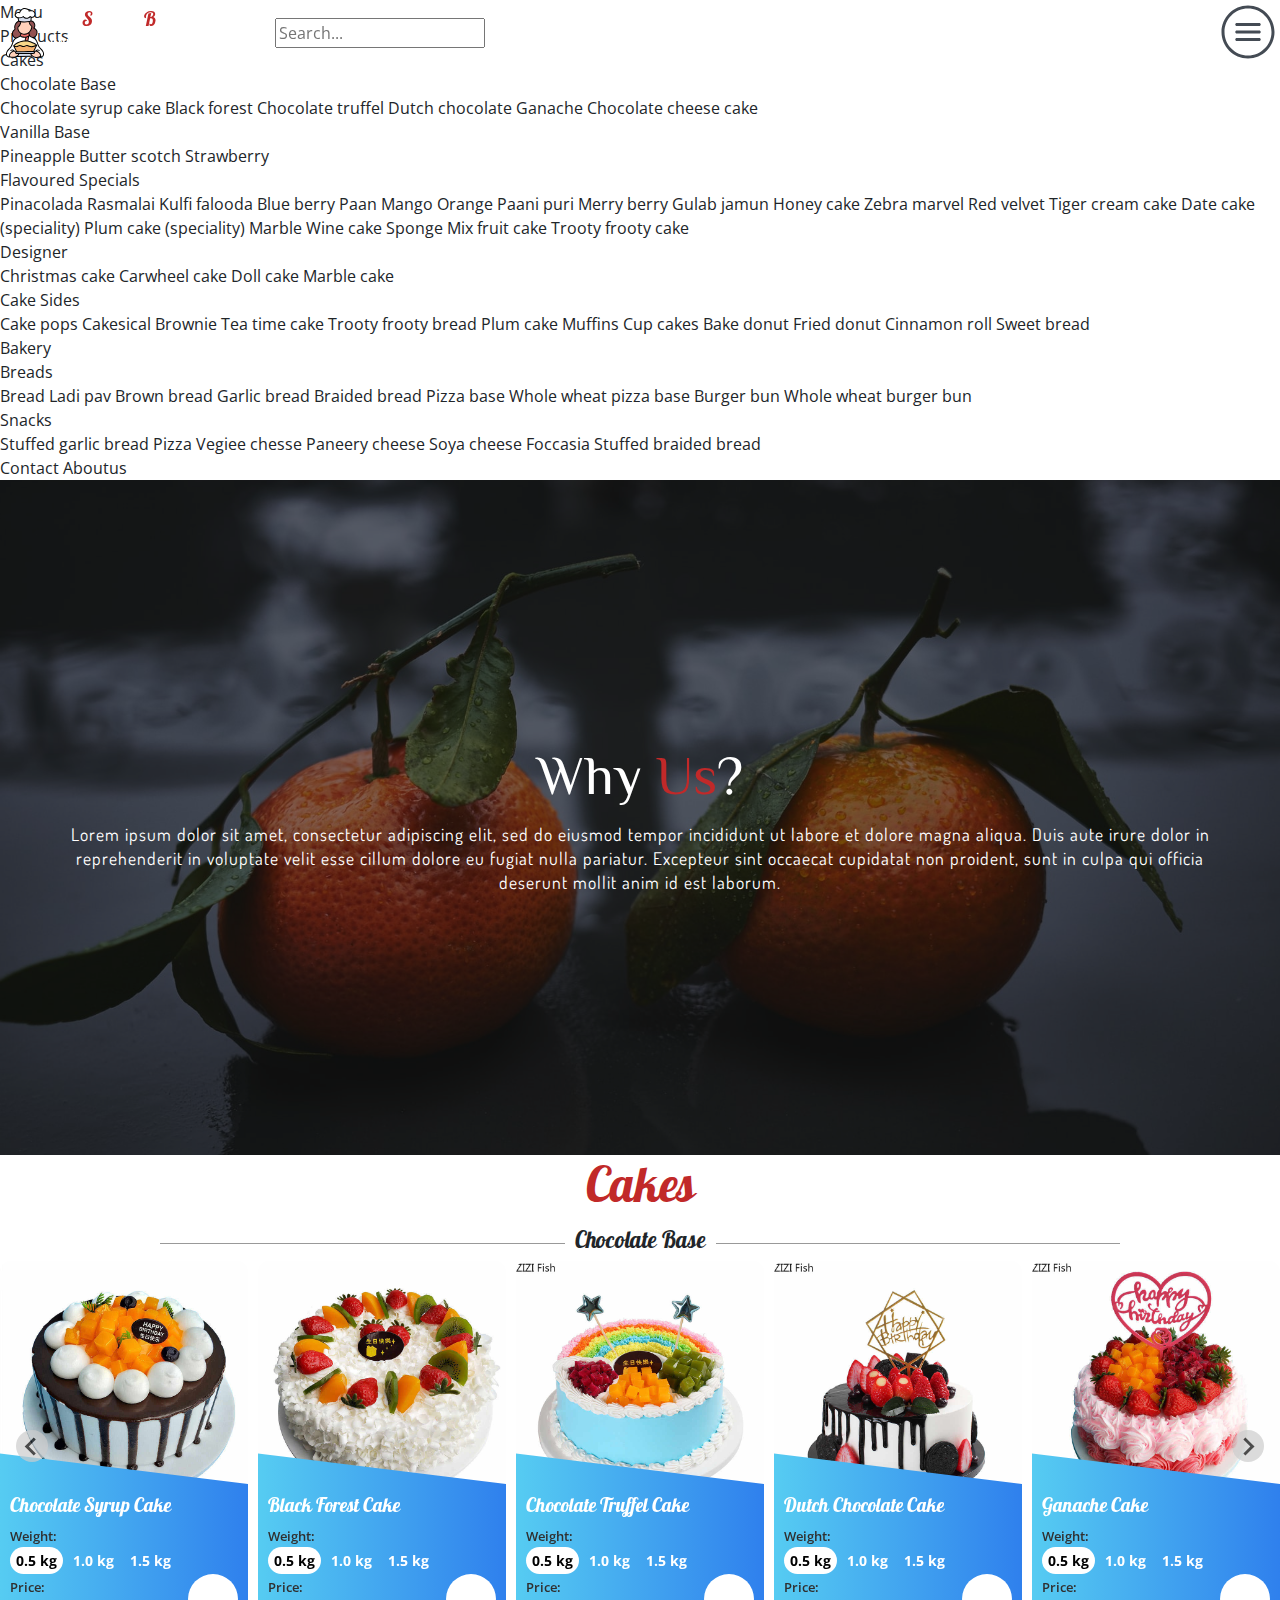
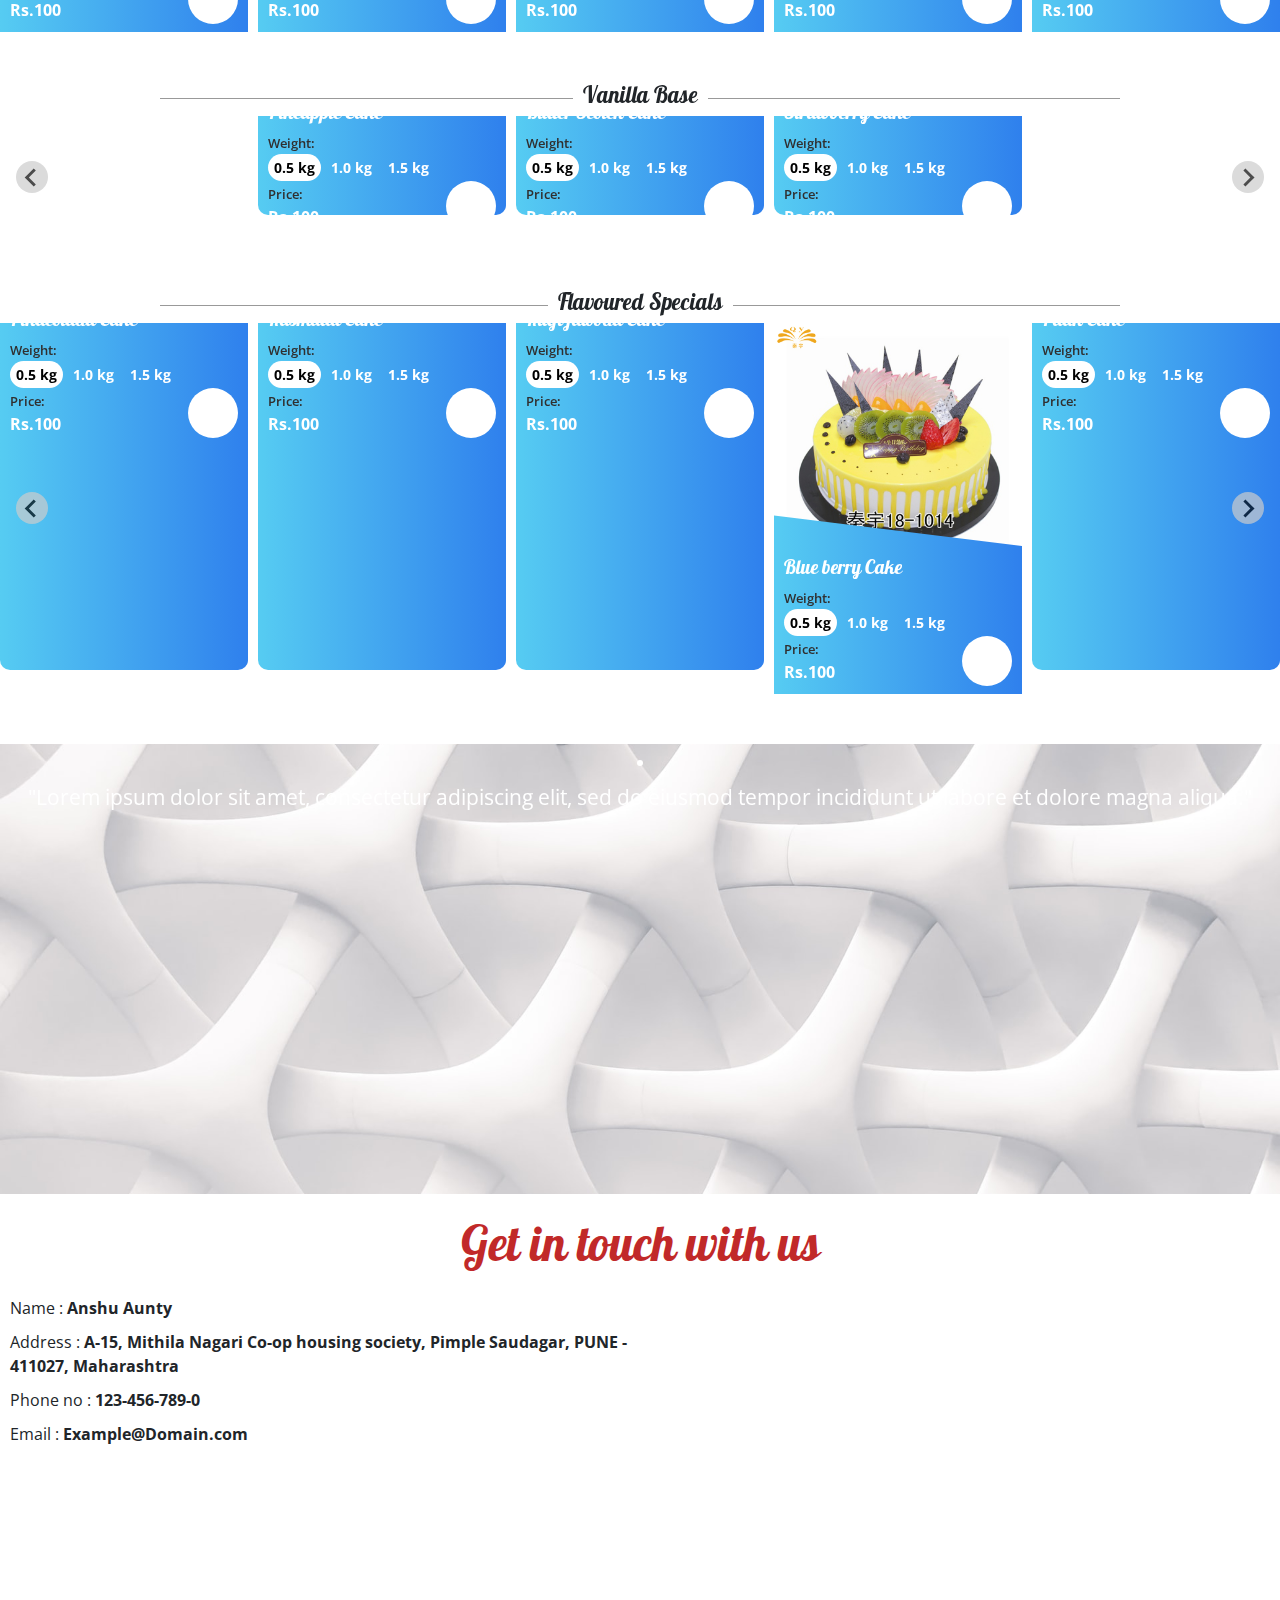
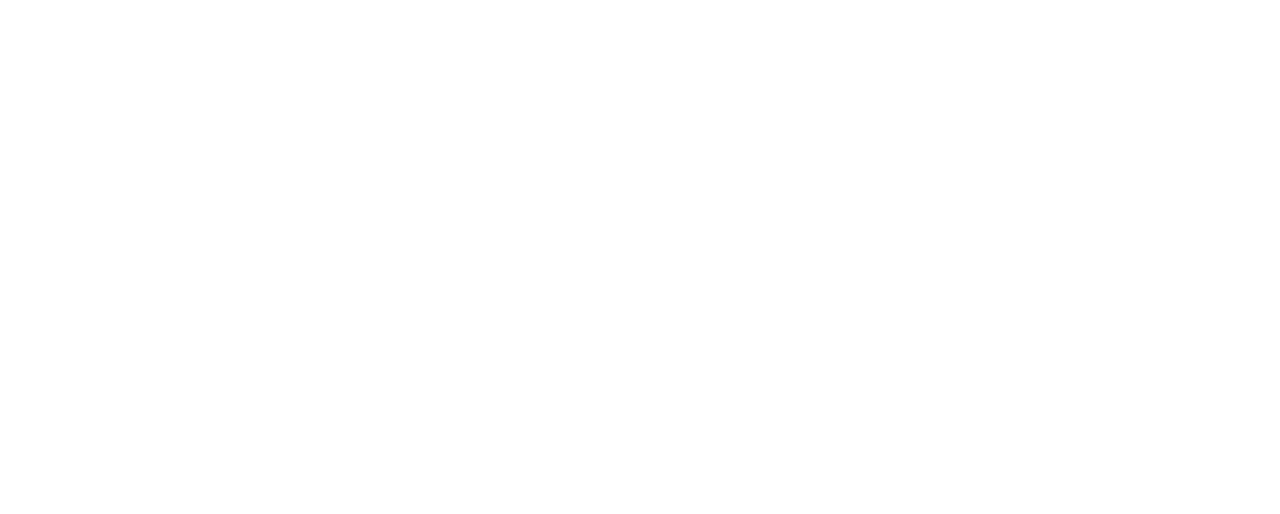
==== commit eb9a5940: "Changed Caurausel API to Splide" ====
--- a/index.html
+++ b/index.html
@@ -18,7 +18,7 @@
     <link rel="stylesheet" href="css/bootstrap.min.css">
     <link rel="stylesheet" href="css/flickity.min.css">
     <link rel="stylesheet" href="css/rainbow.min.css">
-
+    <link rel="stylesheet" href="css/splide.min.css">
     <link rel="stylesheet" href="css/tiny-slider.css">
 
     <link rel="stylesheet" href="css/style.css">
@@ -27,9 +27,8 @@
 </head>
 
 <body>
-<script>document.write('<script src="http://' + (location.host || 'localhost').split(':')[0] + ':35729/livereload.js?snipver=1"></' + 'script>')</script>
-    <div id="oo" class="ui side-menu right vertical accordion menu sidebar">
-        <a class="item">
+    <div id="side-nav-bar" class="ui side-menu right vertical accordion menu sidebar">
+        <a class="item" scroll-id="#menu">
           Menu
         </a>
         <div class="">
@@ -136,13 +135,16 @@
 
         </div>
 
-        <a class="item">
+        <a class="item" scroll-id="#contact">
           Contact
         </a>
-        <a class="item">
+        <a class="item" scroll-id="#aboutus">
           Aboutus
         </a>
     </div>
+
+    <div class="pusher">
+     
     <div class="fixed-top">
         <div class="nav">
             <div class="logo">
@@ -206,18 +208,17 @@
 
     <section id="menu" style="width: 100%;height: auto;padding: 0%;background-color: white;margin: 0;">
         <div>
-            <div class="cotm p_category">Cakes</div>
+            <div class="title-header">Cakes</div>
 
             <div class="subTitle">
                 <div class="sub_category"><span>Chocolate Base</span></div>
                 <div class="line"></div>
             </div>
 
-            <div class="product-carousel" id="prd-c1">
-
-                <!--  -->
-                <!-- <div class="carousel-cell"> -->
-                <div class="product">
+            <div class="product-carousel splide" id="prd-c1">
+            <div class="splide__track">
+            <div class="splide__list">
+                <div class="product splide__slide">
                     <div class="inner">
                         <!-- <div class="img-description">Lorem Ipsum is simply dummy text of the printing and typesetting industry. Lorem Ipsum has been the industry's standard dummy text ever since the 1500s</div> -->
                         <img src="assets/images/products/cakes/1.jpg" class="prd-img" alt="">
@@ -257,7 +258,7 @@
 
                 <!--  -->
                 <!-- <div class="carousel-cell"> -->
-                <div class="product">
+                <div class="product splide__slide">
                     <div class="inner">
                         <!-- <div class="img-description">Lorem Ipsum is simply dummy text of the printing and typesetting industry. Lorem Ipsum has been the industry's standard dummy text ever since the 1500s</div> -->
                         <img src="assets/images/products/cakes/2.jpg" class="prd-img" alt="">
@@ -297,7 +298,7 @@
 
                 <!--  -->
                 <!-- <div class="carousel-cell"> -->
-                <div class="product">
+                <div class="product splide__slide">
                     <div class="inner">
                         <!-- <div class="img-description">Lorem Ipsum is simply dummy text of the printing and typesetting industry. Lorem Ipsum has been the industry's standard dummy text ever since the 1500s</div> -->
                         <img src="assets/images/products/cakes/3.jpg" class="prd-img" alt="">
@@ -338,7 +339,7 @@
 
                 <!--  -->
                 <!-- <div class="carousel-cell"> -->
-                <div class="product">
+                <div class="product splide__slide">
                     <div class="inner">
                         <!-- <div class="img-description">Lorem Ipsum is simply dummy text of the printing and typesetting industry. Lorem Ipsum has been the industry's standard dummy text ever since the 1500s</div> -->
                         <img src="assets/images/products/cakes/4.jpg" class="prd-img" alt="">
@@ -379,7 +380,7 @@
 
                 <!--  -->
                 <!-- <div class="carousel-cell"> -->
-                <div class="product">
+                <div class="product splide__slide">
                     <div class="inner">
                         <!-- <div class="img-description">Lorem Ipsum is simply dummy text of the printing and typesetting industry. Lorem Ipsum has been the industry's standard dummy text ever since the 1500s</div> -->
                         <img src="assets/images/products/cakes/5.jpg" class="prd-img" alt="">
@@ -420,7 +421,7 @@
 
                 <!--  -->
                 <!-- <div class="carousel-cell"> -->
-                <div class="product">
+                <div class="product splide__slide">
                     <div class="inner">
                         <!-- <div class="img-description">Lorem Ipsum is simply dummy text of the printing and typesetting industry. Lorem Ipsum has been the industry's standard dummy text ever since the 1500s</div> -->
                         <img src="assets/images/products/cakes/6.jpg" class="prd-img" alt="">
@@ -457,7 +458,8 @@
                 </div>
                 <!-- </div> -->
                 <!--  -->
-
+            </div>
+                </div>
             </div>
 
             <div class="subTitle">
@@ -465,10 +467,12 @@
                 <div class="line"></div>
             </div>
 
-            <div class="product-carousel" id="prd-c2">
-                <!--  -->
-                <!-- <div class="carousel-cell"> -->
-                <div class="product">
+            <div class="product-carousel splide" id="prd-c2">
+            <div class="splide__track">
+            <div class="splide__list">
+                <!--  -->
+                <!-- <div class="carousel-cell"> -->
+                <div class="product splide__slide">
                     <div class="inner">
                         <!-- <div class="img-description">Lorem Ipsum is simply dummy text of the printing and typesetting industry. Lorem Ipsum has been the industry's standard dummy text ever since the 1500s</div> -->
                         <img src="assets/images/products/cakes/16.jpg" class="prd-img" alt="">
@@ -508,7 +512,7 @@
 
                 <!--  -->
                 <!-- <div class="carousel-cell"> -->
-                <div class="product">
+                <div class="product splide__slide">
                     <div class="inner">
                         <!-- <div class="img-description">Lorem Ipsum is simply dummy text of the printing and typesetting industry. Lorem Ipsum has been the industry's standard dummy text ever since the 1500s</div> -->
                         <img src="assets/images/products/cakes/14.jpg" class="prd-img" alt="">
@@ -548,7 +552,7 @@
 
                 <!--  -->
                 <!-- <div class="carousel-cell"> -->
-                <div class="product">
+                <div class="product splide__slide">
                     <div class="inner">
                         <!-- <div class="img-description">Lorem Ipsum is simply dummy text of the printing and typesetting industry. Lorem Ipsum has been the industry's standard dummy text ever since the 1500s</div> --><img src="assets/images/products/cakes/20.jpg" class="prd-img" alt="">
                     </div>
@@ -584,7 +588,8 @@
                 </div>
                 <!-- </div> -->
                 <!--  -->
-
+                    </div>
+                </div>
             </div>
 
             <div class="subTitle">
@@ -592,10 +597,12 @@
                 <div class="line"></div>
             </div>
 
-            <div class="product-carousel" id="prd-c3">
-                <!--  -->
-                <!-- <div class="carousel-cell"> -->
-                <div class="product">
+            <div class="product-carousel splide" id="prd-c3">
+                <!--  -->
+                <!-- <div class="carousel-cell"> -->
+                <div class="splide__track">
+                <div class="splide__list">
+                <div class="product splide__slide">
                     <div class="inner">
                         <!-- <div class="img-description">Lorem Ipsum is simply dummy text of the printing and typesetting industry. Lorem Ipsum has been the industry's standard dummy text ever since the 1500s</div> --><img src="assets/images/products/cakes/12.jpg" class="prd-img" alt="">
                     </div>
@@ -634,7 +641,7 @@
 
                 <!--  -->
                 <!-- <div class="carousel-cell"> -->
-                <div class="product">
+                <div class="product splide__slide">
                     <div class="inner">
                         <!-- <div class="img-description">Lorem Ipsum is simply dummy text of the printing and typesetting industry. Lorem Ipsum has been the industry's standard dummy text ever since the 1500s</div> --><img src="assets/images/products/cakes/13.jpg" class="prd-img" alt="">
                     </div>
@@ -673,7 +680,7 @@
 
                 <!--  -->
                 <!-- <div class="carousel-cell"> -->
-                <div class="product">
+                <div class="product splide__slide">
                     <div class="inner">
                         <!-- <div class="img-description">Lorem Ipsum is simply dummy text of the printing and typesetting industry. Lorem Ipsum has been the industry's standard dummy text ever since the 1500s</div> --><img src="assets/images/products/cakes/19.jpg" class="prd-img" alt="">
                     </div>
@@ -712,7 +719,7 @@
 
                 <!--  -->
                 <!-- <div class="carousel-cell"> -->
-                <div class="product">
+                <div class="product splide__slide">
                     <div class="inner">
                         <!-- <div class="img-description">Lorem Ipsum is simply dummy text of the printing and typesetting industry. Lorem Ipsum has been the industry's standard dummy text ever since the 1500s</div> --><img src="assets/images/products/cakes/9.jpg" class="prd-img" alt="">
                     </div>
@@ -752,7 +759,7 @@
 
                 <!--  -->
                 <!-- <div class="carousel-cell"> -->
-                <div class="product">
+                <div class="product splide__slide">
                     <div class="inner">
                         <!-- <div class="img-description">Lorem Ipsum is simply dummy text of the printing and typesetting industry. Lorem Ipsum has been the industry's standard dummy text ever since the 1500s</div> --><img src="assets/images/products/cakes/21.jpg" class="prd-img" alt="">
                     </div>
@@ -792,7 +799,7 @@
 
                 <!--  -->
                 <!-- <div class="carousel-cell"> -->
-                <div class="product">
+                <div class="product splide__slide">
                     <div class="inner">
                         <!-- <div class="img-description">Lorem Ipsum is simply dummy text of the printing and typesetting industry. Lorem Ipsum has been the industry's standard dummy text ever since the 1500s</div> --><img src="assets/images/products/cakes/6.jpg" class="prd-img" alt="">
                     </div>
@@ -832,7 +839,7 @@
 
                 <!--  -->
                 <!-- <div class="carousel-cell"> -->
-                <div class="product">
+                <div class="product splide__slide">
                     <div class="inner">
                         <!-- <div class="img-description">Lorem Ipsum is simply dummy text of the printing and typesetting industry. Lorem Ipsum has been the industry's standard dummy text ever since the 1500s</div> --><img src="assets/images/products/cakes/7.jpg" class="prd-img" alt="">
                     </div>
@@ -872,7 +879,7 @@
 
                 <!--  -->
                 <!-- <div class="carousel-cell"> -->
-                <div class="product">
+                <div class="product splide__slide">
                     <div class="inner">
                         <!-- <div class="img-description">Lorem Ipsum is simply dummy text of the printing and typesetting industry. Lorem Ipsum has been the industry's standard dummy text ever since the 1500s</div> --><img src="assets/images/products/cakes/8.jpg" class="prd-img" alt="">
                     </div>
@@ -912,7 +919,7 @@
 
                 <!--  -->
                 <!-- <div class="carousel-cell"> -->
-                <div class="product">
+                <div class="product splide__slide">
                     <div class="inner">
                         <!-- <div class="img-description">Lorem Ipsum is simply dummy text of the printing and typesetting industry. Lorem Ipsum has been the industry's standard dummy text ever since the 1500s</div> --><img src="assets/images/products/cakes/9.jpg" class="prd-img" alt="">
                     </div>
@@ -952,7 +959,7 @@
 
                 <!--  -->
                 <!-- <div class="carousel-cell"> -->
-                <div class="product">
+                <div class="product splide__slide">
                     <div class="inner">
                         <!-- <div class="img-description">Lorem Ipsum is simply dummy text of the printing and typesetting industry. Lorem Ipsum has been the industry's standard dummy text ever since the 1500s</div> --><img src="assets/images/products/cakes/10.jpg" class="prd-img" alt="">
                     </div>
@@ -992,7 +999,7 @@
 
                 <!--  -->
                 <!-- <div class="carousel-cell"> -->
-                <div class="product">
+                <div class="product splide__slide">
                     <div class="inner">
                         <!-- <div class="img-description">Lorem Ipsum is simply dummy text of the printing and typesetting industry. Lorem Ipsum has been the industry's standard dummy text ever since the 1500s</div> --><img src="assets/images/products/cakes/11.jpg" class="prd-img" alt="">
                     </div>
@@ -1032,7 +1039,7 @@
 
                 <!--  -->
                 <!-- <div class="carousel-cell"> -->
-                <div class="product">
+                <div class="product splide__slide">
                     <div class="inner">
                         <!-- <div class="img-description">Lorem Ipsum is simply dummy text of the printing and typesetting industry. Lorem Ipsum has been the industry's standard dummy text ever since the 1500s</div> --><img src="assets/images/products/cakes/12.jpg" class="prd-img" alt="">
                     </div>
@@ -1072,7 +1079,7 @@
 
                 <!--  -->
                 <!-- <div class="carousel-cell"> -->
-                <div class="product">
+                <div class="product splide__slide">
                     <div class="inner">
                         <!-- <div class="img-description">Lorem Ipsum is simply dummy text of the printing and typesetting industry. Lorem Ipsum has been the industry's standard dummy text ever since the 1500s</div> --><img src="assets/images/products/cakes/13.jpg" class="prd-img" alt="">
                     </div>
@@ -1112,7 +1119,7 @@
 
                 <!--  -->
                 <!-- <div class="carousel-cell"> -->
-                <div class="product">
+                <div class="product splide__slide">
                     <div class="inner">
                         <!-- <div class="img-description">Lorem Ipsum is simply dummy text of the printing and typesetting industry. Lorem Ipsum has been the industry's standard dummy text ever since the 1500s</div> --><img src="assets/images/products/cakes/14.jpg" class="prd-img" alt="">
                     </div>
@@ -1152,7 +1159,7 @@
 
                 <!--  -->
                 <!-- <div class="carousel-cell"> -->
-                <div class="product">
+                <div class="product splide__slide">
                     <div class="inner">
                         <!-- <div class="img-description">Lorem Ipsum is simply dummy text of the printing and typesetting industry. Lorem Ipsum has been the industry's standard dummy text ever since the 1500s</div> --><img src="assets/images/products/cakes/15.jpg" class="prd-img" alt="">
                     </div>
@@ -1192,7 +1199,7 @@
 
                 <!--  -->
                 <!-- <div class="carousel-cell"> -->
-                <div class="product">
+                <div class="product splide__slide">
                     <div class="inner">
                         <!-- <div class="img-description">Lorem Ipsum is simply dummy text of the printing and typesetting industry. Lorem Ipsum has been the industry's standard dummy text ever since the 1500s</div> --><img src="assets/images/products/cakes/16.jpg" class="prd-img" alt="">
                     </div>
@@ -1232,7 +1239,7 @@
 
                 <!--  -->
                 <!-- <div class="carousel-cell"> -->
-                <div class="product">
+                <div class="product splide__slide">
                     <div class="inner">
                         <!-- <div class="img-description">Lorem Ipsum is simply dummy text of the printing and typesetting industry. Lorem Ipsum has been the industry's standard dummy text ever since the 1500s</div> --><img src="assets/images/products/cakes/17.jpg" class="prd-img" alt="">
                     </div>
@@ -1272,7 +1279,7 @@
 
                 <!--  -->
                 <!-- <div class="carousel-cell"> -->
-                <div class="product">
+                <div class="product splide__slide">
                     <div class="inner">
                         <!-- <div class="img-description">Lorem Ipsum is simply dummy text of the printing and typesetting industry. Lorem Ipsum has been the industry's standard dummy text ever since the 1500s</div> --><img src="assets/images/products/cakes/18.jpg" class="prd-img" alt="">
                     </div>
@@ -1312,7 +1319,7 @@
 
                 <!--  -->
                 <!-- <div class="carousel-cell"> -->
-                <div class="product">
+                <div class="product splide__slide">
                     <div class="inner">
                         <!-- <div class="img-description">Lorem Ipsum is simply dummy text of the printing and typesetting industry. Lorem Ipsum has been the industry's standard dummy text ever since the 1500s</div> --><img src="assets/images/products/cakes/19.jpg" class="prd-img" alt="">
                     </div>
@@ -1352,7 +1359,7 @@
 
                 <!--  -->
                 <!-- <div class="carousel-cell"> -->
-                <div class="product">
+                <div class="product splide__slide">
                     <div class="inner">
                         <!-- <div class="img-description">Lorem Ipsum is simply dummy text of the printing and typesetting industry. Lorem Ipsum has been the industry's standard dummy text ever since the 1500s</div> --><img src="assets/images/products/cakes/20.jpg" class="prd-img" alt="">
                     </div>
@@ -1392,7 +1399,7 @@
 
                 <!--  -->
                 <!-- <div class="carousel-cell"> -->
-                <div class="product">
+                <div class="product splide__slide">
                     <div class="inner">
                         <!-- <div class="img-description">Lorem Ipsum is simply dummy text of the printing and typesetting industry. Lorem Ipsum has been the industry's standard dummy text ever since the 1500s</div> --><img src="assets/images/products/cakes/21.jpg" class="prd-img" alt="">
                     </div>
@@ -1429,8 +1436,8 @@
                 <!-- </div> -->
                 <!--  -->
 
-
-
+</div>
+</div>
             </div>
 
 
@@ -1440,11 +1447,10 @@
     </section>
 
     <!-- <section id="gallery" style="width: 100%;min-height: 100%"></section> -->
-    <section id="review" class="fixedbg">
-
-        <div class="review-slider">
-            <div>
-                <div class="slide-item">
+    <section id="review" class="splide" style="background-image: url(assets/images/bg4.jpg);">
+        <div class="review-slider splide__track">
+            <div class="splide__list">
+                <div class="slide-item splide__slide">
                     <div class="inner">
                         <img src="assets/images/customer-review/cr1.jpg" alt="" srcset="" style="border-radius: 100%;">
                     </div>
@@ -1452,70 +1458,79 @@
                         "Lorem ipsum dolor sit amet, consectetur adipiscing elit, sed do eiusmod tempor incididunt ut labore et dolore magna aliqua."
                     </div>
                 </div>
+
+                <div class="slide-item splide__slide">
+                    <div class="inner">
+                        <img src="assets/images/customer-review/cr2.jpg" alt="" srcset="" style="border-radius: 100%;">
+                    </div>
+                    <div class="inner2">
+                        "Lorem ipsum dolor sit amet, consectetur adipiscing elit, sed do eiusmod tempor incididunt ut labore et dolore magna aliqua. Duis aute irure dolor in reprehenderit in voluptate velit esse cillum dolore eu fugiat nulla pariatur."
+                    </div>
+                </div>
+                <div class="slide-item splide__slide">
+                    <div class="inner">
+                        <img src="assets/images/customer-review/cr3.jpg" alt="" srcset="" style="border-radius: 100%;">
+                    </div>
+                    <div class="inner2">
+                        "Lorem ipsum dolor sit amet, consectetur adipiscing elit, sed do eiusmod tempor incididunt ut labore et dolore magna aliqua."
+                    </div>
+                </div>
+                <div class="slide-item splide__slide">
+                    <div class="inner">
+                        <img src="assets/images/customer-review/cr4.jpg" alt="" srcset="" style="border-radius: 100%;">
+                    </div>
+                    <div class="inner2">
+                        "Lorem ipsum dolor sit amet, consectetur adipiscing elit, sed do eiusmod tempor incididunt ut labore et dolore magna aliqua."
+                    </div>
+                </div>
+                <div class="slide-item splide__slide">
+                    <div class="inner">
+                        <img src="assets/images/customer-review/cr5.jpg" alt="" srcset="" style="border-radius: 100%;">
+                    </div>
+                    <div class="inner2">
+                        "Lorem ipsum dolor sit amet, consectetur adipiscing elit, sed do eiusmod tempor incididunt ut labore et dolore magna aliqua."
+                    </div>
+                </div>
             </div>
-            <div>
-                <div class="slide-item">
-                    <div class="inner">
-                        <img src="assets/images/customer-review/cr2.jpg" alt="" srcset="" style="border-radius: 100%;">
-                    </div>
-                    <div class="inner2">
-                        "Lorem ipsum dolor sit amet, consectetur adipiscing elit, sed do eiusmod tempor incididunt ut labore et dolore magna aliqua. Duis aute irure dolor in reprehenderit in voluptate velit esse cillum dolore eu fugiat nulla pariatur."
-                    </div>
-                </div>
-            </div>
-            <div>
-                <div class="slide-item">
-                    <div class="inner">
-                        <img src="assets/images/customer-review/cr3.jpg" alt="" srcset="" style="border-radius: 100%;">
-                    </div>
-                    <div class="inner2">
-                        "Lorem ipsum dolor sit amet, consectetur adipiscing elit, sed do eiusmod tempor incididunt ut labore et dolore magna aliqua."
-                    </div>
-                </div>
-            </div>
-            <div>
-                <div class="slide-item">
-                    <div class="inner">
-                        <img src="assets/images/customer-review/cr4.jpg" alt="" srcset="" style="border-radius: 100%;">
-                    </div>
-                    <div class="inner2">
-                        "Lorem ipsum dolor sit amet, consectetur adipiscing elit, sed do eiusmod tempor incididunt ut labore et dolore magna aliqua."
-                    </div>
-                </div>
-            </div>
-            <div>
-                <div class="slide-item">
-                    <div class="inner">
-                        <img src="assets/images/customer-review/cr5.jpg" alt="" srcset="" style="border-radius: 100%;">
-                    </div>
-                    <div class="inner2">
-                        "Lorem ipsum dolor sit amet, consectetur adipiscing elit, sed do eiusmod tempor incididunt ut labore et dolore magna aliqua."
-                    </div>
-                </div>
-            </div>
-
         </div>
-
-
     </section>
 
 
-    <section id="contact" style="width: 100%;height: 100vh;background-color: white;">
-        <form id="OrderForm">
+<section id="contact" style="width: 100%;height: 100vh;background-color: white;">
+        <!-- <form id="OrderForm">
             <input name="First Name" placeholder="First Name" required>
             <input name="Last Name" placeholder="Last Name" required>
             <input type="email" name="Email" placeholder="Email" required>
             <input type="tel" name="Phone No." placeholder="Phone No." required>
             <input name="Address" placeholder="Address" required>
             <button type="submit">Submit</button>
-        </form>
-
+        </form> -->
+<div class="title-header">
+    Get in touch with us
+</div>
+
+<div class="info">
+<div>Name : <span class="main">Anshu Aunty</span></div>
+<div>Address : <span class="main">A-15, Mithila Nagari Co-op housing society, Pimple Saudagar, PUNE - 411027, Maharashtra</span></div>
+<div>Phone no : <span class="main">123-456-789-0</span></div>
+<div>Email : <span class="main">Example@Domain.com</span></div>
+</div>
+<div class="gmap-location">
+
+</div>
+<!-- <iframe
+  width="600"
+  height="450"
+  frameborder="0" style="border:0"
+  src="https://www.google.com/maps/embed/v1/place?key=AIzaSyBksHe99XVROYRkjN03eNWxDhSD8Od5T6s
+    &q=Space+Needle,Seattle+WA" allowfullscreen>
+</iframe> -->
     </section>
     <section id="aboutus" style="background-color: white;"></section>
     <section id="cart" style="background-color: white;"></section>
-
+</div>
 </body>
-<script src="assets/vendors/tiny-slider.js"></script>
+
 <script src="assets/vendors/jquery_3.5.1.js"></script>
 <!-- <script src="https://code.jquery.com/jquery-3.5.1.min.js" integrity="sha256-9/aliU8dGd2tb6OSsuzixeV4y/faTqgFtohetphbbj0=" crossorigin="anonymous"></script> -->
 
@@ -1531,16 +1546,6 @@
 <!-- <script src="assets/vendors/isotope.pkgd.min.js"></script> -->
 <!-- <script src="https://cdnjs.cloudflare.com/ajax/libs/jquery.isotope/3.0.6/isotope.pkgd.min.js"></script> -->
 
-<script src="assets/vendors/flickity.pkgd.min.js"></script>
-<!-- <script src="https://cdnjs.cloudflare.com/ajax/libs/flickity/2.2.1/flickity.pkgd.min.js"></script> -->
-
-<!-- <script src="assets/vendors/hash.js"></script> -->
-<!-- <script src="https://unpkg.com/flickity-hash@1/hash.js"></script> -->
-
-<script src="assets/vendors/flickity-imagesloaded.js"></script>
-
-<script src="assets/vendors/jquery.autocomplete.min.js"></script>
-
 <script src="assets/vendors/semantic.min.js"></script>
 
 <script src="assets/vendors/formCarryv1.js"></script>
@@ -1549,9 +1554,10 @@
 <script src="assets/vendors/font-awesome.js" crossorigin="anonymous"></script>
 <!-- <script src="https://kit.fontawesome.com/148bdf63ed.js" crossorigin="anonymous"></script> -->
 
+<script src="assets/vendors/splide.min.js"></script>
 
 <script src="assets/vendors/rainbow-text.min.js"></script>
-<script src="js/json/SEARCH_AUTOCOMPLETE_DATA.js"></script>
+
 <script src="js/main.js"></script>
 <script src="js/Generate_JSON.js"></script>
 
--- a/css/style.css
+++ b/css/style.css
@@ -38,14 +38,20 @@
     }
 }
 
-a:visited,
-a:hover,
-a:active,
-a {
+a:visited,a:hover,a:active,a {
     color: white;
     text-decoration: none;
 }
 
+.title-header{
+    color: #c12929;
+    font-size: 3rem;
+    width: 50%;
+    margin: 0 auto;
+    user-select: none;
+    font-family: 'Galada', cursive;
+    text-align: center;
+}
 
 /* NAVIGATION */
 
@@ -96,7 +102,6 @@
 #navlogo {
     width: 55px;
 }
-
 
 .hamburger-menu {
     position: absolute;
@@ -215,7 +220,6 @@
     border-bottom: 1px solid #000;
 }
 
-
 /* HOME */
 
 #home .carousel-item {
@@ -276,12 +280,6 @@
     background-color: white;
 }
 
-#menu .cotm {
-    font-family: 'Galada', cursive;
-    font-size: 2rem;
-    text-align: center;
-}
-
 #menu .carousel-cell {
     width: 25%;
     /* half-width */
@@ -296,13 +294,6 @@
     user-select: none;
 }
 
-#menu .p_category {
-    color: #c12929;
-    font-size: 3rem;
-    width: 50%;
-    margin: 0 auto;
-    user-select: none;
-}
 
 #menu .subTitle {
     display: flex;
@@ -339,8 +330,9 @@
     border-radius: 10px;
 }
 
-#menu .product {
+#menu .product.splide__slide {
     border-radius: 10px;
+    /* transform: translateX(20%); */
 }
 
 #menu .product .prd-img {
@@ -385,11 +377,6 @@
     transition: all 0.5s ease;
 }
 
-
-/* #menu .product .inner2:hover:after{
-    transform: skewY(0deg);
-  } */
-
 #menu .product .prd-name {
     font-size: 1.2rem;
     font-family: 'Galada', cursive;
@@ -488,10 +475,10 @@
 
 #review {
     width: 100%;
-    /* background-size: cover;
+    background-size: cover;
     background-position: center;
     background-repeat: no-repeat;
-    background-attachment: fixed; */
+    /* background-attachment: fixed; */
 }
 
 #review::before{
@@ -529,6 +516,38 @@
     font-size: 1.3rem;
 }
 
+/* CONTACT SECTION */
+#contact{
+    margin-top: 20px;
+}
+
+
+#contact .info{
+    width: 50%;
+}
+
+#contact .info > div{
+    margin: 10px;
+}
+
+
+#contact .info .main{
+    font-weight: bold;
+}
+
+
+
+
+
+
+
+
+
+
+
+
+
+
 @media (min-width: 1281px) {}
 
 @media (min-width: 1025px) and (max-width: 1280px) {
@@ -785,22 +804,23 @@
         width: 60%;
         margin-right: 4px;
     }
+
     #menu .product .prd-prop {
         font-size: 0.8rem;
         color: rgb(48, 47, 47);
         font-weight: 600;
     }
     #menu .product .prd-name {
-        font-size: 1.2rem;
+        font-size: 1.5rem;
         font-family: 'Galada', cursive;
     }
     #menu .product .prd-weight {
         font-weight: bold;
-        font-size: 0.89rem;
+        font-size: 1rem;
         cursor: pointer;
     }
     #menu .product .prd-price {
-        font-size: 1rem;
+        font-size: 1.2rem;
     }
     #review .review-slider {
         height: 40vh;
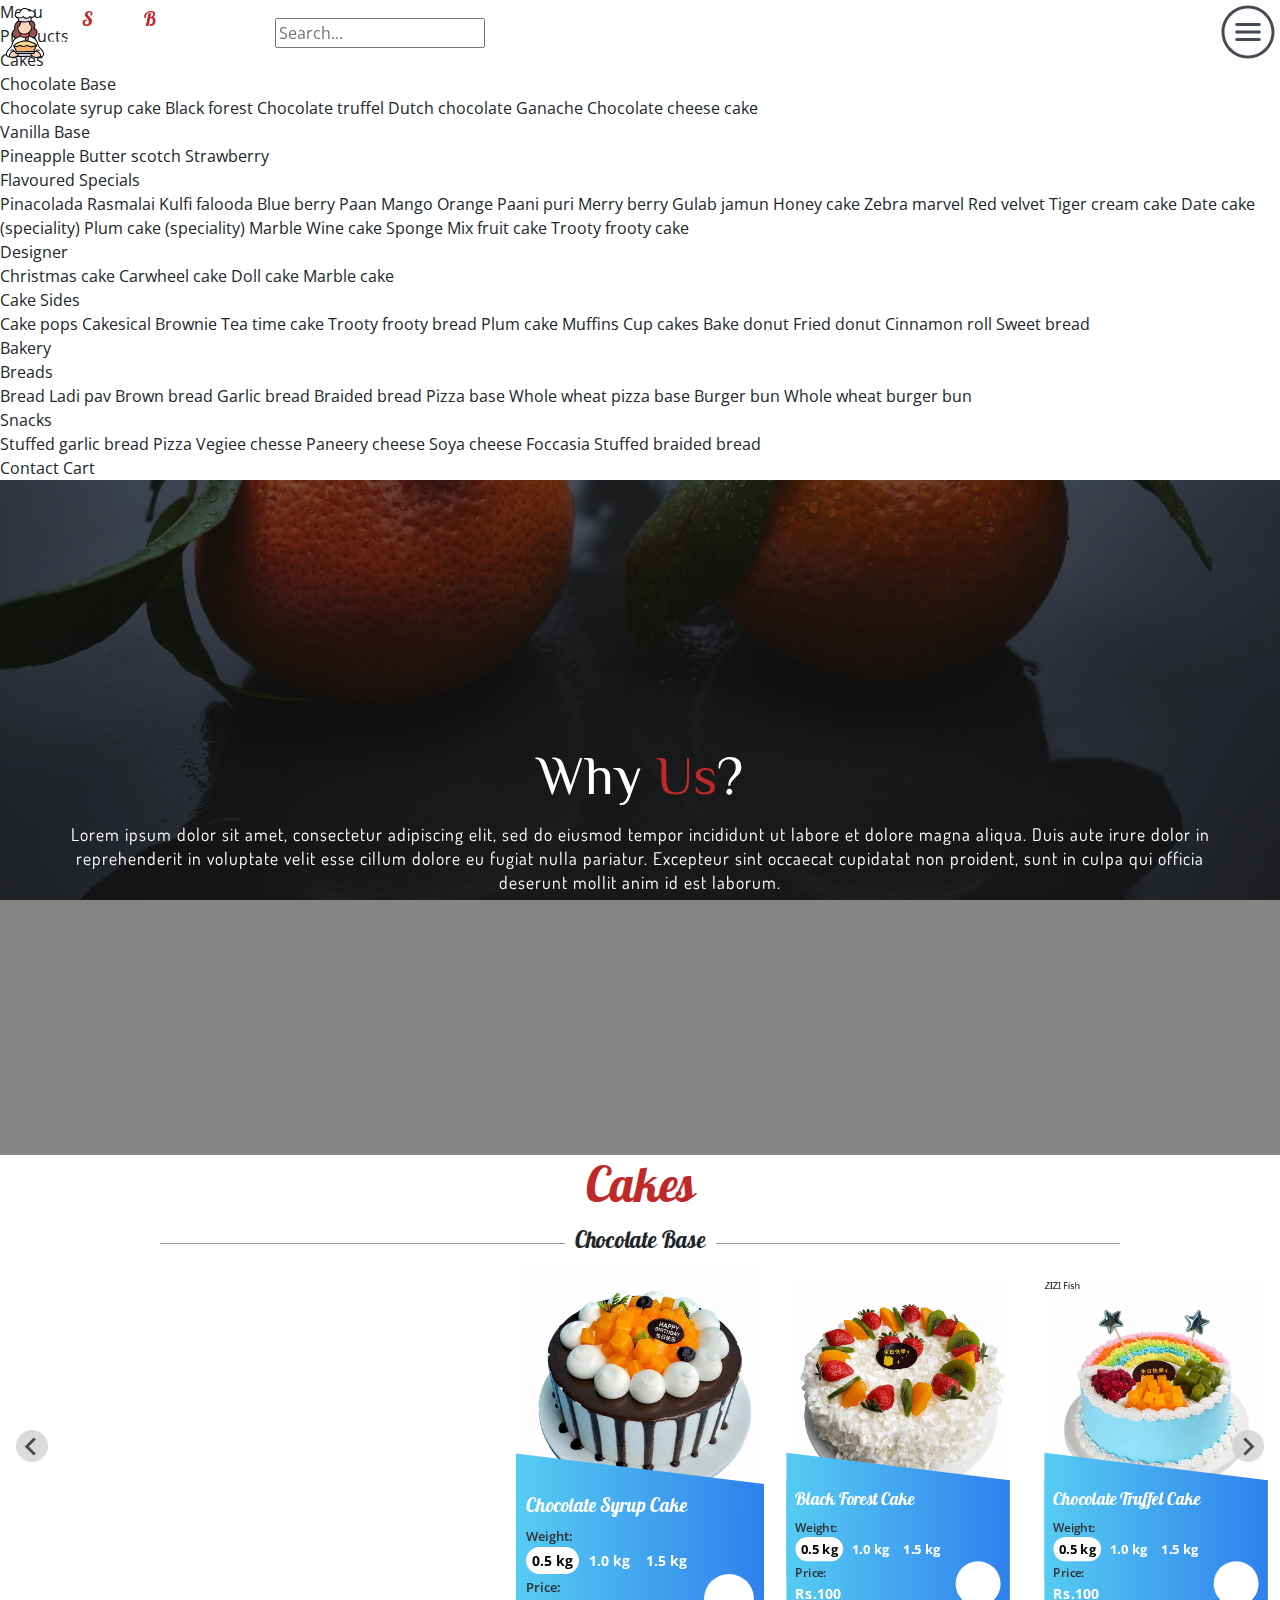
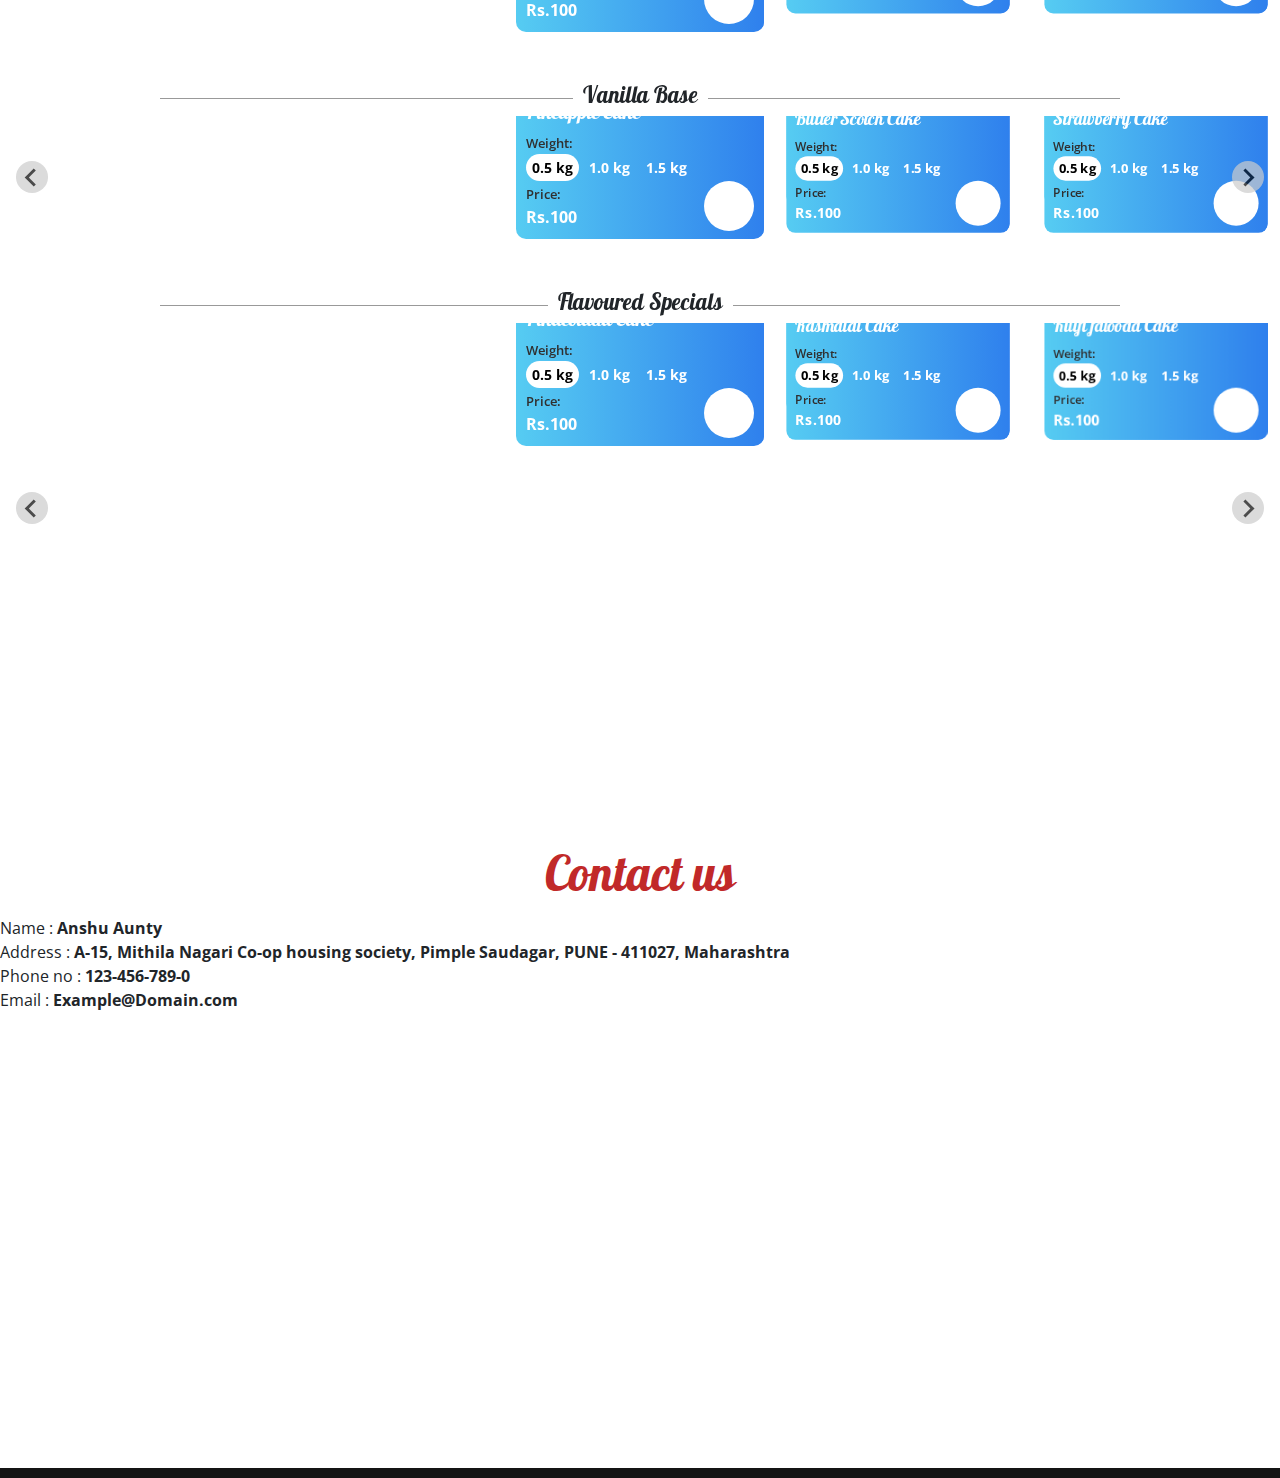
==== commit 3abac519: "Added Specific Product Landing VIEWTYPE [INTERNAL ONLY]" ====
--- a/index.html
+++ b/index.html
@@ -12,14 +12,12 @@
     <link href="https://fonts.googleapis.com/css2?family=Oswald:wght@300&display=swap" rel="stylesheet">
     <link href="https://fonts.googleapis.com/css2?family=Noto+Sans&display=swap" rel="stylesheet">
     <link rel="stylesheet" href="css/semantic.min.css">
-    <link rel="stylesheet" href="css/hamburger-animation.css">
+    <!-- <link rel="stylesheet" href="css/hamburger-animation.css"> -->
     <link rel="stylesheet" href="https://cdnjs.cloudflare.com/ajax/libs/font-awesome/4.7.0/css/font-awesome.min.css">
-    <link rel="stylesheet" href="css/animate.min.css">
+    <!-- <link rel="stylesheet" href="css/animate.min.css"> -->
     <link rel="stylesheet" href="css/bootstrap.min.css">
-    <link rel="stylesheet" href="css/flickity.min.css">
     <link rel="stylesheet" href="css/rainbow.min.css">
     <link rel="stylesheet" href="css/splide.min.css">
-    <link rel="stylesheet" href="css/tiny-slider.css">
 
     <link rel="stylesheet" href="css/style.css">
 
@@ -29,7 +27,7 @@
 <body>
     <div id="side-nav-bar" class="ui side-menu right vertical accordion menu sidebar">
         <a class="item" scroll-id="#menu">
-          Menu
+            Menu
         </a>
         <div class="">
             <div class="title"><i class="dropdown icon"></i>Products</div>
@@ -86,7 +84,7 @@
                             </div>
                         </div>
                     </div>
- 
+
                     <div class="title"><i class="dropdown icon"></i>Cake Sides</div>
                     <div class="content">
                         <a class="item">Cake pops</a>
@@ -136,1367 +134,1657 @@
         </div>
 
         <a class="item" scroll-id="#contact">
-          Contact
+            Contact
         </a>
-        <a class="item" scroll-id="#aboutus">
-          Aboutus
+        <a class="item" scroll-id="#cart">
+            Cart
         </a>
     </div>
 
     <div class="pusher">
-     
-    <div class="fixed-top">
-        <div class="nav">
-            <div class="logo">
-                <img src="assets/icon.svg" alt="" id="navlogo">
-                <div class="nav-tico">
-                    <div id="nav-text-logo"><span style="color:#c12929">S</span>avvy's <span style="color:#c12929">B</span>akery</div>
-                    <div id="nav-text-caption"><span class="anim-text-flow">YOUR'S FRESHLY HOME BAKED</span></div>
+
+        <div class="fixed-top">
+            <div class="nav">
+                <div class="logo">
+                    <img src="assets/icon.svg" alt="" id="navlogo">
+                    <div class="nav-tico">
+                        <div id="nav-text-logo"><span style="color:#c12929">S</span>avvy's <span
+                                style="color:#c12929">B</span>akery</div>
+                        <div id="nav-text-caption"><span class="anim-text-flow">YOUR'S FRESHLY HOME BAKED</span></div>
+                    </div>
+                </div>
+
+                <div class="ui category search">
+                    <div class="ui icon fluid input">
+                        <input class="prompt" type="text" placeholder="Search...">
+                        <i class="search icon"></i>
+                    </div>
+                    <div class="results"></div>
+                </div>
+
+                <div class="hamburger-ico">
+                    <img src="assets/hamburger4.svg" alt="Menu" id="hamburger">
+                </div>
+
+            </div>
+
+        </div>
+
+        <section id="home" style="width: 100%;height: 75vh;">
+
+            <div id="carouselIndicators" class="carousel slide" data-ride="carousel" data-interval=5000 data-pause=false
+                style="height: 100%;">
+                <div class="carousel-inner" style="height: 100%;">
+                    <div class="carousel-item active" style="background-image: url(assets/images/bg5.jpg);">
+                        <div class="inner">
+                            <div class="wu">Why <span style="color: #c12929;">Us</span>?</div>
+                            <div class="wur">Lorem ipsum dolor sit amet, consectetur adipiscing elit, sed do eiusmod
+                                tempor incididunt ut labore et dolore magna aliqua. Duis aute irure dolor in
+                                reprehenderit in voluptate velit esse cillum dolore eu fugiat nulla pariatur.
+                                Excepteur sint occaecat cupidatat non proident, sunt in culpa qui officia deserunt
+                                mollit anim id est laborum.</div>
+                        </div>
+                    </div>
+
+                    <div class="carousel-item" style="background-image: url(assets/images/bg2.jpg);">
+
+                        <div class="inner">
+                            <div class="wu">Your <span style="color: #c12929;">Quote</span></div>
+                            <div class="wur">Lorem ipsum dolor sit amet, consectetur adipiscing elit, sed do eiusmod
+                                tempor incididunt ut labore et dolore magna aliqua. Duis aute irure dolor in
+                                reprehenderit in voluptate velit esse cillum dolore eu fugiat nulla pariatur.
+                                Excepteur sint occaecat cupidatat non proident, sunt in culpa qui officia deserunt
+                                mollit anim id est laborum.</div>
+                        </div>
+
+                    </div>
+
+                    <div class="carousel-item" style="background-image: url(assets/images/bg3.jpg);">
+
+                        <div class="inner">
+                            <div class="wu">Another <span style="color: #c12929;">Quote</span>?</div>
+                            <div class="wur">Lorem ipsum dolor sit amet, consectetur adipiscing elit, sed do eiusmod
+                                tempor incididunt ut labore et dolore magna aliqua. Duis aute irure dolor in
+                                reprehenderit in voluptate velit esse cillum dolore eu fugiat nulla pariatur.
+                                Excepteur sint occaecat cupidatat non proident, sunt in culpa qui officia deserunt
+                                mollit anim id est laborum.</div>
+                        </div>
+
+                    </div>
                 </div>
             </div>
-
-            <div class="ui category search">
-                <div class="ui icon fluid input">
-                    <input class="prompt" type="text" placeholder="Search...">
-                    <i class="search icon"></i>
+        </section>
+
+        <section id="menu" style="width: 100%;height: auto;padding: 0%;background-color: white;margin: 0;">
+            <div>
+                <div class="title-header">Cakes</div>
+
+                <div class="subTitle" id="chocolate_base">
+                    <div class="sub_category"><span>Chocolate Base</span></div>
+                    <div class="line"></div>
                 </div>
-                <div class="results"></div>
-            </div>
-
-            <div class="hamburger-ico">
-                <img src="assets/hamburger4.svg" alt="Menu" id="hamburger">
-            </div>
-
-        </div>
-
-    </div>
-
-    <section id="home" style="width: 100%;height: 75vh;">
-
-        <div id="carouselIndicators" class="carousel slide" data-ride="carousel" data-interval=5000 data-pause=false style="height: 100%;">
-            <div class="carousel-inner" style="height: 100%;">
-                <div class="carousel-item active" style="background-image: url(assets/images/bg5.jpg);">
-                    <div class="inner">
-                        <div class="wu">Why <span style="color: #c12929;">Us</span>?</div>
-                        <div class="wur">Lorem ipsum dolor sit amet, consectetur adipiscing elit, sed do eiusmod tempor incididunt ut labore et dolore magna aliqua. Duis aute irure dolor in reprehenderit in voluptate velit esse cillum dolore eu fugiat nulla pariatur.
-                            Excepteur sint occaecat cupidatat non proident, sunt in culpa qui officia deserunt mollit anim id est laborum.</div>
-                    </div>
-                </div>
-
-                <div class="carousel-item" style="background-image: url(assets/images/bg2.jpg);">
-
-                    <div class="inner">
-                        <div class="wu">Your <span style="color: #c12929;">Quote</span></div>
-                        <div class="wur">Lorem ipsum dolor sit amet, consectetur adipiscing elit, sed do eiusmod tempor incididunt ut labore et dolore magna aliqua. Duis aute irure dolor in reprehenderit in voluptate velit esse cillum dolore eu fugiat nulla pariatur.
-                            Excepteur sint occaecat cupidatat non proident, sunt in culpa qui officia deserunt mollit anim id est laborum.</div>
-                    </div>
-
-                </div>
-
-                <div class="carousel-item" style="background-image: url(assets/images/bg3.jpg);">
-
-                    <div class="inner">
-                        <div class="wu">Another <span style="color: #c12929;">Quote</span>?</div>
-                        <div class="wur">Lorem ipsum dolor sit amet, consectetur adipiscing elit, sed do eiusmod tempor incididunt ut labore et dolore magna aliqua. Duis aute irure dolor in reprehenderit in voluptate velit esse cillum dolore eu fugiat nulla pariatur.
-                            Excepteur sint occaecat cupidatat non proident, sunt in culpa qui officia deserunt mollit anim id est laborum.</div>
-                    </div>
-
-                </div>
-            </div>
-        </div>
-    </section>
-
-    <section id="menu" style="width: 100%;height: auto;padding: 0%;background-color: white;margin: 0;">
-        <div>
-            <div class="title-header">Cakes</div>
-
-            <div class="subTitle">
-                <div class="sub_category"><span>Chocolate Base</span></div>
-                <div class="line"></div>
-            </div>
-
-            <div class="product-carousel splide" id="prd-c1">
-            <div class="splide__track">
-            <div class="splide__list">
-                <div class="product splide__slide">
-                    <div class="inner">
-                        <!-- <div class="img-description">Lorem Ipsum is simply dummy text of the printing and typesetting industry. Lorem Ipsum has been the industry's standard dummy text ever since the 1500s</div> -->
-                        <img src="assets/images/products/cakes/1.jpg" class="prd-img" alt="">
-                    </div>
-
-                    <div class="inner2">
-                        <div>
-                            <div class="prd-name">Chocolate Syrup Cake</div>
-                        </div>
-
-                        <div>
-                            <span class="prd-prop">Weight:</span>
-                            <div class="prd-weight">
-                                <div class="selected">0.5 kg</div>
-                                <div>1.0 kg</div>
-                                <div>1.5 kg</div>
-                            </div>
-                        </div>
-
-                        <div class="inner3">
-                            <div>
-                                <span class="prd-prop">Price:</span>
-                                <div class="prd-price">Rs.100</div>
-                            </div>
-
-                            <label class="addtoCartIcon">
-                                    <img class="cart-ico" src="assets/shoping-cart.svg" alt="" srcset="" style="width: 100%;">
-                                    <div class="tick-trigger" style="display: flex;"><div class="trigger"></div><svg version="1.1" id="tick" xmlns="http://www.w3.org/2000/svg" xmlns:xlink="http://www.w3.org/1999/xlink" x="0px" y="0px" viewBox="0 0 37 37" style="enable-background:new 0 0 37 37;" xml:space="preserve"><polyline class="tick path" style="fill:none;stroke:#000;stroke-width:3;stroke-linejoin:round;stroke-miterlimit:10;" points="11.6,20 15.9,24.2 26.4,13.8 "/></svg></div>
-                                    <input type="checkbox" class="addToCart">
-                                </label>
-
+
+                <div class="product-carousel splide" id="prd-c1" productCategory="#chocolate_base">
+                    <div class="splide__track">
+                        <div class="splide__list">
+                            <div class="splide__slide">
+                                <div class="product" id="cak-cho-chocolate-syrup-cake" slideNo='1'>
+                                    <div class="inner">
+                                        <img src="assets/images/products/cakes/1.jpg" class="prd-img" alt="">
+                                    </div>
+
+                                    <div class="inner2">
+                                        <div>
+                                            <div class="prd-name">Chocolate Syrup Cake</div>
+                                        </div>
+
+                                        <div>
+                                            <span class="prd-prop">Weight:</span>
+                                            <div class="prd-weight">
+                                                <div class="selected">0.5 kg</div>
+                                                <div>1.0 kg</div>
+                                                <div>1.5 kg</div>
+                                            </div>
+                                        </div>
+
+                                        <div class="inner3">
+                                            <div>
+                                                <span class="prd-prop">Price:</span>
+                                                <div class="prd-price">Rs.100</div>
+                                            </div>
+
+                                            <label class="addtoCartIcon">
+                                                <img class="cart-ico" src="assets/shoping-cart.svg" alt="" srcset=""
+                                                    style="width: 100%;">
+                                                <div class="tick-trigger" style="display: flex;">
+                                                    <div class="trigger"></div><svg version="1.1" id="tick"
+                                                        xmlns="http://www.w3.org/2000/svg"
+                                                        xmlns:xlink="http://www.w3.org/1999/xlink" x="0px" y="0px"
+                                                        viewBox="0 0 37 37" style="enable-background:new 0 0 37 37;"
+                                                        xml:space="preserve">
+                                                        <polyline class="tick path"
+                                                            style="fill:none;stroke:#000;stroke-width:3;stroke-linejoin:round;stroke-miterlimit:10;"
+                                                            points="11.6,20 15.9,24.2 26.4,13.8 " /></svg>
+                                                </div>
+                                                <input type="checkbox" class="addToCart">
+                                            </label>
+
+                                        </div>
+                                    </div>
+                                </div>
+                            </div>
+
+
+
+                            <div class="splide__slide">
+                                <div class="product" id="cak-cho-black-forest-cake" slideNo='2'>
+                                    <div class="inner">
+
+                                        <img src="assets/images/products/cakes/2.jpg" class="prd-img" alt="">
+                                    </div>
+
+                                    <div class="inner2">
+                                        <div>
+                                            <div class="prd-name">Black Forest Cake</div>
+                                        </div>
+
+                                        <div>
+                                            <span class="prd-prop">Weight:</span>
+                                            <div class="prd-weight">
+                                                <div class="selected">0.5 kg</div>
+                                                <div>1.0 kg</div>
+                                                <div>1.5 kg</div>
+                                            </div>
+                                        </div>
+
+                                        <div class="inner3">
+                                            <div>
+                                                <span class="prd-prop">Price:</span>
+                                                <div class="prd-price">Rs.100</div>
+                                            </div>
+
+                                            <label class="addtoCartIcon">
+                                                <img class="cart-ico" src="assets/shoping-cart.svg" alt="" srcset=""
+                                                    style="width: 100%;">
+                                                <div class="tick-trigger" style="display: flex;">
+                                                    <div class="trigger"></div><svg version="1.1" id="tick"
+                                                        xmlns="http://www.w3.org/2000/svg"
+                                                        xmlns:xlink="http://www.w3.org/1999/xlink" x="0px" y="0px"
+                                                        viewBox="0 0 37 37" style="enable-background:new 0 0 37 37;"
+                                                        xml:space="preserve">
+                                                        <polyline class="tick path"
+                                                            style="fill:none;stroke:#000;stroke-width:3;stroke-linejoin:round;stroke-miterlimit:10;"
+                                                            points="11.6,20 15.9,24.2 26.4,13.8 " /></svg>
+                                                </div>
+                                                <input type="checkbox" class="addToCart">
+                                            </label>
+
+                                        </div>
+                                    </div>
+                                </div>
+                            </div>
+
+
+                            <div class="splide__slide">
+                                <div class="product" id="cak-cho-chocolate-truffel-cake" slideNo='3'>
+                                    <div class="inner">
+
+                                        <img src="assets/images/products/cakes/3.jpg" class="prd-img" alt="">
+                                    </div>
+
+                                    <div class="inner2">
+                                        <div>
+                                            <div class="prd-name">Chocolate Truffel Cake</div>
+                                        </div>
+
+                                        <div>
+                                            <span class="prd-prop">Weight:</span>
+                                            <div class="prd-weight">
+                                                <div class="selected">0.5 kg</div>
+                                                <div>1.0 kg</div>
+                                                <div>1.5 kg</div>
+                                            </div>
+                                        </div>
+
+                                        <div class="inner3">
+                                            <div>
+                                                <span class="prd-prop">Price:</span>
+                                                <div class="prd-price">Rs.100</div>
+                                            </div>
+
+                                            <label class="addtoCartIcon">
+                                                <img class="cart-ico" src="assets/shoping-cart.svg" alt="" srcset=""
+                                                    style="width: 100%;">
+                                                <div class="tick-trigger" style="display: flex;">
+                                                    <div class="trigger"></div><svg version="1.1" id="tick"
+                                                        xmlns="http://www.w3.org/2000/svg"
+                                                        xmlns:xlink="http://www.w3.org/1999/xlink" x="0px" y="0px"
+                                                        viewBox="0 0 37 37" style="enable-background:new 0 0 37 37;"
+                                                        xml:space="preserve">
+                                                        <polyline class="tick path"
+                                                            style="fill:none;stroke:#000;stroke-width:3;stroke-linejoin:round;stroke-miterlimit:10;"
+                                                            points="11.6,20 15.9,24.2 26.4,13.8 " /></svg>
+                                                </div>
+                                                <input type="checkbox" class="addToCart">
+                                            </label>
+
+                                        </div>
+                                    </div>
+                                </div>
+                            </div>
+
+
+
+                            <div class="splide__slide">
+                                <div class="product" id="cak-cho-dutch-chocolate-cake" slideNo='4'>
+                                    <div class="inner">
+
+                                        <img src="assets/images/products/cakes/4.jpg" class="prd-img" alt="">
+                                    </div>
+
+                                    <div class="inner2">
+                                        <div>
+                                            <div class="prd-name">Dutch Chocolate Cake</div>
+                                        </div>
+
+                                        <div>
+                                            <span class="prd-prop">Weight:</span>
+                                            <div class="prd-weight">
+                                                <div class="selected">0.5 kg</div>
+                                                <div>1.0 kg</div>
+                                                <div>1.5 kg</div>
+                                            </div>
+                                        </div>
+
+                                        <div class="inner3">
+                                            <div>
+                                                <span class="prd-prop">Price:</span>
+                                                <div class="prd-price">Rs.100</div>
+                                            </div>
+
+                                            <label class="addtoCartIcon">
+                                                <img class="cart-ico" src="assets/shoping-cart.svg" alt=""
+                                                    style="width: 100%;">
+                                                <div class="tick-trigger" style="display: flex;">
+                                                    <div class="trigger"></div><svg version="1.1" id="tick"
+                                                        xmlns="http://www.w3.org/2000/svg"
+                                                        xmlns:xlink="http://www.w3.org/1999/xlink" x="0px" y="0px"
+                                                        viewBox="0 0 37 37" style="enable-background:new 0 0 37 37;"
+                                                        xml:space="preserve">
+                                                        <polyline class="tick path"
+                                                            style="fill:none;stroke:#000;stroke-width:3;stroke-linejoin:round;stroke-miterlimit:10;"
+                                                            points="11.6,20 15.9,24.2 26.4,13.8 " /></svg>
+                                                </div>
+                                                <input type="checkbox" class="addToCart">
+                                            </label>
+
+                                        </div>
+                                    </div>
+                                </div>
+                            </div>
+
+
+
+
+                            <div class="splide__slide">
+                                <div class="product" id="cak-cho-ganache-cake" slideNo='5'>
+                                    <div class="inner">
+
+                                        <img src="assets/images/products/cakes/5.jpg" class="prd-img" alt="">
+                                    </div>
+
+                                    <div class="inner2">
+                                        <div>
+                                            <div class="prd-name">Ganache Cake</div>
+                                        </div>
+
+                                        <div>
+                                            <span class="prd-prop">Weight:</span>
+                                            <div class="prd-weight">
+                                                <div class="selected">0.5 kg</div>
+                                                <div>1.0 kg</div>
+                                                <div>1.5 kg</div>
+                                            </div>
+                                        </div>
+
+                                        <div class="inner3">
+                                            <div>
+                                                <span class="prd-prop">Price:</span>
+                                                <div class="prd-price">Rs.100</div>
+                                            </div>
+
+                                            <label class="addtoCartIcon">
+                                                <img class="cart-ico" src="assets/shoping-cart.svg" alt="" srcset=""
+                                                    style="width: 100%;">
+                                                <div class="tick-trigger" style="display: flex;">
+                                                    <div class="trigger"></div><svg version="1.1" id="tick"
+                                                        xmlns="http://www.w3.org/2000/svg"
+                                                        xmlns:xlink="http://www.w3.org/1999/xlink" x="0px" y="0px"
+                                                        viewBox="0 0 37 37" style="enable-background:new 0 0 37 37;"
+                                                        xml:space="preserve">
+                                                        <polyline class="tick path"
+                                                            style="fill:none;stroke:#000;stroke-width:3;stroke-linejoin:round;stroke-miterlimit:10;"
+                                                            points="11.6,20 15.9,24.2 26.4,13.8 " /></svg>
+                                                </div>
+                                                <input type="checkbox" class="addToCart">
+                                            </label>
+
+                                        </div>
+                                    </div>
+                                </div>
+                            </div>
+
+
+
+                            <div class="splide__slide">
+                                <div class="product" id="cak-cho-chocolate-cheese-cake" slideNo='6'>
+                                    <div class="inner">
+
+                                        <img src="assets/images/products/cakes/6.jpg" class="prd-img" alt="">
+                                    </div>
+
+                                    <div class="inner2">
+                                        <div>
+                                            <div class="prd-name">Chocolate Cheese Cake</div>
+                                        </div>
+
+                                        <div>
+                                            <span class="prd-prop">Weight:</span>
+                                            <div class="prd-weight">
+                                                <div class="selected">0.5 kg</div>
+                                                <div>1.0 kg</div>
+                                                <div>1.5 kg</div>
+                                            </div>
+                                        </div>
+
+                                        <div class="inner3">
+                                            <div>
+                                                <span class="prd-prop">Price:</span>
+                                                <div class="prd-price">Rs.100</div>
+                                            </div>
+
+                                            <label class="addtoCartIcon">
+                                                <img class="cart-ico" src="assets/shoping-cart.svg" alt="" srcset=""
+                                                    style="width: 100%;">
+                                                <div class="tick-trigger" style="display: flex;">
+                                                    <div class="trigger"></div><svg version="1.1" id="tick"
+                                                        xmlns="http://www.w3.org/2000/svg"
+                                                        xmlns:xlink="http://www.w3.org/1999/xlink" x="0px" y="0px"
+                                                        viewBox="0 0 37 37" style="enable-background:new 0 0 37 37;"
+                                                        xml:space="preserve">
+                                                        <polyline class="tick path"
+                                                            style="fill:none;stroke:#000;stroke-width:3;stroke-linejoin:round;stroke-miterlimit:10;"
+                                                            points="11.6,20 15.9,24.2 26.4,13.8 " /></svg>
+                                                </div>
+                                                <input type="checkbox" class="addToCart">
+                                            </label>
+
+                                        </div>
+                                    </div>
+                                </div>
+                            </div>
                         </div>
                     </div>
                 </div>
-                <!-- </div> -->
-                <!--  -->
-
-                <!--  -->
-                <!-- <div class="carousel-cell"> -->
-                <div class="product splide__slide">
-                    <div class="inner">
-                        <!-- <div class="img-description">Lorem Ipsum is simply dummy text of the printing and typesetting industry. Lorem Ipsum has been the industry's standard dummy text ever since the 1500s</div> -->
-                        <img src="assets/images/products/cakes/2.jpg" class="prd-img" alt="">
-                    </div>
-
-                    <div class="inner2">
-                        <div>
-                            <div class="prd-name">Black Forest Cake</div>
-                        </div>
-
-                        <div>
-                            <span class="prd-prop">Weight:</span>
-                            <div class="prd-weight">
-                                <div class="selected">0.5 kg</div>
-                                <div>1.0 kg</div>
-                                <div>1.5 kg</div>
-                            </div>
-                        </div>
-
-                        <div class="inner3">
-                            <div>
-                                <span class="prd-prop">Price:</span>
-                                <div class="prd-price">Rs.100</div>
-                            </div>
-
-                            <label class="addtoCartIcon">
-                                    <img class="cart-ico" src="assets/shoping-cart.svg" alt="" srcset="" style="width: 100%;">
-                                    <div class="tick-trigger" style="display: flex;"><div class="trigger"></div><svg version="1.1" id="tick" xmlns="http://www.w3.org/2000/svg" xmlns:xlink="http://www.w3.org/1999/xlink" x="0px" y="0px" viewBox="0 0 37 37" style="enable-background:new 0 0 37 37;" xml:space="preserve"><polyline class="tick path" style="fill:none;stroke:#000;stroke-width:3;stroke-linejoin:round;stroke-miterlimit:10;" points="11.6,20 15.9,24.2 26.4,13.8 "/></svg></div>
-                                    <input type="checkbox" class="addToCart">
-                                </label>
-
+
+                <div class="subTitle" id="vanilla_base">
+                    <div class="sub_category"><span>Vanilla Base</span></div>
+                    <div class="line"></div>
+                </div>
+
+                <div class="product-carousel splide" id="prd-c2" productCategory="#vanilla_base">
+                    <div class="splide__track">
+                        <div class="splide__list">
+
+                            <div class="splide__slide">
+                                <div class="product" id="cak-van-pineapple-cake" slideNo='1'>
+                                    <div class="inner">
+
+                                        <img src="assets/images/products/cakes/16.jpg" class="prd-img" alt="">
+                                    </div>
+
+                                    <div class="inner2">
+                                        <div>
+                                            <div class="prd-name">Pineapple Cake</div>
+                                        </div>
+
+                                        <div>
+                                            <span class="prd-prop">Weight:</span>
+                                            <div class="prd-weight">
+                                                <div class="selected">0.5 kg</div>
+                                                <div>1.0 kg</div>
+                                                <div>1.5 kg</div>
+                                            </div>
+                                        </div>
+
+                                        <div class="inner3">
+                                            <div>
+                                                <span class="prd-prop">Price:</span>
+                                                <div class="prd-price">Rs.100</div>
+                                            </div>
+
+                                            <label class="addtoCartIcon">
+                                                <img class="cart-ico" src="assets/shoping-cart.svg" alt="" srcset=""
+                                                    style="width: 100%;">
+                                                <div class="tick-trigger" style="display: flex;">
+                                                    <div class="trigger"></div><svg version="1.1" id="tick"
+                                                        xmlns="http://www.w3.org/2000/svg"
+                                                        xmlns:xlink="http://www.w3.org/1999/xlink" x="0px" y="0px"
+                                                        viewBox="0 0 37 37" style="enable-background:new 0 0 37 37;"
+                                                        xml:space="preserve">
+                                                        <polyline class="tick path"
+                                                            style="fill:none;stroke:#000;stroke-width:3;stroke-linejoin:round;stroke-miterlimit:10;"
+                                                            points="11.6,20 15.9,24.2 26.4,13.8 " /></svg>
+                                                </div>
+                                                <input type="checkbox" class="addToCart">
+                                            </label>
+
+                                        </div>
+                                    </div>
+                                </div>
+                            </div>
+
+
+                            <div class="splide__slide">
+                                <div class="product" id="cak-van-butter-scotch-cake" slideNo='2'>
+                                    <div class="inner">
+
+                                        <img src="assets/images/products/cakes/14.jpg" class="prd-img" alt="">
+                                    </div>
+
+                                    <div class="inner2">
+                                        <div>
+                                            <div class="prd-name">Butter Scotch Cake</div>
+                                        </div>
+
+                                        <div>
+                                            <span class="prd-prop">Weight:</span>
+                                            <div class="prd-weight">
+                                                <div class="selected">0.5 kg</div>
+                                                <div>1.0 kg</div>
+                                                <div>1.5 kg</div>
+                                            </div>
+                                        </div>
+
+                                        <div class="inner3">
+                                            <div>
+                                                <span class="prd-prop">Price:</span>
+                                                <div class="prd-price">Rs.100</div>
+                                            </div>
+
+                                            <label class="addtoCartIcon">
+                                                <img class="cart-ico" src="assets/shoping-cart.svg" alt="" srcset=""
+                                                    style="width: 100%;">
+                                                <div class="tick-trigger" style="display: flex;">
+                                                    <div class="trigger"></div><svg version="1.1" id="tick"
+                                                        xmlns="http://www.w3.org/2000/svg"
+                                                        xmlns:xlink="http://www.w3.org/1999/xlink" x="0px" y="0px"
+                                                        viewBox="0 0 37 37" style="enable-background:new 0 0 37 37;"
+                                                        xml:space="preserve">
+                                                        <polyline class="tick path"
+                                                            style="fill:none;stroke:#000;stroke-width:3;stroke-linejoin:round;stroke-miterlimit:10;"
+                                                            points="11.6,20 15.9,24.2 26.4,13.8 " /></svg>
+                                                </div>
+                                                <input type="checkbox" class="addToCart">
+                                            </label>
+
+                                        </div>
+                                    </div>
+                                </div>
+                            </div>
+
+
+                            <div class="splide__slide">
+                                <div class="product" id="cak-van-strawberry-cake" slideNo='3'>
+                                    <div class="inner">
+                                        <img src="assets/images/products/cakes/20.jpg" class="prd-img" alt="">
+                                    </div>
+
+                                    <div class="inner2">
+                                        <div>
+                                            <div class="prd-name">Strawberry Cake</div>
+                                        </div>
+
+                                        <div>
+                                            <span class="prd-prop">Weight:</span>
+                                            <div class="prd-weight">
+                                                <div class="selected">0.5 kg</div>
+                                                <div>1.0 kg</div>
+                                                <div>1.5 kg</div>
+                                            </div>
+                                        </div>
+
+                                        <div class="inner3">
+                                            <div>
+                                                <span class="prd-prop">Price:</span>
+                                                <div class="prd-price">Rs.100</div>
+                                            </div>
+
+                                            <label class="addtoCartIcon">
+                                                <img class="cart-ico" src="assets/shoping-cart.svg" alt="" srcset=""
+                                                    style="width: 100%;">
+                                                <div class="tick-trigger" style="display: flex;">
+                                                    <div class="trigger"></div><svg version="1.1" id="tick"
+                                                        xmlns="http://www.w3.org/2000/svg"
+                                                        xmlns:xlink="http://www.w3.org/1999/xlink" x="0px" y="0px"
+                                                        viewBox="0 0 37 37" style="enable-background:new 0 0 37 37;"
+                                                        xml:space="preserve">
+                                                        <polyline class="tick path"
+                                                            style="fill:none;stroke:#000;stroke-width:3;stroke-linejoin:round;stroke-miterlimit:10;"
+                                                            points="11.6,20 15.9,24.2 26.4,13.8 " /></svg>
+                                                </div>
+                                                <input type="checkbox" class="addToCart">
+                                            </label>
+
+                                        </div>
+                                    </div>
+                                </div>
+                            </div>
                         </div>
                     </div>
                 </div>
-                <!-- </div> -->
-                <!--  -->
-
-                <!--  -->
-                <!-- <div class="carousel-cell"> -->
-                <div class="product splide__slide">
-                    <div class="inner">
-                        <!-- <div class="img-description">Lorem Ipsum is simply dummy text of the printing and typesetting industry. Lorem Ipsum has been the industry's standard dummy text ever since the 1500s</div> -->
-                        <img src="assets/images/products/cakes/3.jpg" class="prd-img" alt="">
-                    </div>
-
-                    <div class="inner2">
-                        <div>
-                            <div class="prd-name">Chocolate Truffel Cake</div>
-                        </div>
-
-                        <div>
-                            <span class="prd-prop">Weight:</span>
-                            <div class="prd-weight">
-                                <div class="selected">0.5 kg</div>
-                                <div>1.0 kg</div>
-                                <div>1.5 kg</div>
-                            </div>
-                        </div>
-
-                        <div class="inner3">
-                            <div>
-                                <span class="prd-prop">Price:</span>
-                                <div class="prd-price">Rs.100</div>
-                            </div>
-
-                            <label class="addtoCartIcon">
-                                    <img class="cart-ico" src="assets/shoping-cart.svg" alt="" srcset="" style="width: 100%;">
-                                    <div class="tick-trigger" style="display: flex;"><div class="trigger"></div><svg version="1.1" id="tick" xmlns="http://www.w3.org/2000/svg" xmlns:xlink="http://www.w3.org/1999/xlink" x="0px" y="0px" viewBox="0 0 37 37" style="enable-background:new 0 0 37 37;" xml:space="preserve"><polyline class="tick path" style="fill:none;stroke:#000;stroke-width:3;stroke-linejoin:round;stroke-miterlimit:10;" points="11.6,20 15.9,24.2 26.4,13.8 "/></svg></div>
-                                    <input type="checkbox" class="addToCart">
-                                </label>
+
+                <div class="subTitle" id="flavoured_specials">
+                    <div class="sub_category"><span>Flavoured Specials</span></div>
+                    <div class="line"></div>
+                </div>
+
+                <div class="product-carousel splide" id="prd-c3" productCategory="#flavoured_specials">
+
+                    <div class="splide__track">
+                        <div class="splide__list">
+                            <div class="splide__slide">
+                                <div class="product" id="cak-fla-pinacolada-cake" slideNo='1'>
+                                    <div class="inner">
+                                        <img src="assets/images/products/cakes/12.jpg" class="prd-img" alt="">
+                                    </div>
+
+                                    <div class="inner2">
+                                        <div>
+                                            <div class="prd-name">Pinacolada Cake</div>
+                                        </div>
+
+                                        <div>
+                                            <span class="prd-prop">Weight:</span>
+                                            <div class="prd-weight">
+                                                <div class="selected">0.5 kg</div>
+                                                <div>1.0 kg</div>
+                                                <div>1.5 kg</div>
+                                            </div>
+                                        </div>
+
+                                        <div class="inner3">
+                                            <div>
+                                                <span class="prd-prop">Price:</span>
+                                                <div class="prd-price">Rs.100</div>
+                                            </div>
+
+                                            <label class="addtoCartIcon">
+                                                <img class="cart-ico" src="assets/shoping-cart.svg" alt="" srcset=""
+                                                    style="width: 100%;">
+                                                <div class="tick-trigger" style="display: flex;">
+                                                    <div class="trigger"></div><svg version="1.1" id="tick"
+                                                        xmlns="http://www.w3.org/2000/svg"
+                                                        xmlns:xlink="http://www.w3.org/1999/xlink" x="0px" y="0px"
+                                                        viewBox="0 0 37 37" style="enable-background:new 0 0 37 37;"
+                                                        xml:space="preserve">
+                                                        <polyline class="tick path"
+                                                            style="fill:none;stroke:#000;stroke-width:3;stroke-linejoin:round;stroke-miterlimit:10;"
+                                                            points="11.6,20 15.9,24.2 26.4,13.8 " /></svg>
+                                                </div>
+                                                <input type="checkbox" class="addToCart">
+                                            </label>
+
+                                        </div>
+                                    </div>
+                                </div>
+                            </div>
+
+
+                            <div class="splide__slide">
+                                <div class="product" id="cak-fla-rasmalai-cake" slideNo='2'>
+                                    <div class="inner">
+                                        <img src="assets/images/products/cakes/13.jpg" class="prd-img" alt="">
+                                    </div>
+
+                                    <div class="inner2">
+                                        <div>
+                                            <div class="prd-name">Rasmalai Cake</div>
+                                        </div>
+
+                                        <div>
+                                            <span class="prd-prop">Weight:</span>
+                                            <div class="prd-weight">
+                                                <div class="selected">0.5 kg</div>
+                                                <div>1.0 kg</div>
+                                                <div>1.5 kg</div>
+                                            </div>
+                                        </div>
+
+                                        <div class="inner3">
+                                            <div>
+                                                <span class="prd-prop">Price:</span>
+                                                <div class="prd-price">Rs.100</div>
+                                            </div>
+
+                                            <label class="addtoCartIcon">
+                                                <img class="cart-ico" src="assets/shoping-cart.svg" alt="" srcset=""
+                                                    style="width: 100%;">
+                                                <div class="tick-trigger" style="display: flex;">
+                                                    <div class="trigger"></div><svg version="1.1" id="tick"
+                                                        xmlns="http://www.w3.org/2000/svg"
+                                                        xmlns:xlink="http://www.w3.org/1999/xlink" x="0px" y="0px"
+                                                        viewBox="0 0 37 37" style="enable-background:new 0 0 37 37;"
+                                                        xml:space="preserve">
+                                                        <polyline class="tick path"
+                                                            style="fill:none;stroke:#000;stroke-width:3;stroke-linejoin:round;stroke-miterlimit:10;"
+                                                            points="11.6,20 15.9,24.2 26.4,13.8 " /></svg>
+                                                </div>
+                                                <input type="checkbox" class="addToCart">
+                                            </label>
+
+                                        </div>
+                                    </div>
+                                </div>
+                            </div>
+
+
+                            <div class="splide__slide">
+                                <div class="product" id="cak-fla-kulfi-falooda-cake" slideNo='3'>
+                                    <div class="inner">
+                                        <img src="assets/images/products/cakes/19.jpg" class="prd-img" alt="">
+                                    </div>
+
+                                    <div class="inner2">
+                                        <div>
+                                            <div class="prd-name">Kulfi falooda Cake</div>
+                                        </div>
+
+                                        <div>
+                                            <span class="prd-prop">Weight:</span>
+                                            <div class="prd-weight">
+                                                <div class="selected">0.5 kg</div>
+                                                <div>1.0 kg</div>
+                                                <div>1.5 kg</div>
+                                            </div>
+                                        </div>
+
+                                        <div class="inner3">
+                                            <div>
+                                                <span class="prd-prop">Price:</span>
+                                                <div class="prd-price">Rs.100</div>
+                                            </div>
+
+                                            <label class="addtoCartIcon">
+                                                <img class="cart-ico" src="assets/shoping-cart.svg" alt="" srcset=""
+                                                    style="width: 100%;">
+                                                <div class="tick-trigger" style="display: flex;">
+                                                    <div class="trigger"></div><svg version="1.1" id="tick"
+                                                        xmlns="http://www.w3.org/2000/svg"
+                                                        xmlns:xlink="http://www.w3.org/1999/xlink" x="0px" y="0px"
+                                                        viewBox="0 0 37 37" style="enable-background:new 0 0 37 37;"
+                                                        xml:space="preserve">
+                                                        <polyline class="tick path"
+                                                            style="fill:none;stroke:#000;stroke-width:3;stroke-linejoin:round;stroke-miterlimit:10;"
+                                                            points="11.6,20 15.9,24.2 26.4,13.8 " /></svg>
+                                                </div>
+                                                <input type="checkbox" class="addToCart">
+                                            </label>
+
+                                        </div>
+                                    </div>
+                                </div>
+                            </div>
+
+
+                            <div class="splide__slide">
+                                <div class="product" id="cak-fla-blue-berry-cake" slideNo='4'>
+                                    <div class="inner">
+                                        <img src="assets/images/products/cakes/9.jpg" class="prd-img" alt="">
+                                    </div>
+
+                                    <div class="inner2">
+                                        <div>
+                                            <div class="prd-name">Blue berry Cake</div>
+                                        </div>
+
+                                        <div>
+                                            <span class="prd-prop">Weight:</span>
+                                            <div class="prd-weight">
+                                                <div class="selected">0.5 kg</div>
+                                                <div>1.0 kg</div>
+                                                <div>1.5 kg</div>
+                                            </div>
+                                        </div>
+
+                                        <div class="inner3">
+                                            <div>
+                                                <span class="prd-prop">Price:</span>
+                                                <div class="prd-price">Rs.100</div>
+                                            </div>
+
+                                            <label class="addtoCartIcon">
+                                                <img class="cart-ico" src="assets/shoping-cart.svg" alt="" srcset=""
+                                                    style="width: 100%;">
+                                                <div class="tick-trigger" style="display: flex;">
+                                                    <div class="trigger"></div><svg version="1.1" id="tick"
+                                                        xmlns="http://www.w3.org/2000/svg"
+                                                        xmlns:xlink="http://www.w3.org/1999/xlink" x="0px" y="0px"
+                                                        viewBox="0 0 37 37" style="enable-background:new 0 0 37 37;"
+                                                        xml:space="preserve">
+                                                        <polyline class="tick path"
+                                                            style="fill:none;stroke:#000;stroke-width:3;stroke-linejoin:round;stroke-miterlimit:10;"
+                                                            points="11.6,20 15.9,24.2 26.4,13.8 " /></svg>
+                                                </div>
+                                                <input type="checkbox" class="addToCart">
+                                            </label>
+
+                                        </div>
+                                    </div>
+                                </div>
+                            </div>
+
+
+
+                            <div class="splide__slide">
+                                <div class="product" id="cak-fla-paan-cake" slideNo='5'>
+                                    <div class="inner">
+                                        <img src="assets/images/products/cakes/21.jpg" class="prd-img" alt="">
+                                    </div>
+
+                                    <div class="inner2">
+                                        <div>
+                                            <div class="prd-name">Paan Cake</div>
+                                        </div>
+
+                                        <div>
+                                            <span class="prd-prop">Weight:</span>
+                                            <div class="prd-weight">
+                                                <div class="selected">0.5 kg</div>
+                                                <div>1.0 kg</div>
+                                                <div>1.5 kg</div>
+                                            </div>
+                                        </div>
+
+                                        <div class="inner3">
+                                            <div>
+                                                <span class="prd-prop">Price:</span>
+                                                <div class="prd-price">Rs.100</div>
+                                            </div>
+
+                                            <label class="addtoCartIcon">
+                                                <img class="cart-ico" src="assets/shoping-cart.svg" alt="" srcset=""
+                                                    style="width: 100%;">
+                                                <div class="tick-trigger" style="display: flex;">
+                                                    <div class="trigger"></div><svg version="1.1" id="tick"
+                                                        xmlns="http://www.w3.org/2000/svg"
+                                                        xmlns:xlink="http://www.w3.org/1999/xlink" x="0px" y="0px"
+                                                        viewBox="0 0 37 37" style="enable-background:new 0 0 37 37;"
+                                                        xml:space="preserve">
+                                                        <polyline class="tick path"
+                                                            style="fill:none;stroke:#000;stroke-width:3;stroke-linejoin:round;stroke-miterlimit:10;"
+                                                            points="11.6,20 15.9,24.2 26.4,13.8 " /></svg>
+                                                </div>
+                                                <input type="checkbox" class="addToCart">
+                                            </label>
+
+                                        </div>
+                                    </div>
+                                </div>
+                            </div>
+
+
+
+                            <div class="splide__slide">
+                                <div class="product" id="cak-fla-mango-cake" slideNo='5'>
+                                    <div class="inner">
+                                        <img src="assets/images/products/cakes/6.jpg" class="prd-img" alt="">
+                                    </div>
+
+                                    <div class="inner2">
+                                        <div>
+                                            <div class="prd-name">Mango Cake</div>
+                                        </div>
+
+                                        <div>
+                                            <span class="prd-prop">Weight:</span>
+                                            <div class="prd-weight">
+                                                <div class="selected">0.5 kg</div>
+                                                <div>1.0 kg</div>
+                                                <div>1.5 kg</div>
+                                            </div>
+                                        </div>
+
+                                        <div class="inner3">
+                                            <div>
+                                                <span class="prd-prop">Price:</span>
+                                                <div class="prd-price">Rs.100</div>
+                                            </div>
+
+                                            <label class="addtoCartIcon">
+                                                <img class="cart-ico" src="assets/shoping-cart.svg" alt="" srcset=""
+                                                    style="width: 100%;">
+                                                <div class="tick-trigger" style="display: flex;">
+                                                    <div class="trigger"></div><svg version="1.1" id="tick"
+                                                        xmlns="http://www.w3.org/2000/svg"
+                                                        xmlns:xlink="http://www.w3.org/1999/xlink" x="0px" y="0px"
+                                                        viewBox="0 0 37 37" style="enable-background:new 0 0 37 37;"
+                                                        xml:space="preserve">
+                                                        <polyline class="tick path"
+                                                            style="fill:none;stroke:#000;stroke-width:3;stroke-linejoin:round;stroke-miterlimit:10;"
+                                                            points="11.6,20 15.9,24.2 26.4,13.8 " /></svg>
+                                                </div>
+                                                <input type="checkbox" class="addToCart">
+                                            </label>
+
+                                        </div>
+                                    </div>
+                                </div>
+                            </div>
+
+
+
+                            <div class="splide__slide">
+                                <div class="product" id="cak-fla-orange-cake" slideNo='6'>
+                                    <div class="inner">
+                                        <img src="assets/images/products/cakes/7.jpg" class="prd-img" alt="">
+                                    </div>
+
+                                    <div class="inner2">
+                                        <div>
+                                            <div class="prd-name">Orange Cake</div>
+                                        </div>
+
+                                        <div>
+                                            <span class="prd-prop">Weight:</span>
+                                            <div class="prd-weight">
+                                                <div class="selected">0.5 kg</div>
+                                                <div>1.0 kg</div>
+                                                <div>1.5 kg</div>
+                                            </div>
+                                        </div>
+
+                                        <div class="inner3">
+                                            <div>
+                                                <span class="prd-prop">Price:</span>
+                                                <div class="prd-price">Rs.100</div>
+                                            </div>
+
+                                            <label class="addtoCartIcon">
+                                                <img class="cart-ico" src="assets/shoping-cart.svg" alt="" srcset=""
+                                                    style="width: 100%;">
+                                                <div class="tick-trigger" style="display: flex;">
+                                                    <div class="trigger"></div><svg version="1.1" id="tick"
+                                                        xmlns="http://www.w3.org/2000/svg"
+                                                        xmlns:xlink="http://www.w3.org/1999/xlink" x="0px" y="0px"
+                                                        viewBox="0 0 37 37" style="enable-background:new 0 0 37 37;"
+                                                        xml:space="preserve">
+                                                        <polyline class="tick path"
+                                                            style="fill:none;stroke:#000;stroke-width:3;stroke-linejoin:round;stroke-miterlimit:10;"
+                                                            points="11.6,20 15.9,24.2 26.4,13.8 " /></svg>
+                                                </div>
+                                                <input type="checkbox" class="addToCart">
+                                            </label>
+
+                                        </div>
+                                    </div>
+                                </div>
+                            </div>
+
+
+
+                            <div class="splide__slide">
+                                <div class="product" id="cak-fla-paani-puri-cake" slideNo='7'>
+                                    <div class="inner">
+                                        <img src="assets/images/products/cakes/8.jpg" class="prd-img" alt="">
+                                    </div>
+
+                                    <div class="inner2">
+                                        <div>
+                                            <div class="prd-name">Paani puri Cake</div>
+                                        </div>
+
+                                        <div>
+                                            <span class="prd-prop">Weight:</span>
+                                            <div class="prd-weight">
+                                                <div class="selected">0.5 kg</div>
+                                                <div>1.0 kg</div>
+                                                <div>1.5 kg</div>
+                                            </div>
+                                        </div>
+
+                                        <div class="inner3">
+                                            <div>
+                                                <span class="prd-prop">Price:</span>
+                                                <div class="prd-price">Rs.100</div>
+                                            </div>
+
+                                            <label class="addtoCartIcon">
+                                                <img class="cart-ico" src="assets/shoping-cart.svg" alt="" srcset=""
+                                                    style="width: 100%;">
+                                                <div class="tick-trigger" style="display: flex;">
+                                                    <div class="trigger"></div><svg version="1.1" id="tick"
+                                                        xmlns="http://www.w3.org/2000/svg"
+                                                        xmlns:xlink="http://www.w3.org/1999/xlink" x="0px" y="0px"
+                                                        viewBox="0 0 37 37" style="enable-background:new 0 0 37 37;"
+                                                        xml:space="preserve">
+                                                        <polyline class="tick path"
+                                                            style="fill:none;stroke:#000;stroke-width:3;stroke-linejoin:round;stroke-miterlimit:10;"
+                                                            points="11.6,20 15.9,24.2 26.4,13.8 " /></svg>
+                                                </div>
+                                                <input type="checkbox" class="addToCart">
+                                            </label>
+
+                                        </div>
+                                    </div>
+                                </div>
+                            </div>
+
+
+
+                            <div class="splide__slide">
+                                <div class="product" id="cak-fla-merry-berry-cake" slideNo='8'>
+                                    <div class="inner">
+                                        <img src="assets/images/products/cakes/9.jpg" class="prd-img" alt="">
+                                    </div>
+
+                                    <div class="inner2">
+                                        <div>
+                                            <div class="prd-name">Merry berry Cake</div>
+                                        </div>
+
+                                        <div>
+                                            <span class="prd-prop">Weight:</span>
+                                            <div class="prd-weight">
+                                                <div class="selected">0.5 kg</div>
+                                                <div>1.0 kg</div>
+                                                <div>1.5 kg</div>
+                                            </div>
+                                        </div>
+
+                                        <div class="inner3">
+                                            <div>
+                                                <span class="prd-prop">Price:</span>
+                                                <div class="prd-price">Rs.100</div>
+                                            </div>
+
+                                            <label class="addtoCartIcon">
+                                                <img class="cart-ico" src="assets/shoping-cart.svg" alt="" srcset=""
+                                                    style="width: 100%;">
+                                                <div class="tick-trigger" style="display: flex;">
+                                                    <div class="trigger"></div><svg version="1.1" id="tick"
+                                                        xmlns="http://www.w3.org/2000/svg"
+                                                        xmlns:xlink="http://www.w3.org/1999/xlink" x="0px" y="0px"
+                                                        viewBox="0 0 37 37" style="enable-background:new 0 0 37 37;"
+                                                        xml:space="preserve">
+                                                        <polyline class="tick path"
+                                                            style="fill:none;stroke:#000;stroke-width:3;stroke-linejoin:round;stroke-miterlimit:10;"
+                                                            points="11.6,20 15.9,24.2 26.4,13.8 " /></svg>
+                                                </div>
+                                                <input type="checkbox" class="addToCart">
+                                            </label>
+
+                                        </div>
+                                    </div>
+                                </div>
+                            </div>
+
+
+
+                            <div class="splide__slide">
+                                <div class="product" id="cak-fla-gulab-jamun-cake" slideNo='9'>
+                                    <div class="inner">
+                                        <img src="assets/images/products/cakes/10.jpg" class="prd-img" alt="">
+                                    </div>
+
+                                    <div class="inner2">
+                                        <div>
+                                            <div class="prd-name">Gulab jamun Cake</div>
+                                        </div>
+
+                                        <div>
+                                            <span class="prd-prop">Weight:</span>
+                                            <div class="prd-weight">
+                                                <div class="selected">0.5 kg</div>
+                                                <div>1.0 kg</div>
+                                                <div>1.5 kg</div>
+                                            </div>
+                                        </div>
+
+                                        <div class="inner3">
+                                            <div>
+                                                <span class="prd-prop">Price:</span>
+                                                <div class="prd-price">Rs.100</div>
+                                            </div>
+
+                                            <label class="addtoCartIcon">
+                                                <img class="cart-ico" src="assets/shoping-cart.svg" alt="" srcset=""
+                                                    style="width: 100%;">
+                                                <div class="tick-trigger" style="display: flex;">
+                                                    <div class="trigger"></div><svg version="1.1" id="tick"
+                                                        xmlns="http://www.w3.org/2000/svg"
+                                                        xmlns:xlink="http://www.w3.org/1999/xlink" x="0px" y="0px"
+                                                        viewBox="0 0 37 37" style="enable-background:new 0 0 37 37;"
+                                                        xml:space="preserve">
+                                                        <polyline class="tick path"
+                                                            style="fill:none;stroke:#000;stroke-width:3;stroke-linejoin:round;stroke-miterlimit:10;"
+                                                            points="11.6,20 15.9,24.2 26.4,13.8 " /></svg>
+                                                </div>
+                                                <input type="checkbox" class="addToCart">
+                                            </label>
+
+                                        </div>
+                                    </div>
+                                </div>
+                            </div>
+
+
+
+                            <div class="splide__slide">
+                                <div class="product" id="cak-fla-honey-cake" slideNo='10'>
+                                    <div class="inner">
+                                        <img src="assets/images/products/cakes/11.jpg" class="prd-img" alt="">
+                                    </div>
+
+                                    <div class="inner2">
+                                        <div>
+                                            <div class="prd-name">Honey Cake</div>
+                                        </div>
+
+                                        <div>
+                                            <span class="prd-prop">Weight:</span>
+                                            <div class="prd-weight">
+                                                <div class="selected">0.5 kg</div>
+                                                <div>1.0 kg</div>
+                                                <div>1.5 kg</div>
+                                            </div>
+                                        </div>
+
+                                        <div class="inner3">
+                                            <div>
+                                                <span class="prd-prop">Price:</span>
+                                                <div class="prd-price">Rs.100</div>
+                                            </div>
+
+                                            <label class="addtoCartIcon">
+                                                <img class="cart-ico" src="assets/shoping-cart.svg" alt="" srcset=""
+                                                    style="width: 100%;">
+                                                <div class="tick-trigger" style="display: flex;">
+                                                    <div class="trigger"></div><svg version="1.1" id="tick"
+                                                        xmlns="http://www.w3.org/2000/svg"
+                                                        xmlns:xlink="http://www.w3.org/1999/xlink" x="0px" y="0px"
+                                                        viewBox="0 0 37 37" style="enable-background:new 0 0 37 37;"
+                                                        xml:space="preserve">
+                                                        <polyline class="tick path"
+                                                            style="fill:none;stroke:#000;stroke-width:3;stroke-linejoin:round;stroke-miterlimit:10;"
+                                                            points="11.6,20 15.9,24.2 26.4,13.8 " /></svg>
+                                                </div>
+                                                <input type="checkbox" class="addToCart">
+                                            </label>
+
+                                        </div>
+                                    </div>
+                                </div>
+                            </div>
+
+
+
+                            <div class="splide__slide">
+                                <div class="product" id="cak-fla-zebra-marvel-cake" slideNo='11'>
+                                    <div class="inner">
+                                        <img src="assets/images/products/cakes/12.jpg" class="prd-img" alt="">
+                                    </div>
+
+                                    <div class="inner2">
+                                        <div>
+                                            <div class="prd-name">Zebra Marvel Cake</div>
+                                        </div>
+
+                                        <div>
+                                            <span class="prd-prop">Weight:</span>
+                                            <div class="prd-weight">
+                                                <div class="selected">0.5 kg</div>
+                                                <div>1.0 kg</div>
+                                                <div>1.5 kg</div>
+                                            </div>
+                                        </div>
+
+                                        <div class="inner3">
+                                            <div>
+                                                <span class="prd-prop">Price:</span>
+                                                <div class="prd-price">Rs.100</div>
+                                            </div>
+
+                                            <label class="addtoCartIcon">
+                                                <img class="cart-ico" src="assets/shoping-cart.svg" alt="" srcset=""
+                                                    style="width: 100%;">
+                                                <div class="tick-trigger" style="display: flex;">
+                                                    <div class="trigger"></div><svg version="1.1" id="tick"
+                                                        xmlns="http://www.w3.org/2000/svg"
+                                                        xmlns:xlink="http://www.w3.org/1999/xlink" x="0px" y="0px"
+                                                        viewBox="0 0 37 37" style="enable-background:new 0 0 37 37;"
+                                                        xml:space="preserve">
+                                                        <polyline class="tick path"
+                                                            style="fill:none;stroke:#000;stroke-width:3;stroke-linejoin:round;stroke-miterlimit:10;"
+                                                            points="11.6,20 15.9,24.2 26.4,13.8 " /></svg>
+                                                </div>
+                                                <input type="checkbox" class="addToCart">
+                                            </label>
+
+                                        </div>
+                                    </div>
+                                </div>
+                            </div>
+
+
+
+                            <div class="splide__slide">
+                                <div class="product" id="cak-fla-red-velvet-cake" slideNo='12'>
+                                    <div class="inner">
+                                        <img src="assets/images/products/cakes/13.jpg" class="prd-img" alt="">
+                                    </div>
+
+                                    <div class="inner2">
+                                        <div>
+                                            <div class="prd-name">Red Velvet Cake</div>
+                                        </div>
+
+                                        <div>
+                                            <span class="prd-prop">Weight:</span>
+                                            <div class="prd-weight">
+                                                <div class="selected">0.5 kg</div>
+                                                <div>1.0 kg</div>
+                                                <div>1.5 kg</div>
+                                            </div>
+                                        </div>
+
+                                        <div class="inner3">
+                                            <div>
+                                                <span class="prd-prop">Price:</span>
+                                                <div class="prd-price">Rs.100</div>
+                                            </div>
+
+                                            <label class="addtoCartIcon">
+                                                <img class="cart-ico" src="assets/shoping-cart.svg" alt="" srcset=""
+                                                    style="width: 100%;">
+                                                <div class="tick-trigger" style="display: flex;">
+                                                    <div class="trigger"></div><svg version="1.1" id="tick"
+                                                        xmlns="http://www.w3.org/2000/svg"
+                                                        xmlns:xlink="http://www.w3.org/1999/xlink" x="0px" y="0px"
+                                                        viewBox="0 0 37 37" style="enable-background:new 0 0 37 37;"
+                                                        xml:space="preserve">
+                                                        <polyline class="tick path"
+                                                            style="fill:none;stroke:#000;stroke-width:3;stroke-linejoin:round;stroke-miterlimit:10;"
+                                                            points="11.6,20 15.9,24.2 26.4,13.8 " /></svg>
+                                                </div>
+                                                <input type="checkbox" class="addToCart">
+                                            </label>
+
+                                        </div>
+                                    </div>
+                                </div>
+                            </div>
+
+
+
+                            <div class="splide__slide">
+                                <div class="product" id="cak-fla-tiger-cream-cake" slideNo='13'>
+                                    <div class="inner">
+                                        <img src="assets/images/products/cakes/14.jpg" class="prd-img" alt="">
+                                    </div>
+
+                                    <div class="inner2">
+                                        <div>
+                                            <div class="prd-name">Tiger Cream Cake</div>
+                                        </div>
+
+                                        <div>
+                                            <span class="prd-prop">Weight:</span>
+                                            <div class="prd-weight">
+                                                <div class="selected">0.5 kg</div>
+                                                <div>1.0 kg</div>
+                                                <div>1.5 kg</div>
+                                            </div>
+                                        </div>
+
+                                        <div class="inner3">
+                                            <div>
+                                                <span class="prd-prop">Price:</span>
+                                                <div class="prd-price">Rs.100</div>
+                                            </div>
+
+                                            <label class="addtoCartIcon">
+                                                <img class="cart-ico" src="assets/shoping-cart.svg" alt="" srcset=""
+                                                    style="width: 100%;">
+                                                <div class="tick-trigger" style="display: flex;">
+                                                    <div class="trigger"></div><svg version="1.1" id="tick"
+                                                        xmlns="http://www.w3.org/2000/svg"
+                                                        xmlns:xlink="http://www.w3.org/1999/xlink" x="0px" y="0px"
+                                                        viewBox="0 0 37 37" style="enable-background:new 0 0 37 37;"
+                                                        xml:space="preserve">
+                                                        <polyline class="tick path"
+                                                            style="fill:none;stroke:#000;stroke-width:3;stroke-linejoin:round;stroke-miterlimit:10;"
+                                                            points="11.6,20 15.9,24.2 26.4,13.8 " /></svg>
+                                                </div>
+                                                <input type="checkbox" class="addToCart">
+                                            </label>
+
+                                        </div>
+                                    </div>
+                                </div>
+                            </div>
+
+
+
+                            <div class="splide__slide">
+                                <div class="product" id="cak-fla-date-cake" slideNo='14'>
+                                    <div class="inner">
+                                        <img src="assets/images/products/cakes/15.jpg" class="prd-img" alt="">
+                                    </div>
+
+                                    <div class="inner2">
+                                        <div>
+                                            <div class="prd-name">Date Cake</div>
+                                        </div>
+
+                                        <div>
+                                            <span class="prd-prop">Weight:</span>
+                                            <div class="prd-weight">
+                                                <div class="selected">0.5 kg</div>
+                                                <div>1.0 kg</div>
+                                                <div>1.5 kg</div>
+                                            </div>
+                                        </div>
+
+                                        <div class="inner3">
+                                            <div>
+                                                <span class="prd-prop">Price:</span>
+                                                <div class="prd-price">Rs.100</div>
+                                            </div>
+
+                                            <label class="addtoCartIcon">
+                                                <img class="cart-ico" src="assets/shoping-cart.svg" alt="" srcset=""
+                                                    style="width: 100%;">
+                                                <div class="tick-trigger" style="display: flex;">
+                                                    <div class="trigger"></div><svg version="1.1" id="tick"
+                                                        xmlns="http://www.w3.org/2000/svg"
+                                                        xmlns:xlink="http://www.w3.org/1999/xlink" x="0px" y="0px"
+                                                        viewBox="0 0 37 37" style="enable-background:new 0 0 37 37;"
+                                                        xml:space="preserve">
+                                                        <polyline class="tick path"
+                                                            style="fill:none;stroke:#000;stroke-width:3;stroke-linejoin:round;stroke-miterlimit:10;"
+                                                            points="11.6,20 15.9,24.2 26.4,13.8 " /></svg>
+                                                </div>
+                                                <input type="checkbox" class="addToCart">
+                                            </label>
+
+                                        </div>
+                                    </div>
+                                </div>
+                            </div>
+
+
+
+                            <div class="splide__slide">
+                                <div class="product" id="cak-fla-plum-cake" slideNo='15'>
+                                    <div class="inner">
+                                        <img src="assets/images/products/cakes/16.jpg" class="prd-img" alt="">
+                                    </div>
+
+                                    <div class="inner2">
+                                        <div>
+                                            <div class="prd-name">Plum Cake</div>
+                                        </div>
+
+                                        <div>
+                                            <span class="prd-prop">Weight:</span>
+                                            <div class="prd-weight">
+                                                <div class="selected">0.5 kg</div>
+                                                <div>1.0 kg</div>
+                                                <div>1.5 kg</div>
+                                            </div>
+                                        </div>
+
+                                        <div class="inner3">
+                                            <div>
+                                                <span class="prd-prop">Price:</span>
+                                                <div class="prd-price">Rs.100</div>
+                                            </div>
+
+                                            <label class="addtoCartIcon">
+                                                <img class="cart-ico" src="assets/shoping-cart.svg" alt="" srcset=""
+                                                    style="width: 100%;">
+                                                <div class="tick-trigger" style="display: flex;">
+                                                    <div class="trigger"></div><svg version="1.1" id="tick"
+                                                        xmlns="http://www.w3.org/2000/svg"
+                                                        xmlns:xlink="http://www.w3.org/1999/xlink" x="0px" y="0px"
+                                                        viewBox="0 0 37 37" style="enable-background:new 0 0 37 37;"
+                                                        xml:space="preserve">
+                                                        <polyline class="tick path"
+                                                            style="fill:none;stroke:#000;stroke-width:3;stroke-linejoin:round;stroke-miterlimit:10;"
+                                                            points="11.6,20 15.9,24.2 26.4,13.8 " /></svg>
+                                                </div>
+                                                <input type="checkbox" class="addToCart">
+                                            </label>
+
+                                        </div>
+                                    </div>
+                                </div>
+                            </div>
+
+
+
+                            <div class="splide__slide">
+                                <div class="product" id="cak-fla-marble-cake" slideNo='16'>
+                                    <div class="inner">
+                                        <img src="assets/images/products/cakes/17.jpg" class="prd-img" alt="">
+                                    </div>
+
+                                    <div class="inner2">
+                                        <div>
+                                            <div class="prd-name">Marble Cake</div>
+                                        </div>
+
+                                        <div>
+                                            <span class="prd-prop">Weight:</span>
+                                            <div class="prd-weight">
+                                                <div class="selected">0.5 kg</div>
+                                                <div>1.0 kg</div>
+                                                <div>1.5 kg</div>
+                                            </div>
+                                        </div>
+
+                                        <div class="inner3">
+                                            <div>
+                                                <span class="prd-prop">Price:</span>
+                                                <div class="prd-price">Rs.100</div>
+                                            </div>
+
+                                            <label class="addtoCartIcon">
+                                                <img class="cart-ico" src="assets/shoping-cart.svg" alt="" srcset=""
+                                                    style="width: 100%;">
+                                                <div class="tick-trigger" style="display: flex;">
+                                                    <div class="trigger"></div><svg version="1.1" id="tick"
+                                                        xmlns="http://www.w3.org/2000/svg"
+                                                        xmlns:xlink="http://www.w3.org/1999/xlink" x="0px" y="0px"
+                                                        viewBox="0 0 37 37" style="enable-background:new 0 0 37 37;"
+                                                        xml:space="preserve">
+                                                        <polyline class="tick path"
+                                                            style="fill:none;stroke:#000;stroke-width:3;stroke-linejoin:round;stroke-miterlimit:10;"
+                                                            points="11.6,20 15.9,24.2 26.4,13.8 " /></svg>
+                                                </div>
+                                                <input type="checkbox" class="addToCart">
+                                            </label>
+
+                                        </div>
+                                    </div>
+                                </div>
+                            </div>
+
+
+
+                            <div class="splide__slide">
+                                <div class="product" id="cak-fla-wine-cake" slideNo='17'>
+                                    <div class="inner">
+                                        <img src="assets/images/products/cakes/18.jpg" class="prd-img" alt="">
+                                    </div>
+
+                                    <div class="inner2">
+                                        <div>
+                                            <div class="prd-name">Wine Cake</div>
+                                        </div>
+
+                                        <div>
+                                            <span class="prd-prop">Weight:</span>
+                                            <div class="prd-weight">
+                                                <div class="selected">0.5 kg</div>
+                                                <div>1.0 kg</div>
+                                                <div>1.5 kg</div>
+                                            </div>
+                                        </div>
+
+                                        <div class="inner3">
+                                            <div>
+                                                <span class="prd-prop">Price:</span>
+                                                <div class="prd-price">Rs.100</div>
+                                            </div>
+
+                                            <label class="addtoCartIcon">
+                                                <img class="cart-ico" src="assets/shoping-cart.svg" alt="" srcset=""
+                                                    style="width: 100%;">
+                                                <div class="tick-trigger" style="display: flex;">
+                                                    <div class="trigger"></div><svg version="1.1" id="tick"
+                                                        xmlns="http://www.w3.org/2000/svg"
+                                                        xmlns:xlink="http://www.w3.org/1999/xlink" x="0px" y="0px"
+                                                        viewBox="0 0 37 37" style="enable-background:new 0 0 37 37;"
+                                                        xml:space="preserve">
+                                                        <polyline class="tick path"
+                                                            style="fill:none;stroke:#000;stroke-width:3;stroke-linejoin:round;stroke-miterlimit:10;"
+                                                            points="11.6,20 15.9,24.2 26.4,13.8 " /></svg>
+                                                </div>
+                                                <input type="checkbox" class="addToCart">
+                                            </label>
+
+                                        </div>
+                                    </div>
+                                </div>
+                            </div>
+
+
+
+                            <div class="splide__slide">
+                                <div class="product" id="cak-fla-sponge-cake" slideNo='18'>
+                                    <div class="inner">
+                                        <img src="assets/images/products/cakes/19.jpg" class="prd-img" alt="">
+                                    </div>
+
+                                    <div class="inner2">
+                                        <div>
+                                            <div class="prd-name">Sponge Cake</div>
+                                        </div>
+
+                                        <div>
+                                            <span class="prd-prop">Weight:</span>
+                                            <div class="prd-weight">
+                                                <div class="selected">0.5 kg</div>
+                                                <div>1.0 kg</div>
+                                                <div>1.5 kg</div>
+                                            </div>
+                                        </div>
+
+                                        <div class="inner3">
+                                            <div>
+                                                <span class="prd-prop">Price:</span>
+                                                <div class="prd-price">Rs.100</div>
+                                            </div>
+
+                                            <label class="addtoCartIcon">
+                                                <img class="cart-ico" src="assets/shoping-cart.svg" alt="" srcset=""
+                                                    style="width: 100%;">
+                                                <div class="tick-trigger" style="display: flex;">
+                                                    <div class="trigger"></div><svg version="1.1" id="tick"
+                                                        xmlns="http://www.w3.org/2000/svg"
+                                                        xmlns:xlink="http://www.w3.org/1999/xlink" x="0px" y="0px"
+                                                        viewBox="0 0 37 37" style="enable-background:new 0 0 37 37;"
+                                                        xml:space="preserve">
+                                                        <polyline class="tick path"
+                                                            style="fill:none;stroke:#000;stroke-width:3;stroke-linejoin:round;stroke-miterlimit:10;"
+                                                            points="11.6,20 15.9,24.2 26.4,13.8 " /></svg>
+                                                </div>
+                                                <input type="checkbox" class="addToCart">
+                                            </label>
+
+                                        </div>
+                                    </div>
+                                </div>
+                            </div>
+
+
+
+                            <div class="splide__slide">
+                                <div class="product" id="cak-fla-mix-fruit-cake" slideNo='19'>
+                                    <div class="inner">
+                                        <img src="assets/images/products/cakes/20.jpg" class="prd-img" alt="">
+                                    </div>
+
+                                    <div class="inner2">
+                                        <div>
+                                            <div class="prd-name">Mix Fruit Cake</div>
+                                        </div>
+
+                                        <div>
+                                            <span class="prd-prop">Weight:</span>
+                                            <div class="prd-weight">
+                                                <div class="selected">0.5 kg</div>
+                                                <div>1.0 kg</div>
+                                                <div>1.5 kg</div>
+                                            </div>
+                                        </div>
+
+                                        <div class="inner3">
+                                            <div>
+                                                <span class="prd-prop">Price:</span>
+                                                <div class="prd-price">Rs.100</div>
+                                            </div>
+
+                                            <label class="addtoCartIcon">
+                                                <img class="cart-ico" src="assets/shoping-cart.svg" alt="" srcset=""
+                                                    style="width: 100%;">
+                                                <div class="tick-trigger" style="display: flex;">
+                                                    <div class="trigger"></div><svg version="1.1" id="tick"
+                                                        xmlns="http://www.w3.org/2000/svg"
+                                                        xmlns:xlink="http://www.w3.org/1999/xlink" x="0px" y="0px"
+                                                        viewBox="0 0 37 37" style="enable-background:new 0 0 37 37;"
+                                                        xml:space="preserve">
+                                                        <polyline class="tick path"
+                                                            style="fill:none;stroke:#000;stroke-width:3;stroke-linejoin:round;stroke-miterlimit:10;"
+                                                            points="11.6,20 15.9,24.2 26.4,13.8 " /></svg>
+                                                </div>
+                                                <input type="checkbox" class="addToCart">
+                                            </label>
+
+                                        </div>
+                                    </div>
+                                </div>
+                            </div>
+
+
+
+                            <div class="splide__slide">
+                                <div class="product" id="cak-fla-trooty-frooty-cake" slideNo='20'>
+                                    <div class="inner">
+                                        <img src="assets/images/products/cakes/21.jpg" class="prd-img" alt="">
+                                    </div>
+
+                                    <div class="inner2">
+                                        <div>
+                                            <div class="prd-name">Trooty Frooty Cake</div>
+                                        </div>
+
+                                        <div>
+                                            <span class="prd-prop">Weight:</span>
+                                            <div class="prd-weight">
+                                                <div class="selected">0.5 kg</div>
+                                                <div>1.0 kg</div>
+                                                <div>1.5 kg</div>
+                                            </div>
+                                        </div>
+
+                                        <div class="inner3">
+                                            <div>
+                                                <span class="prd-prop">Price:</span>
+                                                <div class="prd-price">Rs.100</div>
+                                            </div>
+
+                                            <label class="addtoCartIcon">
+                                                <img class="cart-ico" src="assets/shoping-cart.svg" alt="" srcset=""
+                                                    style="width: 100%;">
+                                                <div class="tick-trigger" style="display: flex;">
+                                                    <div class="trigger"></div><svg version="1.1" id="tick"
+                                                        xmlns="http://www.w3.org/2000/svg"
+                                                        xmlns:xlink="http://www.w3.org/1999/xlink" x="0px" y="0px"
+                                                        viewBox="0 0 37 37" style="enable-background:new 0 0 37 37;"
+                                                        xml:space="preserve">
+                                                        <polyline class="tick path"
+                                                            style="fill:none;stroke:#000;stroke-width:3;stroke-linejoin:round;stroke-miterlimit:10;"
+                                                            points="11.6,20 15.9,24.2 26.4,13.8 " /></svg>
+                                                </div>
+                                                <input type="checkbox" class="addToCart">
+                                            </label>
+
+                                        </div>
+                                    </div>
+                                </div>
+                            </div>
 
                         </div>
                     </div>
                 </div>
-                <!-- </div> -->
-                <!--  -->
-
-
-                <!--  -->
-                <!-- <div class="carousel-cell"> -->
-                <div class="product splide__slide">
-                    <div class="inner">
-                        <!-- <div class="img-description">Lorem Ipsum is simply dummy text of the printing and typesetting industry. Lorem Ipsum has been the industry's standard dummy text ever since the 1500s</div> -->
-                        <img src="assets/images/products/cakes/4.jpg" class="prd-img" alt="">
+
+
+
+            </div>
+
+        </section>
+
+        <section id="review" class="splide" style="background-image: url(assets/images/bg4.jpg);">
+            <div class="review-slider splide__track">
+                <div class="splide__list">
+                    <div class="slide-item splide__slide">
+                        <div class="inner">
+                            <img src="assets/images/customer-review/cr1.jpg" alt="" srcset=""
+                                style="border-radius: 100%;">
+                        </div>
+                        <div class="inner2">
+                            "Lorem ipsum dolor sit amet, consectetur adipiscing elit, sed do eiusmod tempor incididunt
+                            ut labore et dolore magna aliqua."
+                        </div>
                     </div>
 
-                    <div class="inner2">
-                        <div>
-                            <div class="prd-name">Dutch Chocolate Cake</div>
+                    <div class="slide-item splide__slide">
+                        <div class="inner">
+                            <img src="assets/images/customer-review/cr2.jpg" alt="" srcset=""
+                                style="border-radius: 100%;">
                         </div>
-
-                        <div>
-                            <span class="prd-prop">Weight:</span>
-                            <div class="prd-weight">
-                                <div class="selected">0.5 kg</div>
-                                <div>1.0 kg</div>
-                                <div>1.5 kg</div>
-                            </div>
+                        <div class="inner2">
+                            "Lorem ipsum dolor sit amet, consectetur adipiscing elit, sed do eiusmod tempor incididunt
+                            ut labore et dolore magna aliqua. Duis aute irure dolor in reprehenderit in voluptate velit
+                            esse cillum dolore eu fugiat nulla pariatur."
                         </div>
-
-                        <div class="inner3">
-                            <div>
-                                <span class="prd-prop">Price:</span>
-                                <div class="prd-price">Rs.100</div>
-                            </div>
-
-                            <label class="addtoCartIcon">
-                                    <img class="cart-ico" src="assets/shoping-cart.svg" alt="" style="width: 100%;">
-                                    <div class="tick-trigger" style="display: flex;"><div class="trigger"></div><svg version="1.1" id="tick" xmlns="http://www.w3.org/2000/svg" xmlns:xlink="http://www.w3.org/1999/xlink" x="0px" y="0px" viewBox="0 0 37 37" style="enable-background:new 0 0 37 37;" xml:space="preserve"><polyline class="tick path" style="fill:none;stroke:#000;stroke-width:3;stroke-linejoin:round;stroke-miterlimit:10;" points="11.6,20 15.9,24.2 26.4,13.8 "/></svg></div>
-                                    <input type="checkbox" class="addToCart">
-                                </label>
-
+                    </div>
+                    <div class="slide-item splide__slide">
+                        <div class="inner">
+                            <img src="assets/images/customer-review/cr3.jpg" alt="" srcset=""
+                                style="border-radius: 100%;">
+                        </div>
+                        <div class="inner2">
+                            "Lorem ipsum dolor sit amet, consectetur adipiscing elit, sed do eiusmod tempor incididunt
+                            ut labore et dolore magna aliqua."
+                        </div>
+                    </div>
+                    <div class="slide-item splide__slide">
+                        <div class="inner">
+                            <img src="assets/images/customer-review/cr4.jpg" alt="" srcset=""
+                                style="border-radius: 100%;">
+                        </div>
+                        <div class="inner2">
+                            "Lorem ipsum dolor sit amet, consectetur adipiscing elit, sed do eiusmod tempor incididunt
+                            ut labore et dolore magna aliqua."
+                        </div>
+                    </div>
+                    <div class="slide-item splide__slide">
+                        <div class="inner">
+                            <img src="assets/images/customer-review/cr5.jpg" alt="" srcset=""
+                                style="border-radius: 100%;">
+                        </div>
+                        <div class="inner2">
+                            "Lorem ipsum dolor sit amet, consectetur adipiscing elit, sed do eiusmod tempor incididunt
+                            ut labore et dolore magna aliqua."
                         </div>
                     </div>
                 </div>
-                <!-- </div> -->
-                <!--  -->
-
-
-                <!--  -->
-                <!-- <div class="carousel-cell"> -->
-                <div class="product splide__slide">
-                    <div class="inner">
-                        <!-- <div class="img-description">Lorem Ipsum is simply dummy text of the printing and typesetting industry. Lorem Ipsum has been the industry's standard dummy text ever since the 1500s</div> -->
-                        <img src="assets/images/products/cakes/5.jpg" class="prd-img" alt="">
-                    </div>
-
-                    <div class="inner2">
-                        <div>
-                            <div class="prd-name">Ganache Cake</div>
-                        </div>
-
-                        <div>
-                            <span class="prd-prop">Weight:</span>
-                            <div class="prd-weight">
-                                <div class="selected">0.5 kg</div>
-                                <div>1.0 kg</div>
-                                <div>1.5 kg</div>
-                            </div>
-                        </div>
-
-                        <div class="inner3">
-                            <div>
-                                <span class="prd-prop">Price:</span>
-                                <div class="prd-price">Rs.100</div>
-                            </div>
-
-                            <label class="addtoCartIcon">
-                                    <img class="cart-ico" src="assets/shoping-cart.svg" alt="" srcset="" style="width: 100%;">
-                                    <div class="tick-trigger" style="display: flex;"><div class="trigger"></div><svg version="1.1" id="tick" xmlns="http://www.w3.org/2000/svg" xmlns:xlink="http://www.w3.org/1999/xlink" x="0px" y="0px" viewBox="0 0 37 37" style="enable-background:new 0 0 37 37;" xml:space="preserve"><polyline class="tick path" style="fill:none;stroke:#000;stroke-width:3;stroke-linejoin:round;stroke-miterlimit:10;" points="11.6,20 15.9,24.2 26.4,13.8 "/></svg></div>
-                                    <input type="checkbox" class="addToCart">
-                                </label>
-
-                        </div>
-                    </div>
-                </div>
-                <!-- </div> -->
-                <!--  -->
-
-
-                <!--  -->
-                <!-- <div class="carousel-cell"> -->
-                <div class="product splide__slide">
-                    <div class="inner">
-                        <!-- <div class="img-description">Lorem Ipsum is simply dummy text of the printing and typesetting industry. Lorem Ipsum has been the industry's standard dummy text ever since the 1500s</div> -->
-                        <img src="assets/images/products/cakes/6.jpg" class="prd-img" alt="">
-                    </div>
-
-                    <div class="inner2">
-                        <div>
-                            <div class="prd-name">Chocolate Cheese Cake</div>
-                        </div>
-
-                        <div>
-                            <span class="prd-prop">Weight:</span>
-                            <div class="prd-weight">
-                                <div class="selected">0.5 kg</div>
-                                <div>1.0 kg</div>
-                                <div>1.5 kg</div>
-                            </div>
-                        </div>
-
-                        <div class="inner3">
-                            <div>
-                                <span class="prd-prop">Price:</span>
-                                <div class="prd-price">Rs.100</div>
-                            </div>
-
-                            <label class="addtoCartIcon">
-                                    <img class="cart-ico" src="assets/shoping-cart.svg" alt="" srcset="" style="width: 100%;">
-                                    <div class="tick-trigger" style="display: flex;"><div class="trigger"></div><svg version="1.1" id="tick" xmlns="http://www.w3.org/2000/svg" xmlns:xlink="http://www.w3.org/1999/xlink" x="0px" y="0px" viewBox="0 0 37 37" style="enable-background:new 0 0 37 37;" xml:space="preserve"><polyline class="tick path" style="fill:none;stroke:#000;stroke-width:3;stroke-linejoin:round;stroke-miterlimit:10;" points="11.6,20 15.9,24.2 26.4,13.8 "/></svg></div>
-                                    <input type="checkbox" class="addToCart">
-                                </label>
-
-                        </div>
-                    </div>
-                </div>
-                <!-- </div> -->
-                <!--  -->
             </div>
-                </div>
-            </div>
-
-            <div class="subTitle">
-                <div class="sub_category"><span>Vanilla Base</span></div>
-                <div class="line"></div>
-            </div>
-
-            <div class="product-carousel splide" id="prd-c2">
-            <div class="splide__track">
-            <div class="splide__list">
-                <!--  -->
-                <!-- <div class="carousel-cell"> -->
-                <div class="product splide__slide">
-                    <div class="inner">
-                        <!-- <div class="img-description">Lorem Ipsum is simply dummy text of the printing and typesetting industry. Lorem Ipsum has been the industry's standard dummy text ever since the 1500s</div> -->
-                        <img src="assets/images/products/cakes/16.jpg" class="prd-img" alt="">
-                    </div>
-
-                    <div class="inner2">
-                        <div>
-                            <div class="prd-name">Pineapple Cake</div>
-                        </div>
-
-                        <div>
-                            <span class="prd-prop">Weight:</span>
-                            <div class="prd-weight">
-                                <div class="selected">0.5 kg</div>
-                                <div>1.0 kg</div>
-                                <div>1.5 kg</div>
-                            </div>
-                        </div>
-
-                        <div class="inner3">
-                            <div>
-                                <span class="prd-prop">Price:</span>
-                                <div class="prd-price">Rs.100</div>
-                            </div>
-
-                            <label class="addtoCartIcon">
-                                    <img class="cart-ico" src="assets/shoping-cart.svg" alt="" srcset="" style="width: 100%;">
-                                    <div class="tick-trigger" style="display: flex;"><div class="trigger"></div><svg version="1.1" id="tick" xmlns="http://www.w3.org/2000/svg" xmlns:xlink="http://www.w3.org/1999/xlink" x="0px" y="0px" viewBox="0 0 37 37" style="enable-background:new 0 0 37 37;" xml:space="preserve"><polyline class="tick path" style="fill:none;stroke:#000;stroke-width:3;stroke-linejoin:round;stroke-miterlimit:10;" points="11.6,20 15.9,24.2 26.4,13.8 "/></svg></div>
-                                    <input type="checkbox" class="addToCart">
-                                </label>
-
-                        </div>
-                    </div>
-                </div>
-                <!-- </div> -->
-                <!--  -->
-
-                <!--  -->
-                <!-- <div class="carousel-cell"> -->
-                <div class="product splide__slide">
-                    <div class="inner">
-                        <!-- <div class="img-description">Lorem Ipsum is simply dummy text of the printing and typesetting industry. Lorem Ipsum has been the industry's standard dummy text ever since the 1500s</div> -->
-                        <img src="assets/images/products/cakes/14.jpg" class="prd-img" alt="">
-                    </div>
-
-                    <div class="inner2">
-                        <div>
-                            <div class="prd-name">Butter Scotch Cake</div>
-                        </div>
-
-                        <div>
-                            <span class="prd-prop">Weight:</span>
-                            <div class="prd-weight">
-                                <div class="selected">0.5 kg</div>
-                                <div>1.0 kg</div>
-                                <div>1.5 kg</div>
-                            </div>
-                        </div>
-
-                        <div class="inner3">
-                            <div>
-                                <span class="prd-prop">Price:</span>
-                                <div class="prd-price">Rs.100</div>
-                            </div>
-
-                            <label class="addtoCartIcon">
-                                    <img class="cart-ico" src="assets/shoping-cart.svg" alt="" srcset="" style="width: 100%;">
-                                    <div class="tick-trigger" style="display: flex;"><div class="trigger"></div><svg version="1.1" id="tick" xmlns="http://www.w3.org/2000/svg" xmlns:xlink="http://www.w3.org/1999/xlink" x="0px" y="0px" viewBox="0 0 37 37" style="enable-background:new 0 0 37 37;" xml:space="preserve"><polyline class="tick path" style="fill:none;stroke:#000;stroke-width:3;stroke-linejoin:round;stroke-miterlimit:10;" points="11.6,20 15.9,24.2 26.4,13.8 "/></svg></div>
-                                    <input type="checkbox" class="addToCart">
-                                </label>
-
-                        </div>
-                    </div>
-                </div>
-                <!-- </div> -->
-                <!--  -->
-
-                <!--  -->
-                <!-- <div class="carousel-cell"> -->
-                <div class="product splide__slide">
-                    <div class="inner">
-                        <!-- <div class="img-description">Lorem Ipsum is simply dummy text of the printing and typesetting industry. Lorem Ipsum has been the industry's standard dummy text ever since the 1500s</div> --><img src="assets/images/products/cakes/20.jpg" class="prd-img" alt="">
-                    </div>
-
-                    <div class="inner2">
-                        <div>
-                            <div class="prd-name">Strawberry Cake</div>
-                        </div>
-
-                        <div>
-                            <span class="prd-prop">Weight:</span>
-                            <div class="prd-weight">
-                                <div class="selected">0.5 kg</div>
-                                <div>1.0 kg</div>
-                                <div>1.5 kg</div>
-                            </div>
-                        </div>
-
-                        <div class="inner3">
-                            <div>
-                                <span class="prd-prop">Price:</span>
-                                <div class="prd-price">Rs.100</div>
-                            </div>
-
-                            <label class="addtoCartIcon">
-                                    <img class="cart-ico" src="assets/shoping-cart.svg" alt="" srcset="" style="width: 100%;">
-                                    <div class="tick-trigger" style="display: flex;"><div class="trigger"></div><svg version="1.1" id="tick" xmlns="http://www.w3.org/2000/svg" xmlns:xlink="http://www.w3.org/1999/xlink" x="0px" y="0px" viewBox="0 0 37 37" style="enable-background:new 0 0 37 37;" xml:space="preserve"><polyline class="tick path" style="fill:none;stroke:#000;stroke-width:3;stroke-linejoin:round;stroke-miterlimit:10;" points="11.6,20 15.9,24.2 26.4,13.8 "/></svg></div>
-                                    <input type="checkbox" class="addToCart">
-                                </label>
-
-                        </div>
-                    </div>
-                </div>
-                <!-- </div> -->
-                <!--  -->
-                    </div>
-                </div>
-            </div>
-
-            <div class="subTitle">
-                <div class="sub_category"><span>Flavoured Specials</span></div>
-                <div class="line"></div>
-            </div>
-
-            <div class="product-carousel splide" id="prd-c3">
-                <!--  -->
-                <!-- <div class="carousel-cell"> -->
-                <div class="splide__track">
-                <div class="splide__list">
-                <div class="product splide__slide">
-                    <div class="inner">
-                        <!-- <div class="img-description">Lorem Ipsum is simply dummy text of the printing and typesetting industry. Lorem Ipsum has been the industry's standard dummy text ever since the 1500s</div> --><img src="assets/images/products/cakes/12.jpg" class="prd-img" alt="">
-                    </div>
-
-                    <div class="inner2">
-                        <div>
-                            <div class="prd-name">Pinacolada Cake</div>
-                        </div>
-
-                        <div>
-                            <span class="prd-prop">Weight:</span>
-                            <div class="prd-weight">
-                                <div class="selected">0.5 kg</div>
-                                <div>1.0 kg</div>
-                                <div>1.5 kg</div>
-                            </div>
-                        </div>
-
-                        <div class="inner3">
-                            <div>
-                                <span class="prd-prop">Price:</span>
-                                <div class="prd-price">Rs.100</div>
-                            </div>
-
-                            <label class="addtoCartIcon">
-                            <img class="cart-ico" src="assets/shoping-cart.svg" alt="" srcset="" style="width: 100%;">
-                            <div class="tick-trigger" style="display: flex;"><div class="trigger"></div><svg version="1.1" id="tick" xmlns="http://www.w3.org/2000/svg" xmlns:xlink="http://www.w3.org/1999/xlink" x="0px" y="0px" viewBox="0 0 37 37" style="enable-background:new 0 0 37 37;" xml:space="preserve"><polyline class="tick path" style="fill:none;stroke:#000;stroke-width:3;stroke-linejoin:round;stroke-miterlimit:10;" points="11.6,20 15.9,24.2 26.4,13.8 "/></svg></div>
-                            <input type="checkbox" class="addToCart">
-                        </label>
-
-                        </div>
-                    </div>
-                </div>
-                <!-- </div> -->
-                <!--  -->
-
-                <!--  -->
-                <!-- <div class="carousel-cell"> -->
-                <div class="product splide__slide">
-                    <div class="inner">
-                        <!-- <div class="img-description">Lorem Ipsum is simply dummy text of the printing and typesetting industry. Lorem Ipsum has been the industry's standard dummy text ever since the 1500s</div> --><img src="assets/images/products/cakes/13.jpg" class="prd-img" alt="">
-                    </div>
-
-                    <div class="inner2">
-                        <div>
-                            <div class="prd-name">Rasmalai Cake</div>
-                        </div>
-
-                        <div>
-                            <span class="prd-prop">Weight:</span>
-                            <div class="prd-weight">
-                                <div class="selected">0.5 kg</div>
-                                <div>1.0 kg</div>
-                                <div>1.5 kg</div>
-                            </div>
-                        </div>
-
-                        <div class="inner3">
-                            <div>
-                                <span class="prd-prop">Price:</span>
-                                <div class="prd-price">Rs.100</div>
-                            </div>
-
-                            <label class="addtoCartIcon">
-                            <img class="cart-ico" src="assets/shoping-cart.svg" alt="" srcset="" style="width: 100%;">
-                            <div class="tick-trigger" style="display: flex;"><div class="trigger"></div><svg version="1.1" id="tick" xmlns="http://www.w3.org/2000/svg" xmlns:xlink="http://www.w3.org/1999/xlink" x="0px" y="0px" viewBox="0 0 37 37" style="enable-background:new 0 0 37 37;" xml:space="preserve"><polyline class="tick path" style="fill:none;stroke:#000;stroke-width:3;stroke-linejoin:round;stroke-miterlimit:10;" points="11.6,20 15.9,24.2 26.4,13.8 "/></svg></div>
-                            <input type="checkbox" class="addToCart">
-                        </label>
-
-                        </div>
-                    </div>
-                </div>
-                <!-- </div> -->
-                <!--  -->
-
-                <!--  -->
-                <!-- <div class="carousel-cell"> -->
-                <div class="product splide__slide">
-                    <div class="inner">
-                        <!-- <div class="img-description">Lorem Ipsum is simply dummy text of the printing and typesetting industry. Lorem Ipsum has been the industry's standard dummy text ever since the 1500s</div> --><img src="assets/images/products/cakes/19.jpg" class="prd-img" alt="">
-                    </div>
-
-                    <div class="inner2">
-                        <div>
-                            <div class="prd-name">Kulfi falooda Cake</div>
-                        </div>
-
-                        <div>
-                            <span class="prd-prop">Weight:</span>
-                            <div class="prd-weight">
-                                <div class="selected">0.5 kg</div>
-                                <div>1.0 kg</div>
-                                <div>1.5 kg</div>
-                            </div>
-                        </div>
-
-                        <div class="inner3">
-                            <div>
-                                <span class="prd-prop">Price:</span>
-                                <div class="prd-price">Rs.100</div>
-                            </div>
-
-                            <label class="addtoCartIcon">
-                            <img class="cart-ico" src="assets/shoping-cart.svg" alt="" srcset="" style="width: 100%;">
-                            <div class="tick-trigger" style="display: flex;"><div class="trigger"></div><svg version="1.1" id="tick" xmlns="http://www.w3.org/2000/svg" xmlns:xlink="http://www.w3.org/1999/xlink" x="0px" y="0px" viewBox="0 0 37 37" style="enable-background:new 0 0 37 37;" xml:space="preserve"><polyline class="tick path" style="fill:none;stroke:#000;stroke-width:3;stroke-linejoin:round;stroke-miterlimit:10;" points="11.6,20 15.9,24.2 26.4,13.8 "/></svg></div>
-                            <input type="checkbox" class="addToCart">
-                        </label>
-
-                        </div>
-                    </div>
-                </div>
-                <!-- </div> -->
-                <!--  -->
-
-                <!--  -->
-                <!-- <div class="carousel-cell"> -->
-                <div class="product splide__slide">
-                    <div class="inner">
-                        <!-- <div class="img-description">Lorem Ipsum is simply dummy text of the printing and typesetting industry. Lorem Ipsum has been the industry's standard dummy text ever since the 1500s</div> --><img src="assets/images/products/cakes/9.jpg" class="prd-img" alt="">
-                    </div>
-
-                    <div class="inner2">
-                        <div>
-                            <div class="prd-name">Blue berry Cake</div>
-                        </div>
-
-                        <div>
-                            <span class="prd-prop">Weight:</span>
-                            <div class="prd-weight">
-                                <div class="selected">0.5 kg</div>
-                                <div>1.0 kg</div>
-                                <div>1.5 kg</div>
-                            </div>
-                        </div>
-
-                        <div class="inner3">
-                            <div>
-                                <span class="prd-prop">Price:</span>
-                                <div class="prd-price">Rs.100</div>
-                            </div>
-
-                            <label class="addtoCartIcon">
-                                <img class="cart-ico" src="assets/shoping-cart.svg" alt="" srcset="" style="width: 100%;">
-                                <div class="tick-trigger" style="display: flex;"><div class="trigger"></div><svg version="1.1" id="tick" xmlns="http://www.w3.org/2000/svg" xmlns:xlink="http://www.w3.org/1999/xlink" x="0px" y="0px" viewBox="0 0 37 37" style="enable-background:new 0 0 37 37;" xml:space="preserve"><polyline class="tick path" style="fill:none;stroke:#000;stroke-width:3;stroke-linejoin:round;stroke-miterlimit:10;" points="11.6,20 15.9,24.2 26.4,13.8 "/></svg></div>
-                                <input type="checkbox" class="addToCart">
-                            </label>
-
-                        </div>
-                    </div>
-                </div>
-                <!-- </div> -->
-                <!--  -->
-
-
-                <!--  -->
-                <!-- <div class="carousel-cell"> -->
-                <div class="product splide__slide">
-                    <div class="inner">
-                        <!-- <div class="img-description">Lorem Ipsum is simply dummy text of the printing and typesetting industry. Lorem Ipsum has been the industry's standard dummy text ever since the 1500s</div> --><img src="assets/images/products/cakes/21.jpg" class="prd-img" alt="">
-                    </div>
-
-                    <div class="inner2">
-                        <div>
-                            <div class="prd-name">Paan Cake</div>
-                        </div>
-
-                        <div>
-                            <span class="prd-prop">Weight:</span>
-                            <div class="prd-weight">
-                                <div class="selected">0.5 kg</div>
-                                <div>1.0 kg</div>
-                                <div>1.5 kg</div>
-                            </div>
-                        </div>
-
-                        <div class="inner3">
-                            <div>
-                                <span class="prd-prop">Price:</span>
-                                <div class="prd-price">Rs.100</div>
-                            </div>
-
-                            <label class="addtoCartIcon">
-                                <img class="cart-ico" src="assets/shoping-cart.svg" alt="" srcset="" style="width: 100%;">
-                                <div class="tick-trigger" style="display: flex;"><div class="trigger"></div><svg version="1.1" id="tick" xmlns="http://www.w3.org/2000/svg" xmlns:xlink="http://www.w3.org/1999/xlink" x="0px" y="0px" viewBox="0 0 37 37" style="enable-background:new 0 0 37 37;" xml:space="preserve"><polyline class="tick path" style="fill:none;stroke:#000;stroke-width:3;stroke-linejoin:round;stroke-miterlimit:10;" points="11.6,20 15.9,24.2 26.4,13.8 "/></svg></div>
-                                <input type="checkbox" class="addToCart">
-                            </label>
-
-                        </div>
-                    </div>
-                </div>
-                <!-- </div> -->
-                <!--  -->
-
-
-                <!--  -->
-                <!-- <div class="carousel-cell"> -->
-                <div class="product splide__slide">
-                    <div class="inner">
-                        <!-- <div class="img-description">Lorem Ipsum is simply dummy text of the printing and typesetting industry. Lorem Ipsum has been the industry's standard dummy text ever since the 1500s</div> --><img src="assets/images/products/cakes/6.jpg" class="prd-img" alt="">
-                    </div>
-
-                    <div class="inner2">
-                        <div>
-                            <div class="prd-name">Mango Cake</div>
-                        </div>
-
-                        <div>
-                            <span class="prd-prop">Weight:</span>
-                            <div class="prd-weight">
-                                <div class="selected">0.5 kg</div>
-                                <div>1.0 kg</div>
-                                <div>1.5 kg</div>
-                            </div>
-                        </div>
-
-                        <div class="inner3">
-                            <div>
-                                <span class="prd-prop">Price:</span>
-                                <div class="prd-price">Rs.100</div>
-                            </div>
-
-                            <label class="addtoCartIcon">
-                                <img class="cart-ico" src="assets/shoping-cart.svg" alt="" srcset="" style="width: 100%;">
-                                <div class="tick-trigger" style="display: flex;"><div class="trigger"></div><svg version="1.1" id="tick" xmlns="http://www.w3.org/2000/svg" xmlns:xlink="http://www.w3.org/1999/xlink" x="0px" y="0px" viewBox="0 0 37 37" style="enable-background:new 0 0 37 37;" xml:space="preserve"><polyline class="tick path" style="fill:none;stroke:#000;stroke-width:3;stroke-linejoin:round;stroke-miterlimit:10;" points="11.6,20 15.9,24.2 26.4,13.8 "/></svg></div>
-                                <input type="checkbox" class="addToCart">
-                            </label>
-
-                        </div>
-                    </div>
-                </div>
-                <!-- </div> -->
-                <!--  -->
-
-
-                <!--  -->
-                <!-- <div class="carousel-cell"> -->
-                <div class="product splide__slide">
-                    <div class="inner">
-                        <!-- <div class="img-description">Lorem Ipsum is simply dummy text of the printing and typesetting industry. Lorem Ipsum has been the industry's standard dummy text ever since the 1500s</div> --><img src="assets/images/products/cakes/7.jpg" class="prd-img" alt="">
-                    </div>
-
-                    <div class="inner2">
-                        <div>
-                            <div class="prd-name">Orange Cake</div>
-                        </div>
-
-                        <div>
-                            <span class="prd-prop">Weight:</span>
-                            <div class="prd-weight">
-                                <div class="selected">0.5 kg</div>
-                                <div>1.0 kg</div>
-                                <div>1.5 kg</div>
-                            </div>
-                        </div>
-
-                        <div class="inner3">
-                            <div>
-                                <span class="prd-prop">Price:</span>
-                                <div class="prd-price">Rs.100</div>
-                            </div>
-
-                            <label class="addtoCartIcon">
-                                <img class="cart-ico" src="assets/shoping-cart.svg" alt="" srcset="" style="width: 100%;">
-                                <div class="tick-trigger" style="display: flex;"><div class="trigger"></div><svg version="1.1" id="tick" xmlns="http://www.w3.org/2000/svg" xmlns:xlink="http://www.w3.org/1999/xlink" x="0px" y="0px" viewBox="0 0 37 37" style="enable-background:new 0 0 37 37;" xml:space="preserve"><polyline class="tick path" style="fill:none;stroke:#000;stroke-width:3;stroke-linejoin:round;stroke-miterlimit:10;" points="11.6,20 15.9,24.2 26.4,13.8 "/></svg></div>
-                                <input type="checkbox" class="addToCart">
-                            </label>
-
-                        </div>
-                    </div>
-                </div>
-                <!-- </div> -->
-                <!--  -->
-
-
-                <!--  -->
-                <!-- <div class="carousel-cell"> -->
-                <div class="product splide__slide">
-                    <div class="inner">
-                        <!-- <div class="img-description">Lorem Ipsum is simply dummy text of the printing and typesetting industry. Lorem Ipsum has been the industry's standard dummy text ever since the 1500s</div> --><img src="assets/images/products/cakes/8.jpg" class="prd-img" alt="">
-                    </div>
-
-                    <div class="inner2">
-                        <div>
-                            <div class="prd-name">Paani puri Cake</div>
-                        </div>
-
-                        <div>
-                            <span class="prd-prop">Weight:</span>
-                            <div class="prd-weight">
-                                <div class="selected">0.5 kg</div>
-                                <div>1.0 kg</div>
-                                <div>1.5 kg</div>
-                            </div>
-                        </div>
-
-                        <div class="inner3">
-                            <div>
-                                <span class="prd-prop">Price:</span>
-                                <div class="prd-price">Rs.100</div>
-                            </div>
-
-                            <label class="addtoCartIcon">
-                                <img class="cart-ico" src="assets/shoping-cart.svg" alt="" srcset="" style="width: 100%;">
-                                <div class="tick-trigger" style="display: flex;"><div class="trigger"></div><svg version="1.1" id="tick" xmlns="http://www.w3.org/2000/svg" xmlns:xlink="http://www.w3.org/1999/xlink" x="0px" y="0px" viewBox="0 0 37 37" style="enable-background:new 0 0 37 37;" xml:space="preserve"><polyline class="tick path" style="fill:none;stroke:#000;stroke-width:3;stroke-linejoin:round;stroke-miterlimit:10;" points="11.6,20 15.9,24.2 26.4,13.8 "/></svg></div>
-                                <input type="checkbox" class="addToCart">
-                            </label>
-
-                        </div>
-                    </div>
-                </div>
-                <!-- </div> -->
-                <!--  -->
-
-
-                <!--  -->
-                <!-- <div class="carousel-cell"> -->
-                <div class="product splide__slide">
-                    <div class="inner">
-                        <!-- <div class="img-description">Lorem Ipsum is simply dummy text of the printing and typesetting industry. Lorem Ipsum has been the industry's standard dummy text ever since the 1500s</div> --><img src="assets/images/products/cakes/9.jpg" class="prd-img" alt="">
-                    </div>
-
-                    <div class="inner2">
-                        <div>
-                            <div class="prd-name">Merry berry Cake</div>
-                        </div>
-
-                        <div>
-                            <span class="prd-prop">Weight:</span>
-                            <div class="prd-weight">
-                                <div class="selected">0.5 kg</div>
-                                <div>1.0 kg</div>
-                                <div>1.5 kg</div>
-                            </div>
-                        </div>
-
-                        <div class="inner3">
-                            <div>
-                                <span class="prd-prop">Price:</span>
-                                <div class="prd-price">Rs.100</div>
-                            </div>
-
-                            <label class="addtoCartIcon">
-                                <img class="cart-ico" src="assets/shoping-cart.svg" alt="" srcset="" style="width: 100%;">
-                                <div class="tick-trigger" style="display: flex;"><div class="trigger"></div><svg version="1.1" id="tick" xmlns="http://www.w3.org/2000/svg" xmlns:xlink="http://www.w3.org/1999/xlink" x="0px" y="0px" viewBox="0 0 37 37" style="enable-background:new 0 0 37 37;" xml:space="preserve"><polyline class="tick path" style="fill:none;stroke:#000;stroke-width:3;stroke-linejoin:round;stroke-miterlimit:10;" points="11.6,20 15.9,24.2 26.4,13.8 "/></svg></div>
-                                <input type="checkbox" class="addToCart">
-                            </label>
-
-                        </div>
-                    </div>
-                </div>
-                <!-- </div> -->
-                <!--  -->
-
-
-                <!--  -->
-                <!-- <div class="carousel-cell"> -->
-                <div class="product splide__slide">
-                    <div class="inner">
-                        <!-- <div class="img-description">Lorem Ipsum is simply dummy text of the printing and typesetting industry. Lorem Ipsum has been the industry's standard dummy text ever since the 1500s</div> --><img src="assets/images/products/cakes/10.jpg" class="prd-img" alt="">
-                    </div>
-
-                    <div class="inner2">
-                        <div>
-                            <div class="prd-name">Gulab jamun Cake</div>
-                        </div>
-
-                        <div>
-                            <span class="prd-prop">Weight:</span>
-                            <div class="prd-weight">
-                                <div class="selected">0.5 kg</div>
-                                <div>1.0 kg</div>
-                                <div>1.5 kg</div>
-                            </div>
-                        </div>
-
-                        <div class="inner3">
-                            <div>
-                                <span class="prd-prop">Price:</span>
-                                <div class="prd-price">Rs.100</div>
-                            </div>
-
-                            <label class="addtoCartIcon">
-                                <img class="cart-ico" src="assets/shoping-cart.svg" alt="" srcset="" style="width: 100%;">
-                                <div class="tick-trigger" style="display: flex;"><div class="trigger"></div><svg version="1.1" id="tick" xmlns="http://www.w3.org/2000/svg" xmlns:xlink="http://www.w3.org/1999/xlink" x="0px" y="0px" viewBox="0 0 37 37" style="enable-background:new 0 0 37 37;" xml:space="preserve"><polyline class="tick path" style="fill:none;stroke:#000;stroke-width:3;stroke-linejoin:round;stroke-miterlimit:10;" points="11.6,20 15.9,24.2 26.4,13.8 "/></svg></div>
-                                <input type="checkbox" class="addToCart">
-                            </label>
-
-                        </div>
-                    </div>
-                </div>
-                <!-- </div> -->
-                <!--  -->
-
-
-                <!--  -->
-                <!-- <div class="carousel-cell"> -->
-                <div class="product splide__slide">
-                    <div class="inner">
-                        <!-- <div class="img-description">Lorem Ipsum is simply dummy text of the printing and typesetting industry. Lorem Ipsum has been the industry's standard dummy text ever since the 1500s</div> --><img src="assets/images/products/cakes/11.jpg" class="prd-img" alt="">
-                    </div>
-
-                    <div class="inner2">
-                        <div>
-                            <div class="prd-name">Honey Cake</div>
-                        </div>
-
-                        <div>
-                            <span class="prd-prop">Weight:</span>
-                            <div class="prd-weight">
-                                <div class="selected">0.5 kg</div>
-                                <div>1.0 kg</div>
-                                <div>1.5 kg</div>
-                            </div>
-                        </div>
-
-                        <div class="inner3">
-                            <div>
-                                <span class="prd-prop">Price:</span>
-                                <div class="prd-price">Rs.100</div>
-                            </div>
-
-                            <label class="addtoCartIcon">
-                                <img class="cart-ico" src="assets/shoping-cart.svg" alt="" srcset="" style="width: 100%;">
-                                <div class="tick-trigger" style="display: flex;"><div class="trigger"></div><svg version="1.1" id="tick" xmlns="http://www.w3.org/2000/svg" xmlns:xlink="http://www.w3.org/1999/xlink" x="0px" y="0px" viewBox="0 0 37 37" style="enable-background:new 0 0 37 37;" xml:space="preserve"><polyline class="tick path" style="fill:none;stroke:#000;stroke-width:3;stroke-linejoin:round;stroke-miterlimit:10;" points="11.6,20 15.9,24.2 26.4,13.8 "/></svg></div>
-                                <input type="checkbox" class="addToCart">
-                            </label>
-
-                        </div>
-                    </div>
-                </div>
-                <!-- </div> -->
-                <!--  -->
-
-
-                <!--  -->
-                <!-- <div class="carousel-cell"> -->
-                <div class="product splide__slide">
-                    <div class="inner">
-                        <!-- <div class="img-description">Lorem Ipsum is simply dummy text of the printing and typesetting industry. Lorem Ipsum has been the industry's standard dummy text ever since the 1500s</div> --><img src="assets/images/products/cakes/12.jpg" class="prd-img" alt="">
-                    </div>
-
-                    <div class="inner2">
-                        <div>
-                            <div class="prd-name">Zebra Marvel Cake</div>
-                        </div>
-
-                        <div>
-                            <span class="prd-prop">Weight:</span>
-                            <div class="prd-weight">
-                                <div class="selected">0.5 kg</div>
-                                <div>1.0 kg</div>
-                                <div>1.5 kg</div>
-                            </div>
-                        </div>
-
-                        <div class="inner3">
-                            <div>
-                                <span class="prd-prop">Price:</span>
-                                <div class="prd-price">Rs.100</div>
-                            </div>
-
-                            <label class="addtoCartIcon">
-                                <img class="cart-ico" src="assets/shoping-cart.svg" alt="" srcset="" style="width: 100%;">
-                                <div class="tick-trigger" style="display: flex;"><div class="trigger"></div><svg version="1.1" id="tick" xmlns="http://www.w3.org/2000/svg" xmlns:xlink="http://www.w3.org/1999/xlink" x="0px" y="0px" viewBox="0 0 37 37" style="enable-background:new 0 0 37 37;" xml:space="preserve"><polyline class="tick path" style="fill:none;stroke:#000;stroke-width:3;stroke-linejoin:round;stroke-miterlimit:10;" points="11.6,20 15.9,24.2 26.4,13.8 "/></svg></div>
-                                <input type="checkbox" class="addToCart">
-                            </label>
-
-                        </div>
-                    </div>
-                </div>
-                <!-- </div> -->
-                <!--  -->
-
-
-                <!--  -->
-                <!-- <div class="carousel-cell"> -->
-                <div class="product splide__slide">
-                    <div class="inner">
-                        <!-- <div class="img-description">Lorem Ipsum is simply dummy text of the printing and typesetting industry. Lorem Ipsum has been the industry's standard dummy text ever since the 1500s</div> --><img src="assets/images/products/cakes/13.jpg" class="prd-img" alt="">
-                    </div>
-
-                    <div class="inner2">
-                        <div>
-                            <div class="prd-name">Red Velvet Cake</div>
-                        </div>
-
-                        <div>
-                            <span class="prd-prop">Weight:</span>
-                            <div class="prd-weight">
-                                <div class="selected">0.5 kg</div>
-                                <div>1.0 kg</div>
-                                <div>1.5 kg</div>
-                            </div>
-                        </div>
-
-                        <div class="inner3">
-                            <div>
-                                <span class="prd-prop">Price:</span>
-                                <div class="prd-price">Rs.100</div>
-                            </div>
-
-                            <label class="addtoCartIcon">
-                                <img class="cart-ico" src="assets/shoping-cart.svg" alt="" srcset="" style="width: 100%;">
-                                <div class="tick-trigger" style="display: flex;"><div class="trigger"></div><svg version="1.1" id="tick" xmlns="http://www.w3.org/2000/svg" xmlns:xlink="http://www.w3.org/1999/xlink" x="0px" y="0px" viewBox="0 0 37 37" style="enable-background:new 0 0 37 37;" xml:space="preserve"><polyline class="tick path" style="fill:none;stroke:#000;stroke-width:3;stroke-linejoin:round;stroke-miterlimit:10;" points="11.6,20 15.9,24.2 26.4,13.8 "/></svg></div>
-                                <input type="checkbox" class="addToCart">
-                            </label>
-
-                        </div>
-                    </div>
-                </div>
-                <!-- </div> -->
-                <!--  -->
-
-
-                <!--  -->
-                <!-- <div class="carousel-cell"> -->
-                <div class="product splide__slide">
-                    <div class="inner">
-                        <!-- <div class="img-description">Lorem Ipsum is simply dummy text of the printing and typesetting industry. Lorem Ipsum has been the industry's standard dummy text ever since the 1500s</div> --><img src="assets/images/products/cakes/14.jpg" class="prd-img" alt="">
-                    </div>
-
-                    <div class="inner2">
-                        <div>
-                            <div class="prd-name">Tiger Cream Cake</div>
-                        </div>
-
-                        <div>
-                            <span class="prd-prop">Weight:</span>
-                            <div class="prd-weight">
-                                <div class="selected">0.5 kg</div>
-                                <div>1.0 kg</div>
-                                <div>1.5 kg</div>
-                            </div>
-                        </div>
-
-                        <div class="inner3">
-                            <div>
-                                <span class="prd-prop">Price:</span>
-                                <div class="prd-price">Rs.100</div>
-                            </div>
-
-                            <label class="addtoCartIcon">
-                                <img class="cart-ico" src="assets/shoping-cart.svg" alt="" srcset="" style="width: 100%;">
-                                <div class="tick-trigger" style="display: flex;"><div class="trigger"></div><svg version="1.1" id="tick" xmlns="http://www.w3.org/2000/svg" xmlns:xlink="http://www.w3.org/1999/xlink" x="0px" y="0px" viewBox="0 0 37 37" style="enable-background:new 0 0 37 37;" xml:space="preserve"><polyline class="tick path" style="fill:none;stroke:#000;stroke-width:3;stroke-linejoin:round;stroke-miterlimit:10;" points="11.6,20 15.9,24.2 26.4,13.8 "/></svg></div>
-                                <input type="checkbox" class="addToCart">
-                            </label>
-
-                        </div>
-                    </div>
-                </div>
-                <!-- </div> -->
-                <!--  -->
-
-
-                <!--  -->
-                <!-- <div class="carousel-cell"> -->
-                <div class="product splide__slide">
-                    <div class="inner">
-                        <!-- <div class="img-description">Lorem Ipsum is simply dummy text of the printing and typesetting industry. Lorem Ipsum has been the industry's standard dummy text ever since the 1500s</div> --><img src="assets/images/products/cakes/15.jpg" class="prd-img" alt="">
-                    </div>
-
-                    <div class="inner2">
-                        <div>
-                            <div class="prd-name">Date Cake</div>
-                        </div>
-
-                        <div>
-                            <span class="prd-prop">Weight:</span>
-                            <div class="prd-weight">
-                                <div class="selected">0.5 kg</div>
-                                <div>1.0 kg</div>
-                                <div>1.5 kg</div>
-                            </div>
-                        </div>
-
-                        <div class="inner3">
-                            <div>
-                                <span class="prd-prop">Price:</span>
-                                <div class="prd-price">Rs.100</div>
-                            </div>
-
-                            <label class="addtoCartIcon">
-                                <img class="cart-ico" src="assets/shoping-cart.svg" alt="" srcset="" style="width: 100%;">
-                                <div class="tick-trigger" style="display: flex;"><div class="trigger"></div><svg version="1.1" id="tick" xmlns="http://www.w3.org/2000/svg" xmlns:xlink="http://www.w3.org/1999/xlink" x="0px" y="0px" viewBox="0 0 37 37" style="enable-background:new 0 0 37 37;" xml:space="preserve"><polyline class="tick path" style="fill:none;stroke:#000;stroke-width:3;stroke-linejoin:round;stroke-miterlimit:10;" points="11.6,20 15.9,24.2 26.4,13.8 "/></svg></div>
-                                <input type="checkbox" class="addToCart">
-                            </label>
-
-                        </div>
-                    </div>
-                </div>
-                <!-- </div> -->
-                <!--  -->
-
-
-                <!--  -->
-                <!-- <div class="carousel-cell"> -->
-                <div class="product splide__slide">
-                    <div class="inner">
-                        <!-- <div class="img-description">Lorem Ipsum is simply dummy text of the printing and typesetting industry. Lorem Ipsum has been the industry's standard dummy text ever since the 1500s</div> --><img src="assets/images/products/cakes/16.jpg" class="prd-img" alt="">
-                    </div>
-
-                    <div class="inner2">
-                        <div>
-                            <div class="prd-name">Plum Cake</div>
-                        </div>
-
-                        <div>
-                            <span class="prd-prop">Weight:</span>
-                            <div class="prd-weight">
-                                <div class="selected">0.5 kg</div>
-                                <div>1.0 kg</div>
-                                <div>1.5 kg</div>
-                            </div>
-                        </div>
-
-                        <div class="inner3">
-                            <div>
-                                <span class="prd-prop">Price:</span>
-                                <div class="prd-price">Rs.100</div>
-                            </div>
-
-                            <label class="addtoCartIcon">
-                                <img class="cart-ico" src="assets/shoping-cart.svg" alt="" srcset="" style="width: 100%;">
-                                <div class="tick-trigger" style="display: flex;"><div class="trigger"></div><svg version="1.1" id="tick" xmlns="http://www.w3.org/2000/svg" xmlns:xlink="http://www.w3.org/1999/xlink" x="0px" y="0px" viewBox="0 0 37 37" style="enable-background:new 0 0 37 37;" xml:space="preserve"><polyline class="tick path" style="fill:none;stroke:#000;stroke-width:3;stroke-linejoin:round;stroke-miterlimit:10;" points="11.6,20 15.9,24.2 26.4,13.8 "/></svg></div>
-                                <input type="checkbox" class="addToCart">
-                            </label>
-
-                        </div>
-                    </div>
-                </div>
-                <!-- </div> -->
-                <!--  -->
-
-
-                <!--  -->
-                <!-- <div class="carousel-cell"> -->
-                <div class="product splide__slide">
-                    <div class="inner">
-                        <!-- <div class="img-description">Lorem Ipsum is simply dummy text of the printing and typesetting industry. Lorem Ipsum has been the industry's standard dummy text ever since the 1500s</div> --><img src="assets/images/products/cakes/17.jpg" class="prd-img" alt="">
-                    </div>
-
-                    <div class="inner2">
-                        <div>
-                            <div class="prd-name">Marble Cake</div>
-                        </div>
-
-                        <div>
-                            <span class="prd-prop">Weight:</span>
-                            <div class="prd-weight">
-                                <div class="selected">0.5 kg</div>
-                                <div>1.0 kg</div>
-                                <div>1.5 kg</div>
-                            </div>
-                        </div>
-
-                        <div class="inner3">
-                            <div>
-                                <span class="prd-prop">Price:</span>
-                                <div class="prd-price">Rs.100</div>
-                            </div>
-
-                            <label class="addtoCartIcon">
-                                <img class="cart-ico" src="assets/shoping-cart.svg" alt="" srcset="" style="width: 100%;">
-                                <div class="tick-trigger" style="display: flex;"><div class="trigger"></div><svg version="1.1" id="tick" xmlns="http://www.w3.org/2000/svg" xmlns:xlink="http://www.w3.org/1999/xlink" x="0px" y="0px" viewBox="0 0 37 37" style="enable-background:new 0 0 37 37;" xml:space="preserve"><polyline class="tick path" style="fill:none;stroke:#000;stroke-width:3;stroke-linejoin:round;stroke-miterlimit:10;" points="11.6,20 15.9,24.2 26.4,13.8 "/></svg></div>
-                                <input type="checkbox" class="addToCart">
-                            </label>
-
-                        </div>
-                    </div>
-                </div>
-                <!-- </div> -->
-                <!--  -->
-
-
-                <!--  -->
-                <!-- <div class="carousel-cell"> -->
-                <div class="product splide__slide">
-                    <div class="inner">
-                        <!-- <div class="img-description">Lorem Ipsum is simply dummy text of the printing and typesetting industry. Lorem Ipsum has been the industry's standard dummy text ever since the 1500s</div> --><img src="assets/images/products/cakes/18.jpg" class="prd-img" alt="">
-                    </div>
-
-                    <div class="inner2">
-                        <div>
-                            <div class="prd-name">Wine Cake</div>
-                        </div>
-
-                        <div>
-                            <span class="prd-prop">Weight:</span>
-                            <div class="prd-weight">
-                                <div class="selected">0.5 kg</div>
-                                <div>1.0 kg</div>
-                                <div>1.5 kg</div>
-                            </div>
-                        </div>
-
-                        <div class="inner3">
-                            <div>
-                                <span class="prd-prop">Price:</span>
-                                <div class="prd-price">Rs.100</div>
-                            </div>
-
-                            <label class="addtoCartIcon">
-                                <img class="cart-ico" src="assets/shoping-cart.svg" alt="" srcset="" style="width: 100%;">
-                                <div class="tick-trigger" style="display: flex;"><div class="trigger"></div><svg version="1.1" id="tick" xmlns="http://www.w3.org/2000/svg" xmlns:xlink="http://www.w3.org/1999/xlink" x="0px" y="0px" viewBox="0 0 37 37" style="enable-background:new 0 0 37 37;" xml:space="preserve"><polyline class="tick path" style="fill:none;stroke:#000;stroke-width:3;stroke-linejoin:round;stroke-miterlimit:10;" points="11.6,20 15.9,24.2 26.4,13.8 "/></svg></div>
-                                <input type="checkbox" class="addToCart">
-                            </label>
-
-                        </div>
-                    </div>
-                </div>
-                <!-- </div> -->
-                <!--  -->
-
-
-                <!--  -->
-                <!-- <div class="carousel-cell"> -->
-                <div class="product splide__slide">
-                    <div class="inner">
-                        <!-- <div class="img-description">Lorem Ipsum is simply dummy text of the printing and typesetting industry. Lorem Ipsum has been the industry's standard dummy text ever since the 1500s</div> --><img src="assets/images/products/cakes/19.jpg" class="prd-img" alt="">
-                    </div>
-
-                    <div class="inner2">
-                        <div>
-                            <div class="prd-name">Sponge Cake</div>
-                        </div>
-
-                        <div>
-                            <span class="prd-prop">Weight:</span>
-                            <div class="prd-weight">
-                                <div class="selected">0.5 kg</div>
-                                <div>1.0 kg</div>
-                                <div>1.5 kg</div>
-                            </div>
-                        </div>
-
-                        <div class="inner3">
-                            <div>
-                                <span class="prd-prop">Price:</span>
-                                <div class="prd-price">Rs.100</div>
-                            </div>
-
-                            <label class="addtoCartIcon">
-                                <img class="cart-ico" src="assets/shoping-cart.svg" alt="" srcset="" style="width: 100%;">
-                                <div class="tick-trigger" style="display: flex;"><div class="trigger"></div><svg version="1.1" id="tick" xmlns="http://www.w3.org/2000/svg" xmlns:xlink="http://www.w3.org/1999/xlink" x="0px" y="0px" viewBox="0 0 37 37" style="enable-background:new 0 0 37 37;" xml:space="preserve"><polyline class="tick path" style="fill:none;stroke:#000;stroke-width:3;stroke-linejoin:round;stroke-miterlimit:10;" points="11.6,20 15.9,24.2 26.4,13.8 "/></svg></div>
-                                <input type="checkbox" class="addToCart">
-                            </label>
-
-                        </div>
-                    </div>
-                </div>
-                <!-- </div> -->
-                <!--  -->
-
-
-                <!--  -->
-                <!-- <div class="carousel-cell"> -->
-                <div class="product splide__slide">
-                    <div class="inner">
-                        <!-- <div class="img-description">Lorem Ipsum is simply dummy text of the printing and typesetting industry. Lorem Ipsum has been the industry's standard dummy text ever since the 1500s</div> --><img src="assets/images/products/cakes/20.jpg" class="prd-img" alt="">
-                    </div>
-
-                    <div class="inner2">
-                        <div>
-                            <div class="prd-name">Mix Fruit Cake</div>
-                        </div>
-
-                        <div>
-                            <span class="prd-prop">Weight:</span>
-                            <div class="prd-weight">
-                                <div class="selected">0.5 kg</div>
-                                <div>1.0 kg</div>
-                                <div>1.5 kg</div>
-                            </div>
-                        </div>
-
-                        <div class="inner3">
-                            <div>
-                                <span class="prd-prop">Price:</span>
-                                <div class="prd-price">Rs.100</div>
-                            </div>
-
-                            <label class="addtoCartIcon">
-                                <img class="cart-ico" src="assets/shoping-cart.svg" alt="" srcset="" style="width: 100%;">
-                                <div class="tick-trigger" style="display: flex;"><div class="trigger"></div><svg version="1.1" id="tick" xmlns="http://www.w3.org/2000/svg" xmlns:xlink="http://www.w3.org/1999/xlink" x="0px" y="0px" viewBox="0 0 37 37" style="enable-background:new 0 0 37 37;" xml:space="preserve"><polyline class="tick path" style="fill:none;stroke:#000;stroke-width:3;stroke-linejoin:round;stroke-miterlimit:10;" points="11.6,20 15.9,24.2 26.4,13.8 "/></svg></div>
-                                <input type="checkbox" class="addToCart">
-                            </label>
-
-                        </div>
-                    </div>
-                </div>
-                <!-- </div> -->
-                <!--  -->
-
-
-                <!--  -->
-                <!-- <div class="carousel-cell"> -->
-                <div class="product splide__slide">
-                    <div class="inner">
-                        <!-- <div class="img-description">Lorem Ipsum is simply dummy text of the printing and typesetting industry. Lorem Ipsum has been the industry's standard dummy text ever since the 1500s</div> --><img src="assets/images/products/cakes/21.jpg" class="prd-img" alt="">
-                    </div>
-
-                    <div class="inner2">
-                        <div>
-                            <div class="prd-name">Trooty Frooty Cake</div>
-                        </div>
-
-                        <div>
-                            <span class="prd-prop">Weight:</span>
-                            <div class="prd-weight">
-                                <div class="selected">0.5 kg</div>
-                                <div>1.0 kg</div>
-                                <div>1.5 kg</div>
-                            </div>
-                        </div>
-
-                        <div class="inner3">
-                            <div>
-                                <span class="prd-prop">Price:</span>
-                                <div class="prd-price">Rs.100</div>
-                            </div>
-
-                            <label class="addtoCartIcon">
-                                <img class="cart-ico" src="assets/shoping-cart.svg" alt="" srcset="" style="width: 100%;">
-                                <div class="tick-trigger" style="display: flex;"><div class="trigger"></div><svg version="1.1" id="tick" xmlns="http://www.w3.org/2000/svg" xmlns:xlink="http://www.w3.org/1999/xlink" x="0px" y="0px" viewBox="0 0 37 37" style="enable-background:new 0 0 37 37;" xml:space="preserve"><polyline class="tick path" style="fill:none;stroke:#000;stroke-width:3;stroke-linejoin:round;stroke-miterlimit:10;" points="11.6,20 15.9,24.2 26.4,13.8 "/></svg></div>
-                                <input type="checkbox" class="addToCart">
-                            </label>
-
-                        </div>
-                    </div>
-                </div>
-                <!-- </div> -->
-                <!--  -->
-
-</div>
-</div>
-            </div>
-
-
-
-        </div>
-
-    </section>
-
-    <!-- <section id="gallery" style="width: 100%;min-height: 100%"></section> -->
-    <section id="review" class="splide" style="background-image: url(assets/images/bg4.jpg);">
-        <div class="review-slider splide__track">
-            <div class="splide__list">
-                <div class="slide-item splide__slide">
-                    <div class="inner">
-                        <img src="assets/images/customer-review/cr1.jpg" alt="" srcset="" style="border-radius: 100%;">
-                    </div>
-                    <div class="inner2">
-                        "Lorem ipsum dolor sit amet, consectetur adipiscing elit, sed do eiusmod tempor incididunt ut labore et dolore magna aliqua."
-                    </div>
-                </div>
-
-                <div class="slide-item splide__slide">
-                    <div class="inner">
-                        <img src="assets/images/customer-review/cr2.jpg" alt="" srcset="" style="border-radius: 100%;">
-                    </div>
-                    <div class="inner2">
-                        "Lorem ipsum dolor sit amet, consectetur adipiscing elit, sed do eiusmod tempor incididunt ut labore et dolore magna aliqua. Duis aute irure dolor in reprehenderit in voluptate velit esse cillum dolore eu fugiat nulla pariatur."
-                    </div>
-                </div>
-                <div class="slide-item splide__slide">
-                    <div class="inner">
-                        <img src="assets/images/customer-review/cr3.jpg" alt="" srcset="" style="border-radius: 100%;">
-                    </div>
-                    <div class="inner2">
-                        "Lorem ipsum dolor sit amet, consectetur adipiscing elit, sed do eiusmod tempor incididunt ut labore et dolore magna aliqua."
-                    </div>
-                </div>
-                <div class="slide-item splide__slide">
-                    <div class="inner">
-                        <img src="assets/images/customer-review/cr4.jpg" alt="" srcset="" style="border-radius: 100%;">
-                    </div>
-                    <div class="inner2">
-                        "Lorem ipsum dolor sit amet, consectetur adipiscing elit, sed do eiusmod tempor incididunt ut labore et dolore magna aliqua."
-                    </div>
-                </div>
-                <div class="slide-item splide__slide">
-                    <div class="inner">
-                        <img src="assets/images/customer-review/cr5.jpg" alt="" srcset="" style="border-radius: 100%;">
-                    </div>
-                    <div class="inner2">
-                        "Lorem ipsum dolor sit amet, consectetur adipiscing elit, sed do eiusmod tempor incididunt ut labore et dolore magna aliqua."
-                    </div>
-                </div>
-            </div>
-        </div>
-    </section>
-
-
-<section id="contact" style="width: 100%;height: 100vh;background-color: white;">
+        </section>
         <!-- <form id="OrderForm">
             <input name="First Name" placeholder="First Name" required>
             <input name="Last Name" placeholder="Last Name" required>
@@ -1505,30 +1793,37 @@
             <input name="Address" placeholder="Address" required>
             <button type="submit">Submit</button>
         </form> -->
-<div class="title-header">
-    Get in touch with us
-</div>
-
-<div class="info">
-<div>Name : <span class="main">Anshu Aunty</span></div>
-<div>Address : <span class="main">A-15, Mithila Nagari Co-op housing society, Pimple Saudagar, PUNE - 411027, Maharashtra</span></div>
-<div>Phone no : <span class="main">123-456-789-0</span></div>
-<div>Email : <span class="main">Example@Domain.com</span></div>
-</div>
-<div class="gmap-location">
-
-</div>
-<!-- <iframe
-  width="600"
-  height="450"
-  frameborder="0" style="border:0"
-  src="https://www.google.com/maps/embed/v1/place?key=AIzaSyBksHe99XVROYRkjN03eNWxDhSD8Od5T6s
-    &q=Space+Needle,Seattle+WA" allowfullscreen>
-</iframe> -->
+
+        <section id="contact">
+            <div class="title-header">Contact us</div>
+            <div style="height: 100%;">
+
+                <div class="ui fluid stackable grid">
+                    <div class="eight wide column">
+                        <div>Name : <span class="main">Anshu Aunty</span></div>
+                        <div>Address : <span class="main">A-15, Mithila Nagari Co-op housing society, Pimple Saudagar, PUNE - 411027, Maharashtra</span></div>
+                        <div>Phone no : <span class="main">123-456-789-0</span></div>
+                        <div>Email : <span class="main">Example@Domain.com</span></div>
+                    </div>
+
+                    <div class="eight wide column">
+                        <iframe frameborder="0" style="height: 50vh;width: 100%;"
+                            src="https://www.google.com/maps/embed/v1/place?key=AIzaSyBksHe99XVROYRkjN03eNWxDhSD8Od5T6s&q=Space+Needle,Seattle+WA"
+                            allowfullscreen>
+                        </iframe>
+                    </div>
+                </div>
+
+            </div>
     </section>
-    <section id="aboutus" style="background-color: white;"></section>
-    <section id="cart" style="background-color: white;"></section>
-</div>
+
+    <footer id="footer">
+        <div class="default"><i class="inverted green big whatsapp icon link"></i></div>
+        <div class="default" id="insta-foot"><i class="inverted purple big instagram icon link"></i></div>
+        <div class="default"><i class="inverted blue big telegram icon link"></i></div>
+
+    </footer>
+    </div>
 </body>
 
 <script src="assets/vendors/jquery_3.5.1.js"></script>
@@ -1548,14 +1843,20 @@
 
 <script src="assets/vendors/semantic.min.js"></script>
 
+
+<script src="assets/vendors/splide.min.js"></script>
+<!-- <script src="https://cdn.jsdelivr.net/npm/@splidejs/splide@latest/dist/js/splide.min.js"></script> -->
+
+<!-- <script src="assets/vendors/splide-hash.min.js"></script> -->
+<!-- <script src="https://cdn.jsdelivr.net/npm/@splidejs/splide-extension-url-hash@0.1.0/dist/js/splide-extension-url-hash.min.js"></script> -->
+
+
 <script src="assets/vendors/formCarryv1.js"></script>
 <!-- <script src="https://carrier.formcarry.com/js/v1.js"></script> -->
 
 <script src="assets/vendors/font-awesome.js" crossorigin="anonymous"></script>
 <!-- <script src="https://kit.fontawesome.com/148bdf63ed.js" crossorigin="anonymous"></script> -->
 
-<script src="assets/vendors/splide.min.js"></script>
-
 <script src="assets/vendors/rainbow-text.min.js"></script>
 
 <script src="js/main.js"></script>
--- a/css/style.css
+++ b/css/style.css
@@ -8,6 +8,7 @@
     -ms-overflow-style: none;
     scrollbar-width: none;
     font-size: 100%;
+
 }
 
 ::-webkit-scrollbar {
@@ -29,21 +30,26 @@
         transform: translateZ(400px);
         opacity: 0;
     }
+
     40% {
         opacity: 0.6;
     }
+
     100% {
         transform: translateZ(0);
         opacity: 1;
     }
 }
 
-a:visited,a:hover,a:active,a {
+a:visited,
+a:hover,
+a:active,
+a {
     color: white;
     text-decoration: none;
 }
 
-.title-header{
+.title-header {
     color: #c12929;
     font-size: 3rem;
     width: 50%;
@@ -227,6 +233,7 @@
     height: 100%;
     background-size: cover;
     background-position: center;
+    background-attachment: fixed;
 }
 
 #home .carousel-item::before {
@@ -450,26 +457,15 @@
     justify-content: space-between;
 }
 
-.tns-nav {
-    text-align: center;
-    margin: 10px 0;
-}
-
-.tns-nav>[aria-controls] {
-    width: 9px;
-    height: 9px;
-    padding: 0;
-    margin: 0 5px;
-    border-radius: 50%;
-    background: #ddd;
-    border: 0;
-    outline: none;
-}
-
-.tns-nav>.tns-nav-active {
-    background: #999;
-}
-
+#menu .splide .product{
+    transform: scale(0.9);
+    transition: transform 0.1s;
+}
+
+
+#menu .splide .is-active .product{
+    transform: scale(1);
+}
 
 /* REVIEWS */
 
@@ -478,27 +474,10 @@
     background-size: cover;
     background-position: center;
     background-repeat: no-repeat;
-    /* background-attachment: fixed; */
-}
-
-#review::before{
-    background-image: url('../assets/images/bg4.jpg');
-}
-
-.fixedbg::before {
-    content: ' ';
-    position: fixed;
-    width: 100%;
-    height: 100%;
-    top: 0;
-    left: 0;
-    background-color: white;
-    background-repeat: no-repeat;
-    background-position: center;
-    background-size: cover;
-    will-change: transform;
-    z-index: -99;
-}
+    background-attachment: fixed;
+
+}
+
 
 #review .review-slider .slide-item {
     text-align: center;
@@ -517,34 +496,40 @@
 }
 
 /* CONTACT SECTION */
-#contact{
-    margin-top: 20px;
-}
-
-
-#contact .info{
-    width: 50%;
-}
-
-#contact .info > div{
-    margin: 10px;
-}
-
-
-#contact .info .main{
+#contact {
+    margin:0;
+}
+
+#contact .main {
     font-weight: bold;
 }
 
 
 
 
-
-
-
-
-
-
-
+/* FOOTER */
+
+#footer{
+    /* margin-top: 5px; */
+    background-color: rgba(0, 0, 0,0.92); 
+    width: 100%;
+    height: auto;
+    display:flex;
+    justify-content: center;
+}
+
+#footer .default{
+    padding: 5px;
+    display: flex;
+    align-items: center;
+    justify-content: center;
+    font-size: 1.2rem;
+    justify-items: center;
+}
+#footer .default:hover{
+    transition: all 0.3s;
+    background-color: rgb(34, 34, 34);
+}
 
 
 
@@ -555,67 +540,85 @@
     .hamburger-menu {
         font-size: 0.9rem;
     }
+
     #navlogo {
         width: 50px;
     }
+
     #nav-text-logo {
         font-size: 1.2rem;
     }
+
     #nav-text-caption {
         font-size: 0.85rem;
     }
+
     .nav .SearchBar {
         width: 60%;
         font-size: 0.8rem;
     }
+
     .nav .hamburger-ico {
         /* width: 40px;
         height: 200%; */
     }
+
     #home .carousel .inner .wu {
         font-size: 3.4rem;
     }
+
     #home .carousel .inner .wur {
         font-size: 1.1rem;
         width: 90%;
     }
+
     #menu .p_category {
         font-size: 2.9rem;
     }
+
     #menu .subTitle .sub_category {
         font-size: 1.4rem;
     }
+
     #menu .subTitle .line {
         width: 75%;
     }
+
     #menu .carousel-cell {
         width: 22%;
         margin-right: 8px;
     }
+
     #menu .product .prd-name {
         font-size: 1.2rem;
         font-family: 'Galada', cursive;
     }
+
     #menu .product .prd-prop {
         font-size: 0.8rem;
         color: rgb(48, 47, 47);
         font-weight: 600;
     }
+
     #menu .product .prd-price {
         font-size: 1rem;
     }
+
     #menu .product .prd-weight {
         font-weight: bold;
         font-size: 0.89rem;
         cursor: pointer;
     }
+
     #review .review-slider {
-        width: 100%;
-        height: 50vh;
-    }
+        /* width: 100%;
+        height: 50vh; */
+    }
+
     #review .review-slider .slide-item .inner img {
         max-width: 50%;
     }
+
     #review .review-slider .slide-item .inner2 {
         font-size: 1.3rem;
     }
@@ -626,64 +629,80 @@
     #navlogo {
         width: 45px;
     }
+
     #nav-text-logo {
         font-size: 1.1rem;
     }
+
     #nav-text-caption {
         font-size: 0.8rem;
     }
+
     .nav .SearchBar {
         width: 62%;
         font-size: 0.8rem;
     }
+
     .nav .hamburger-ico {
         /* width: 38px;
         height: 38px; */
     }
+
     .hamburger-menu {
         font-size: 0.87rem;
     }
+
     #home .carousel .inner .wu {
         font-size: 3.2rem;
     }
+
     #home .carousel .inner .wur {
         font-size: 1.05rem;
         width: 90%;
     }
+
     #menu .p_category {
         font-size: 2.9rem;
     }
+
     #menu .subTitle .sub_category {
         font-size: 1.4rem;
     }
+
     #menu .subTitle .line {
         width: 75%;
     }
+
     #menu .carousel-cell {
         width: 25%;
         margin-right: 8px;
     }
+
     #menu .product .prd-name {
         font-size: 1.2rem;
         font-family: 'Galada', cursive;
     }
+
     #menu .product .prd-prop {
         font-size: 0.8rem;
         color: rgb(48, 47, 47);
         font-weight: 600;
     }
+
     #menu .product .prd-price {
         font-size: 1rem;
     }
+
     #menu .product .prd-weight {
         font-weight: bold;
         font-size: 0.89rem;
         cursor: pointer;
     }
-  
+
     #review .review-slider .slide-item .inner img {
         width: 50%;
     }
+
     #review .review-slider .slide-item .inner2 {
         font-size: 1.1rem;
     }
@@ -693,68 +712,86 @@
     #navlogo {
         width: 40px;
     }
+
     #nav-text-logo {
         font-size: 1.1rem;
     }
+
     #nav-text-caption {
         font-size: 0.7rem;
         display: none;
     }
+
     .nav .SearchBar {
         width: 59%;
         font-size: 0.8rem;
     }
+
     .nav .hamburger-ico {
         /* width: 30px;
         height: 30px; */
     }
+
     .hamburger-menu {
         font-size: 0.8rem;
     }
+
     #home .carousel .inner .wu {
         font-size: 2.8rem;
     }
+
     #home .carousel .inner .wur {
         font-size: 0.9rem;
         width: 90%;
         line-height: 1.1rem;
     }
+
     #menu .p_category {
         font-size: 2.5rem;
     }
+
     #menu .subTitle .sub_category {
         font-size: 1.1rem;
     }
+
     #menu .subTitle .line {
         width: 75%;
     }
+
     #menu .carousel-cell {
         width: 40%;
         margin-right: 4px;
     }
+
     #menu .product .prd-prop {
         font-size: 0.7rem;
         color: rgb(48, 47, 47);
         font-weight: 600;
     }
+
     #menu .product .prd-name {
         font-size: 1rem;
         font-family: 'Galada', cursive;
     }
+
     #menu .product .prd-weight {
         font-weight: bold;
         font-size: 0.8rem;
         cursor: pointer;
     }
+
     #menu .product .prd-price {
         font-size: 0.9rem;
     }
+
     #review .review-slider {
-        height: 40vh;
-    }
+        /* height: 40vh; */
+    }
+
     #review .review-slider .slide-item .inner img {
         max-width: 30%;
     }
+
     #review .review-slider .slide-item .inner2 {
         font-size: 0.8rem;
     }
@@ -764,42 +801,53 @@
     #navlogo {
         width: 12vw;
     }
+
     #nav-text-logo {
         display: none;
         font-size: 1rem;
     }
+
     #nav-text-caption {
         font-size: 1rem;
         display: none;
     }
+
     .nav .SearchBar {
         width: 30%;
         font-size: 1rem;
     }
+
     .nav .hamburger-ico {
         /* width: 11vw;
         height: 11vw; */
     }
+
     .hamburger-menu {
         font-size: 1rem;
     }
+
     #home .carousel .inner .wu {
         font-size: 3rem;
     }
+
     #home .carousel .inner .wur {
         font-size: 1rem;
         width: 93%;
         line-height: 1rem;
     }
+
     #menu .p_category {
         font-size: 3rem;
     }
+
     #menu .subTitle .sub_category {
         font-size: 2rem;
     }
+
     #menu .subTitle .line {
         width: 90%;
     }
+
     #menu .carousel-cell {
         width: 60%;
         margin-right: 4px;
@@ -810,24 +858,30 @@
         color: rgb(48, 47, 47);
         font-weight: 600;
     }
+
     #menu .product .prd-name {
         font-size: 1.5rem;
         font-family: 'Galada', cursive;
     }
+
     #menu .product .prd-weight {
         font-weight: bold;
         font-size: 1rem;
         cursor: pointer;
     }
+
     #menu .product .prd-price {
         font-size: 1.2rem;
     }
+
     #review .review-slider {
-        height: 40vh;
-    }
+        /* height: 40vh; */
+    }
+
     #review .review-slider .slide-item .inner img {
         max-width: 30%;
     }
+
     #review .review-slider .slide-item .inner2 {
         font-size: 0.98rem;
     }
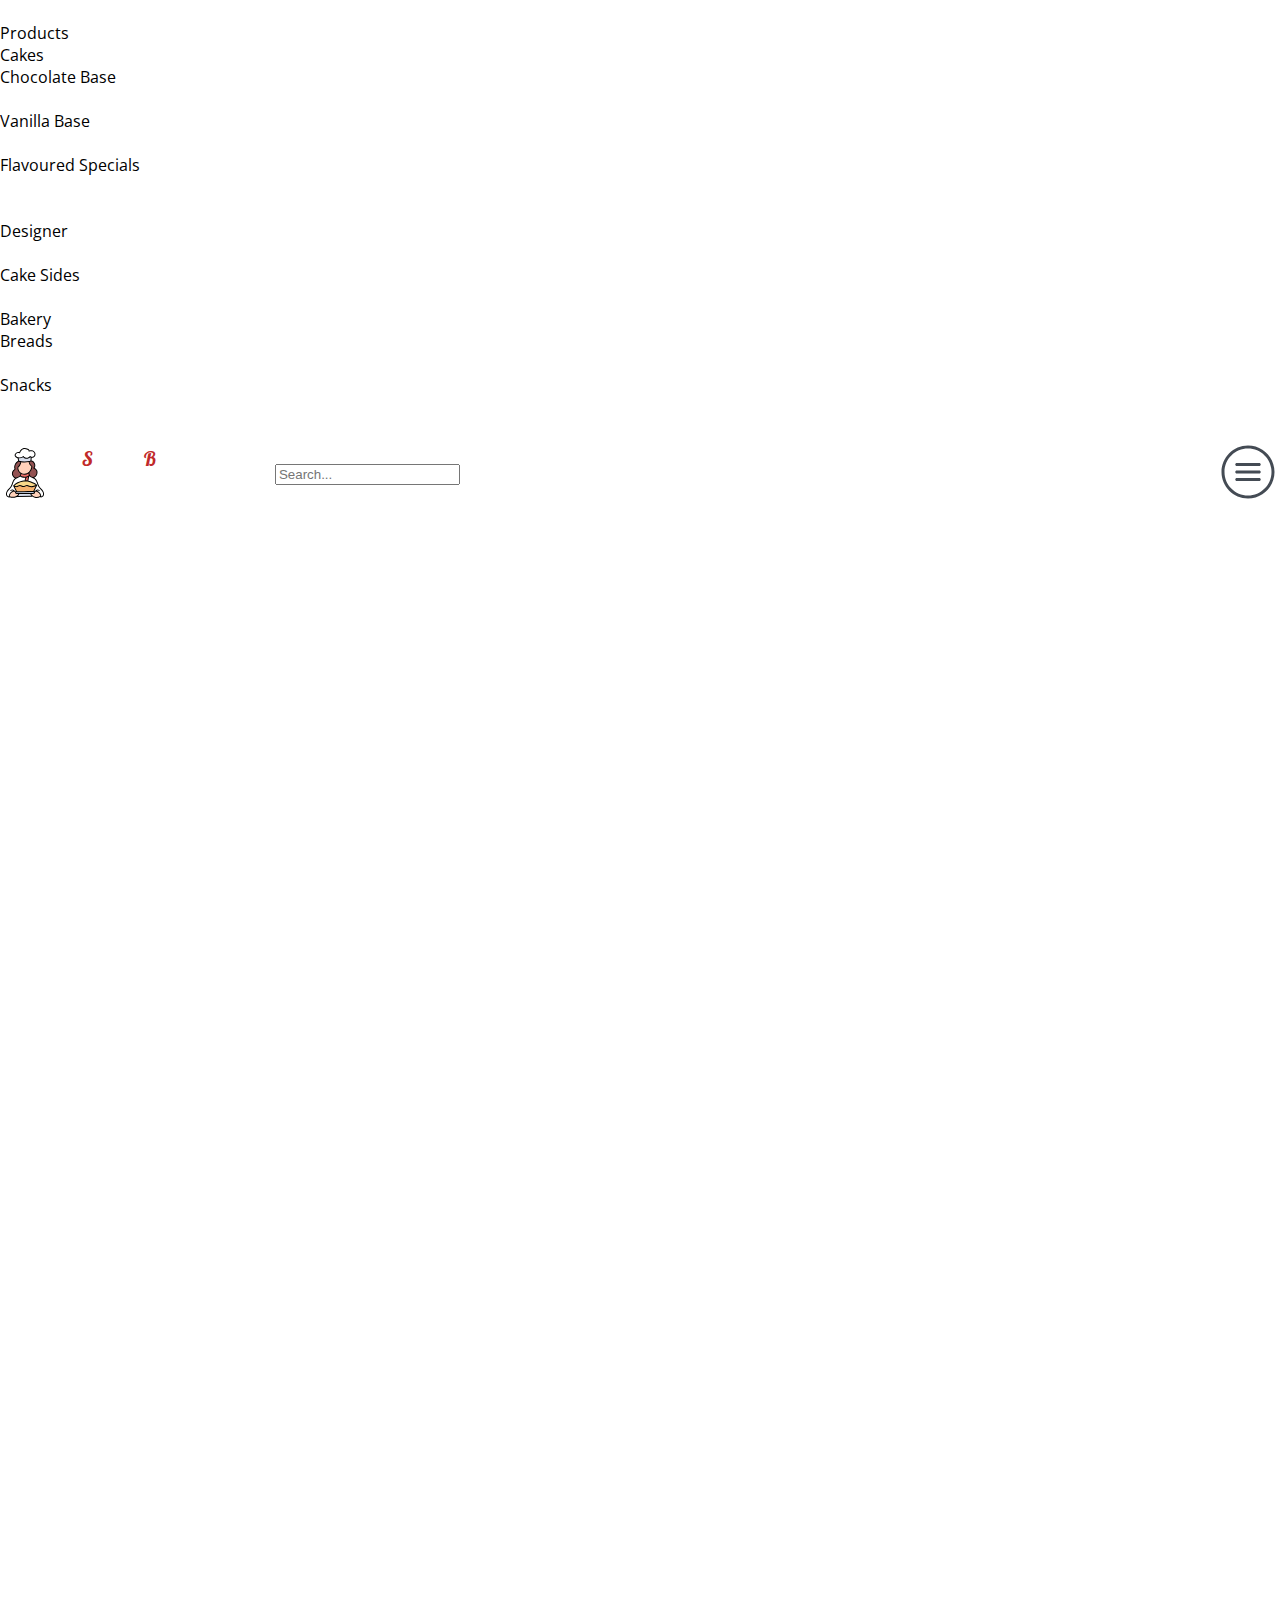
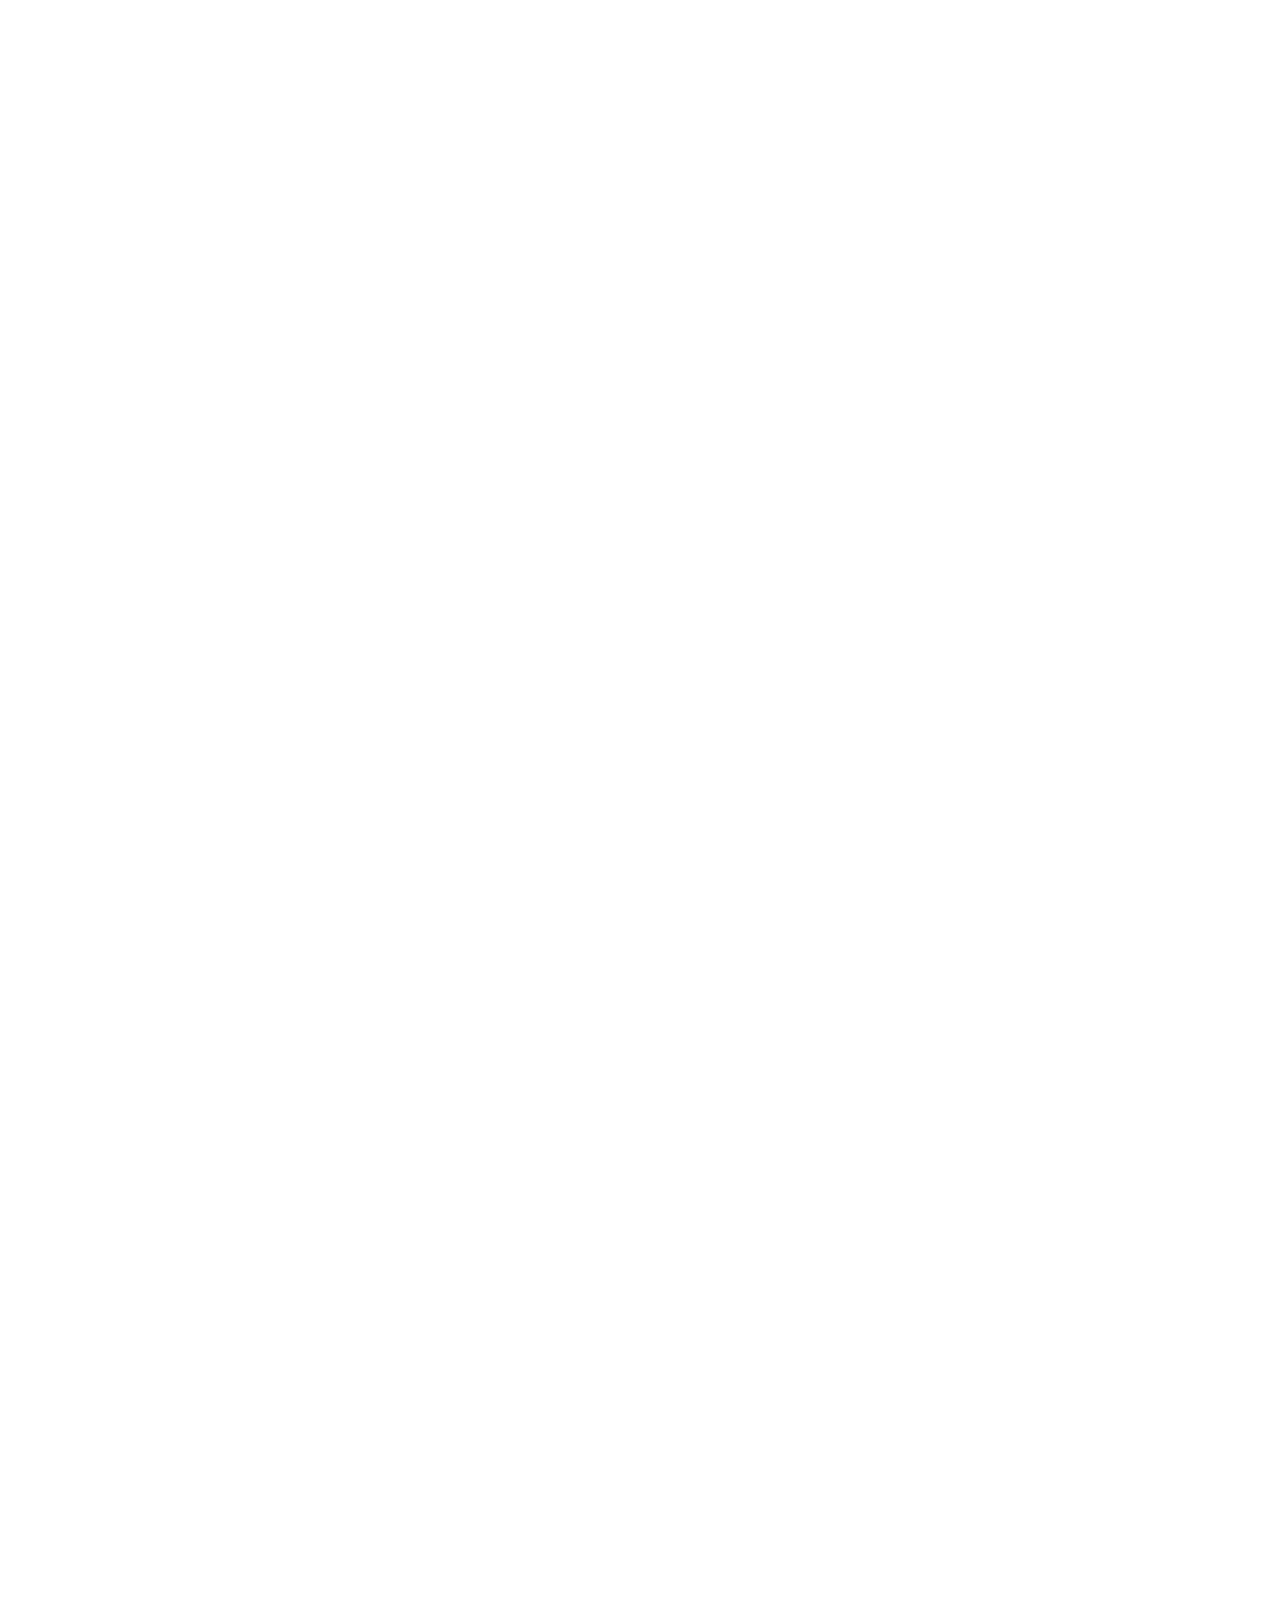
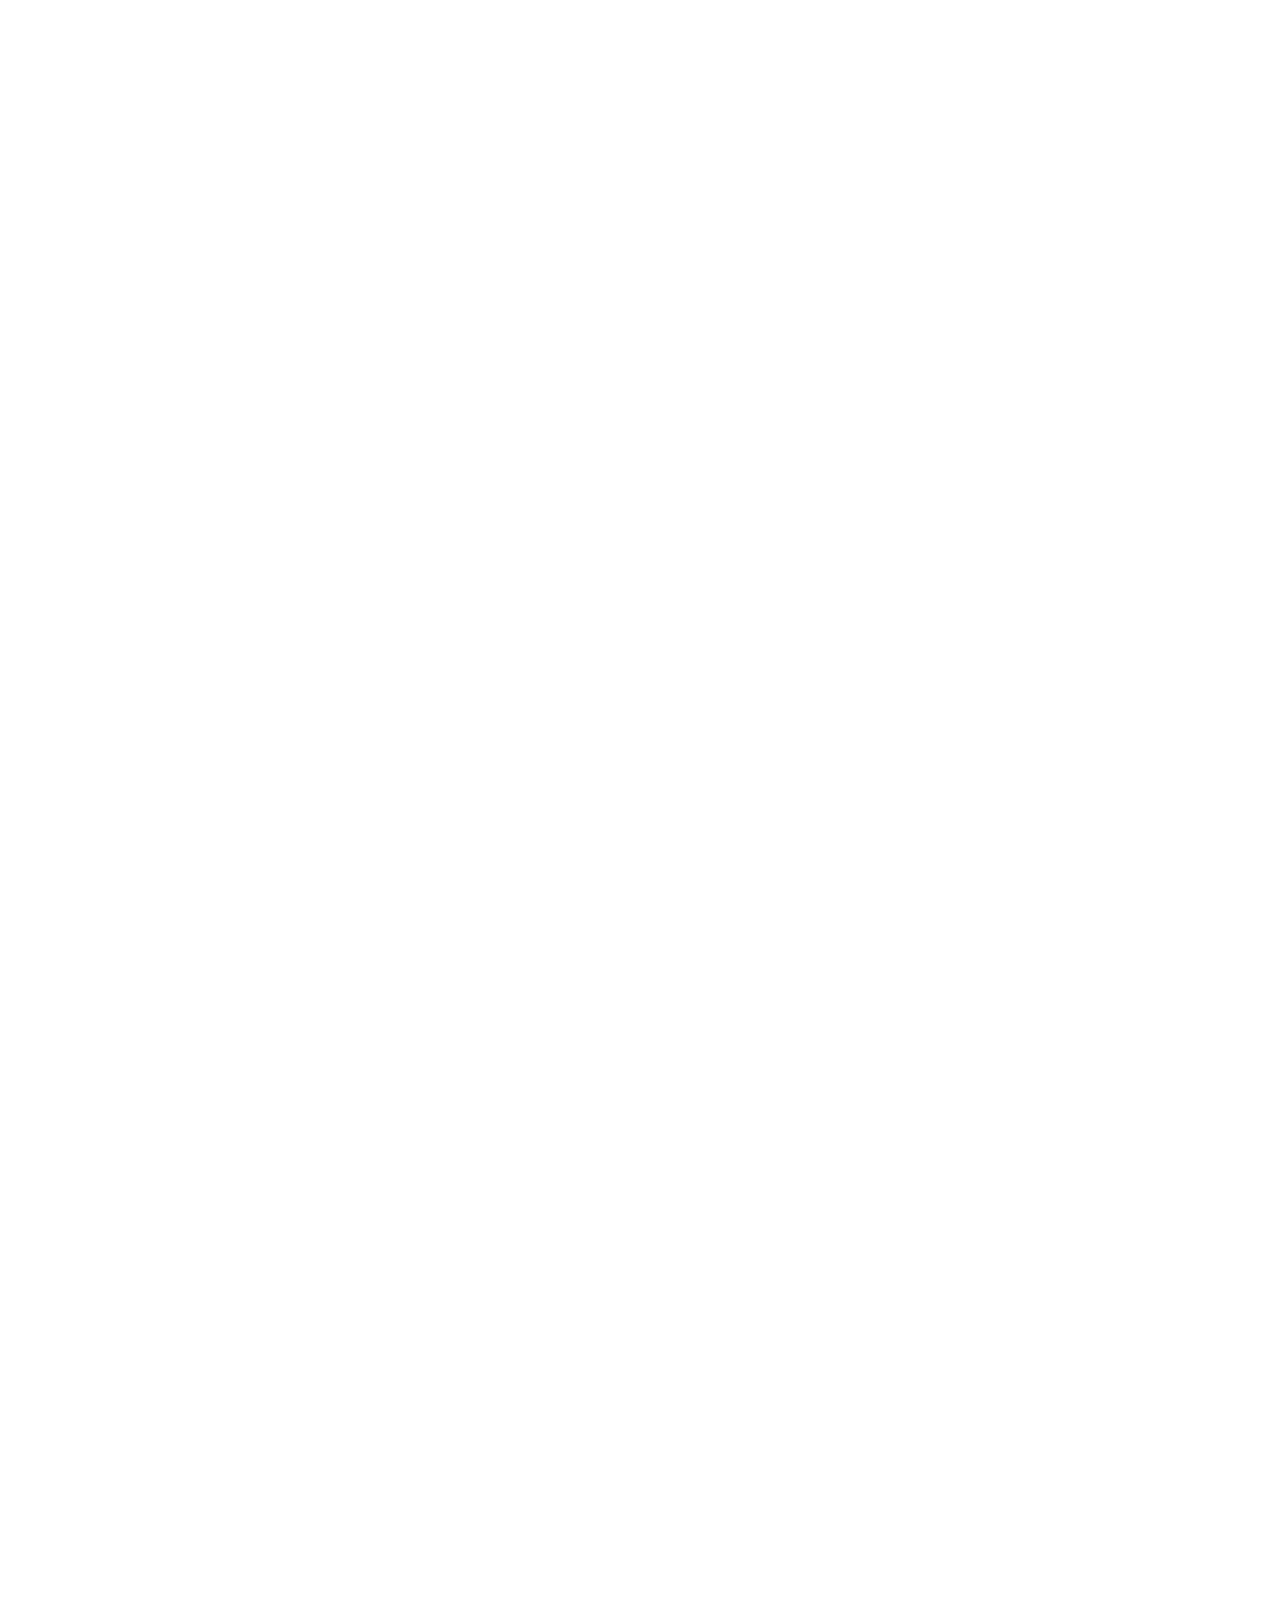
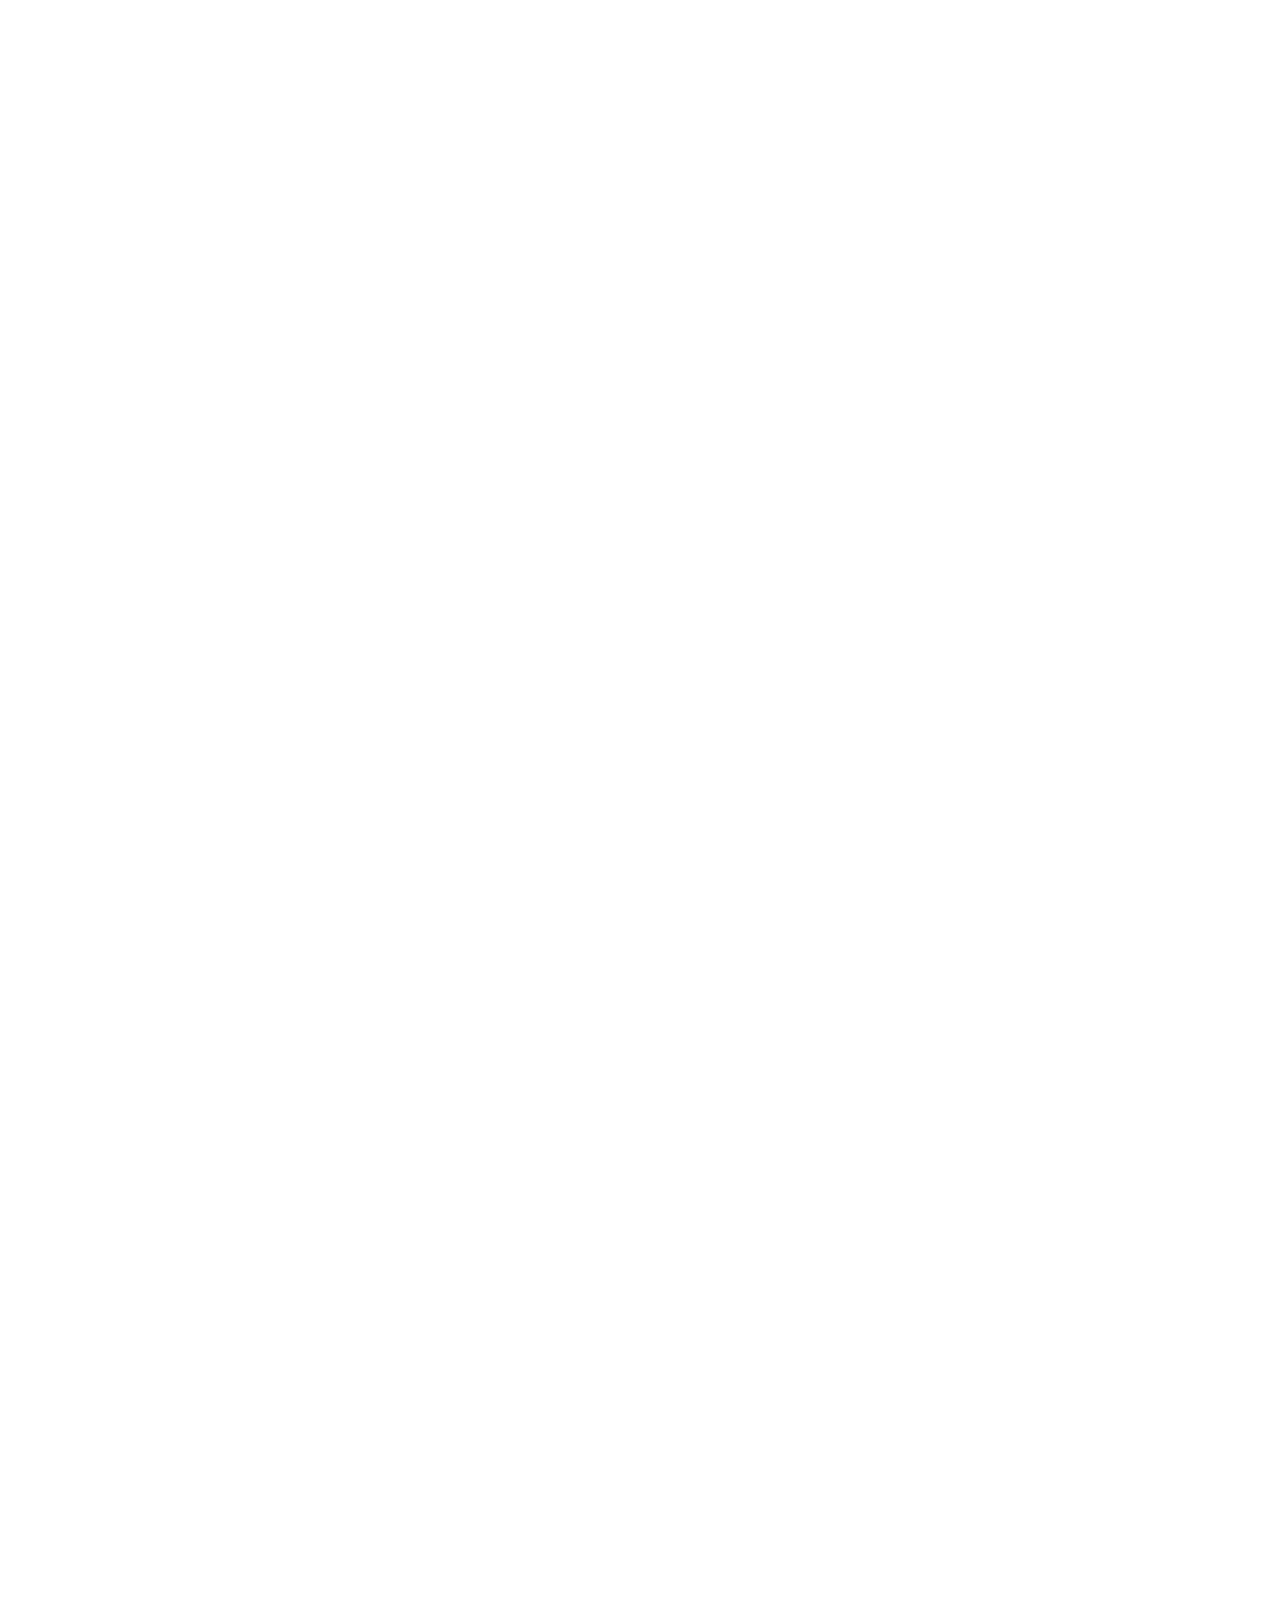
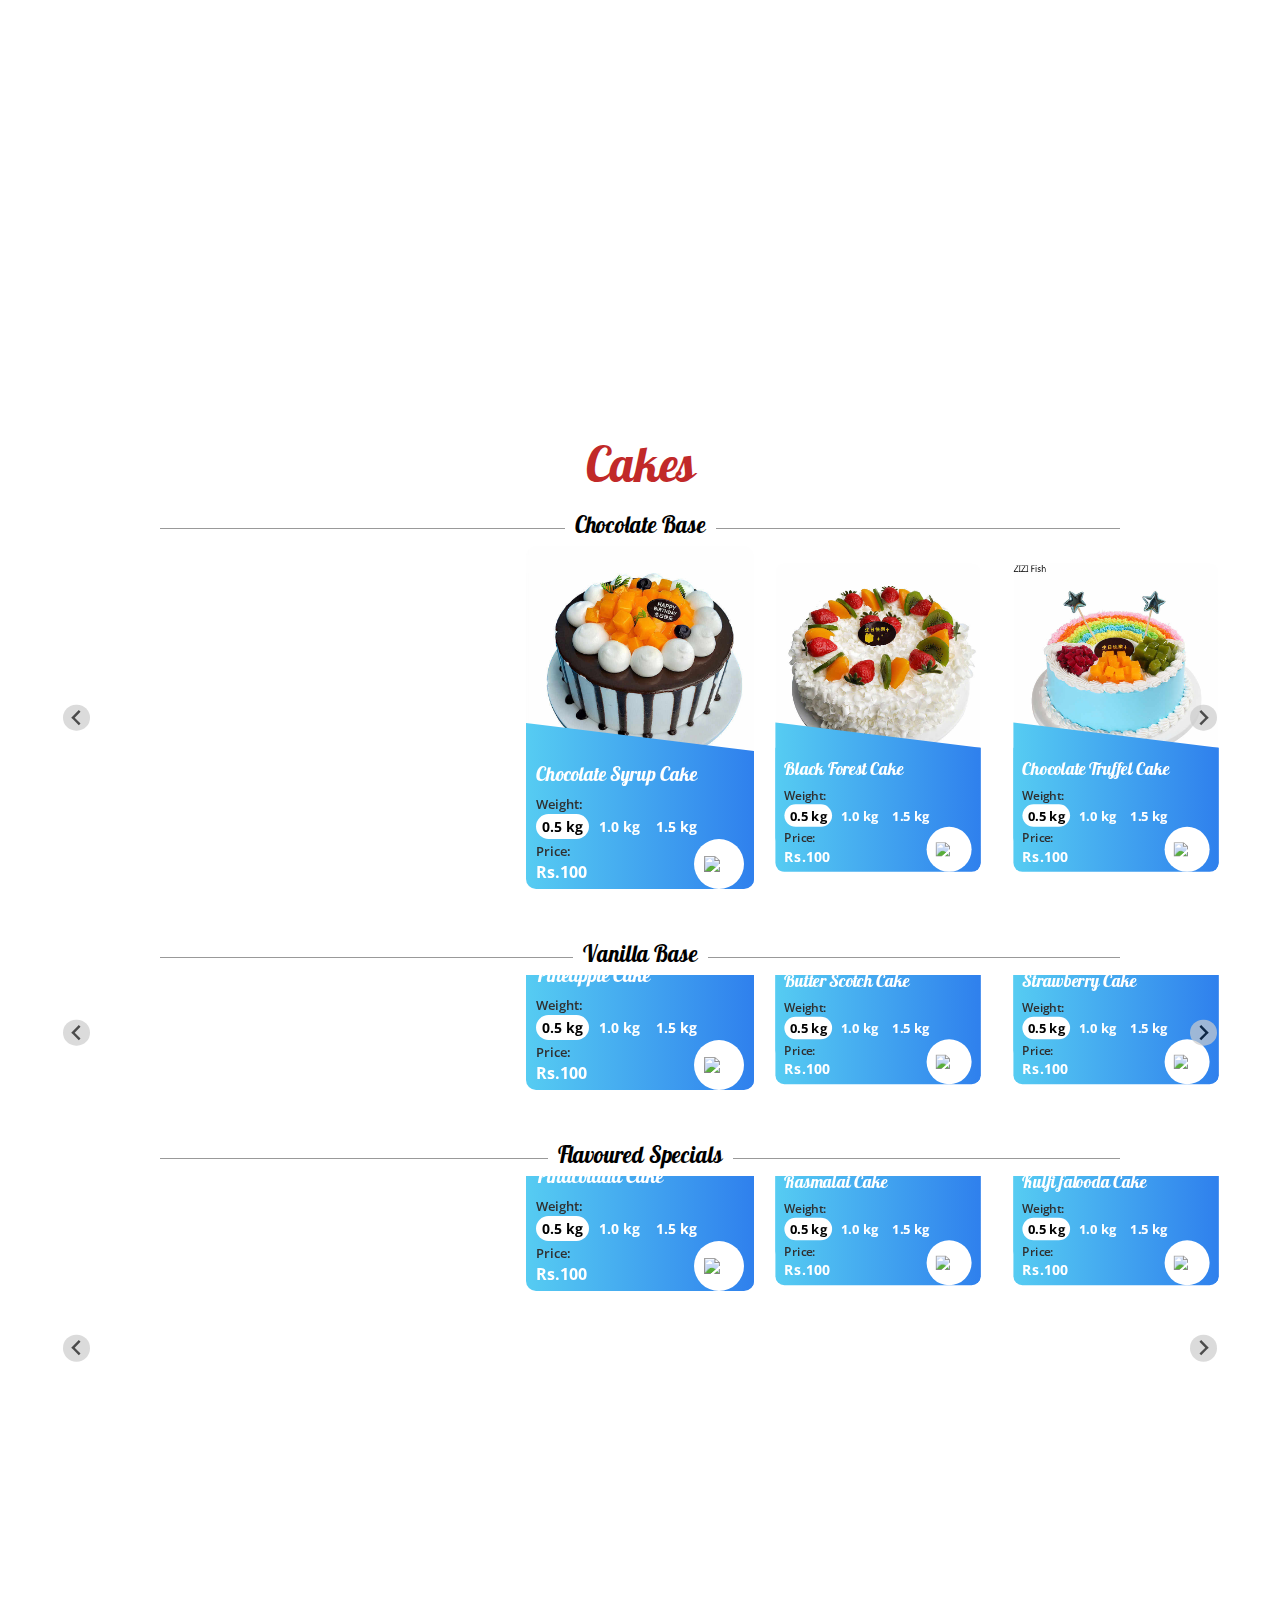
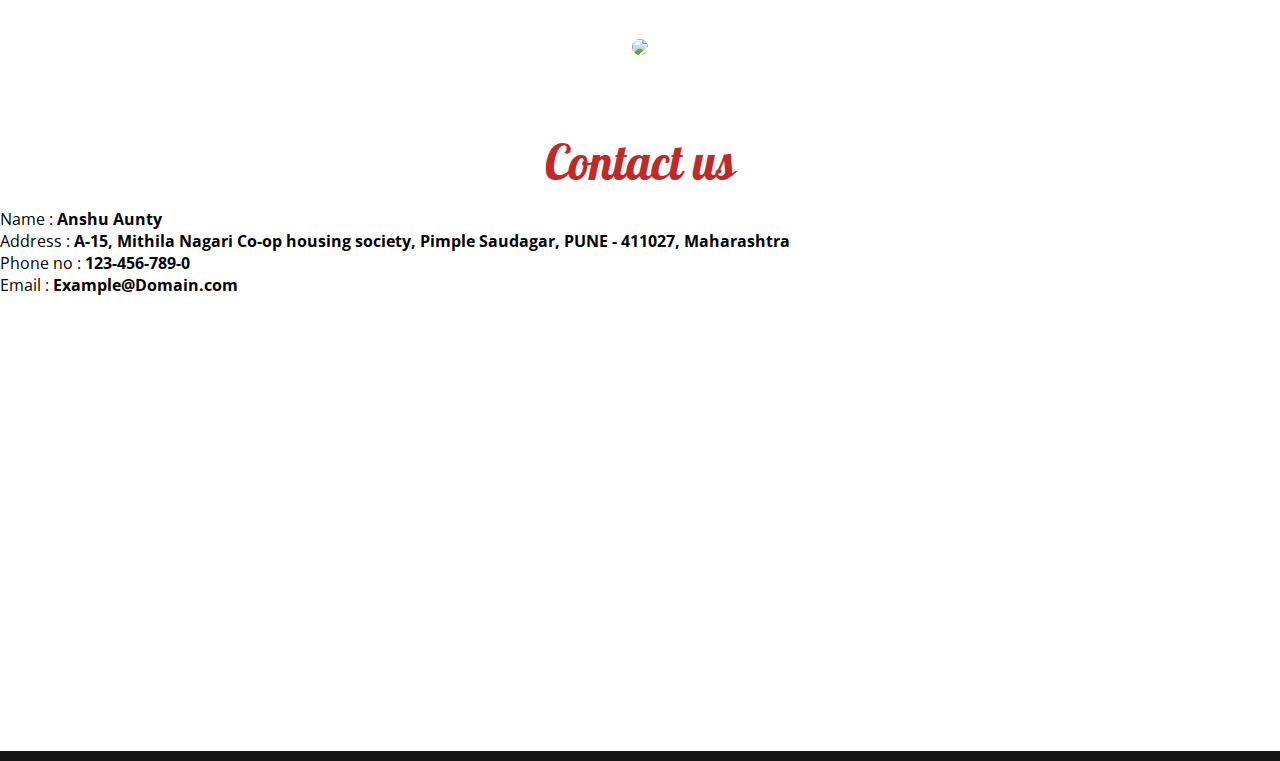
==== commit 471734fc: "Added Search, Side Menu Navigation Support, Removed Bootstrap Completely, Added Parallax Image Scrol" ====
--- a/index.html
+++ b/index.html
@@ -12,19 +12,19 @@
     <link href="https://fonts.googleapis.com/css2?family=Oswald:wght@300&display=swap" rel="stylesheet">
     <link href="https://fonts.googleapis.com/css2?family=Noto+Sans&display=swap" rel="stylesheet">
     <link rel="stylesheet" href="css/semantic.min.css">
-    <!-- <link rel="stylesheet" href="css/hamburger-animation.css"> -->
     <link rel="stylesheet" href="https://cdnjs.cloudflare.com/ajax/libs/font-awesome/4.7.0/css/font-awesome.min.css">
     <!-- <link rel="stylesheet" href="css/animate.min.css"> -->
-    <link rel="stylesheet" href="css/bootstrap.min.css">
     <link rel="stylesheet" href="css/rainbow.min.css">
     <link rel="stylesheet" href="css/splide.min.css">
 
     <link rel="stylesheet" href="css/style.css">
 
     <title>Savvy's Bakery</title>
+    <script>history.scrollRestoration = "manual"</script>
 </head>
 
 <body>
+	<script>console.log("this is the Previous commit but with new Commit Title")</script>
     <div id="side-nav-bar" class="ui side-menu right vertical accordion menu sidebar">
         <a class="item" scroll-id="#menu">
             Menu
@@ -38,67 +38,67 @@
                         <div class="accordion">
                             <div class="title"><i class="dropdown icon"></i>Chocolate Base</div>
                             <div class="content">
-                                <a class="item">Chocolate syrup cake</a>
-                                <a class="item">Black forest</a>
-                                <a class="item">Chocolate truffel</a>
-                                <a class="item">Dutch chocolate</a>
-                                <a class="item">Ganache</a>
-                                <a class="item">Chocolate cheese cake</a>
+                                <a class="item productMenuNav" productID="#cak-cho-chocolate-syrup-cake">Chocolate syrup cake</a>
+                                <a class="item productMenuNav" productID="#cak-cho-black-forest-cake">Black forest</a>
+                                <a class="item productMenuNav" productID="#cak-cho-chocolate-truffel-cake">Chocolate truffel</a>
+                                <a class="item productMenuNav" productID="#cak-cho-dutch-chocolate-cake">Dutch chocolate</a>
+                                <a class="item productMenuNav" productID="#cak-cho-ganache-cake">Ganache</a>
+                                <a class="item productMenuNav" productID="#cak-cho-chocolate-cheese-cake">Chocolate cheese cake</a>
                             </div>
                             <div class="title"><i class="dropdown icon"></i>Vanilla Base</div>
                             <div class="content">
-                                <a class="item">Pineapple</a>
-                                <a class="item">Butter scotch</a>
-                                <a class="item">Strawberry</a>
+                                <a class="item productMenuNav" productID="#cak-van-pineapple-cake">Pineapple</a>
+                                <a class="item productMenuNav" productID="#cak-van-butter-scotch-cake">Butter scotch</a>
+                                <a class="item productMenuNav" productID="#cak-van-strawberry-cake">Strawberry</a>
                             </div>
                             <div class="title"><i class="dropdown icon"></i>Flavoured Specials</div>
                             <div class="content">
-                                <a class="item">Pinacolada</a>
-                                <a class="item">Rasmalai</a>
-                                <a class="item">Kulfi falooda</a>
-                                <a class="item">Blue berry</a>
-                                <a class="item">Paan</a>
-                                <a class="item">Mango</a>
-                                <a class="item">Orange</a>
-                                <a class="item">Paani puri</a>
-                                <a class="item">Merry berry</a>
-                                <a class="item">Gulab jamun</a>
-                                <a class="item">Honey cake</a>
-                                <a class="item">Zebra marvel</a>
-                                <a class="item">Red velvet</a>
-                                <a class="item">Tiger cream cake</a>
-                                <a class="item">Date cake (speciality)</a>
-                                <a class="item">Plum cake (speciality)</a>
-                                <a class="item">Marble</a>
-                                <a class="item">Wine cake</a>
-                                <a class="item">Sponge</a>
-                                <a class="item">Mix fruit cake</a>
-                                <a class="item">Trooty frooty cake</a>
+                                <a class="item productMenuNav" productID="#cak-fla-pinacolada-cake">Pinacolada</a>
+                                <a class="item productMenuNav" productID="#cak-fla-rasmalai-cake">Rasmalai</a>
+                                <a class="item productMenuNav" productID="#cak-fla-kulfi-falooda-cake">Kulfi falooda</a>
+                                <a class="item productMenuNav" productID="#cak-fla-blue-berry-cake">Blue berry</a>
+                                <a class="item productMenuNav" productID="#cak-fla-paan-cake">Paan</a>
+                                <a class="item productMenuNav" productID="#cak-fla-mango-cake">Mango</a>
+                                <a class="item productMenuNav" productID="#cak-fla-orange-cake">Orange</a>
+                                <a class="item productMenuNav" productID="#cak-fla-paani-puri-cake">Paani puri</a>
+                                <a class="item productMenuNav" productID="#cak-fla-merry-berry-cake">Merry berry</a>
+                                <a class="item productMenuNav" productID="#cak-fla-gulab-jamun-cake">Gulab jamun</a>
+                                <a class="item productMenuNav" productID="#cak-fla-honey-cake-cake">Honey cake</a>
+                                <a class="item productMenuNav" productID="#cak-fla-zebra-marvel-cake">Zebra marvel</a>
+                                <a class="item productMenuNav" productID="#cak-fla-red-velvet-cake">Red velvet</a>
+                                <a class="item productMenuNav" productID="#cak-fla-tiger-cream-cake">Tiger cream cake</a>
+                                <a class="item productMenuNav" productID="#cak-fla-date-cake">Date cake (speciality)</a>
+                                <a class="item productMenuNav" productID="#cak-fla-plum-cake">Plum cake (speciality)</a>
+                                <a class="item productMenuNav" productID="#cak-fla-marble-cake">Marble</a>
+                                <a class="item productMenuNav" productID="#cak-fla-wine-cake">Wine cake</a>
+                                <a class="item productMenuNav" productID="#cak-fla-sponge-cake">Sponge</a>
+                                <a class="item productMenuNav" productID="#cak-fla-mix-fruit-cake">Mix fruit cake</a>
+                                <a class="item productMenuNav" productID="#cak-fla-trooty-frooty-cake">Trooty frooty cake</a>
                             </div>
                             <div class="title"><i class="dropdown icon"></i>Designer</div>
                             <div class="content">
-                                <a class="item">Christmas cake</a>
-                                <a class="item">Carwheel cake</a>
-                                <a class="item">Doll cake</a>
-                                <a class="item">Marble cake</a>
+                                <a class="item productMenuNav" productID="#cak-des-christmas-cake">Christmas cake</a>
+                                <a class="item productMenuNav" productID="#cak-des-carwheel-cake">Carwheel cake</a>
+                                <a class="item productMenuNav" productID="#cak-des-doll-cake">Doll cake</a>
+                                <a class="item productMenuNav" productID="#cak-des-marble-cake">Marble cake</a>
                             </div>
                         </div>
                     </div>
 
                     <div class="title"><i class="dropdown icon"></i>Cake Sides</div>
                     <div class="content">
-                        <a class="item">Cake pops</a>
-                        <a class="item">Cakesical</a>
-                        <a class="item">Brownie</a>
-                        <a class="item">Tea time cake</a>
-                        <a class="item">Trooty frooty bread</a>
-                        <a class="item">Plum cake</a>
-                        <a class="item">Muffins</a>
-                        <a class="item">Cup cakes</a>
-                        <a class="item">Bake donut</a>
-                        <a class="item">Fried donut</a>
-                        <a class="item">Cinnamon roll</a>
-                        <a class="item">Sweet bread</a>
+                        <a class="item productMenuNav" productID="#cak-des-cake-pops">Cake pops</a>
+                        <a class="item productMenuNav" productID="#cak-des-cakesical">Cakesical</a>
+                        <a class="item productMenuNav" productID="#cak-des-brownie">Brownie</a>
+                        <a class="item productMenuNav" productID="#cak-des-tea-time-cake">Tea time cake</a>
+                        <a class="item productMenuNav" productID="#cak-des-trooty-frooty-bread">Trooty frooty bread</a>
+                        <a class="item productMenuNav" productID="#cak-des-plum-cake">Plum cake</a>
+                        <a class="item productMenuNav" productID="#cak-des-muffins">Muffins</a>
+                        <a class="item productMenuNav" productID="#cak-des-cup-cakes">Cup cakes</a>
+                        <a class="item productMenuNav" productID="#cak-des-bake-donut">Bake donut</a>
+                        <a class="item productMenuNav" productID="#cak-des-fried-donut">Fried donut</a>
+                        <a class="item productMenuNav" productID="#cak-des-cinnamon-roll">Cinnamon roll</a>
+                        <a class="item productMenuNav" productID="#cak-des-sweet-bread">Sweet bread</a>
                     </div>
 
                     <div class="title"><i class="dropdown icon"></i>Bakery</div>
@@ -106,25 +106,25 @@
                         <div class="accordion">
                             <div class="title"><i class="dropdown icon"></i>Breads</div>
                             <div class="content">
-                                <a class="item">Bread</a>
-                                <a class="item">Ladi pav</a>
-                                <a class="item">Brown bread</a>
-                                <a class="item">Garlic bread</a>
-                                <a class="item">Braided bread</a>
-                                <a class="item">Pizza base</a>
-                                <a class="item">Whole wheat pizza base</a>
-                                <a class="item">Burger bun</a>
-                                <a class="item">Whole wheat burger bun</a>
+                                <a class="item productMenuNav" productID="#bak-bre-bread">Bread</a>
+                                <a class="item productMenuNav" productID="#bak-bre-ladi-pav">Ladi pav</a>
+                                <a class="item productMenuNav" productID="#bak-bre-brown-bread">Brown bread</a>
+                                <a class="item productMenuNav" productID="#bak-bre-garlic-bread">Garlic bread</a>
+                                <a class="item productMenuNav" productID="#bak-bre-braided-bread">Braided bread</a>
+                                <a class="item productMenuNav" productID="#bak-bre-pizza-base">Pizza base</a>
+                                <a class="item productMenuNav" productID="#bak-bre-whole-wheat-pizza-base">Whole wheat pizza base</a>
+                                <a class="item productMenuNav" productID="#bak-bre-burger-bun">Burger bun</a>
+                                <a class="item productMenuNav" productID="#bak-bre-whole-wheat-burger-bun">Whole wheat burger bun</a>
                             </div>
                             <div class="title"><i class="dropdown icon"></i>Snacks</div>
                             <div class="content">
-                                <a class="item">Stuffed garlic bread</a>
-                                <a class="item">Pizza</a>
-                                <a class="item">Vegiee chesse</a>
-                                <a class="item">Paneery cheese</a>
-                                <a class="item">Soya cheese</a>
-                                <a class="item">Foccasia</a>
-                                <a class="item">Stuffed braided bread</a>
+                                <a class="item productMenuNav" productID="#bak-sna-stuffed-garlic-bread">Stuffed garlic bread</a>
+                                <a class="item productMenuNav" productID="#bak-sna-pizza">Pizza</a>
+                                <a class="item productMenuNav" productID="#bak-sna-vegiee-chesse">Vegiee chesse</a>
+                                <a class="item productMenuNav" productID="#bak-sna-paneery-cheese">Paneery cheese</a>
+                                <a class="item productMenuNav" productID="#bak-sna-soya-cheese">Soya cheese</a>
+                                <a class="item productMenuNav" productID="#bak-sna-foccasia">Foccasia</a>
+                                <a class="item productMenuNav" productID="#bak-sna-stuffed-braided-bread">Stuffed braided bread</a>
                             </div>
                         </div>
                     </div>
@@ -143,11 +143,11 @@
 
     <div class="pusher">
 
-        <div class="fixed-top">
-            <div class="nav">
-                <div class="logo">
+        <div class="fixedtop">
+            <div class="flex aItemsCenter nav">
+                <div class="flex aItemsCenter logo">
                     <img src="assets/icon.svg" alt="" id="navlogo">
-                    <div class="nav-tico">
+                    <div class="flex aItemsCenter nav-tico">
                         <div id="nav-text-logo"><span style="color:#c12929">S</span>avvy's <span
                                 style="color:#c12929">B</span>akery</div>
                         <div id="nav-text-caption"><span class="anim-text-flow">YOUR'S FRESHLY HOME BAKED</span></div>
@@ -162,7 +162,7 @@
                     <div class="results"></div>
                 </div>
 
-                <div class="hamburger-ico">
+                <div class="flex hamburger-ico">
                     <img src="assets/hamburger4.svg" alt="Menu" id="hamburger">
                 </div>
 
@@ -170,56 +170,84 @@
 
         </div>
 
-        <section id="home" style="width: 100%;height: 75vh;">
-
-            <div id="carouselIndicators" class="carousel slide" data-ride="carousel" data-interval=5000 data-pause=false
-                style="height: 100%;">
-                <div class="carousel-inner" style="height: 100%;">
-                    <div class="carousel-item active" style="background-image: url(assets/images/bg5.jpg);">
-                        <div class="inner">
-                            <div class="wu">Why <span style="color: #c12929;">Us</span>?</div>
-                            <div class="wur">Lorem ipsum dolor sit amet, consectetur adipiscing elit, sed do eiusmod
-                                tempor incididunt ut labore et dolore magna aliqua. Duis aute irure dolor in
-                                reprehenderit in voluptate velit esse cillum dolore eu fugiat nulla pariatur.
-                                Excepteur sint occaecat cupidatat non proident, sunt in culpa qui officia deserunt
-                                mollit anim id est laborum.</div>
+        <section id="home">
+            <div class="splide">
+                <div class="splide__track">
+                    <div class="splide__list">
+                        <div class="splide__slide">
+                            <div class="homeSlide flexAllCenter">
+                                <div class="bgImg">
+                                    <img src="assets/images/bg5.jpg" class="bgParallax">
+                                </div>
+    
+                                <div class="flexAllCenter contents">
+                                    <div class="flex aItemsCenter jContentCenter inner">
+                                        <div class="wu">Why <span style="color: #c12929;">Us</span>?</div>
+                                        <div class="wur">Lorem ipsum dolor sit amet, consectetur adipiscing elit, sed do
+                                            eiusmod
+                                            tempor incididunt ut labore et dolore magna aliqua. Duis aute irure dolor in
+                                            reprehenderit in voluptate velit esse cillum dolore eu fugiat nulla pariatur.
+                                            Excepteur sint occaecat cupidatat non proident, sunt in culpa qui officia
+                                            deserunt
+                                            mollit anim id est laborum.</div>
+                                    </div>
+                                </div>
+    
+                            </div>
                         </div>
-                    </div>
-
-                    <div class="carousel-item" style="background-image: url(assets/images/bg2.jpg);">
-
-                        <div class="inner">
-                            <div class="wu">Your <span style="color: #c12929;">Quote</span></div>
-                            <div class="wur">Lorem ipsum dolor sit amet, consectetur adipiscing elit, sed do eiusmod
-                                tempor incididunt ut labore et dolore magna aliqua. Duis aute irure dolor in
-                                reprehenderit in voluptate velit esse cillum dolore eu fugiat nulla pariatur.
-                                Excepteur sint occaecat cupidatat non proident, sunt in culpa qui officia deserunt
-                                mollit anim id est laborum.</div>
+                        <div class="splide__slide">
+                            <div class="homeSlide">
+                                <div class="bgImg">
+                                    <img src="assets/images/bg2.jpg" class="bgParallax">
+                                </div>
+    
+                                <div class="flexAllCenter contents">
+                                    <div class="flex aItemsCenter jContentCenter inner">
+                                        <div class="wu">Your <span style="color: #c12929;">Quote</span></div>
+                                        <div class="wur">Lorem ipsum dolor sit amet, consectetur adipiscing elit, sed do
+                                            eiusmod
+                                            tempor incididunt ut labore et dolore magna aliqua. Duis aute irure dolor in
+                                            reprehenderit in voluptate velit esse cillum dolore eu fugiat nulla pariatur.
+                                            Excepteur sint occaecat cupidatat non proident, sunt in culpa qui officia
+                                            deserunt
+                                            mollit anim id est laborum.</div>
+                                    </div>
+                                </div>
+    
+                            </div>
                         </div>
-
-                    </div>
-
-                    <div class="carousel-item" style="background-image: url(assets/images/bg3.jpg);">
-
-                        <div class="inner">
-                            <div class="wu">Another <span style="color: #c12929;">Quote</span>?</div>
-                            <div class="wur">Lorem ipsum dolor sit amet, consectetur adipiscing elit, sed do eiusmod
-                                tempor incididunt ut labore et dolore magna aliqua. Duis aute irure dolor in
-                                reprehenderit in voluptate velit esse cillum dolore eu fugiat nulla pariatur.
-                                Excepteur sint occaecat cupidatat non proident, sunt in culpa qui officia deserunt
-                                mollit anim id est laborum.</div>
+                        <div class="splide__slide">
+                            <div class="homeSlide">
+                                <div class="bgImg">
+                                    <img src="assets/images/bg3.jpg" class="bgParallax">
+                                </div>
+    
+                                <div class="flexAllCenter contents">
+                                    <div class="flex aItemsCenter jContentCenter inner">
+                                        <div class="wu">Why <span style="color: #c12929;">Us</span>?</div>
+                                        <div class="wur">Lorem ipsum dolor sit amet, consectetur adipiscing elit, sed do
+                                            eiusmod
+                                            tempor incididunt ut labore et dolore magna aliqua. Duis aute irure dolor in
+                                            reprehenderit in voluptate velit esse cillum dolore eu fugiat nulla pariatur.
+                                            Excepteur sint occaecat cupidatat non proident, sunt in culpa qui officia
+                                            deserunt
+                                            mollit anim id est laborum.</div>
+                                    </div>
+                                </div>
+    
+                            </div>
                         </div>
-
                     </div>
                 </div>
             </div>
+            
         </section>
 
-        <section id="menu" style="width: 100%;height: auto;padding: 0%;background-color: white;margin: 0;">
+        <section id="menu" class="padTop">
             <div>
                 <div class="title-header">Cakes</div>
 
-                <div class="subTitle" id="chocolate_base">
+                <div class="flex aItemsCenter jContentCenter subTitle" id="chocolate_base">
                     <div class="sub_category"><span>Chocolate Base</span></div>
                     <div class="line"></div>
                 </div>
@@ -254,7 +282,7 @@
                                             </div>
 
                                             <label class="addtoCartIcon">
-                                                <img class="cart-ico" src="assets/shoping-cart.svg" alt="" srcset=""
+                                                <img class="cart-ico" src="assets/shoping-cart.svg" 
                                                     style="width: 100%;">
                                                 <div class="tick-trigger" style="display: flex;">
                                                     <div class="trigger"></div><svg version="1.1" id="tick"
@@ -304,7 +332,7 @@
                                             </div>
 
                                             <label class="addtoCartIcon">
-                                                <img class="cart-ico" src="assets/shoping-cart.svg" alt="" srcset=""
+                                                <img class="cart-ico" src="assets/shoping-cart.svg" 
                                                     style="width: 100%;">
                                                 <div class="tick-trigger" style="display: flex;">
                                                     <div class="trigger"></div><svg version="1.1" id="tick"
@@ -353,7 +381,7 @@
                                             </div>
 
                                             <label class="addtoCartIcon">
-                                                <img class="cart-ico" src="assets/shoping-cart.svg" alt="" srcset=""
+                                                <img class="cart-ico" src="assets/shoping-cart.svg" 
                                                     style="width: 100%;">
                                                 <div class="tick-trigger" style="display: flex;">
                                                     <div class="trigger"></div><svg version="1.1" id="tick"
@@ -454,7 +482,7 @@
                                             </div>
 
                                             <label class="addtoCartIcon">
-                                                <img class="cart-ico" src="assets/shoping-cart.svg" alt="" srcset=""
+                                                <img class="cart-ico" src="assets/shoping-cart.svg" 
                                                     style="width: 100%;">
                                                 <div class="tick-trigger" style="display: flex;">
                                                     <div class="trigger"></div><svg version="1.1" id="tick"
@@ -504,7 +532,7 @@
                                             </div>
 
                                             <label class="addtoCartIcon">
-                                                <img class="cart-ico" src="assets/shoping-cart.svg" alt="" srcset=""
+                                                <img class="cart-ico" src="assets/shoping-cart.svg" 
                                                     style="width: 100%;">
                                                 <div class="tick-trigger" style="display: flex;">
                                                     <div class="trigger"></div><svg version="1.1" id="tick"
@@ -527,7 +555,7 @@
                     </div>
                 </div>
 
-                <div class="subTitle" id="vanilla_base">
+                <div class="flex aItemsCenter jContentCenter subTitle" id="vanilla_base">
                     <div class="sub_category"><span>Vanilla Base</span></div>
                     <div class="line"></div>
                 </div>
@@ -564,7 +592,7 @@
                                             </div>
 
                                             <label class="addtoCartIcon">
-                                                <img class="cart-ico" src="assets/shoping-cart.svg" alt="" srcset=""
+                                                <img class="cart-ico" src="assets/shoping-cart.svg" 
                                                     style="width: 100%;">
                                                 <div class="tick-trigger" style="display: flex;">
                                                     <div class="trigger"></div><svg version="1.1" id="tick"
@@ -613,7 +641,7 @@
                                             </div>
 
                                             <label class="addtoCartIcon">
-                                                <img class="cart-ico" src="assets/shoping-cart.svg" alt="" srcset=""
+                                                <img class="cart-ico" src="assets/shoping-cart.svg" 
                                                     style="width: 100%;">
                                                 <div class="tick-trigger" style="display: flex;">
                                                     <div class="trigger"></div><svg version="1.1" id="tick"
@@ -661,7 +689,7 @@
                                             </div>
 
                                             <label class="addtoCartIcon">
-                                                <img class="cart-ico" src="assets/shoping-cart.svg" alt="" srcset=""
+                                                <img class="cart-ico" src="assets/shoping-cart.svg" 
                                                     style="width: 100%;">
                                                 <div class="tick-trigger" style="display: flex;">
                                                     <div class="trigger"></div><svg version="1.1" id="tick"
@@ -684,7 +712,7 @@
                     </div>
                 </div>
 
-                <div class="subTitle" id="flavoured_specials">
+                <div class="flex aItemsCenter jContentCenter subTitle" id="flavoured_specials">
                     <div class="sub_category"><span>Flavoured Specials</span></div>
                     <div class="line"></div>
                 </div>
@@ -720,7 +748,7 @@
                                             </div>
 
                                             <label class="addtoCartIcon">
-                                                <img class="cart-ico" src="assets/shoping-cart.svg" alt="" srcset=""
+                                                <img class="cart-ico" src="assets/shoping-cart.svg" 
                                                     style="width: 100%;">
                                                 <div class="tick-trigger" style="display: flex;">
                                                     <div class="trigger"></div><svg version="1.1" id="tick"
@@ -768,7 +796,7 @@
                                             </div>
 
                                             <label class="addtoCartIcon">
-                                                <img class="cart-ico" src="assets/shoping-cart.svg" alt="" srcset=""
+                                                <img class="cart-ico" src="assets/shoping-cart.svg" 
                                                     style="width: 100%;">
                                                 <div class="tick-trigger" style="display: flex;">
                                                     <div class="trigger"></div><svg version="1.1" id="tick"
@@ -816,7 +844,7 @@
                                             </div>
 
                                             <label class="addtoCartIcon">
-                                                <img class="cart-ico" src="assets/shoping-cart.svg" alt="" srcset=""
+                                                <img class="cart-ico" src="assets/shoping-cart.svg" 
                                                     style="width: 100%;">
                                                 <div class="tick-trigger" style="display: flex;">
                                                     <div class="trigger"></div><svg version="1.1" id="tick"
@@ -864,7 +892,7 @@
                                             </div>
 
                                             <label class="addtoCartIcon">
-                                                <img class="cart-ico" src="assets/shoping-cart.svg" alt="" srcset=""
+                                                <img class="cart-ico" src="assets/shoping-cart.svg" 
                                                     style="width: 100%;">
                                                 <div class="tick-trigger" style="display: flex;">
                                                     <div class="trigger"></div><svg version="1.1" id="tick"
@@ -913,30 +941,30 @@
                                             </div>
 
                                             <label class="addtoCartIcon">
-                                                <img class="cart-ico" src="assets/shoping-cart.svg" alt="" srcset=""
-                                                    style="width: 100%;">
-                                                <div class="tick-trigger" style="display: flex;">
-                                                    <div class="trigger"></div><svg version="1.1" id="tick"
-                                                        xmlns="http://www.w3.org/2000/svg"
-                                                        xmlns:xlink="http://www.w3.org/1999/xlink" x="0px" y="0px"
-                                                        viewBox="0 0 37 37" style="enable-background:new 0 0 37 37;"
-                                                        xml:space="preserve">
-                                                        <polyline class="tick path"
-                                                            style="fill:none;stroke:#000;stroke-width:3;stroke-linejoin:round;stroke-miterlimit:10;"
-                                                            points="11.6,20 15.9,24.2 26.4,13.8 " /></svg>
-                                                </div>
-                                                <input type="checkbox" class="addToCart">
-                                            </label>
-
-                                        </div>
-                                    </div>
-                                </div>
-                            </div>
-
-
-
-                            <div class="splide__slide">
-                                <div class="product" id="cak-fla-mango-cake" slideNo='5'>
+                                                <img class="cart-ico" src="assets/shoping-cart.svg" 
+                                                    style="width: 100%;">
+                                                <div class="tick-trigger" style="display: flex;">
+                                                    <div class="trigger"></div><svg version="1.1" id="tick"
+                                                        xmlns="http://www.w3.org/2000/svg"
+                                                        xmlns:xlink="http://www.w3.org/1999/xlink" x="0px" y="0px"
+                                                        viewBox="0 0 37 37" style="enable-background:new 0 0 37 37;"
+                                                        xml:space="preserve">
+                                                        <polyline class="tick path"
+                                                            style="fill:none;stroke:#000;stroke-width:3;stroke-linejoin:round;stroke-miterlimit:10;"
+                                                            points="11.6,20 15.9,24.2 26.4,13.8 " /></svg>
+                                                </div>
+                                                <input type="checkbox" class="addToCart">
+                                            </label>
+
+                                        </div>
+                                    </div>
+                                </div>
+                            </div>
+
+
+
+                            <div class="splide__slide">
+                                <div class="product" id="cak-fla-mango-cake" slideNo='6'>
                                     <div class="inner">
                                         <img src="assets/images/products/cakes/6.jpg" class="prd-img" alt="">
                                     </div>
@@ -962,30 +990,30 @@
                                             </div>
 
                                             <label class="addtoCartIcon">
-                                                <img class="cart-ico" src="assets/shoping-cart.svg" alt="" srcset=""
-                                                    style="width: 100%;">
-                                                <div class="tick-trigger" style="display: flex;">
-                                                    <div class="trigger"></div><svg version="1.1" id="tick"
-                                                        xmlns="http://www.w3.org/2000/svg"
-                                                        xmlns:xlink="http://www.w3.org/1999/xlink" x="0px" y="0px"
-                                                        viewBox="0 0 37 37" style="enable-background:new 0 0 37 37;"
-                                                        xml:space="preserve">
-                                                        <polyline class="tick path"
-                                                            style="fill:none;stroke:#000;stroke-width:3;stroke-linejoin:round;stroke-miterlimit:10;"
-                                                            points="11.6,20 15.9,24.2 26.4,13.8 " /></svg>
-                                                </div>
-                                                <input type="checkbox" class="addToCart">
-                                            </label>
-
-                                        </div>
-                                    </div>
-                                </div>
-                            </div>
-
-
-
-                            <div class="splide__slide">
-                                <div class="product" id="cak-fla-orange-cake" slideNo='6'>
+                                                <img class="cart-ico" src="assets/shoping-cart.svg" 
+                                                    style="width: 100%;">
+                                                <div class="tick-trigger" style="display: flex;">
+                                                    <div class="trigger"></div><svg version="1.1" id="tick"
+                                                        xmlns="http://www.w3.org/2000/svg"
+                                                        xmlns:xlink="http://www.w3.org/1999/xlink" x="0px" y="0px"
+                                                        viewBox="0 0 37 37" style="enable-background:new 0 0 37 37;"
+                                                        xml:space="preserve">
+                                                        <polyline class="tick path"
+                                                            style="fill:none;stroke:#000;stroke-width:3;stroke-linejoin:round;stroke-miterlimit:10;"
+                                                            points="11.6,20 15.9,24.2 26.4,13.8 " /></svg>
+                                                </div>
+                                                <input type="checkbox" class="addToCart">
+                                            </label>
+
+                                        </div>
+                                    </div>
+                                </div>
+                            </div>
+
+
+
+                            <div class="splide__slide">
+                                <div class="product" id="cak-fla-orange-cake" slideNo='7'>
                                     <div class="inner">
                                         <img src="assets/images/products/cakes/7.jpg" class="prd-img" alt="">
                                     </div>
@@ -1011,30 +1039,30 @@
                                             </div>
 
                                             <label class="addtoCartIcon">
-                                                <img class="cart-ico" src="assets/shoping-cart.svg" alt="" srcset=""
-                                                    style="width: 100%;">
-                                                <div class="tick-trigger" style="display: flex;">
-                                                    <div class="trigger"></div><svg version="1.1" id="tick"
-                                                        xmlns="http://www.w3.org/2000/svg"
-                                                        xmlns:xlink="http://www.w3.org/1999/xlink" x="0px" y="0px"
-                                                        viewBox="0 0 37 37" style="enable-background:new 0 0 37 37;"
-                                                        xml:space="preserve">
-                                                        <polyline class="tick path"
-                                                            style="fill:none;stroke:#000;stroke-width:3;stroke-linejoin:round;stroke-miterlimit:10;"
-                                                            points="11.6,20 15.9,24.2 26.4,13.8 " /></svg>
-                                                </div>
-                                                <input type="checkbox" class="addToCart">
-                                            </label>
-
-                                        </div>
-                                    </div>
-                                </div>
-                            </div>
-
-
-
-                            <div class="splide__slide">
-                                <div class="product" id="cak-fla-paani-puri-cake" slideNo='7'>
+                                                <img class="cart-ico" src="assets/shoping-cart.svg" 
+                                                    style="width: 100%;">
+                                                <div class="tick-trigger" style="display: flex;">
+                                                    <div class="trigger"></div><svg version="1.1" id="tick"
+                                                        xmlns="http://www.w3.org/2000/svg"
+                                                        xmlns:xlink="http://www.w3.org/1999/xlink" x="0px" y="0px"
+                                                        viewBox="0 0 37 37" style="enable-background:new 0 0 37 37;"
+                                                        xml:space="preserve">
+                                                        <polyline class="tick path"
+                                                            style="fill:none;stroke:#000;stroke-width:3;stroke-linejoin:round;stroke-miterlimit:10;"
+                                                            points="11.6,20 15.9,24.2 26.4,13.8 " /></svg>
+                                                </div>
+                                                <input type="checkbox" class="addToCart">
+                                            </label>
+
+                                        </div>
+                                    </div>
+                                </div>
+                            </div>
+
+
+
+                            <div class="splide__slide">
+                                <div class="product" id="cak-fla-paani-puri-cake" slideNo='8'>
                                     <div class="inner">
                                         <img src="assets/images/products/cakes/8.jpg" class="prd-img" alt="">
                                     </div>
@@ -1060,30 +1088,30 @@
                                             </div>
 
                                             <label class="addtoCartIcon">
-                                                <img class="cart-ico" src="assets/shoping-cart.svg" alt="" srcset=""
-                                                    style="width: 100%;">
-                                                <div class="tick-trigger" style="display: flex;">
-                                                    <div class="trigger"></div><svg version="1.1" id="tick"
-                                                        xmlns="http://www.w3.org/2000/svg"
-                                                        xmlns:xlink="http://www.w3.org/1999/xlink" x="0px" y="0px"
-                                                        viewBox="0 0 37 37" style="enable-background:new 0 0 37 37;"
-                                                        xml:space="preserve">
-                                                        <polyline class="tick path"
-                                                            style="fill:none;stroke:#000;stroke-width:3;stroke-linejoin:round;stroke-miterlimit:10;"
-                                                            points="11.6,20 15.9,24.2 26.4,13.8 " /></svg>
-                                                </div>
-                                                <input type="checkbox" class="addToCart">
-                                            </label>
-
-                                        </div>
-                                    </div>
-                                </div>
-                            </div>
-
-
-
-                            <div class="splide__slide">
-                                <div class="product" id="cak-fla-merry-berry-cake" slideNo='8'>
+                                                <img class="cart-ico" src="assets/shoping-cart.svg" 
+                                                    style="width: 100%;">
+                                                <div class="tick-trigger" style="display: flex;">
+                                                    <div class="trigger"></div><svg version="1.1" id="tick"
+                                                        xmlns="http://www.w3.org/2000/svg"
+                                                        xmlns:xlink="http://www.w3.org/1999/xlink" x="0px" y="0px"
+                                                        viewBox="0 0 37 37" style="enable-background:new 0 0 37 37;"
+                                                        xml:space="preserve">
+                                                        <polyline class="tick path"
+                                                            style="fill:none;stroke:#000;stroke-width:3;stroke-linejoin:round;stroke-miterlimit:10;"
+                                                            points="11.6,20 15.9,24.2 26.4,13.8 " /></svg>
+                                                </div>
+                                                <input type="checkbox" class="addToCart">
+                                            </label>
+
+                                        </div>
+                                    </div>
+                                </div>
+                            </div>
+
+
+
+                            <div class="splide__slide">
+                                <div class="product" id="cak-fla-merry-berry-cake" slideNo='9'>
                                     <div class="inner">
                                         <img src="assets/images/products/cakes/9.jpg" class="prd-img" alt="">
                                     </div>
@@ -1109,30 +1137,30 @@
                                             </div>
 
                                             <label class="addtoCartIcon">
-                                                <img class="cart-ico" src="assets/shoping-cart.svg" alt="" srcset=""
-                                                    style="width: 100%;">
-                                                <div class="tick-trigger" style="display: flex;">
-                                                    <div class="trigger"></div><svg version="1.1" id="tick"
-                                                        xmlns="http://www.w3.org/2000/svg"
-                                                        xmlns:xlink="http://www.w3.org/1999/xlink" x="0px" y="0px"
-                                                        viewBox="0 0 37 37" style="enable-background:new 0 0 37 37;"
-                                                        xml:space="preserve">
-                                                        <polyline class="tick path"
-                                                            style="fill:none;stroke:#000;stroke-width:3;stroke-linejoin:round;stroke-miterlimit:10;"
-                                                            points="11.6,20 15.9,24.2 26.4,13.8 " /></svg>
-                                                </div>
-                                                <input type="checkbox" class="addToCart">
-                                            </label>
-
-                                        </div>
-                                    </div>
-                                </div>
-                            </div>
-
-
-
-                            <div class="splide__slide">
-                                <div class="product" id="cak-fla-gulab-jamun-cake" slideNo='9'>
+                                                <img class="cart-ico" src="assets/shoping-cart.svg" 
+                                                    style="width: 100%;">
+                                                <div class="tick-trigger" style="display: flex;">
+                                                    <div class="trigger"></div><svg version="1.1" id="tick"
+                                                        xmlns="http://www.w3.org/2000/svg"
+                                                        xmlns:xlink="http://www.w3.org/1999/xlink" x="0px" y="0px"
+                                                        viewBox="0 0 37 37" style="enable-background:new 0 0 37 37;"
+                                                        xml:space="preserve">
+                                                        <polyline class="tick path"
+                                                            style="fill:none;stroke:#000;stroke-width:3;stroke-linejoin:round;stroke-miterlimit:10;"
+                                                            points="11.6,20 15.9,24.2 26.4,13.8 " /></svg>
+                                                </div>
+                                                <input type="checkbox" class="addToCart">
+                                            </label>
+
+                                        </div>
+                                    </div>
+                                </div>
+                            </div>
+
+
+
+                            <div class="splide__slide">
+                                <div class="product" id="cak-fla-gulab-jamun-cake" slideNo='10'>
                                     <div class="inner">
                                         <img src="assets/images/products/cakes/10.jpg" class="prd-img" alt="">
                                     </div>
@@ -1158,30 +1186,30 @@
                                             </div>
 
                                             <label class="addtoCartIcon">
-                                                <img class="cart-ico" src="assets/shoping-cart.svg" alt="" srcset=""
-                                                    style="width: 100%;">
-                                                <div class="tick-trigger" style="display: flex;">
-                                                    <div class="trigger"></div><svg version="1.1" id="tick"
-                                                        xmlns="http://www.w3.org/2000/svg"
-                                                        xmlns:xlink="http://www.w3.org/1999/xlink" x="0px" y="0px"
-                                                        viewBox="0 0 37 37" style="enable-background:new 0 0 37 37;"
-                                                        xml:space="preserve">
-                                                        <polyline class="tick path"
-                                                            style="fill:none;stroke:#000;stroke-width:3;stroke-linejoin:round;stroke-miterlimit:10;"
-                                                            points="11.6,20 15.9,24.2 26.4,13.8 " /></svg>
-                                                </div>
-                                                <input type="checkbox" class="addToCart">
-                                            </label>
-
-                                        </div>
-                                    </div>
-                                </div>
-                            </div>
-
-
-
-                            <div class="splide__slide">
-                                <div class="product" id="cak-fla-honey-cake" slideNo='10'>
+                                                <img class="cart-ico" src="assets/shoping-cart.svg" 
+                                                    style="width: 100%;">
+                                                <div class="tick-trigger" style="display: flex;">
+                                                    <div class="trigger"></div><svg version="1.1" id="tick"
+                                                        xmlns="http://www.w3.org/2000/svg"
+                                                        xmlns:xlink="http://www.w3.org/1999/xlink" x="0px" y="0px"
+                                                        viewBox="0 0 37 37" style="enable-background:new 0 0 37 37;"
+                                                        xml:space="preserve">
+                                                        <polyline class="tick path"
+                                                            style="fill:none;stroke:#000;stroke-width:3;stroke-linejoin:round;stroke-miterlimit:10;"
+                                                            points="11.6,20 15.9,24.2 26.4,13.8 " /></svg>
+                                                </div>
+                                                <input type="checkbox" class="addToCart">
+                                            </label>
+
+                                        </div>
+                                    </div>
+                                </div>
+                            </div>
+
+
+
+                            <div class="splide__slide">
+                                <div class="product" id="cak-fla-honey-cake" slideNo='11'>
                                     <div class="inner">
                                         <img src="assets/images/products/cakes/11.jpg" class="prd-img" alt="">
                                     </div>
@@ -1207,30 +1235,30 @@
                                             </div>
 
                                             <label class="addtoCartIcon">
-                                                <img class="cart-ico" src="assets/shoping-cart.svg" alt="" srcset=""
-                                                    style="width: 100%;">
-                                                <div class="tick-trigger" style="display: flex;">
-                                                    <div class="trigger"></div><svg version="1.1" id="tick"
-                                                        xmlns="http://www.w3.org/2000/svg"
-                                                        xmlns:xlink="http://www.w3.org/1999/xlink" x="0px" y="0px"
-                                                        viewBox="0 0 37 37" style="enable-background:new 0 0 37 37;"
-                                                        xml:space="preserve">
-                                                        <polyline class="tick path"
-                                                            style="fill:none;stroke:#000;stroke-width:3;stroke-linejoin:round;stroke-miterlimit:10;"
-                                                            points="11.6,20 15.9,24.2 26.4,13.8 " /></svg>
-                                                </div>
-                                                <input type="checkbox" class="addToCart">
-                                            </label>
-
-                                        </div>
-                                    </div>
-                                </div>
-                            </div>
-
-
-
-                            <div class="splide__slide">
-                                <div class="product" id="cak-fla-zebra-marvel-cake" slideNo='11'>
+                                                <img class="cart-ico" src="assets/shoping-cart.svg" 
+                                                    style="width: 100%;">
+                                                <div class="tick-trigger" style="display: flex;">
+                                                    <div class="trigger"></div><svg version="1.1" id="tick"
+                                                        xmlns="http://www.w3.org/2000/svg"
+                                                        xmlns:xlink="http://www.w3.org/1999/xlink" x="0px" y="0px"
+                                                        viewBox="0 0 37 37" style="enable-background:new 0 0 37 37;"
+                                                        xml:space="preserve">
+                                                        <polyline class="tick path"
+                                                            style="fill:none;stroke:#000;stroke-width:3;stroke-linejoin:round;stroke-miterlimit:10;"
+                                                            points="11.6,20 15.9,24.2 26.4,13.8 " /></svg>
+                                                </div>
+                                                <input type="checkbox" class="addToCart">
+                                            </label>
+
+                                        </div>
+                                    </div>
+                                </div>
+                            </div>
+
+
+
+                            <div class="splide__slide">
+                                <div class="product" id="cak-fla-zebra-marvel-cake" slideNo='12'>
                                     <div class="inner">
                                         <img src="assets/images/products/cakes/12.jpg" class="prd-img" alt="">
                                     </div>
@@ -1256,30 +1284,30 @@
                                             </div>
 
                                             <label class="addtoCartIcon">
-                                                <img class="cart-ico" src="assets/shoping-cart.svg" alt="" srcset=""
-                                                    style="width: 100%;">
-                                                <div class="tick-trigger" style="display: flex;">
-                                                    <div class="trigger"></div><svg version="1.1" id="tick"
-                                                        xmlns="http://www.w3.org/2000/svg"
-                                                        xmlns:xlink="http://www.w3.org/1999/xlink" x="0px" y="0px"
-                                                        viewBox="0 0 37 37" style="enable-background:new 0 0 37 37;"
-                                                        xml:space="preserve">
-                                                        <polyline class="tick path"
-                                                            style="fill:none;stroke:#000;stroke-width:3;stroke-linejoin:round;stroke-miterlimit:10;"
-                                                            points="11.6,20 15.9,24.2 26.4,13.8 " /></svg>
-                                                </div>
-                                                <input type="checkbox" class="addToCart">
-                                            </label>
-
-                                        </div>
-                                    </div>
-                                </div>
-                            </div>
-
-
-
-                            <div class="splide__slide">
-                                <div class="product" id="cak-fla-red-velvet-cake" slideNo='12'>
+                                                <img class="cart-ico" src="assets/shoping-cart.svg" 
+                                                    style="width: 100%;">
+                                                <div class="tick-trigger" style="display: flex;">
+                                                    <div class="trigger"></div><svg version="1.1" id="tick"
+                                                        xmlns="http://www.w3.org/2000/svg"
+                                                        xmlns:xlink="http://www.w3.org/1999/xlink" x="0px" y="0px"
+                                                        viewBox="0 0 37 37" style="enable-background:new 0 0 37 37;"
+                                                        xml:space="preserve">
+                                                        <polyline class="tick path"
+                                                            style="fill:none;stroke:#000;stroke-width:3;stroke-linejoin:round;stroke-miterlimit:10;"
+                                                            points="11.6,20 15.9,24.2 26.4,13.8 " /></svg>
+                                                </div>
+                                                <input type="checkbox" class="addToCart">
+                                            </label>
+
+                                        </div>
+                                    </div>
+                                </div>
+                            </div>
+
+
+
+                            <div class="splide__slide">
+                                <div class="product" id="cak-fla-red-velvet-cake" slideNo='13'>
                                     <div class="inner">
                                         <img src="assets/images/products/cakes/13.jpg" class="prd-img" alt="">
                                     </div>
@@ -1305,30 +1333,30 @@
                                             </div>
 
                                             <label class="addtoCartIcon">
-                                                <img class="cart-ico" src="assets/shoping-cart.svg" alt="" srcset=""
-                                                    style="width: 100%;">
-                                                <div class="tick-trigger" style="display: flex;">
-                                                    <div class="trigger"></div><svg version="1.1" id="tick"
-                                                        xmlns="http://www.w3.org/2000/svg"
-                                                        xmlns:xlink="http://www.w3.org/1999/xlink" x="0px" y="0px"
-                                                        viewBox="0 0 37 37" style="enable-background:new 0 0 37 37;"
-                                                        xml:space="preserve">
-                                                        <polyline class="tick path"
-                                                            style="fill:none;stroke:#000;stroke-width:3;stroke-linejoin:round;stroke-miterlimit:10;"
-                                                            points="11.6,20 15.9,24.2 26.4,13.8 " /></svg>
-                                                </div>
-                                                <input type="checkbox" class="addToCart">
-                                            </label>
-
-                                        </div>
-                                    </div>
-                                </div>
-                            </div>
-
-
-
-                            <div class="splide__slide">
-                                <div class="product" id="cak-fla-tiger-cream-cake" slideNo='13'>
+                                                <img class="cart-ico" src="assets/shoping-cart.svg" 
+                                                    style="width: 100%;">
+                                                <div class="tick-trigger" style="display: flex;">
+                                                    <div class="trigger"></div><svg version="1.1" id="tick"
+                                                        xmlns="http://www.w3.org/2000/svg"
+                                                        xmlns:xlink="http://www.w3.org/1999/xlink" x="0px" y="0px"
+                                                        viewBox="0 0 37 37" style="enable-background:new 0 0 37 37;"
+                                                        xml:space="preserve">
+                                                        <polyline class="tick path"
+                                                            style="fill:none;stroke:#000;stroke-width:3;stroke-linejoin:round;stroke-miterlimit:10;"
+                                                            points="11.6,20 15.9,24.2 26.4,13.8 " /></svg>
+                                                </div>
+                                                <input type="checkbox" class="addToCart">
+                                            </label>
+
+                                        </div>
+                                    </div>
+                                </div>
+                            </div>
+
+
+
+                            <div class="splide__slide">
+                                <div class="product" id="cak-fla-tiger-cream-cake" slideNo='14'>
                                     <div class="inner">
                                         <img src="assets/images/products/cakes/14.jpg" class="prd-img" alt="">
                                     </div>
@@ -1354,30 +1382,30 @@
                                             </div>
 
                                             <label class="addtoCartIcon">
-                                                <img class="cart-ico" src="assets/shoping-cart.svg" alt="" srcset=""
-                                                    style="width: 100%;">
-                                                <div class="tick-trigger" style="display: flex;">
-                                                    <div class="trigger"></div><svg version="1.1" id="tick"
-                                                        xmlns="http://www.w3.org/2000/svg"
-                                                        xmlns:xlink="http://www.w3.org/1999/xlink" x="0px" y="0px"
-                                                        viewBox="0 0 37 37" style="enable-background:new 0 0 37 37;"
-                                                        xml:space="preserve">
-                                                        <polyline class="tick path"
-                                                            style="fill:none;stroke:#000;stroke-width:3;stroke-linejoin:round;stroke-miterlimit:10;"
-                                                            points="11.6,20 15.9,24.2 26.4,13.8 " /></svg>
-                                                </div>
-                                                <input type="checkbox" class="addToCart">
-                                            </label>
-
-                                        </div>
-                                    </div>
-                                </div>
-                            </div>
-
-
-
-                            <div class="splide__slide">
-                                <div class="product" id="cak-fla-date-cake" slideNo='14'>
+                                                <img class="cart-ico" src="assets/shoping-cart.svg" 
+                                                    style="width: 100%;">
+                                                <div class="tick-trigger" style="display: flex;">
+                                                    <div class="trigger"></div><svg version="1.1" id="tick"
+                                                        xmlns="http://www.w3.org/2000/svg"
+                                                        xmlns:xlink="http://www.w3.org/1999/xlink" x="0px" y="0px"
+                                                        viewBox="0 0 37 37" style="enable-background:new 0 0 37 37;"
+                                                        xml:space="preserve">
+                                                        <polyline class="tick path"
+                                                            style="fill:none;stroke:#000;stroke-width:3;stroke-linejoin:round;stroke-miterlimit:10;"
+                                                            points="11.6,20 15.9,24.2 26.4,13.8 " /></svg>
+                                                </div>
+                                                <input type="checkbox" class="addToCart">
+                                            </label>
+
+                                        </div>
+                                    </div>
+                                </div>
+                            </div>
+
+
+
+                            <div class="splide__slide">
+                                <div class="product" id="cak-fla-date-cake" slideNo='15'>
                                     <div class="inner">
                                         <img src="assets/images/products/cakes/15.jpg" class="prd-img" alt="">
                                     </div>
@@ -1403,30 +1431,30 @@
                                             </div>
 
                                             <label class="addtoCartIcon">
-                                                <img class="cart-ico" src="assets/shoping-cart.svg" alt="" srcset=""
-                                                    style="width: 100%;">
-                                                <div class="tick-trigger" style="display: flex;">
-                                                    <div class="trigger"></div><svg version="1.1" id="tick"
-                                                        xmlns="http://www.w3.org/2000/svg"
-                                                        xmlns:xlink="http://www.w3.org/1999/xlink" x="0px" y="0px"
-                                                        viewBox="0 0 37 37" style="enable-background:new 0 0 37 37;"
-                                                        xml:space="preserve">
-                                                        <polyline class="tick path"
-                                                            style="fill:none;stroke:#000;stroke-width:3;stroke-linejoin:round;stroke-miterlimit:10;"
-                                                            points="11.6,20 15.9,24.2 26.4,13.8 " /></svg>
-                                                </div>
-                                                <input type="checkbox" class="addToCart">
-                                            </label>
-
-                                        </div>
-                                    </div>
-                                </div>
-                            </div>
-
-
-
-                            <div class="splide__slide">
-                                <div class="product" id="cak-fla-plum-cake" slideNo='15'>
+                                                <img class="cart-ico" src="assets/shoping-cart.svg" 
+                                                    style="width: 100%;">
+                                                <div class="tick-trigger" style="display: flex;">
+                                                    <div class="trigger"></div><svg version="1.1" id="tick"
+                                                        xmlns="http://www.w3.org/2000/svg"
+                                                        xmlns:xlink="http://www.w3.org/1999/xlink" x="0px" y="0px"
+                                                        viewBox="0 0 37 37" style="enable-background:new 0 0 37 37;"
+                                                        xml:space="preserve">
+                                                        <polyline class="tick path"
+                                                            style="fill:none;stroke:#000;stroke-width:3;stroke-linejoin:round;stroke-miterlimit:10;"
+                                                            points="11.6,20 15.9,24.2 26.4,13.8 " /></svg>
+                                                </div>
+                                                <input type="checkbox" class="addToCart">
+                                            </label>
+
+                                        </div>
+                                    </div>
+                                </div>
+                            </div>
+
+
+
+                            <div class="splide__slide">
+                                <div class="product" id="cak-fla-plum-cake" slideNo='16'>
                                     <div class="inner">
                                         <img src="assets/images/products/cakes/16.jpg" class="prd-img" alt="">
                                     </div>
@@ -1452,30 +1480,30 @@
                                             </div>
 
                                             <label class="addtoCartIcon">
-                                                <img class="cart-ico" src="assets/shoping-cart.svg" alt="" srcset=""
-                                                    style="width: 100%;">
-                                                <div class="tick-trigger" style="display: flex;">
-                                                    <div class="trigger"></div><svg version="1.1" id="tick"
-                                                        xmlns="http://www.w3.org/2000/svg"
-                                                        xmlns:xlink="http://www.w3.org/1999/xlink" x="0px" y="0px"
-                                                        viewBox="0 0 37 37" style="enable-background:new 0 0 37 37;"
-                                                        xml:space="preserve">
-                                                        <polyline class="tick path"
-                                                            style="fill:none;stroke:#000;stroke-width:3;stroke-linejoin:round;stroke-miterlimit:10;"
-                                                            points="11.6,20 15.9,24.2 26.4,13.8 " /></svg>
-                                                </div>
-                                                <input type="checkbox" class="addToCart">
-                                            </label>
-
-                                        </div>
-                                    </div>
-                                </div>
-                            </div>
-
-
-
-                            <div class="splide__slide">
-                                <div class="product" id="cak-fla-marble-cake" slideNo='16'>
+                                                <img class="cart-ico" src="assets/shoping-cart.svg" 
+                                                    style="width: 100%;">
+                                                <div class="tick-trigger" style="display: flex;">
+                                                    <div class="trigger"></div><svg version="1.1" id="tick"
+                                                        xmlns="http://www.w3.org/2000/svg"
+                                                        xmlns:xlink="http://www.w3.org/1999/xlink" x="0px" y="0px"
+                                                        viewBox="0 0 37 37" style="enable-background:new 0 0 37 37;"
+                                                        xml:space="preserve">
+                                                        <polyline class="tick path"
+                                                            style="fill:none;stroke:#000;stroke-width:3;stroke-linejoin:round;stroke-miterlimit:10;"
+                                                            points="11.6,20 15.9,24.2 26.4,13.8 " /></svg>
+                                                </div>
+                                                <input type="checkbox" class="addToCart">
+                                            </label>
+
+                                        </div>
+                                    </div>
+                                </div>
+                            </div>
+
+
+
+                            <div class="splide__slide">
+                                <div class="product" id="cak-fla-marble-cake" slideNo='17'>
                                     <div class="inner">
                                         <img src="assets/images/products/cakes/17.jpg" class="prd-img" alt="">
                                     </div>
@@ -1501,30 +1529,30 @@
                                             </div>
 
                                             <label class="addtoCartIcon">
-                                                <img class="cart-ico" src="assets/shoping-cart.svg" alt="" srcset=""
-                                                    style="width: 100%;">
-                                                <div class="tick-trigger" style="display: flex;">
-                                                    <div class="trigger"></div><svg version="1.1" id="tick"
-                                                        xmlns="http://www.w3.org/2000/svg"
-                                                        xmlns:xlink="http://www.w3.org/1999/xlink" x="0px" y="0px"
-                                                        viewBox="0 0 37 37" style="enable-background:new 0 0 37 37;"
-                                                        xml:space="preserve">
-                                                        <polyline class="tick path"
-                                                            style="fill:none;stroke:#000;stroke-width:3;stroke-linejoin:round;stroke-miterlimit:10;"
-                                                            points="11.6,20 15.9,24.2 26.4,13.8 " /></svg>
-                                                </div>
-                                                <input type="checkbox" class="addToCart">
-                                            </label>
-
-                                        </div>
-                                    </div>
-                                </div>
-                            </div>
-
-
-
-                            <div class="splide__slide">
-                                <div class="product" id="cak-fla-wine-cake" slideNo='17'>
+                                                <img class="cart-ico" src="assets/shoping-cart.svg" 
+                                                    style="width: 100%;">
+                                                <div class="tick-trigger" style="display: flex;">
+                                                    <div class="trigger"></div><svg version="1.1" id="tick"
+                                                        xmlns="http://www.w3.org/2000/svg"
+                                                        xmlns:xlink="http://www.w3.org/1999/xlink" x="0px" y="0px"
+                                                        viewBox="0 0 37 37" style="enable-background:new 0 0 37 37;"
+                                                        xml:space="preserve">
+                                                        <polyline class="tick path"
+                                                            style="fill:none;stroke:#000;stroke-width:3;stroke-linejoin:round;stroke-miterlimit:10;"
+                                                            points="11.6,20 15.9,24.2 26.4,13.8 " /></svg>
+                                                </div>
+                                                <input type="checkbox" class="addToCart">
+                                            </label>
+
+                                        </div>
+                                    </div>
+                                </div>
+                            </div>
+
+
+
+                            <div class="splide__slide">
+                                <div class="product" id="cak-fla-wine-cake" slideNo='18'>
                                     <div class="inner">
                                         <img src="assets/images/products/cakes/18.jpg" class="prd-img" alt="">
                                     </div>
@@ -1550,30 +1578,30 @@
                                             </div>
 
                                             <label class="addtoCartIcon">
-                                                <img class="cart-ico" src="assets/shoping-cart.svg" alt="" srcset=""
-                                                    style="width: 100%;">
-                                                <div class="tick-trigger" style="display: flex;">
-                                                    <div class="trigger"></div><svg version="1.1" id="tick"
-                                                        xmlns="http://www.w3.org/2000/svg"
-                                                        xmlns:xlink="http://www.w3.org/1999/xlink" x="0px" y="0px"
-                                                        viewBox="0 0 37 37" style="enable-background:new 0 0 37 37;"
-                                                        xml:space="preserve">
-                                                        <polyline class="tick path"
-                                                            style="fill:none;stroke:#000;stroke-width:3;stroke-linejoin:round;stroke-miterlimit:10;"
-                                                            points="11.6,20 15.9,24.2 26.4,13.8 " /></svg>
-                                                </div>
-                                                <input type="checkbox" class="addToCart">
-                                            </label>
-
-                                        </div>
-                                    </div>
-                                </div>
-                            </div>
-
-
-
-                            <div class="splide__slide">
-                                <div class="product" id="cak-fla-sponge-cake" slideNo='18'>
+                                                <img class="cart-ico" src="assets/shoping-cart.svg" 
+                                                    style="width: 100%;">
+                                                <div class="tick-trigger" style="display: flex;">
+                                                    <div class="trigger"></div><svg version="1.1" id="tick"
+                                                        xmlns="http://www.w3.org/2000/svg"
+                                                        xmlns:xlink="http://www.w3.org/1999/xlink" x="0px" y="0px"
+                                                        viewBox="0 0 37 37" style="enable-background:new 0 0 37 37;"
+                                                        xml:space="preserve">
+                                                        <polyline class="tick path"
+                                                            style="fill:none;stroke:#000;stroke-width:3;stroke-linejoin:round;stroke-miterlimit:10;"
+                                                            points="11.6,20 15.9,24.2 26.4,13.8 " /></svg>
+                                                </div>
+                                                <input type="checkbox" class="addToCart">
+                                            </label>
+
+                                        </div>
+                                    </div>
+                                </div>
+                            </div>
+
+
+
+                            <div class="splide__slide">
+                                <div class="product" id="cak-fla-sponge-cake" slideNo='19'>
                                     <div class="inner">
                                         <img src="assets/images/products/cakes/19.jpg" class="prd-img" alt="">
                                     </div>
@@ -1599,30 +1627,30 @@
                                             </div>
 
                                             <label class="addtoCartIcon">
-                                                <img class="cart-ico" src="assets/shoping-cart.svg" alt="" srcset=""
-                                                    style="width: 100%;">
-                                                <div class="tick-trigger" style="display: flex;">
-                                                    <div class="trigger"></div><svg version="1.1" id="tick"
-                                                        xmlns="http://www.w3.org/2000/svg"
-                                                        xmlns:xlink="http://www.w3.org/1999/xlink" x="0px" y="0px"
-                                                        viewBox="0 0 37 37" style="enable-background:new 0 0 37 37;"
-                                                        xml:space="preserve">
-                                                        <polyline class="tick path"
-                                                            style="fill:none;stroke:#000;stroke-width:3;stroke-linejoin:round;stroke-miterlimit:10;"
-                                                            points="11.6,20 15.9,24.2 26.4,13.8 " /></svg>
-                                                </div>
-                                                <input type="checkbox" class="addToCart">
-                                            </label>
-
-                                        </div>
-                                    </div>
-                                </div>
-                            </div>
-
-
-
-                            <div class="splide__slide">
-                                <div class="product" id="cak-fla-mix-fruit-cake" slideNo='19'>
+                                                <img class="cart-ico" src="assets/shoping-cart.svg" 
+                                                    style="width: 100%;">
+                                                <div class="tick-trigger" style="display: flex;">
+                                                    <div class="trigger"></div><svg version="1.1" id="tick"
+                                                        xmlns="http://www.w3.org/2000/svg"
+                                                        xmlns:xlink="http://www.w3.org/1999/xlink" x="0px" y="0px"
+                                                        viewBox="0 0 37 37" style="enable-background:new 0 0 37 37;"
+                                                        xml:space="preserve">
+                                                        <polyline class="tick path"
+                                                            style="fill:none;stroke:#000;stroke-width:3;stroke-linejoin:round;stroke-miterlimit:10;"
+                                                            points="11.6,20 15.9,24.2 26.4,13.8 " /></svg>
+                                                </div>
+                                                <input type="checkbox" class="addToCart">
+                                            </label>
+
+                                        </div>
+                                    </div>
+                                </div>
+                            </div>
+
+
+
+                            <div class="splide__slide">
+                                <div class="product" id="cak-fla-mix-fruit-cake" slideNo='20'>
                                     <div class="inner">
                                         <img src="assets/images/products/cakes/20.jpg" class="prd-img" alt="">
                                     </div>
@@ -1648,30 +1676,30 @@
                                             </div>
 
                                             <label class="addtoCartIcon">
-                                                <img class="cart-ico" src="assets/shoping-cart.svg" alt="" srcset=""
-                                                    style="width: 100%;">
-                                                <div class="tick-trigger" style="display: flex;">
-                                                    <div class="trigger"></div><svg version="1.1" id="tick"
-                                                        xmlns="http://www.w3.org/2000/svg"
-                                                        xmlns:xlink="http://www.w3.org/1999/xlink" x="0px" y="0px"
-                                                        viewBox="0 0 37 37" style="enable-background:new 0 0 37 37;"
-                                                        xml:space="preserve">
-                                                        <polyline class="tick path"
-                                                            style="fill:none;stroke:#000;stroke-width:3;stroke-linejoin:round;stroke-miterlimit:10;"
-                                                            points="11.6,20 15.9,24.2 26.4,13.8 " /></svg>
-                                                </div>
-                                                <input type="checkbox" class="addToCart">
-                                            </label>
-
-                                        </div>
-                                    </div>
-                                </div>
-                            </div>
-
-
-
-                            <div class="splide__slide">
-                                <div class="product" id="cak-fla-trooty-frooty-cake" slideNo='20'>
+                                                <img class="cart-ico" src="assets/shoping-cart.svg" 
+                                                    style="width: 100%;">
+                                                <div class="tick-trigger" style="display: flex;">
+                                                    <div class="trigger"></div><svg version="1.1" id="tick"
+                                                        xmlns="http://www.w3.org/2000/svg"
+                                                        xmlns:xlink="http://www.w3.org/1999/xlink" x="0px" y="0px"
+                                                        viewBox="0 0 37 37" style="enable-background:new 0 0 37 37;"
+                                                        xml:space="preserve">
+                                                        <polyline class="tick path"
+                                                            style="fill:none;stroke:#000;stroke-width:3;stroke-linejoin:round;stroke-miterlimit:10;"
+                                                            points="11.6,20 15.9,24.2 26.4,13.8 " /></svg>
+                                                </div>
+                                                <input type="checkbox" class="addToCart">
+                                            </label>
+
+                                        </div>
+                                    </div>
+                                </div>
+                            </div>
+
+
+
+                            <div class="splide__slide">
+                                <div class="product" id="cak-fla-trooty-frooty-cake" slideNo='21'>
                                     <div class="inner">
                                         <img src="assets/images/products/cakes/21.jpg" class="prd-img" alt="">
                                     </div>
@@ -1697,7 +1725,7 @@
                                             </div>
 
                                             <label class="addtoCartIcon">
-                                                <img class="cart-ico" src="assets/shoping-cart.svg" alt="" srcset=""
+                                                <img class="cart-ico" src="assets/shoping-cart.svg" 
                                                     style="width: 100%;">
                                                 <div class="tick-trigger" style="display: flex;">
                                                     <div class="trigger"></div><svg version="1.1" id="tick"
@@ -1732,7 +1760,7 @@
                 <div class="splide__list">
                     <div class="slide-item splide__slide">
                         <div class="inner">
-                            <img src="assets/images/customer-review/cr1.jpg" alt="" srcset=""
+                            <img src="assets/images/customer-review/cr1.jpg" 
                                 style="border-radius: 100%;">
                         </div>
                         <div class="inner2">
@@ -1743,7 +1771,7 @@
 
                     <div class="slide-item splide__slide">
                         <div class="inner">
-                            <img src="assets/images/customer-review/cr2.jpg" alt="" srcset=""
+                            <img src="assets/images/customer-review/cr2.jpg" 
                                 style="border-radius: 100%;">
                         </div>
                         <div class="inner2">
@@ -1754,7 +1782,7 @@
                     </div>
                     <div class="slide-item splide__slide">
                         <div class="inner">
-                            <img src="assets/images/customer-review/cr3.jpg" alt="" srcset=""
+                            <img src="assets/images/customer-review/cr3.jpg" 
                                 style="border-radius: 100%;">
                         </div>
                         <div class="inner2">
@@ -1764,7 +1792,7 @@
                     </div>
                     <div class="slide-item splide__slide">
                         <div class="inner">
-                            <img src="assets/images/customer-review/cr4.jpg" alt="" srcset=""
+                            <img src="assets/images/customer-review/cr4.jpg" 
                                 style="border-radius: 100%;">
                         </div>
                         <div class="inner2">
@@ -1774,7 +1802,7 @@
                     </div>
                     <div class="slide-item splide__slide">
                         <div class="inner">
-                            <img src="assets/images/customer-review/cr5.jpg" alt="" srcset=""
+                            <img src="assets/images/customer-review/cr5.jpg" 
                                 style="border-radius: 100%;">
                         </div>
                         <div class="inner2">
@@ -1794,14 +1822,15 @@
             <button type="submit">Submit</button>
         </form> -->
 
-        <section id="contact">
+        <section id="contact" class="padTop">
             <div class="title-header">Contact us</div>
             <div style="height: 100%;">
 
                 <div class="ui fluid stackable grid">
                     <div class="eight wide column">
                         <div>Name : <span class="main">Anshu Aunty</span></div>
-                        <div>Address : <span class="main">A-15, Mithila Nagari Co-op housing society, Pimple Saudagar, PUNE - 411027, Maharashtra</span></div>
+                        <div>Address : <span class="main">A-15, Mithila Nagari Co-op housing society, Pimple Saudagar,
+                                PUNE - 411027, Maharashtra</span></div>
                         <div>Phone no : <span class="main">123-456-789-0</span></div>
                         <div>Email : <span class="main">Example@Domain.com</span></div>
                     </div>
@@ -1815,23 +1844,20 @@
                 </div>
 
             </div>
-    </section>
-
-    <footer id="footer">
-        <div class="default"><i class="inverted green big whatsapp icon link"></i></div>
-        <div class="default" id="insta-foot"><i class="inverted purple big instagram icon link"></i></div>
-        <div class="default"><i class="inverted blue big telegram icon link"></i></div>
-
-    </footer>
+        </section>
+
+        <footer id="footer" class="flex jContentCenter">
+            <div class="default flexAllCenter"><i class="inverted green big whatsapp icon link"></i></div>
+            <div class="default flexAllCenter" id="insta-foot"><i class="inverted purple big instagram icon link"></i></div>
+            <div class="default flexAllCenter"><i class="inverted blue big telegram icon link"></i></div>
+
+        </footer>
     </div>
 </body>
 
 <script src="assets/vendors/jquery_3.5.1.js"></script>
 <!-- <script src="https://code.jquery.com/jquery-3.5.1.min.js" integrity="sha256-9/aliU8dGd2tb6OSsuzixeV4y/faTqgFtohetphbbj0=" crossorigin="anonymous"></script> -->
 
-<script src="assets/vendors/bootstrap.bundle.min.js"></script>
-<!-- <script src="https://stackpath.bootstrapcdn.com/bootstrap/4.5.0/js/bootstrap.bundle.min.js" integrity="sha384-1CmrxMRARb6aLqgBO7yyAxTOQE2AKb9GfXnEo760AUcUmFx3ibVJJAzGytlQcNXd" crossorigin="anonymous"></script> -->
-
 <script src="assets/vendors/jquery.sticky.js"></script>
 <!-- <script src="https://cdnjs.cloudflare.com/ajax/libs/jquery.sticky/1.0.4/jquery.sticky.min.js"></script> -->
 
@@ -1840,7 +1866,7 @@
 
 <!-- <script src="assets/vendors/isotope.pkgd.min.js"></script> -->
 <!-- <script src="https://cdnjs.cloudflare.com/ajax/libs/jquery.isotope/3.0.6/isotope.pkgd.min.js"></script> -->
-
+<script src="   assets/vendors/simpleParallax.min.js"></script>
 <script src="assets/vendors/semantic.min.js"></script>
 
 
@@ -1863,5 +1889,3 @@
 <script src="js/Generate_JSON.js"></script>
 
 </html>
-
-</html>